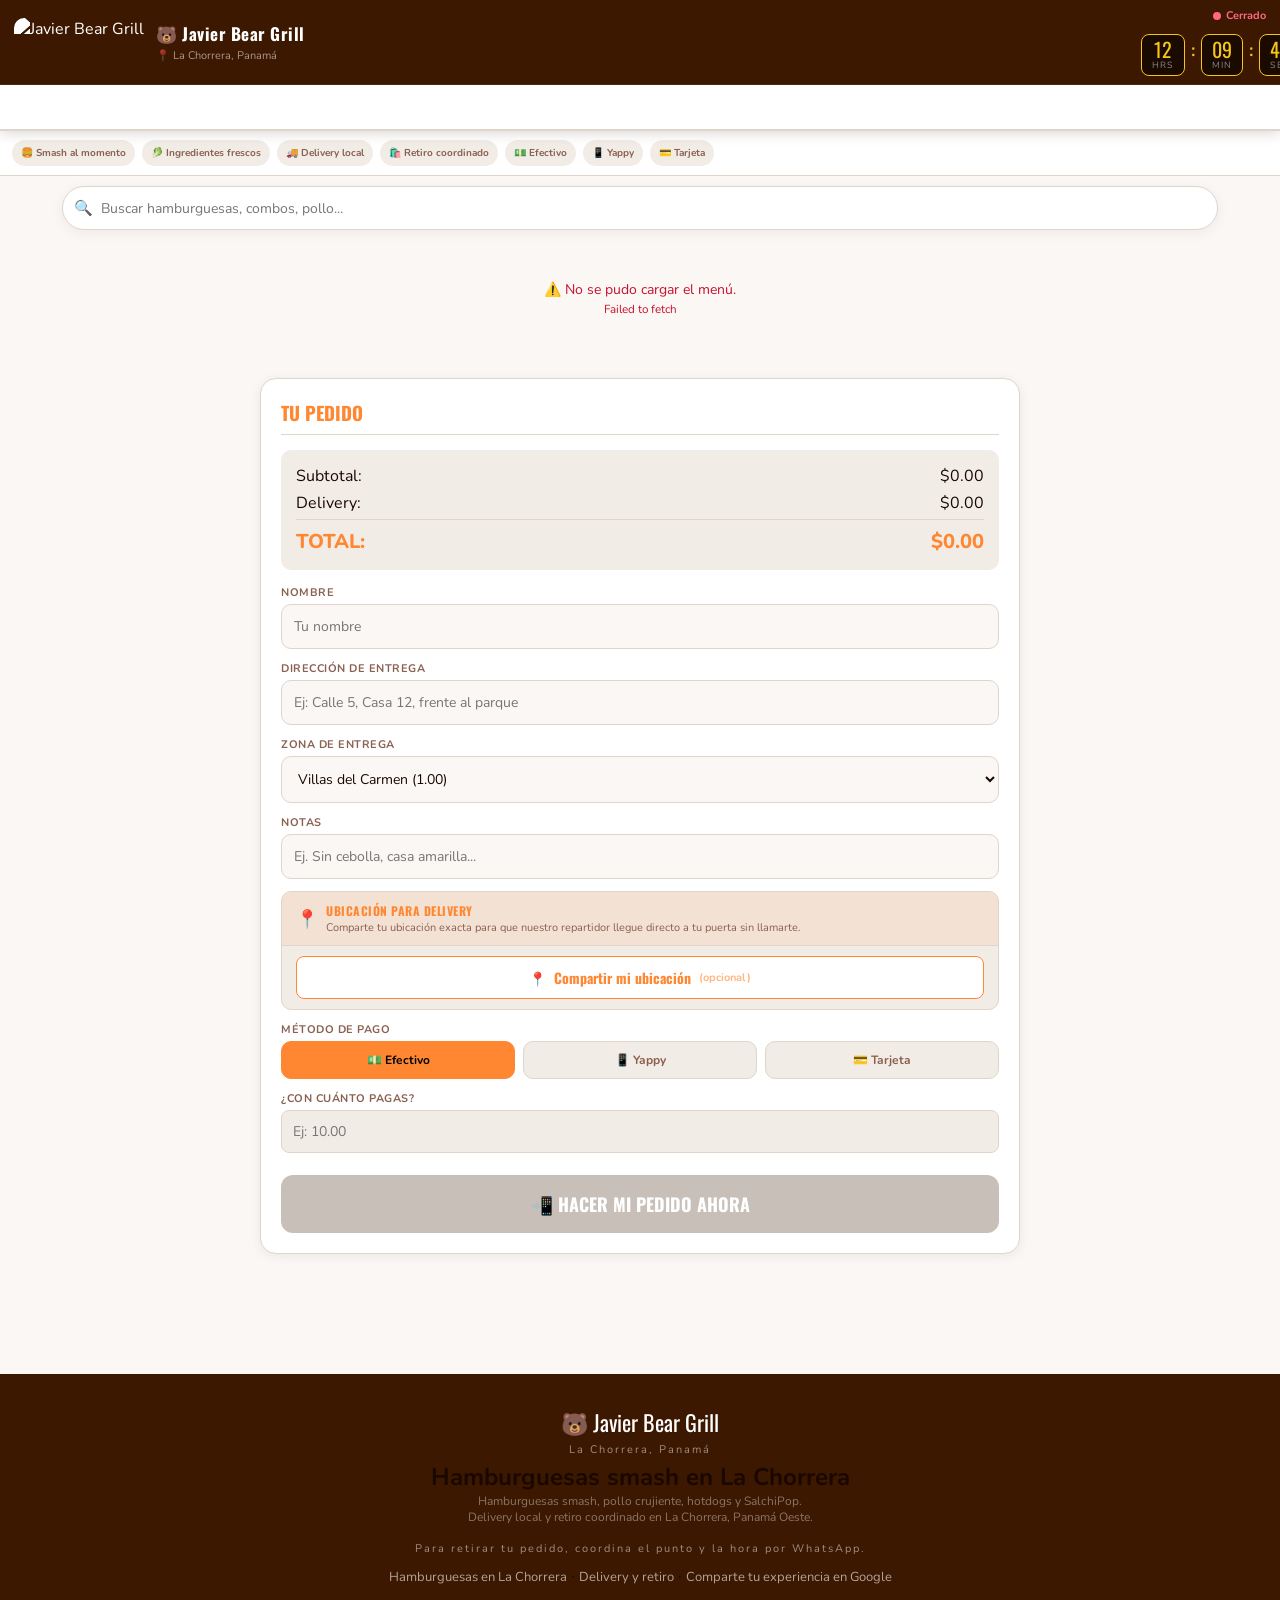
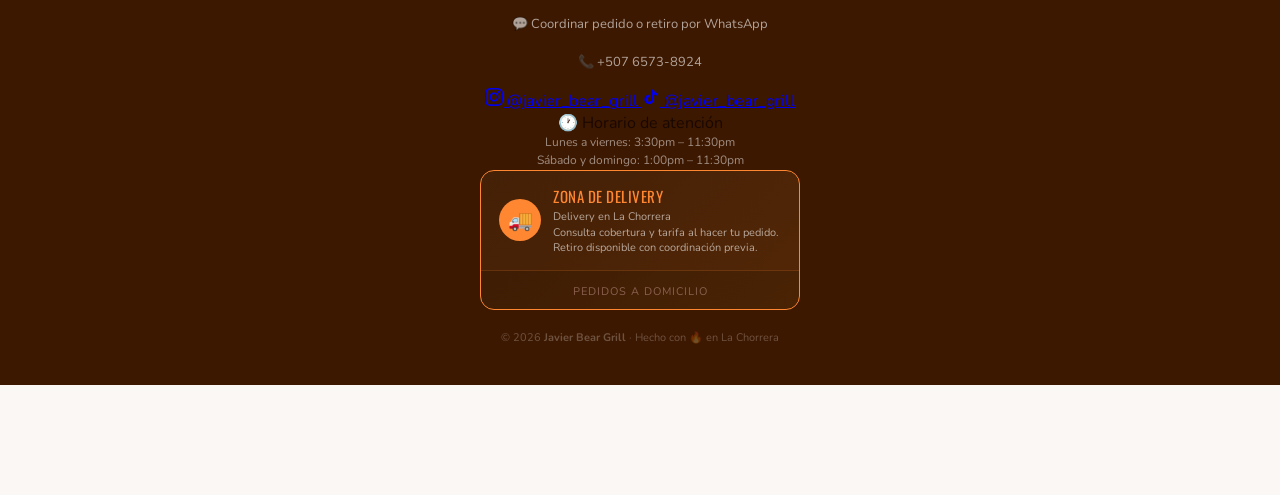
==== index.html @ c246fa65 "Add local burger and delivery pages with official review link" ====
<!DOCTYPE html>
<html lang="es-PA">
<head>
<meta charset="UTF-8">
<meta name="viewport" content="width=device-width, initial-scale=1.0, viewport-fit=cover">
<meta name="theme-color" content="#3d1800">
<meta name="description" content="Hamburguesas smash en La Chorrera. Consulta el menú de Javier Bear Grill: pollo crujiente, hotdogs y SalchiPop. Delivery local y retiro coordinado por WhatsApp.">
<meta name="robots" content="index,follow,max-image-preview:large">
<link rel="canonical" href="https://menujaviergrill.store/">
<meta property="og:title" content="Hamburguesas smash en La Chorrera | Javier Bear Grill">
<meta property="og:description" content="Menú de hamburguesas smash, pollo crujiente, hotdogs y SalchiPop. Delivery en La Chorrera y retiro coordinado por WhatsApp.">
<meta property="og:type" content="website">
<meta property="og:url" content="https://menujaviergrill.store/">
<meta property="og:locale" content="es_PA">
<meta property="og:site_name" content="Javier Bear Grill">
<meta property="og:image" content="https://uazonbacmpwuznugirru.supabase.co/storage/v1/object/public/menu-images/IMG-20230315-WA0300_20250520_112619_0000.png">
<meta property="og:image:alt" content="Javier Bear Grill">
<meta name="twitter:card" content="summary_large_image">
<link rel="icon" href="https://uazonbacmpwuznugirru.supabase.co/storage/v1/object/public/menu-images/IMG-20230315-WA0300_20250520_112619_0000.png">
<link rel="manifest" href="/site.webmanifest">
<link rel="preload" as="image" href="https://uazonbacmpwuznugirru.supabase.co/storage/v1/object/public/menu-images/IMG-20230315-WA0300_20250520_112619_0000.png">
<meta name="jbg-version" content="2.3.0">
<script type="application/ld+json">
{
  "@context": "https://schema.org",
  "@type": "Restaurant",
  "@id": "https://menujaviergrill.store/#restaurant",
  "name": "Javier Bear Grill",
  "url": "https://menujaviergrill.store/",
  "hasMenu": {"@id": "https://menujaviergrill.store/#menu"},
  "telephone": "+50765738924",
  "image": "https://uazonbacmpwuznugirru.supabase.co/storage/v1/object/public/menu-images/IMG-20230315-WA0300_20250520_112619_0000.png",
  "description": "Hamburguesas smash, pollo crujiente, hotdogs y SalchiPop en La Chorrera, con delivery local y retiro coordinado.",
  "servesCuisine": ["Smash burgers", "Hamburguesas", "Pollo crujiente", "Hotdogs"],
  "priceRange": "$",
  "currenciesAccepted": "PAB, USD",
  "paymentAccepted": "Cash, Credit Card, Yappy",
  "areaServed": {
    "@type": "City",
    "name": "La Chorrera, Panamá Oeste, Panamá"
  },
  "sameAs": [
    "https://www.instagram.com/javier_bear_grill/"
  ],
  "openingHoursSpecification": [
    {"@type":"OpeningHoursSpecification","dayOfWeek":["Monday","Tuesday","Wednesday","Thursday","Friday"],"opens":"15:30","closes":"23:30"},
    {"@type":"OpeningHoursSpecification","dayOfWeek":["Saturday","Sunday"],"opens":"13:00","closes":"23:30"}
  ],
  "potentialAction": {
    "@type": "OrderAction",
    "target": "https://menujaviergrill.store/"
  }
}
</script>
<script id="menuJsonLd" type="application/ld+json">{"@context":"https://schema.org","@type":"Menu","@id":"https://menujaviergrill.store/#menu","name":"Menú oficial de Javier Bear Grill","url":"https://menujaviergrill.store/","hasMenuSection":[{"@type":"MenuSection","name":"🔥 Promociones","hasMenuItem":[{"@type":"MenuItem","name":"Las tres Smash Burgers","offers":{"@type":"Offer","priceCurrency":"PAB","price":"9.99","availability":"https://schema.org/InStock","url":"https://menujaviergrill.store/"},"description":"3 Hamburguesas Clásicas para compartir.","image":"https://uazonbacmpwuznugirru.supabase.co/storage/v1/object/public/menu-images/loyverse/b64fd38f-7ea3-461b-9396-0a4e05619776.gif"},{"@type":"MenuItem","name":"Smash para compartir","offers":{"@type":"Offer","priceCurrency":"PAB","price":"16.99","availability":"https://schema.org/InStock","url":"https://menujaviergrill.store/"},"description":"3 Hamburguesas Clásicas + 3 porciones de papas fritas + 3 sodas mini. Ideal para compartir.","image":"https://uazonbacmpwuznugirru.supabase.co/storage/v1/object/public/menu-images/loyverse/2781eb8c-25ae-44c5-af3f-e6c80a817d92.gif"}]},{"@type":"MenuSection","name":"🍗 Pollo","hasMenuItem":[{"@type":"MenuItem","name":"10 Nuggets de Pollo","offers":{"@type":"Offer","priceCurrency":"PAB","price":"5.49","availability":"https://schema.org/InStock","url":"https://menujaviergrill.store/"},"description":"10 nuggets de pollo doraditos y crujientes con una salsa para acompa\u0026ntilde;ar. Ideales para disfrutar solos o complementar tu pedido. No incluye papas ni bebida.","image":"https://uazonbacmpwuznugirru.supabase.co/storage/v1/object/public/menu-images/loyverse/788a8482-ecd4-446d-942c-d2784823ef26.gif"}]},{"@type":"MenuSection","name":"🍔 Combo de hamburguesas","hasMenuItem":[{"@type":"MenuItem","name":"Combo Amigos","offers":{"@type":"Offer","priceCurrency":"PAB","price":"34.99","availability":"https://schema.org/InStock","url":"https://menujaviergrill.store/"},"description":"4 Doble Smash Burgers + 1 salchipapa sencilla + 4 Coca-Cola 355 ml. Ideal para compartir.","image":"https://uazonbacmpwuznugirru.supabase.co/storage/v1/object/public/menu-images/loyverse/3e3720c6-d17c-43cc-96f4-cffcfea4aa93.gif"},{"@type":"MenuItem","name":"Combo Bear Tender Burger","offers":{"@type":"Offer","priceCurrency":"PAB","price":"9.99","availability":"https://schema.org/InStock","url":"https://menujaviergrill.store/"},"description":"Bear Tender Burger acompa\u0026ntilde;ada de papas fritas y Coca-Cola 355 ml.","image":"https://uazonbacmpwuznugirru.supabase.co/storage/v1/object/public/menu-images/loyverse/7a0cc53f-8531-40dd-ace0-b6a8fd2f066c.gif"},{"@type":"MenuItem","name":"Combo Doble Queso Hamburguesa","offers":{"@type":"Offer","priceCurrency":"PAB","price":"7.49","availability":"https://schema.org/InStock","url":"https://menujaviergrill.store/"},"description":"Doble Queso Hamburguesa acompañada de papas fritas y Coca-Cola mini de 200 ml. Puedes agrandar tu soda a 355 ml por B/.0.50 adicional.","image":"https://uazonbacmpwuznugirru.supabase.co/storage/v1/object/public/menu-images/loyverse/59ff37c8-6617-463f-bb4e-3666cd059277.gif"},{"@type":"MenuItem","name":"Combo Doble Smash","offers":{"@type":"Offer","priceCurrency":"PAB","price":"7.99","availability":"https://schema.org/InStock","url":"https://menujaviergrill.store/"},"description":"Doble Smash Burger acompañada de papas fritas y Coca-Cola mini de 200 ml. Puedes agrandar tu soda a 355 ml por B/.0.50 adicional.","image":"https://uazonbacmpwuznugirru.supabase.co/storage/v1/object/public/menu-images/loyverse/0aa41af5-c99e-42e9-a8a4-26d3311e629e.gif"},{"@type":"MenuItem","name":"Combo Hamburguesa Clásica","offers":{"@type":"Offer","priceCurrency":"PAB","price":"7.00","availability":"https://schema.org/InStock","url":"https://menujaviergrill.store/"},"description":"Hamburguesa Clásica acompañada de papas fritas y Coca-Cola mini de 200 ml. Puedes agrandar tu soda a 355 ml por B/.0.50 adicional.","image":"https://uazonbacmpwuznugirru.supabase.co/storage/v1/object/public/menu-images/loyverse/bcc04206-cfaf-40ab-b846-60c638f135e2.gif"},{"@type":"MenuItem","name":"Combo La Garra Burger","offers":{"@type":"Offer","priceCurrency":"PAB","price":"15.75","availability":"https://schema.org/InStock","url":"https://menujaviergrill.store/"},"description":"La Garra Burger acompañada de papas fritas y Coca-Cola mini de 200 ml. Puedes agrandar tu soda a 355 ml por B/.0.50 adicional.","image":"https://uazonbacmpwuznugirru.supabase.co/storage/v1/object/public/menu-images/loyverse/871080dd-fb21-4edb-9cd7-f6e14b72d7e4.gif"},{"@type":"MenuItem","name":"Combo La Rompe Yema","offers":{"@type":"Offer","priceCurrency":"PAB","price":"7.75","availability":"https://schema.org/InStock","url":"https://menujaviergrill.store/"},"description":"La Rompe Yema acompañada de papas fritas y Coca-Cola mini de 200 ml. Puedes agrandar tu soda a 355 ml por B/.0.50 adicional.","image":"https://uazonbacmpwuznugirru.supabase.co/storage/v1/object/public/menu-images/loyverse/f9f44bb6-3a2c-4e0a-99dc-7654060cb6cd.gif"},{"@type":"MenuItem","name":"Combo Osita Smash Burger","offers":{"@type":"Offer","priceCurrency":"PAB","price":"5.99","availability":"https://schema.org/InStock","url":"https://menujaviergrill.store/"},"description":"Hamburguesa doble smash con 180 g de carne de res, queso americano derretido, ketchup y mostaza en pan brioche de 4 pulgadas, acompa\u0026ntilde;ada de 150 g de papas fritas. Bebida no incluida.","image":"https://uazonbacmpwuznugirru.supabase.co/storage/v1/object/public/menu-images/loyverse/b5118e16-006c-4399-9af5-3372fa3105b4.gif"},{"@type":"MenuItem","name":"Combo Triple Smash","offers":{"@type":"Offer","priceCurrency":"PAB","price":"13.25","availability":"https://schema.org/InStock","url":"https://menujaviergrill.store/"},"description":"Triple Smash Burger acompañada de papas fritas y Coca-Cola mini de 200 ml. Puedes agrandar tu soda a 355 ml por B/.0.50 adicional.","image":"https://uazonbacmpwuznugirru.supabase.co/storage/v1/object/public/menu-images/loyverse/4140fffa-e185-4363-8fa3-2ecddf87c3fe.gif"},{"@type":"MenuItem","name":"Combo Yaj Burger","offers":{"@type":"Offer","priceCurrency":"PAB","price":"16.50","availability":"https://schema.org/InStock","url":"https://menujaviergrill.store/"},"description":"Yaj Burger acompañada de papas fritas y Coca-Cola mini de 200 ml. Puedes agrandar tu soda a 355 ml por B/.0.50 adicional.","image":"https://uazonbacmpwuznugirru.supabase.co/storage/v1/object/public/menu-images/loyverse/1515236e-2cdd-40d8-a893-033b89d73aea.gif"}]},{"@type":"MenuSection","name":"🍔 Hamburguesas","hasMenuItem":[{"@type":"MenuItem","name":"Bear Tender Burger","offers":{"@type":"Offer","priceCurrency":"PAB","price":"7.99","availability":"https://schema.org/InStock","url":"https://menujaviergrill.store/"},"description":"2 tenders de pollo crujientes, lechuga, tomate, pepinillos, mayonesa, un toque de ketchup y pimienta en pan brioche.","image":"https://uazonbacmpwuznugirru.supabase.co/storage/v1/object/public/menu-images/loyverse/6a8276cd-e559-42eb-93e6-138f5b0e7db1.gif"},{"@type":"MenuItem","name":"Doble Queso Hamburguesa","offers":{"@type":"Offer","priceCurrency":"PAB","price":"6.99","availability":"https://schema.org/InStock","url":"https://menujaviergrill.store/"},"description":"2 carnes smash, 4 quesos, cebolla grill, salsa Mil Islas y ketchup en pan brioche.","image":"https://uazonbacmpwuznugirru.supabase.co/storage/v1/object/public/menu-images/loyverse/ccc3d01d-8c30-485b-b0e3-42c5ebc9299f.gif"},{"@type":"MenuItem","name":"Doble Smash Burger","offers":{"@type":"Offer","priceCurrency":"PAB","price":"5.50","availability":"https://schema.org/InStock","url":"https://menujaviergrill.store/"},"description":"2 carnes smash, 2 quesos, tomate, cebolla, lechuga, pepinillos, salsa Mil Islas ahumada  y ketchup en pan brioche.","image":"https://uazonbacmpwuznugirru.supabase.co/storage/v1/object/public/menu-images/loyverse/32501f34-7b9d-4e24-b1b7-164c941da4cf.gif"},{"@type":"MenuItem","name":"Hamburguesa Clásica","offers":{"@type":"Offer","priceCurrency":"PAB","price":"3.99","availability":"https://schema.org/InStock","url":"https://menujaviergrill.store/"},"description":"Carne smash, queso americano, tomate, cebolla, lechuga, pepinillo, salsa Mil Islas y ketchup en pan brioche.","image":"https://uazonbacmpwuznugirru.supabase.co/storage/v1/object/public/menu-images/loyverse/c7eb7e16-9b30-4865-bcdd-7389fa04167d.gif"},{"@type":"MenuItem","name":"La Garra","offers":{"@type":"Offer","priceCurrency":"PAB","price":"11.99","availability":"https://schema.org/InStock","url":"https://menujaviergrill.store/"},"description":"2 carnes smash, 4 quesos, bacon, cebolla grill y salsa BBQ en pan brioche de 5”.","image":"https://uazonbacmpwuznugirru.supabase.co/storage/v1/object/public/menu-images/loyverse/747833d6-c8b4-4522-869c-95adf5491cda.gif"},{"@type":"MenuItem","name":"La Osita Smash Burger","offers":{"@type":"Offer","priceCurrency":"PAB","price":"4.49","availability":"https://schema.org/InStock","url":"https://menujaviergrill.store/"},"description":"Hamburguesa doble smash con 180 g de carne de res, queso americano derretido, ketchup y mostaza, en un suave pan brioche de 4 pulgadas. \u0026iexcl;Sabor irresistible al mejor precio!","image":"https://uazonbacmpwuznugirru.supabase.co/storage/v1/object/public/menu-images/loyverse/3d566abd-39c0-4369-986e-b1ca7ce4d197.gif"},{"@type":"MenuItem","name":"La Rompe Yema","offers":{"@type":"Offer","priceCurrency":"PAB","price":"4.99","availability":"https://schema.org/InStock","url":"https://menujaviergrill.store/"},"description":"Carne smash, queso, huevo frito, tomate, cebolla, lechuga, pepinillo, salsa Mil Islas y ketchup en pan brioche.","image":"https://uazonbacmpwuznugirru.supabase.co/storage/v1/object/public/menu-images/loyverse/a41c51ec-b225-4721-acde-d349b39c356c.gif"},{"@type":"MenuItem","name":"Tocino ahumado extra","offers":{"@type":"Offer","priceCurrency":"PAB","price":"1.00","availability":"https://schema.org/InStock","url":"https://menujaviergrill.store/"},"description":"1 rebanada de bacon ahumado.","image":"https://uazonbacmpwuznugirru.supabase.co/storage/v1/object/public/menu-images/loyverse/5ce6f2d0-5b5f-4ba3-9a45-32a005c95c40.gif"},{"@type":"MenuItem","name":"Triple Smash Burger","offers":{"@type":"Offer","priceCurrency":"PAB","price":"9.99","availability":"https://schema.org/InStock","url":"https://menujaviergrill.store/"},"description":"3 carnes smash, 3 quesos, bacon, tomate, cebolla, lechuga, pepinillos, salsa Mil Islas y ketchup en pan brioche de 5”.","image":"https://uazonbacmpwuznugirru.supabase.co/storage/v1/object/public/menu-images/loyverse/d4d1c851-5a12-4a14-826c-c1709f0834fe.gif"},{"@type":"MenuItem","name":"Yaj Burger","offers":{"@type":"Offer","priceCurrency":"PAB","price":"12.99","availability":"https://schema.org/InStock","url":"https://menujaviergrill.store/"},"description":"4 carnes smash, 3 quesos cheddar, 2 tiras de bacon y cebolla grill en pan brioche de 5”.","image":"https://uazonbacmpwuznugirru.supabase.co/storage/v1/object/public/menu-images/loyverse/c5146f25-78d6-4e0e-aa29-ec2f6cade829.gif"}]},{"@type":"MenuSection","name":"🌭 Salchipapas y HodDogs","hasMenuItem":[{"@type":"MenuItem","name":"Combo Hotdog Brutal","offers":{"@type":"Offer","priceCurrency":"PAB","price":"7.49","availability":"https://schema.org/InStock","url":"https://menujaviergrill.store/"},"description":"Hotdog Brutal acompañado de papas fritas y Coca-Cola mini de 200 ml. Puedes agrandar tu soda a 355 ml por B/.0.50 adicional.","image":"https://uazonbacmpwuznugirru.supabase.co/storage/v1/object/public/menu-images/loyverse/089cea13-55d6-4369-a8ba-aa4b82b22018.gif"},{"@type":"MenuItem","name":"Combo Hotdog clásico","offers":{"@type":"Offer","priceCurrency":"PAB","price":"5.49","availability":"https://schema.org/InStock","url":"https://menujaviergrill.store/"},"description":"Hotdog clásico acompañado de papas fritas y Coca-Cola mini de 200 ml. Puedes agrandar tu soda a 355 ml por B/.0.50 adicional.","image":"https://uazonbacmpwuznugirru.supabase.co/storage/v1/object/public/menu-images/loyverse/3d10bfa8-d432-47e6-96a5-e1c792cd2370.gif"},{"@type":"MenuItem","name":"Hotdog Brutal","offers":{"@type":"Offer","priceCurrency":"PAB","price":"5.25","availability":"https://schema.org/InStock","url":"https://menujaviergrill.store/"},"description":"Hotdog con bacon, queso cheddar en salsa, salsa de piña, ketchup, salsa de ajo y papas ripio.","image":"https://uazonbacmpwuznugirru.supabase.co/storage/v1/object/public/menu-images/loyverse/502b6a17-2930-40f5-8d3d-c7d5fceb43ef.gif"},{"@type":"MenuItem","name":"Hotdog clásico","offers":{"@type":"Offer","priceCurrency":"PAB","price":"2.75","availability":"https://schema.org/InStock","url":"https://menujaviergrill.store/"},"description":"Salchicha American Stars Jumbo en pan de hotdog con ketchup, salsa de piña, mayonesa, mostaza y papas ripio.","image":"https://uazonbacmpwuznugirru.supabase.co/storage/v1/object/public/menu-images/loyverse/977a2d30-4b1f-4817-91d1-9ba8c0c854dd.gif"},{"@type":"MenuItem","name":"SalchiPop","offers":{"@type":"Offer","priceCurrency":"PAB","price":"8.99","availability":"https://schema.org/InStock","url":"https://menujaviergrill.store/"},"description":"400 g de papas fritas con 7 nuggets de pollo crujientes, 1 salchicha jumbo, tocino y cheddar en salsa. Acompa\u0026ntilde;adas de mayonesa, ketchup, mostaza y salsa de pi\u0026ntilde;a.","image":"https://uazonbacmpwuznugirru.supabase.co/storage/v1/object/public/menu-images/loyverse/c60a5a1a-312f-4426-8bc6-6fcae4dd186a.gif"}]},{"@type":"MenuSection","name":"🌭 Chorizos","hasMenuItem":[{"@type":"MenuItem","name":"Paquete de Chorizo","offers":{"@type":"Offer","priceCurrency":"PAB","price":"6.25","availability":"https://schema.org/InStock","url":"https://menujaviergrill.store/"},"description":"Paquete de 5 chorizos.","image":"https://uazonbacmpwuznugirru.supabase.co/storage/v1/object/public/menu-images/loyverse/51d13a25-72df-4323-a6f0-6702c0e7a8bf.gif"}]},{"@type":"MenuSection","name":"🍟 Acompañantes","hasMenuItem":[{"@type":"MenuItem","name":"Papas fritas","offers":{"@type":"Offer","priceCurrency":"PAB","price":"1.75","availability":"https://schema.org/InStock","url":"https://menujaviergrill.store/"},"description":"Porción de 160 g de papas fritas crujientes.","image":"https://uazonbacmpwuznugirru.supabase.co/storage/v1/object/public/menu-images/loyverse/bd44ad20-98a4-4241-b005-8e1a2ffff929.gif"}]},{"@type":"MenuSection","name":"🥤 Bebidas","hasMenuItem":[{"@type":"MenuItem","name":"Canada Dry","offers":{"@type":"Offer","priceCurrency":"PAB","price":"1.25","availability":"https://schema.org/InStock","url":"https://menujaviergrill.store/"},"description":"Canada Dry en lata.","image":"https://uazonbacmpwuznugirru.supabase.co/storage/v1/object/public/menu-images/loyverse/57277fc4-95eb-4347-8711-4669f57c13c0.gif"},{"@type":"MenuItem","name":"Coca-Cola 355 ml","offers":{"@type":"Offer","priceCurrency":"PAB","price":"1.25","availability":"https://schema.org/InStock","url":"https://menujaviergrill.store/"},"description":"Coca-Cola en lata.","image":"https://uazonbacmpwuznugirru.supabase.co/storage/v1/object/public/menu-images/loyverse/f7ab9ed4-0706-42ef-bf8a-796e2c50ca75.gif"}]},{"@type":"MenuSection","name":"🍽️ Combos","hasMenuItem":[{"@type":"MenuItem","name":"Combo 10 Nuggets con Papas y Coca-Cola","offers":{"@type":"Offer","priceCurrency":"PAB","price":"7.99","availability":"https://schema.org/InStock","url":"https://menujaviergrill.store/"},"description":"10 nuggets de pollo dorados y crujientes acompa\u0026ntilde;ados de papas fritas y Coca-Cola en lata. Incluye ketchup y una salsa para disfrutar cada bocado.","image":"https://uazonbacmpwuznugirru.supabase.co/storage/v1/object/public/menu-images/loyverse/0a207116-14f7-49da-808a-b50fef46618c.gif"},{"@type":"MenuItem","name":"Tenders","offers":{"@type":"Offer","priceCurrency":"PAB","price":"7.99","availability":"https://schema.org/InStock","url":"https://menujaviergrill.store/"},"description":"3 tenders de pollo (165 g) con salsa Ranch y papas de 150 g. Puedes sustituir las papas por 9 aros de pollo por B/.1.00 adicional. No incluye bebida.","image":"https://uazonbacmpwuznugirru.supabase.co/storage/v1/object/public/menu-images/loyverse/e662d469-9908-4446-8358-a01c7e35b80d.gif"}]}]}</script>
<meta name="apple-mobile-web-app-capable" content="yes">
<meta name="apple-mobile-web-app-title" content="JBG Menú">
<title>Hamburguesas smash en La Chorrera | Javier Bear Grill</title>
<link rel="preconnect" href="https://fonts.googleapis.com">
<link rel="preconnect" href="https://fonts.gstatic.com" crossorigin>
<link rel="preconnect" href="https://uazonbacmpwuznugirru.supabase.co" crossorigin>
<link href="https://fonts.googleapis.com/css2?family=Oswald:wght@400;600;700&family=Nunito:wght@400;600;700&display=swap" rel="stylesheet">
<style>
  *, *::before, *::after { box-sizing: border-box; margin: 0; padding: 0; }
  :root {
    --bg: #faf7f4; --surface: #ffffff; --surface2: #f2ece6;
    --yellow: #FF8732; --green: #25D366; --text: #1a0800; --muted: #8a6050;
    --border: #e0d5ca; --red: #C8102E; --choco: #3d1800;
  }

  body { background: var(--bg); color: var(--text); font-family: 'Nunito', sans-serif; min-height: 100vh; padding-bottom: 120px; }

  /* ── STICKY TOP WRAPPER ── */
  #stickyTop { position: sticky; top: 0; z-index: 900; box-shadow: 0 2px 12px rgba(61,24,0,0.18); }

  /* ── HEADER (chocolate) ── */
  #scheduleBar { display: flex; align-items: center; gap: 12px; padding: 10px 16px; min-height: 76px; background: var(--choco); border-bottom: 1px solid rgba(255,255,255,0.08); }
  .open-bar   { background: #2d1a00; }
  .closed-bar { background: #3d000a; }
  .header-logo { height: 56px; width: auto; border-radius: 10px; flex-shrink: 0; filter: brightness(0) invert(1); object-fit: contain; }
  .header-info { flex: 1; min-width: 0; }
  .header-brand { font-family: 'Oswald'; font-size: 18px; color: #fff; font-weight: 700; display: block; letter-spacing: 0.5px; animation: flame 2.8s ease-in-out infinite; }
  .header-location { font-size: 11px; color: rgba(255,255,255,0.55); display: block; margin-top: 2px; }
  .header-status { display: flex; align-items: center; gap: 5px; flex-shrink: 0; flex-direction: column; align-items: flex-end; }
  .dot { width: 8px; height: 8px; border-radius: 50%; flex-shrink: 0; }
  .open-bar   .dot { background: var(--green); animation: pulse 2s infinite; }
  .closed-bar .dot { background: #ff6680; }
  @keyframes pulse { 0%,100%{opacity:1} 50%{opacity:0.4} }
  .status-row { display: flex; align-items: center; gap: 5px; }
  .open-bar   .status-label { font-size: 11px; font-weight: 700; color: var(--green); }
  .closed-bar .status-label { font-size: 11px; font-weight: 700; color: #ff6680; }
  #scheduleText { display: none; }
  #nextOpen { font-size: 10px; color: rgba(255,255,255,0.45); text-align: right; max-width: 90px; }

  @keyframes priceBlink { 0%,100%{opacity:1;text-shadow:0 0 20px rgba(255,135,50,0.6)} 50%{opacity:0.6;text-shadow:0 0 35px rgba(255,135,50,1)} }
  @keyframes flame { 0%,100%{text-shadow:0 0 6px rgba(255,135,50,0.4)} 50%{text-shadow:0 0 14px rgba(255,135,50,0.7)} }

  /* ── BANNER PROMO ── */
  #bannerPromoBar { display: none; padding: 10px 16px; text-align: center; font-family: 'Oswald'; font-size: 15px; letter-spacing: 0.5px; animation: fadeUp 0.4s ease; }

  /* ── CATEGORY PILLS (tab style, white bar) ── */
  #catNav { display: flex; gap: 0; overflow-x: auto; padding: 0 12px; scrollbar-width: none; -webkit-overflow-scrolling: touch; background: #fff; border-bottom: 2px solid var(--border); height: 46px; align-items: center; }
  #catNav::-webkit-scrollbar { display: none; }
  .cat-pill { flex-shrink: 0; padding: 0 14px; background: transparent; border: none; border-bottom: 3px solid transparent; margin-bottom: -2px; font-size: 12px; color: var(--muted); cursor: pointer; white-space: nowrap; height: 100%; font-family: 'Nunito'; font-weight: 700; transition: color 0.2s, border-color 0.2s; }
  .cat-pill:hover, .cat-pill.active { color: var(--yellow); border-bottom-color: var(--yellow); }

  /* ── SEARCH ── */
  #searchWrap { padding: 12px 16px; background: var(--bg); }
  .search-container { position: relative; }
  #searchInput { width: 100%; padding: 10px 16px 10px 38px; background: #fff; border: 1.5px solid var(--border); border-radius: 25px; color: var(--text); font-family: 'Nunito'; font-size: 14px; outline: none; transition: border-color 0.2s; box-shadow: 0 1px 4px rgba(61,24,0,0.06); }
  #searchInput:focus { border-color: var(--yellow); }
  #searchIcon { position: absolute; left: 12px; top: 50%; transform: translateY(-50%); font-size: 15px; pointer-events: none; }

  /* ── MENU (PedidosYa sections, fondo blanco) ── */
  #menuContainer { padding: 0; background: var(--bg); }
  .category-block { margin: 0; animation: fadeUp 0.35s ease both; border-top: 8px solid var(--surface2); }
  @keyframes fadeUp { from{opacity:0;transform:translateY(10px)} to{opacity:1;transform:translateY(0)} }
  .category-toggle { width: 100%; padding: 18px 16px 8px; background: var(--bg); border: none; color: var(--text); font-family: 'Oswald'; text-align: left; font-size: 20px; font-weight: 700; cursor: default; pointer-events: none; display: block; letter-spacing: 0.3px; }
  .arrow { display: none; }

  /* ── GRID VERTICAL DE PRODUCTOS ── */
  .cat-scroll { display: grid; grid-template-columns: repeat(2, 1fr); gap: 10px; padding: 4px 16px 16px; }
  @media (min-width: 600px) {
    .cat-scroll { padding: 4px 20px 16px; }
  }
  @media (min-width: 900px) {
    #catNav { padding: 0 24px; }
    #searchWrap { padding: 12px 24px; }
    .cat-scroll { grid-template-columns: repeat(2, 260px); padding: 4px 24px 16px; }
  }

  /* ── CARDS (vertical grid, estilo app) ── */
  .card { background: #fff; border-radius: 14px; border: 1px solid var(--border); box-shadow: 0 2px 10px rgba(61,24,0,0.07); overflow: hidden; display: flex; flex-direction: column; cursor: pointer; transition: transform 0.12s, box-shadow 0.12s; }
  .card:active { transform: scale(0.97); box-shadow: 0 1px 4px rgba(61,24,0,0.08); }
  .card-img-wrap { width: 100%; aspect-ratio: 1/1; overflow: hidden; background: var(--surface2); position: relative; flex-shrink: 0; }
  .card-img-wrap.no-img { display: flex; align-items: center; justify-content: center; }
  .card-no-img { font-size: 38px; }
  .card-img { width: 100%; height: 100%; object-fit: cover; opacity: 0; transition: opacity 0.4s; display: block; }
  .card-img.loaded { opacity: 1; }
  .img-placeholder { position: absolute; inset: 0; background: linear-gradient(90deg, #f2ece6 25%, #ebe0d8 50%, #f2ece6 75%); background-size: 200% 100%; animation: shimmer 1.4s infinite; }
  .img-placeholder.hidden { display: none; }
  @keyframes shimmer { 0%{background-position:200% 0} 100%{background-position:-200% 0} }
  .card-body { padding: 8px 10px 4px; flex: 1; }
  .card-name { font-weight: 700; font-size: 12px; color: var(--text); display: block; line-height: 1.3; margin-bottom: 2px; }
  .card-desc { font-size: 11px; color: var(--muted); display: -webkit-box; -webkit-line-clamp: 2; -webkit-box-orient: vertical; overflow: hidden; line-height: 1.3; margin-top: 2px; }
  .card-price { font-family: 'Oswald'; font-size: 15px; color: var(--yellow); font-weight: 700; }
  .item-badge { display: inline-block; font-size: 9px; font-weight: 700; padding: 1px 6px; border-radius: 20px; margin-bottom: 3px; }
  .item-badge.estrella { background: rgba(255,215,0,0.18); color: #a07800; border: 1px solid rgba(255,200,0,0.35); }
  .item-badge.popular  { background: rgba(255,135,50,0.12); color: var(--yellow); border: 1px solid rgba(255,135,50,0.25); }
  .card-footer { display: flex; justify-content: space-between; align-items: center; padding: 4px 10px 10px; }

  /* ── QTY CONTROLS (compactos para grid) ── */
  .qty-controls { display: flex; align-items: center; background: var(--surface2); border-radius: 20px; border: 1px solid var(--border); height: 28px; flex-shrink: 0; }
  .qty-btn { width: 28px; height: 28px; border: none; background: none; color: var(--yellow); font-weight: bold; cursor: pointer; font-size: 15px; transition: transform 0.1s; }
  .qty-btn:active { transform: scale(0.85); }
  .qty-btn.plus { background: var(--yellow); color: #000; border-radius: 0 20px 20px 0; }
  .qty-btn.plus:hover { background: #ff9f52; }
  .qty-val { width: 22px; text-align: center; font-weight: 700; font-size: 12px; color: var(--text); }

  /* ── CARRITO ── */
  #carrito { padding: 20px; background: #fff; margin: 16px 12px 100px; border-radius: 16px; border: 1px solid var(--border); box-shadow: 0 2px 12px rgba(61,24,0,0.07); }
  @media (min-width: 900px) { #carrito { margin: 20px 20px 120px; } }
  .form-group { margin-bottom: 12px; }
  .form-group label { display: block; font-size: 11px; color: var(--muted); text-transform: uppercase; margin-bottom: 4px; font-weight: 700; letter-spacing: 0.5px; }
  .form-group input, .form-group select { width: 100%; padding: 12px; background: var(--bg); border: 1.5px solid var(--border); color: var(--text); border-radius: 10px; font-family: 'Nunito'; font-size: 14px; outline: none; transition: border-color 0.2s; }
  .form-group input:focus, .form-group select:focus { border-color: var(--yellow); }
  .btn-send { width: 100%; padding: 16px; background: var(--green); border: none; color: #fff; border-radius: 12px; font-family: 'Oswald'; font-size: 18px; font-weight: 700; cursor: pointer; margin-top: 10px; transition: all 0.2s; }
  .btn-send:not(:disabled):hover { background: #1fba55; transform: translateY(-1px); }
  .btn-send:disabled { background: #c8c0b8 !important; color: #fff !important; cursor: not-allowed; }
  .pay-btn { flex:1; padding:10px 6px; background:var(--surface2); border:1.5px solid var(--border); border-radius:10px; color:var(--muted); font-family:'Nunito'; font-size:12px; font-weight:700; cursor:pointer; transition:all 0.2s; }
  .pay-btn.active { background:var(--yellow); color:#000; border-color:var(--yellow); }

  /* ── ITEM CARRITO ── */
  .carrito-item {
    display: flex; align-items: center; gap: 8px;
    background: var(--bg); border: 1.5px solid var(--border);
    border-radius: 10px; padding: 10px 12px; margin-bottom: 8px;
    animation: slideIn 0.2s ease;
  }
  .carrito-item-name { flex: 1; min-width: 0; font-size: 13px; color: var(--text); white-space: nowrap; overflow: hidden; text-overflow: ellipsis; }
  .carrito-item-precio { font-family: 'Oswald'; font-size: 14px; color: var(--yellow); flex-shrink: 0; min-width: 48px; text-align: right; }
  .carrito-qty-controls { display: flex; align-items: center; background: #fff; border-radius: 20px; border: 1.5px solid var(--border); height: 28px; flex-shrink: 0; }
  .carrito-qty-btn { width: 28px; height: 28px; border: none; background: none; color: var(--yellow); font-weight: bold; cursor: pointer; font-size: 15px; transition: transform 0.1s; border-radius: 20px 0 0 20px; }
  .carrito-qty-btn:active { transform: scale(0.85); }
  .carrito-qty-btn.cplus { background: var(--yellow); color: #000; border-radius: 0 20px 20px 0; }
  .carrito-qty-btn.cplus:hover { background: #ff9f52; }
  .carrito-qty-val { width: 24px; text-align: center; font-weight: 700; font-size: 13px; color: var(--text); }
  .carrito-del-btn {
    width: 28px; height: 28px; border: none; flex-shrink: 0;
    background: rgba(200,16,46,0.08); border: 1px solid rgba(200,16,46,0.2);
    color: var(--red); border-radius: 8px; cursor: pointer; font-size: 13px;
    display: flex; align-items: center; justify-content: center;
    transition: background 0.15s, transform 0.1s;
  }
  .carrito-del-btn:hover { background: rgba(200,16,46,0.18); }
  .carrito-del-btn:active { transform: scale(0.85); }

  /* ── FLOAT CART ── */
  #floatCart { position: fixed; bottom: 20px; right: 20px; background: var(--choco); color: #fff; padding: 12px 20px; border-radius: 50px; font-weight: 800; box-shadow: 0 5px 20px rgba(61,24,0,0.35); border: none; z-index: 1000; font-family: 'Oswald'; cursor: pointer; transition: transform 0.2s, box-shadow 0.2s; }
  #floatCart:hover { transform: translateY(-2px); box-shadow: 0 8px 28px rgba(61,24,0,0.4); }
  #floatCart.bump { animation: pop 0.3s ease; }
  @keyframes pop { 0%{transform:scale(0.85)} 70%{transform:scale(1.15)} 100%{transform:scale(1)} }

  /* ── LOADING / NO RESULTS ── */
  #loadingMsg { text-align: center; padding: 40px; color: var(--muted); font-size: 14px; }
  .spinner { display: inline-block; width: 20px; height: 20px; border: 2px solid var(--border); border-top-color: var(--yellow); border-radius: 50%; animation: spin 0.8s linear infinite; margin-right: 8px; vertical-align: middle; }
  @keyframes spin { to{transform:rotate(360deg)} }
  #noResults { display: none; text-align: center; padding: 40px 20px; color: var(--muted); font-size: 14px; }
  @keyframes slideIn { from{opacity:0;transform:translateX(-6px)} to{opacity:1;transform:translateX(0)} }

  /* ── ADMIN PANEL ── */
  #adminOverlay { display:none; position:fixed; inset:0; background:rgba(0,0,0,0.88); z-index:1100; overflow-y:auto; padding:16px 0 60px; }
  #adminOverlay.visible { display:block; }
  #adminBox { background:var(--surface); border:1px solid var(--border); border-radius:16px; width:94%; max-width:480px; margin:20px auto; overflow:hidden; }
  #adminLoginSection { padding:20px; }
  .admin-header { background:linear-gradient(135deg,#3a1000,#1a0800); padding:18px 20px 14px; border-bottom:1px solid var(--border); display:flex; justify-content:space-between; align-items:center; }
  .admin-header h2 { font-family:'Oswald'; color:var(--yellow); font-size:20px; }
  .admin-header p { font-size:11px; color:var(--muted); margin-top:2px; }
  .admin-close-btn { background:var(--surface2); border:1px solid var(--border); color:var(--muted); width:32px; height:32px; border-radius:50%; cursor:pointer; font-size:16px; display:flex; align-items:center; justify-content:center; flex-shrink:0; }
  .admin-tabs { display:flex; overflow-x:auto; background:#1e0900; border-bottom:1px solid var(--border); scrollbar-width:none; }
  .admin-tabs::-webkit-scrollbar { display:none; }
  .admin-tab { flex-shrink:0; padding:10px 13px; font-size:11px; font-family:'Oswald'; color:var(--muted); cursor:pointer; border:none; border-bottom:2px solid transparent; background:none; white-space:nowrap; transition:all 0.2s; letter-spacing:0.3px; }
  .admin-tab.active { color:var(--yellow); border-bottom-color:var(--yellow); }
  .admin-panel { display:none; padding:16px; }
  .admin-panel.active { display:block; }
  .admin-btn { width:100%; padding:11px 14px; border:none; border-radius:8px; font-family:'Oswald'; font-size:14px; font-weight:600; cursor:pointer; margin-bottom:8px; transition:opacity 0.2s; display:flex; align-items:center; justify-content:center; gap:6px; }
  .admin-btn:hover { opacity:0.85; }
  .admin-btn.primary   { background:var(--yellow); color:#000; }
  .admin-btn.secondary { background:var(--surface2); color:var(--text); border:1px solid var(--border); }
  .admin-btn.danger    { background:var(--red); color:#fff; }
  .admin-btn.success   { background:#25D366; color:#fff; }
  .admin-btn:disabled  { opacity:0.4; cursor:not-allowed; }
  .admin-input { width:100%; padding:10px 14px; background:#fff; border:1px solid var(--border); color:var(--text); -webkit-text-fill-color:var(--text); opacity:1; border-radius:8px; font-family:'Nunito'; font-size:14px; margin-bottom:10px; outline:none; }
  .admin-input::placeholder { color:#a48778; -webkit-text-fill-color:#a48778; opacity:1; }
  .admin-input:focus { border-color:var(--yellow); box-shadow:0 0 0 2px rgba(255,135,50,.12); }
  .admin-label { font-size:10px; color:var(--muted); text-transform:uppercase; letter-spacing:0.5px; margin-bottom:4px; display:block; }
  .admin-msg { font-size:12px; color:var(--muted); text-align:center; min-height:18px; padding:4px 0; }
  .admin-msg.ok    { color:#25D366; }
  .admin-msg.error { color:var(--red); }
  .stat-grid { display:grid; grid-template-columns:repeat(2,1fr); gap:8px; margin-bottom:14px; }
  .stat-card { background:var(--surface2); border:1px solid var(--border); border-radius:10px; padding:12px; text-align:center; }
  .stat-num { font-family:'Oswald'; font-size:22px; color:var(--yellow); line-height:1; }
  .stat-lbl { font-size:10px; color:var(--muted); margin-top:2px; text-transform:uppercase; }
  .pedido-row { background:var(--surface2); border:1px solid var(--border); border-radius:8px; padding:10px 12px; margin-bottom:6px; }
  .pedido-top { display:flex; justify-content:space-between; align-items:center; margin-bottom:3px; }
  .pedido-orden { font-family:'Oswald'; font-size:13px; color:var(--yellow); }
  .pedido-total { font-family:'Oswald'; font-size:14px; color:var(--choco); }
  .pedido-meta  { font-size:11px; color:var(--muted); }
  .toggle-row { display:flex; justify-content:space-between; align-items:center; padding:9px 0; border-bottom:1px solid var(--border); }
  .toggle-row:last-child { border-bottom:none; }
  .toggle-label { font-size:13px; color:var(--text); }
  .toggle-sub   { font-size:11px; color:var(--muted); margin-top:1px; }
  .toggle { position:relative; width:44px; height:24px; flex-shrink:0; }
  .toggle input { opacity:0; width:0; height:0; }
  .toggle-slider { position:absolute; inset:0; background:var(--border); border-radius:24px; cursor:pointer; transition:0.2s; }
  .toggle-slider:before { content:''; position:absolute; width:18px; height:18px; left:3px; bottom:3px; background:#fff; border-radius:50%; transition:0.2s; }
  .toggle input:checked + .toggle-slider { background:var(--yellow); }
  .toggle input:checked + .toggle-slider:before { transform:translateX(20px); }
  .csv-drop { border:2px dashed var(--border); border-radius:10px; padding:22px; text-align:center; cursor:pointer; transition:border-color 0.2s,background 0.2s; margin-bottom:10px; }
  .csv-drop:hover,.csv-drop.drag { border-color:var(--yellow); background:rgba(255,135,50,0.05); }
  .csv-drop-icon { font-size:28px; margin-bottom:6px; }
  .csv-drop-text { font-size:12px; color:var(--muted); line-height:1.5; }
  .csv-drop-text strong { color:var(--yellow); }
  .badge-preview { background:var(--surface2); border-radius:8px; padding:10px; max-height:160px; overflow-y:auto; margin-top:6px; }
  .badge-item { display:flex; justify-content:space-between; align-items:center; font-size:11px; padding:3px 0; border-bottom:1px solid rgba(255,255,255,0.04); gap:8px; }
  .badge-item:last-child { border-bottom:none; }
  .badge-item-name { flex:1; color:var(--text); white-space:nowrap; overflow:hidden; text-overflow:ellipsis; }
  .badge-item-num  { color:var(--yellow); font-family:'Oswald'; font-size:12px; flex-shrink:0; }
  .horario-row { display:flex; align-items:center; gap:8px; margin-bottom:8px; background:var(--surface2); padding:10px 12px; border-radius:8px; border:1px solid var(--border); }
  .horario-dia   { width:64px; font-size:12px; color:var(--muted); font-weight:700; flex-shrink:0; }
  .horario-input { flex:1; padding:6px 8px; background:var(--bg); border:1px solid var(--border); color:#fff; border-radius:6px; font-size:13px; font-family:'Nunito'; text-align:center; outline:none; }
  .horario-input:focus { border-color:var(--yellow); }
  .horario-sep   { font-size:11px; color:var(--muted); flex-shrink:0; }
  .banner-preview { background:var(--surface2); border-radius:8px; padding:12px; margin-top:10px; display:none; }
  .banner-preview.visible { display:block; }
  .color-chips { display:flex; gap:6px; flex-wrap:wrap; margin-bottom:10px; }
  .color-chip { padding:5px 12px; border-radius:6px; font-size:12px; cursor:pointer; font-family:'Oswald'; border:2px solid transparent; transition:border-color 0.2s; }
  .color-chip.active { border-color:#fff; }
  .stats-rank-item { display:flex; align-items:center; gap:8px; padding:6px 0; border-bottom:1px solid var(--border); }
  .stats-rank-item:last-child { border-bottom:none; }
  .stats-rank-num  { font-family:'Oswald'; font-size:16px; color:var(--yellow); width:22px; text-align:center; flex-shrink:0; }
  .stats-rank-name { flex:1; font-size:12px; color:var(--text); }
  .stats-rank-qty  { font-size:11px; color:var(--muted); flex-shrink:0; }
  #productModal { display:none; position:fixed; inset:0; z-index:1200; background:rgba(0,0,0,0.85); align-items:flex-end; justify-content:center; }
  #productModal.visible { display:flex; animation:fadeIn 0.2s ease; }
  @keyframes fadeIn { from{opacity:0} to{opacity:1} }
  #modalBox { background:var(--surface); width:100%; max-width:540px; border-radius:20px 20px 0 0; overflow:hidden; animation:slideUp 0.3s ease; max-height:90vh; overflow-y:auto; }
  @keyframes slideUp { from{transform:translateY(100%)} to{transform:translateY(0)} }
  #modalImg { width:100%; aspect-ratio:1/1; object-fit:cover; display:block; }
  #modalNoImg { width:100%; aspect-ratio:1/1; background:var(--surface2); display:flex; align-items:center; justify-content:center; font-size:60px; }
  .modal-content { padding:20px; }
  .modal-cat   { font-size:11px; color:var(--muted); text-transform:uppercase; letter-spacing:1px; margin-bottom:6px; }
  .modal-name  { font-family:'Oswald'; font-size:24px; color:var(--text); margin-bottom:4px; }
  .modal-price { font-family:'Oswald'; font-size:28px; color:var(--yellow); margin-bottom:12px; }
  .modal-desc  { font-size:13px; color:var(--muted); line-height:1.6; margin-bottom:20px; }
  .modal-close { position:absolute; top:12px; right:12px; width:36px; height:36px; background:rgba(0,0,0,0.6); border:none; border-radius:50%; color:#fff; font-size:18px; cursor:pointer; display:flex; align-items:center; justify-content:center; z-index:10; }
  .modal-actions { display:flex; align-items:center; justify-content:space-between; gap:12px; }
  .modal-qty { display:flex; align-items:center; background:var(--surface2); border-radius:20px; border:1px solid var(--border); height:44px; }
  .modal-qty-btn { width:44px; height:44px; border:none; background:none; color:var(--yellow); font-size:20px; cursor:pointer; font-weight:bold; }
  .modal-qty-btn.plus { background:var(--yellow); color:#000; border-radius:0 20px 20px 0; }
  .modal-qty-val { width:36px; text-align:center; font-weight:700; font-size:16px; }
  .modal-add-btn { flex:1; padding:12px; background:var(--yellow); color:#000; border:none; border-radius:12px; font-family:'Oswald'; font-size:16px; font-weight:700; cursor:pointer; transition:opacity 0.2s; }
  .modal-add-btn:hover { opacity:0.85; }
  #footer { background: var(--choco); border-top: none; padding: 32px 20px 40px; text-align: center; margin-top: 20px; }
  .footer-brand    { font-family:'Oswald'; font-size:22px; color:#fff; margin-bottom:4px; }
  .footer-sub      { font-size:11px; color:rgba(255,255,255,0.5); letter-spacing:2px; margin-bottom:4px; }
  .footer-address  { font-size:12px; color:rgba(255,255,255,0.4); margin-bottom:16px; }
  .footer-contact  { margin-bottom:16px; }
  .footer-link     { color:rgba(255,255,255,0.6); text-decoration:none; font-size:13px; transition:color 0.2s; }
  .footer-link:hover { color:#fff; }
  .footer-hours  { font-size:12px; color:rgba(255,255,255,0.5); margin-bottom:2px; }
  .footer-promo  { margin-bottom:20px; }
  .promo-card    { background:rgba(255,255,255,0.08); border:1px solid rgba(255,255,255,0.15); border-radius:10px; padding:12px 16px; display:flex; align-items:center; gap:12px; max-width:320px; margin:0 auto; }
  .promo-card img { width:60px; height:60px; object-fit:cover; border-radius:8px; flex-shrink:0; }
  .promo-card .promo-info { text-align:left; }
  .promo-card .promo-name  { font-weight:700; font-size:13px; color:#fff; margin-bottom:2px; }
  .promo-card .promo-price { font-family:'Oswald'; color:var(--yellow); font-size:16px; }
  #footerCredit { font-size:11px; color:rgba(255,255,255,0.25); cursor:default; user-select:none; -webkit-tap-highlight-color:transparent; }
  #footerCredit.tapping { color:rgba(255,255,255,0.5); }
  .zona-admin-row { background:var(--surface2); border:1px solid var(--border); border-radius:8px; padding:10px 12px; margin-bottom:6px; transition:opacity 0.2s; }
  .zona-admin-row.inactiva { opacity:0.5; border-color:rgba(255,255,255,0.05); }
  .zona-admin-row .zona-fields { display:flex; align-items:center; gap:6px; flex-wrap:wrap; }
  .zona-field-nombre { flex:1 1 170px; min-width:0; padding:8px 10px; background:#fff; border:1px solid var(--border); border-radius:7px; color:var(--text); -webkit-text-fill-color:var(--text); opacity:1; font-size:13px; font-family:'Nunito'; outline:none; }
  .zona-field-nombre::placeholder { color:#a48778; -webkit-text-fill-color:#a48778; opacity:1; }
  .zona-field-nombre:focus { border-color:var(--yellow); box-shadow:0 0 0 2px rgba(255,135,50,.10); }
  .zona-precio-wrap { display:flex; align-items:center; gap:3px; flex-shrink:0; }
  .zona-field-precio { width:76px; padding:8px 8px; background:#fff; border:1px solid var(--border); border-radius:7px; color:#c45f12; -webkit-text-fill-color:#c45f12; opacity:1; font-family:'Oswald'; font-size:14px; text-align:center; outline:none; }
  .zona-field-precio:focus { border-color:var(--yellow); box-shadow:0 0 0 2px rgba(255,135,50,.10); }
  #tab-zonas input, #tab-zonas textarea, #tab-zonas select { opacity:1; }
  @media (max-width:520px) {
    .zona-admin-row { padding:10px; }
    .zona-field-nombre { flex:1 1 calc(100% - 56px); }
    .zona-precio-wrap { margin-left:46px; }
    .zona-wa-label { margin-left:46px; width:auto; min-width:86px; text-align:left; }
  }
  .zona-btn-icon { background:none; border:1px solid var(--border); border-radius:6px; color:var(--muted); padding:5px 8px; font-size:13px; cursor:pointer; flex-shrink:0; transition:all 0.15s; }
  .zona-btn-icon:hover { border-color:var(--yellow); color:var(--yellow); }
  .zona-btn-del { background:rgba(200,16,46,0.12); border:1px solid rgba(200,16,46,0.2); border-radius:6px; color:var(--red); padding:5px 8px; font-size:13px; cursor:pointer; flex-shrink:0; }
  .zona-btn-del:hover { background:rgba(200,16,46,0.25); }
  .zona-wa-label { width:76px; text-align:center; font-size:10px; color:var(--muted); padding:6px 4px; flex-shrink:0; }
  .zona-fuera-note { font-size:10px; color:var(--muted); margin-top:4px; margin-left:52px; }

  /* JBG 2.2 — mobile polish */
  html { scroll-behavior:smooth; }
  body { padding-bottom:110px; -webkit-font-smoothing:antialiased; text-rendering:optimizeLegibility; }
  button,input,select { -webkit-tap-highlight-color:transparent; }
  button:focus-visible,input:focus-visible,select:focus-visible { outline:2px solid var(--yellow); outline-offset:2px; }
  #scheduleBar { min-height:68px; padding:8px 14px; }
  .header-logo { height:48px; }
  .header-brand { font-size:17px; }
  #heroPrice { animation:none !important; }
  #searchWrap { padding:10px 12px; }
  #searchInput { min-height:44px; box-shadow:0 3px 14px rgba(61,24,0,.06); }
  .category-block { scroll-margin-top:118px; }
  .cat-scroll { gap:9px; padding:5px 12px 15px; }
  .category-toggle { padding:16px 13px 8px; font-size:19px; }
  .card { border-radius:15px; box-shadow:0 3px 14px rgba(61,24,0,.08); }
  .card-name { font-size:12.5px; line-height:1.28; }
  .card-price { font-size:16px; }
  #carrito { max-width:760px; margin-left:auto; margin-right:auto; }
  #floatCart {
    left:12px; right:12px; bottom:max(12px,env(safe-area-inset-bottom));
    width:auto; max-width:520px; margin:0 auto; min-height:52px; border-radius:16px; padding:10px 15px;
    display:flex; align-items:center; justify-content:space-between; gap:12px;
    opacity:0; transform:translateY(120%); pointer-events:none;
    transition:transform .25s ease,opacity .25s ease,box-shadow .2s;
  }
  #floatCart.has-items { opacity:1; transform:translateY(0); pointer-events:auto; box-shadow:0 10px 30px rgba(61,24,0,.34); }
  .float-cart-main { display:flex; align-items:center; gap:8px; }
  .float-cart-count { min-width:24px;height:24px;padding:0 7px;border-radius:999px;background:#fff;color:var(--choco);display:inline-flex;align-items:center;justify-content:center;font-size:12px; }
  .float-cart-total { font-size:17px; color:#fff; }
  .trust-strip { display:flex;gap:7px;overflow-x:auto;padding:9px 12px;background:#fff;border-bottom:1px solid var(--border);scrollbar-width:none; }
  .trust-strip::-webkit-scrollbar { display:none; }
  .trust-chip { flex:0 0 auto;padding:6px 9px;border-radius:999px;background:var(--surface2);font-size:10px;font-weight:700;color:var(--muted);white-space:nowrap; }
  @media (min-width:900px) {
    #hero,#searchWrap,#menuContainer { max-width:1180px; margin-left:auto; margin-right:auto; }
    .cat-scroll { grid-template-columns:repeat(3,minmax(0,1fr)); }
  }
  @media (prefers-reduced-motion:reduce) {
    *,*::before,*::after { animation-duration:.01ms !important; animation-iteration-count:1 !important; scroll-behavior:auto !important; transition-duration:.01ms !important; }
  }

</style>
</head>
<body>

<!-- STICKY TOP: Header + Category Pills -->
<div id="stickyTop">
  <div id="scheduleBar">
    <img src="https://uazonbacmpwuznugirru.supabase.co/storage/v1/object/public/menu-images/IMG-20230315-WA0300_20250520_112619_0000.png"
         alt="Javier Bear Grill" class="header-logo">
    <div class="header-info">
      <h1 class="header-brand">🐻 Javier Bear Grill</h1>
      <span class="header-location">📍 La Chorrera, Panamá</span>
    </div>
    <div class="header-status">
      <div class="status-row">
        <div class="dot"></div>
        <span class="status-label" id="statusLabel">...</span>
      </div>
      <span id="nextOpen"></span>
    </div>
    <span id="scheduleText" style="display:none;"></span>
  </div>
  <!-- CATEGORY PILLS -->
  <div id="catNav"></div>
</div>

<!-- HERO (200px banner compacto) -->
<section id="hero" style="display:none;position:relative;width:100%;height:200px;overflow:hidden;" itemscope itemtype="https://schema.org/Restaurant" aria-label="Javier Bear Grill - Menú destacado">
  <span itemprop="name" style="display:none">Javier Bear Grill</span>
  <span itemprop="areaServed" style="display:none">La Chorrera, Panamá Oeste, Panamá</span>
  <span itemprop="telephone" style="display:none">+507 6573-8924</span>
  <span itemprop="servesCuisine" style="display:none">Hamburguesas, Pollo, Parrilla, Combos</span>
  <img id="heroImg" src="" alt="" style="width:100%;height:200px;object-fit:cover;display:block;opacity:0;transition:opacity 0.6s ease;">
  <div style="position:absolute;inset:0;background:linear-gradient(to top, rgba(0,0,0,0.88) 0%, rgba(0,0,0,0.15) 55%, transparent 100%);"></div>
  <div style="position:absolute;bottom:0;left:0;right:0;padding:12px 16px;display:flex;align-items:flex-end;justify-content:space-between;gap:10px;">
    <div style="flex:1;min-width:0;">
      <div id="heroName" style="font-family:'Oswald';font-size:17px;color:#fff;font-weight:700;line-height:1.2;margin-bottom:2px;white-space:nowrap;overflow:hidden;text-overflow:ellipsis;"></div>
      <div id="heroPrice" style="font-family:'Oswald';font-size:22px;color:var(--yellow);animation:priceBlink 1.4s ease-in-out infinite;line-height:1;"></div>
    </div>
    <div style="display:flex;flex-direction:column;gap:6px;align-items:flex-end;flex-shrink:0;">
      <button id="heroBtn" onclick="heroAgregar()" style="background:var(--yellow);color:#000;border:none;border-radius:20px;padding:7px 16px;font-family:'Oswald';font-size:13px;font-weight:700;cursor:pointer;white-space:nowrap;">🛒 Agregar</button>
      <button onclick="heroVerDetalle()" style="background:rgba(255,255,255,0.12);color:#fff;border:1px solid rgba(255,255,255,0.3);border-radius:20px;padding:5px 14px;font-family:'Oswald';font-size:12px;font-weight:700;cursor:pointer;backdrop-filter:blur(4px);white-space:nowrap;">📋 Ver más</button>
    </div>
  </div>
</section>

<div class="trust-strip" aria-label="Información del servicio">
  <span class="trust-chip">🍔 Smash al momento</span>
  <span class="trust-chip">🥬 Ingredientes frescos</span>
  <span class="trust-chip">🚚 Delivery local</span>
  <span class="trust-chip">🛍️ Retiro coordinado</span>
  <span class="trust-chip">💵 Efectivo</span>
  <span class="trust-chip">📱 Yappy</span>
  <span class="trust-chip">💳 Tarjeta</span>
</div>

<!-- BANNER PROMO -->
<div id="bannerPromoBar"></div>

<!-- SEARCH -->
<div id="searchWrap">
  <div class="search-container">
    <span id="searchIcon">🔍</span>
    <input type="search" id="searchInput" placeholder="Buscar hamburguesas, combos, pollo..." oninput="buscar(this.value)" autocomplete="off" aria-label="Buscar en el menú">
  </div>
</div>

<!-- MENU -->
<div id="menuContainer">
<!-- MENU_SNAPSHOT_START -->
  <div class="category-block" data-cat="🔥 Promociones">
    <div class="category-toggle">🔥 Promociones</div>
    <div class="cat-scroll">
      <article class="card" itemscope itemtype="https://schema.org/MenuItem">
        <div class="card-img-wrap">
          <img class="card-img loaded" src="https://uazonbacmpwuznugirru.supabase.co/storage/v1/object/public/menu-images/loyverse/b64fd38f-7ea3-461b-9396-0a4e05619776.gif" alt="Las tres Smash Burgers" loading="eager" decoding="async" itemprop="image">
        </div>
        <div class="card-body">
          <span class="card-name" itemprop="name">Las tres Smash Burgers</span>
          <span class="card-desc" itemprop="description">3 Hamburguesas Clásicas para compartir.</span>
        </div>
        <div class="card-footer" itemprop="offers" itemscope itemtype="https://schema.org/Offer">
          <meta itemprop="priceCurrency" content="PAB">
          <link itemprop="availability" href="https://schema.org/InStock">
          <span class="card-price" itemprop="price" content="9.99">&#36;9.99</span>
        </div>
      </article>
      <article class="card" itemscope itemtype="https://schema.org/MenuItem">
        <div class="card-img-wrap">
          <img class="card-img loaded" src="https://uazonbacmpwuznugirru.supabase.co/storage/v1/object/public/menu-images/loyverse/2781eb8c-25ae-44c5-af3f-e6c80a817d92.gif" alt="Smash para compartir" loading="eager" decoding="async" itemprop="image">
        </div>
        <div class="card-body">
          <span class="card-name" itemprop="name">Smash para compartir</span>
          <span class="card-desc" itemprop="description">3 Hamburguesas Clásicas + 3 porciones de papas fritas + 3 sodas mini. Ideal para compartir.</span>
        </div>
        <div class="card-footer" itemprop="offers" itemscope itemtype="https://schema.org/Offer">
          <meta itemprop="priceCurrency" content="PAB">
          <link itemprop="availability" href="https://schema.org/InStock">
          <span class="card-price" itemprop="price" content="16.99">&#36;16.99</span>
        </div>
      </article>
    </div>
  </div>
  <div class="category-block" data-cat="🍗 Pollo">
    <div class="category-toggle">🍗 Pollo</div>
    <div class="cat-scroll">
      <article class="card" itemscope itemtype="https://schema.org/MenuItem">
        <div class="card-img-wrap">
          <img class="card-img loaded" src="https://uazonbacmpwuznugirru.supabase.co/storage/v1/object/public/menu-images/loyverse/788a8482-ecd4-446d-942c-d2784823ef26.gif" alt="10 Nuggets de Pollo" loading="eager" decoding="async" itemprop="image">
        </div>
        <div class="card-body">
          <span class="card-name" itemprop="name">10 Nuggets de Pollo</span>
          <span class="card-desc" itemprop="description">10 nuggets de pollo doraditos y crujientes con una salsa para acompa&amp;ntilde;ar. Ideales para disfrutar solos o complementar tu pedido. No incluye papas ni bebida.</span>
        </div>
        <div class="card-footer" itemprop="offers" itemscope itemtype="https://schema.org/Offer">
          <meta itemprop="priceCurrency" content="PAB">
          <link itemprop="availability" href="https://schema.org/InStock">
          <span class="card-price" itemprop="price" content="5.49">&#36;5.49</span>
        </div>
      </article>
    </div>
  </div>
  <div class="category-block" data-cat="🍔 Combo de hamburguesas">
    <div class="category-toggle">🍔 Combo de hamburguesas</div>
    <div class="cat-scroll">
      <article class="card" itemscope itemtype="https://schema.org/MenuItem">
        <div class="card-img-wrap">
          <img class="card-img loaded" src="https://uazonbacmpwuznugirru.supabase.co/storage/v1/object/public/menu-images/loyverse/3e3720c6-d17c-43cc-96f4-cffcfea4aa93.gif" alt="Combo Amigos" loading="eager" decoding="async" itemprop="image">
        </div>
        <div class="card-body">
          <span class="card-name" itemprop="name">Combo Amigos</span>
          <span class="card-desc" itemprop="description">4 Doble Smash Burgers + 1 salchipapa sencilla + 4 Coca-Cola 355 ml. Ideal para compartir.</span>
        </div>
        <div class="card-footer" itemprop="offers" itemscope itemtype="https://schema.org/Offer">
          <meta itemprop="priceCurrency" content="PAB">
          <link itemprop="availability" href="https://schema.org/InStock">
          <span class="card-price" itemprop="price" content="34.99">&#36;34.99</span>
        </div>
      </article>
      <article class="card" itemscope itemtype="https://schema.org/MenuItem">
        <div class="card-img-wrap">
          <img class="card-img loaded" src="https://uazonbacmpwuznugirru.supabase.co/storage/v1/object/public/menu-images/loyverse/7a0cc53f-8531-40dd-ace0-b6a8fd2f066c.gif" alt="Combo Bear Tender Burger" loading="lazy" decoding="async" itemprop="image">
        </div>
        <div class="card-body">
          <span class="card-name" itemprop="name">Combo Bear Tender Burger</span>
          <span class="card-desc" itemprop="description">Bear Tender Burger acompa&amp;ntilde;ada de papas fritas y Coca-Cola 355 ml.</span>
        </div>
        <div class="card-footer" itemprop="offers" itemscope itemtype="https://schema.org/Offer">
          <meta itemprop="priceCurrency" content="PAB">
          <link itemprop="availability" href="https://schema.org/InStock">
          <span class="card-price" itemprop="price" content="9.99">&#36;9.99</span>
        </div>
      </article>
      <article class="card" itemscope itemtype="https://schema.org/MenuItem">
        <div class="card-img-wrap">
          <img class="card-img loaded" src="https://uazonbacmpwuznugirru.supabase.co/storage/v1/object/public/menu-images/loyverse/59ff37c8-6617-463f-bb4e-3666cd059277.gif" alt="Combo Doble Queso Hamburguesa" loading="lazy" decoding="async" itemprop="image">
        </div>
        <div class="card-body">
          <span class="card-name" itemprop="name">Combo Doble Queso Hamburguesa</span>
          <span class="card-desc" itemprop="description">Doble Queso Hamburguesa acompañada de papas fritas y Coca-Cola mini de 200 ml. Puedes agrandar tu soda a 355 ml por B/.0.50 adicional.</span>
        </div>
        <div class="card-footer" itemprop="offers" itemscope itemtype="https://schema.org/Offer">
          <meta itemprop="priceCurrency" content="PAB">
          <link itemprop="availability" href="https://schema.org/InStock">
          <span class="card-price" itemprop="price" content="7.49">&#36;7.49</span>
        </div>
      </article>
      <article class="card" itemscope itemtype="https://schema.org/MenuItem">
        <div class="card-img-wrap">
          <img class="card-img loaded" src="https://uazonbacmpwuznugirru.supabase.co/storage/v1/object/public/menu-images/loyverse/0aa41af5-c99e-42e9-a8a4-26d3311e629e.gif" alt="Combo Doble Smash" loading="lazy" decoding="async" itemprop="image">
        </div>
        <div class="card-body">
          <span class="card-name" itemprop="name">Combo Doble Smash</span>
          <span class="card-desc" itemprop="description">Doble Smash Burger acompañada de papas fritas y Coca-Cola mini de 200 ml. Puedes agrandar tu soda a 355 ml por B/.0.50 adicional.</span>
        </div>
        <div class="card-footer" itemprop="offers" itemscope itemtype="https://schema.org/Offer">
          <meta itemprop="priceCurrency" content="PAB">
          <link itemprop="availability" href="https://schema.org/InStock">
          <span class="card-price" itemprop="price" content="7.99">&#36;7.99</span>
        </div>
      </article>
      <article class="card" itemscope itemtype="https://schema.org/MenuItem">
        <div class="card-img-wrap">
          <img class="card-img loaded" src="https://uazonbacmpwuznugirru.supabase.co/storage/v1/object/public/menu-images/loyverse/bcc04206-cfaf-40ab-b846-60c638f135e2.gif" alt="Combo Hamburguesa Clásica" loading="lazy" decoding="async" itemprop="image">
        </div>
        <div class="card-body">
          <span class="card-name" itemprop="name">Combo Hamburguesa Clásica</span>
          <span class="card-desc" itemprop="description">Hamburguesa Clásica acompañada de papas fritas y Coca-Cola mini de 200 ml. Puedes agrandar tu soda a 355 ml por B/.0.50 adicional.</span>
        </div>
        <div class="card-footer" itemprop="offers" itemscope itemtype="https://schema.org/Offer">
          <meta itemprop="priceCurrency" content="PAB">
          <link itemprop="availability" href="https://schema.org/InStock">
          <span class="card-price" itemprop="price" content="7.00">&#36;7.00</span>
        </div>
      </article>
      <article class="card" itemscope itemtype="https://schema.org/MenuItem">
        <div class="card-img-wrap">
          <img class="card-img loaded" src="https://uazonbacmpwuznugirru.supabase.co/storage/v1/object/public/menu-images/loyverse/871080dd-fb21-4edb-9cd7-f6e14b72d7e4.gif" alt="Combo La Garra Burger" loading="lazy" decoding="async" itemprop="image">
        </div>
        <div class="card-body">
          <span class="card-name" itemprop="name">Combo La Garra Burger</span>
          <span class="card-desc" itemprop="description">La Garra Burger acompañada de papas fritas y Coca-Cola mini de 200 ml. Puedes agrandar tu soda a 355 ml por B/.0.50 adicional.</span>
        </div>
        <div class="card-footer" itemprop="offers" itemscope itemtype="https://schema.org/Offer">
          <meta itemprop="priceCurrency" content="PAB">
          <link itemprop="availability" href="https://schema.org/InStock">
          <span class="card-price" itemprop="price" content="15.75">&#36;15.75</span>
        </div>
      </article>
      <article class="card" itemscope itemtype="https://schema.org/MenuItem">
        <div class="card-img-wrap">
          <img class="card-img loaded" src="https://uazonbacmpwuznugirru.supabase.co/storage/v1/object/public/menu-images/loyverse/f9f44bb6-3a2c-4e0a-99dc-7654060cb6cd.gif" alt="Combo La Rompe Yema" loading="lazy" decoding="async" itemprop="image">
        </div>
        <div class="card-body">
          <span class="card-name" itemprop="name">Combo La Rompe Yema</span>
          <span class="card-desc" itemprop="description">La Rompe Yema acompañada de papas fritas y Coca-Cola mini de 200 ml. Puedes agrandar tu soda a 355 ml por B/.0.50 adicional.</span>
        </div>
        <div class="card-footer" itemprop="offers" itemscope itemtype="https://schema.org/Offer">
          <meta itemprop="priceCurrency" content="PAB">
          <link itemprop="availability" href="https://schema.org/InStock">
          <span class="card-price" itemprop="price" content="7.75">&#36;7.75</span>
        </div>
      </article>
      <article class="card" itemscope itemtype="https://schema.org/MenuItem">
        <div class="card-img-wrap">
          <img class="card-img loaded" src="https://uazonbacmpwuznugirru.supabase.co/storage/v1/object/public/menu-images/loyverse/b5118e16-006c-4399-9af5-3372fa3105b4.gif" alt="Combo Osita Smash Burger" loading="lazy" decoding="async" itemprop="image">
        </div>
        <div class="card-body">
          <span class="card-name" itemprop="name">Combo Osita Smash Burger</span>
          <span class="card-desc" itemprop="description">Hamburguesa doble smash con 180 g de carne de res, queso americano derretido, ketchup y mostaza en pan brioche de 4 pulgadas, acompa&amp;ntilde;ada de 150 g de papas fritas. Bebida no incluida.</span>
        </div>
        <div class="card-footer" itemprop="offers" itemscope itemtype="https://schema.org/Offer">
          <meta itemprop="priceCurrency" content="PAB">
          <link itemprop="availability" href="https://schema.org/InStock">
          <span class="card-price" itemprop="price" content="5.99">&#36;5.99</span>
        </div>
      </article>
      <article class="card" itemscope itemtype="https://schema.org/MenuItem">
        <div class="card-img-wrap">
          <img class="card-img loaded" src="https://uazonbacmpwuznugirru.supabase.co/storage/v1/object/public/menu-images/loyverse/4140fffa-e185-4363-8fa3-2ecddf87c3fe.gif" alt="Combo Triple Smash" loading="lazy" decoding="async" itemprop="image">
        </div>
        <div class="card-body">
          <span class="card-name" itemprop="name">Combo Triple Smash</span>
          <span class="card-desc" itemprop="description">Triple Smash Burger acompañada de papas fritas y Coca-Cola mini de 200 ml. Puedes agrandar tu soda a 355 ml por B/.0.50 adicional.</span>
        </div>
        <div class="card-footer" itemprop="offers" itemscope itemtype="https://schema.org/Offer">
          <meta itemprop="priceCurrency" content="PAB">
          <link itemprop="availability" href="https://schema.org/InStock">
          <span class="card-price" itemprop="price" content="13.25">&#36;13.25</span>
        </div>
      </article>
      <article class="card" itemscope itemtype="https://schema.org/MenuItem">
        <div class="card-img-wrap">
          <img class="card-img loaded" src="https://uazonbacmpwuznugirru.supabase.co/storage/v1/object/public/menu-images/loyverse/1515236e-2cdd-40d8-a893-033b89d73aea.gif" alt="Combo Yaj Burger" loading="lazy" decoding="async" itemprop="image">
        </div>
        <div class="card-body">
          <span class="card-name" itemprop="name">Combo Yaj Burger</span>
          <span class="card-desc" itemprop="description">Yaj Burger acompañada de papas fritas y Coca-Cola mini de 200 ml. Puedes agrandar tu soda a 355 ml por B/.0.50 adicional.</span>
        </div>
        <div class="card-footer" itemprop="offers" itemscope itemtype="https://schema.org/Offer">
          <meta itemprop="priceCurrency" content="PAB">
          <link itemprop="availability" href="https://schema.org/InStock">
          <span class="card-price" itemprop="price" content="16.50">&#36;16.50</span>
        </div>
      </article>
    </div>
  </div>
  <div class="category-block" data-cat="🍔 Hamburguesas">
    <div class="category-toggle">🍔 Hamburguesas</div>
    <div class="cat-scroll">
      <article class="card" itemscope itemtype="https://schema.org/MenuItem">
        <div class="card-img-wrap">
          <img class="card-img loaded" src="https://uazonbacmpwuznugirru.supabase.co/storage/v1/object/public/menu-images/loyverse/6a8276cd-e559-42eb-93e6-138f5b0e7db1.gif" alt="Bear Tender Burger" loading="lazy" decoding="async" itemprop="image">
        </div>
        <div class="card-body">
          <span class="card-name" itemprop="name">Bear Tender Burger</span>
          <span class="card-desc" itemprop="description">2 tenders de pollo crujientes, lechuga, tomate, pepinillos, mayonesa, un toque de ketchup y pimienta en pan brioche.</span>
        </div>
        <div class="card-footer" itemprop="offers" itemscope itemtype="https://schema.org/Offer">
          <meta itemprop="priceCurrency" content="PAB">
          <link itemprop="availability" href="https://schema.org/InStock">
          <span class="card-price" itemprop="price" content="7.99">&#36;7.99</span>
        </div>
      </article>
      <article class="card" itemscope itemtype="https://schema.org/MenuItem">
        <div class="card-img-wrap">
          <img class="card-img loaded" src="https://uazonbacmpwuznugirru.supabase.co/storage/v1/object/public/menu-images/loyverse/ccc3d01d-8c30-485b-b0e3-42c5ebc9299f.gif" alt="Doble Queso Hamburguesa" loading="lazy" decoding="async" itemprop="image">
        </div>
        <div class="card-body">
          <span class="card-name" itemprop="name">Doble Queso Hamburguesa</span>
          <span class="card-desc" itemprop="description">2 carnes smash, 4 quesos, cebolla grill, salsa Mil Islas y ketchup en pan brioche.</span>
        </div>
        <div class="card-footer" itemprop="offers" itemscope itemtype="https://schema.org/Offer">
          <meta itemprop="priceCurrency" content="PAB">
          <link itemprop="availability" href="https://schema.org/InStock">
          <span class="card-price" itemprop="price" content="6.99">&#36;6.99</span>
        </div>
      </article>
      <article class="card" itemscope itemtype="https://schema.org/MenuItem">
        <div class="card-img-wrap">
          <img class="card-img loaded" src="https://uazonbacmpwuznugirru.supabase.co/storage/v1/object/public/menu-images/loyverse/32501f34-7b9d-4e24-b1b7-164c941da4cf.gif" alt="Doble Smash Burger" loading="lazy" decoding="async" itemprop="image">
        </div>
        <div class="card-body">
          <span class="card-name" itemprop="name">Doble Smash Burger</span>
          <span class="card-desc" itemprop="description">2 carnes smash, 2 quesos, tomate, cebolla, lechuga, pepinillos, salsa Mil Islas ahumada  y ketchup en pan brioche.</span>
        </div>
        <div class="card-footer" itemprop="offers" itemscope itemtype="https://schema.org/Offer">
          <meta itemprop="priceCurrency" content="PAB">
          <link itemprop="availability" href="https://schema.org/InStock">
          <span class="card-price" itemprop="price" content="5.50">&#36;5.50</span>
        </div>
      </article>
      <article class="card" itemscope itemtype="https://schema.org/MenuItem">
        <div class="card-img-wrap">
          <img class="card-img loaded" src="https://uazonbacmpwuznugirru.supabase.co/storage/v1/object/public/menu-images/loyverse/c7eb7e16-9b30-4865-bcdd-7389fa04167d.gif" alt="Hamburguesa Clásica" loading="lazy" decoding="async" itemprop="image">
        </div>
        <div class="card-body">
          <span class="card-name" itemprop="name">Hamburguesa Clásica</span>
          <span class="card-desc" itemprop="description">Carne smash, queso americano, tomate, cebolla, lechuga, pepinillo, salsa Mil Islas y ketchup en pan brioche.</span>
        </div>
        <div class="card-footer" itemprop="offers" itemscope itemtype="https://schema.org/Offer">
          <meta itemprop="priceCurrency" content="PAB">
          <link itemprop="availability" href="https://schema.org/InStock">
          <span class="card-price" itemprop="price" content="3.99">&#36;3.99</span>
        </div>
      </article>
      <article class="card" itemscope itemtype="https://schema.org/MenuItem">
        <div class="card-img-wrap">
          <img class="card-img loaded" src="https://uazonbacmpwuznugirru.supabase.co/storage/v1/object/public/menu-images/loyverse/747833d6-c8b4-4522-869c-95adf5491cda.gif" alt="La Garra" loading="lazy" decoding="async" itemprop="image">
        </div>
        <div class="card-body">
          <span class="card-name" itemprop="name">La Garra</span>
          <span class="card-desc" itemprop="description">2 carnes smash, 4 quesos, bacon, cebolla grill y salsa BBQ en pan brioche de 5”.</span>
        </div>
        <div class="card-footer" itemprop="offers" itemscope itemtype="https://schema.org/Offer">
          <meta itemprop="priceCurrency" content="PAB">
          <link itemprop="availability" href="https://schema.org/InStock">
          <span class="card-price" itemprop="price" content="11.99">&#36;11.99</span>
        </div>
      </article>
      <article class="card" itemscope itemtype="https://schema.org/MenuItem">
        <div class="card-img-wrap">
          <img class="card-img loaded" src="https://uazonbacmpwuznugirru.supabase.co/storage/v1/object/public/menu-images/loyverse/3d566abd-39c0-4369-986e-b1ca7ce4d197.gif" alt="La Osita Smash Burger" loading="lazy" decoding="async" itemprop="image">
        </div>
        <div class="card-body">
          <span class="card-name" itemprop="name">La Osita Smash Burger</span>
          <span class="card-desc" itemprop="description">Hamburguesa doble smash con 180 g de carne de res, queso americano derretido, ketchup y mostaza, en un suave pan brioche de 4 pulgadas. &amp;iexcl;Sabor irresistible al mejor precio!</span>
        </div>
        <div class="card-footer" itemprop="offers" itemscope itemtype="https://schema.org/Offer">
          <meta itemprop="priceCurrency" content="PAB">
          <link itemprop="availability" href="https://schema.org/InStock">
          <span class="card-price" itemprop="price" content="4.49">&#36;4.49</span>
        </div>
      </article>
      <article class="card" itemscope itemtype="https://schema.org/MenuItem">
        <div class="card-img-wrap">
          <img class="card-img loaded" src="https://uazonbacmpwuznugirru.supabase.co/storage/v1/object/public/menu-images/loyverse/a41c51ec-b225-4721-acde-d349b39c356c.gif" alt="La Rompe Yema" loading="lazy" decoding="async" itemprop="image">
        </div>
        <div class="card-body">
          <span class="card-name" itemprop="name">La Rompe Yema</span>
          <span class="card-desc" itemprop="description">Carne smash, queso, huevo frito, tomate, cebolla, lechuga, pepinillo, salsa Mil Islas y ketchup en pan brioche.</span>
        </div>
        <div class="card-footer" itemprop="offers" itemscope itemtype="https://schema.org/Offer">
          <meta itemprop="priceCurrency" content="PAB">
          <link itemprop="availability" href="https://schema.org/InStock">
          <span class="card-price" itemprop="price" content="4.99">&#36;4.99</span>
        </div>
      </article>
      <article class="card" itemscope itemtype="https://schema.org/MenuItem">
        <div class="card-img-wrap">
          <img class="card-img loaded" src="https://uazonbacmpwuznugirru.supabase.co/storage/v1/object/public/menu-images/loyverse/5ce6f2d0-5b5f-4ba3-9a45-32a005c95c40.gif" alt="Tocino ahumado extra" loading="lazy" decoding="async" itemprop="image">
        </div>
        <div class="card-body">
          <span class="card-name" itemprop="name">Tocino ahumado extra</span>
          <span class="card-desc" itemprop="description">1 rebanada de bacon ahumado.</span>
        </div>
        <div class="card-footer" itemprop="offers" itemscope itemtype="https://schema.org/Offer">
          <meta itemprop="priceCurrency" content="PAB">
          <link itemprop="availability" href="https://schema.org/InStock">
          <span class="card-price" itemprop="price" content="1.00">&#36;1.00</span>
        </div>
      </article>
      <article class="card" itemscope itemtype="https://schema.org/MenuItem">
        <div class="card-img-wrap">
          <img class="card-img loaded" src="https://uazonbacmpwuznugirru.supabase.co/storage/v1/object/public/menu-images/loyverse/d4d1c851-5a12-4a14-826c-c1709f0834fe.gif" alt="Triple Smash Burger" loading="lazy" decoding="async" itemprop="image">
        </div>
        <div class="card-body">
          <span class="card-name" itemprop="name">Triple Smash Burger</span>
          <span class="card-desc" itemprop="description">3 carnes smash, 3 quesos, bacon, tomate, cebolla, lechuga, pepinillos, salsa Mil Islas y ketchup en pan brioche de 5”.</span>
        </div>
        <div class="card-footer" itemprop="offers" itemscope itemtype="https://schema.org/Offer">
          <meta itemprop="priceCurrency" content="PAB">
          <link itemprop="availability" href="https://schema.org/InStock">
          <span class="card-price" itemprop="price" content="9.99">&#36;9.99</span>
        </div>
      </article>
      <article class="card" itemscope itemtype="https://schema.org/MenuItem">
        <div class="card-img-wrap">
          <img class="card-img loaded" src="https://uazonbacmpwuznugirru.supabase.co/storage/v1/object/public/menu-images/loyverse/c5146f25-78d6-4e0e-aa29-ec2f6cade829.gif" alt="Yaj Burger" loading="lazy" decoding="async" itemprop="image">
        </div>
        <div class="card-body">
          <span class="card-name" itemprop="name">Yaj Burger</span>
          <span class="card-desc" itemprop="description">4 carnes smash, 3 quesos cheddar, 2 tiras de bacon y cebolla grill en pan brioche de 5”.</span>
        </div>
        <div class="card-footer" itemprop="offers" itemscope itemtype="https://schema.org/Offer">
          <meta itemprop="priceCurrency" content="PAB">
          <link itemprop="availability" href="https://schema.org/InStock">
          <span class="card-price" itemprop="price" content="12.99">&#36;12.99</span>
        </div>
      </article>
    </div>
  </div>
  <div class="category-block" data-cat="🌭 Salchipapas y HodDogs">
    <div class="category-toggle">🌭 Salchipapas y HodDogs</div>
    <div class="cat-scroll">
      <article class="card" itemscope itemtype="https://schema.org/MenuItem">
        <div class="card-img-wrap">
          <img class="card-img loaded" src="https://uazonbacmpwuznugirru.supabase.co/storage/v1/object/public/menu-images/loyverse/089cea13-55d6-4369-a8ba-aa4b82b22018.gif" alt="Combo Hotdog Brutal" loading="lazy" decoding="async" itemprop="image">
        </div>
        <div class="card-body">
          <span class="card-name" itemprop="name">Combo Hotdog Brutal</span>
          <span class="card-desc" itemprop="description">Hotdog Brutal acompañado de papas fritas y Coca-Cola mini de 200 ml. Puedes agrandar tu soda a 355 ml por B/.0.50 adicional.</span>
        </div>
        <div class="card-footer" itemprop="offers" itemscope itemtype="https://schema.org/Offer">
          <meta itemprop="priceCurrency" content="PAB">
          <link itemprop="availability" href="https://schema.org/InStock">
          <span class="card-price" itemprop="price" content="7.49">&#36;7.49</span>
        </div>
      </article>
      <article class="card" itemscope itemtype="https://schema.org/MenuItem">
        <div class="card-img-wrap">
          <img class="card-img loaded" src="https://uazonbacmpwuznugirru.supabase.co/storage/v1/object/public/menu-images/loyverse/3d10bfa8-d432-47e6-96a5-e1c792cd2370.gif" alt="Combo Hotdog clásico" loading="lazy" decoding="async" itemprop="image">
        </div>
        <div class="card-body">
          <span class="card-name" itemprop="name">Combo Hotdog clásico</span>
          <span class="card-desc" itemprop="description">Hotdog clásico acompañado de papas fritas y Coca-Cola mini de 200 ml. Puedes agrandar tu soda a 355 ml por B/.0.50 adicional.</span>
        </div>
        <div class="card-footer" itemprop="offers" itemscope itemtype="https://schema.org/Offer">
          <meta itemprop="priceCurrency" content="PAB">
          <link itemprop="availability" href="https://schema.org/InStock">
          <span class="card-price" itemprop="price" content="5.49">&#36;5.49</span>
        </div>
      </article>
      <article class="card" itemscope itemtype="https://schema.org/MenuItem">
        <div class="card-img-wrap">
          <img class="card-img loaded" src="https://uazonbacmpwuznugirru.supabase.co/storage/v1/object/public/menu-images/loyverse/502b6a17-2930-40f5-8d3d-c7d5fceb43ef.gif" alt="Hotdog Brutal" loading="lazy" decoding="async" itemprop="image">
        </div>
        <div class="card-body">
          <span class="card-name" itemprop="name">Hotdog Brutal</span>
          <span class="card-desc" itemprop="description">Hotdog con bacon, queso cheddar en salsa, salsa de piña, ketchup, salsa de ajo y papas ripio.</span>
        </div>
        <div class="card-footer" itemprop="offers" itemscope itemtype="https://schema.org/Offer">
          <meta itemprop="priceCurrency" content="PAB">
          <link itemprop="availability" href="https://schema.org/InStock">
          <span class="card-price" itemprop="price" content="5.25">&#36;5.25</span>
        </div>
      </article>
      <article class="card" itemscope itemtype="https://schema.org/MenuItem">
        <div class="card-img-wrap">
          <img class="card-img loaded" src="https://uazonbacmpwuznugirru.supabase.co/storage/v1/object/public/menu-images/loyverse/977a2d30-4b1f-4817-91d1-9ba8c0c854dd.gif" alt="Hotdog clásico" loading="lazy" decoding="async" itemprop="image">
        </div>
        <div class="card-body">
          <span class="card-name" itemprop="name">Hotdog clásico</span>
          <span class="card-desc" itemprop="description">Salchicha American Stars Jumbo en pan de hotdog con ketchup, salsa de piña, mayonesa, mostaza y papas ripio.</span>
        </div>
        <div class="card-footer" itemprop="offers" itemscope itemtype="https://schema.org/Offer">
          <meta itemprop="priceCurrency" content="PAB">
          <link itemprop="availability" href="https://schema.org/InStock">
          <span class="card-price" itemprop="price" content="2.75">&#36;2.75</span>
        </div>
      </article>
      <article class="card" itemscope itemtype="https://schema.org/MenuItem">
        <div class="card-img-wrap">
          <img class="card-img loaded" src="https://uazonbacmpwuznugirru.supabase.co/storage/v1/object/public/menu-images/loyverse/c60a5a1a-312f-4426-8bc6-6fcae4dd186a.gif" alt="SalchiPop" loading="lazy" decoding="async" itemprop="image">
        </div>
        <div class="card-body">
          <span class="card-name" itemprop="name">SalchiPop</span>
          <span class="card-desc" itemprop="description">400 g de papas fritas con 7 nuggets de pollo crujientes, 1 salchicha jumbo, tocino y cheddar en salsa. Acompa&amp;ntilde;adas de mayonesa, ketchup, mostaza y salsa de pi&amp;ntilde;a.</span>
        </div>
        <div class="card-footer" itemprop="offers" itemscope itemtype="https://schema.org/Offer">
          <meta itemprop="priceCurrency" content="PAB">
          <link itemprop="availability" href="https://schema.org/InStock">
          <span class="card-price" itemprop="price" content="8.99">&#36;8.99</span>
        </div>
      </article>
    </div>
  </div>
  <div class="category-block" data-cat="🌭 Chorizos">
    <div class="category-toggle">🌭 Chorizos</div>
    <div class="cat-scroll">
      <article class="card" itemscope itemtype="https://schema.org/MenuItem">
        <div class="card-img-wrap">
          <img class="card-img loaded" src="https://uazonbacmpwuznugirru.supabase.co/storage/v1/object/public/menu-images/loyverse/51d13a25-72df-4323-a6f0-6702c0e7a8bf.gif" alt="Paquete de Chorizo" loading="lazy" decoding="async" itemprop="image">
        </div>
        <div class="card-body">
          <span class="card-name" itemprop="name">Paquete de Chorizo</span>
          <span class="card-desc" itemprop="description">Paquete de 5 chorizos.</span>
        </div>
        <div class="card-footer" itemprop="offers" itemscope itemtype="https://schema.org/Offer">
          <meta itemprop="priceCurrency" content="PAB">
          <link itemprop="availability" href="https://schema.org/InStock">
          <span class="card-price" itemprop="price" content="6.25">&#36;6.25</span>
        </div>
      </article>
    </div>
  </div>
  <div class="category-block" data-cat="🍟 Acompañantes">
    <div class="category-toggle">🍟 Acompañantes</div>
    <div class="cat-scroll">
      <article class="card" itemscope itemtype="https://schema.org/MenuItem">
        <div class="card-img-wrap">
          <img class="card-img loaded" src="https://uazonbacmpwuznugirru.supabase.co/storage/v1/object/public/menu-images/loyverse/bd44ad20-98a4-4241-b005-8e1a2ffff929.gif" alt="Papas fritas" loading="lazy" decoding="async" itemprop="image">
        </div>
        <div class="card-body">
          <span class="card-name" itemprop="name">Papas fritas</span>
          <span class="card-desc" itemprop="description">Porción de 160 g de papas fritas crujientes.</span>
        </div>
        <div class="card-footer" itemprop="offers" itemscope itemtype="https://schema.org/Offer">
          <meta itemprop="priceCurrency" content="PAB">
          <link itemprop="availability" href="https://schema.org/InStock">
          <span class="card-price" itemprop="price" content="1.75">&#36;1.75</span>
        </div>
      </article>
    </div>
  </div>
  <div class="category-block" data-cat="🥤 Bebidas">
    <div class="category-toggle">🥤 Bebidas</div>
    <div class="cat-scroll">
      <article class="card" itemscope itemtype="https://schema.org/MenuItem">
        <div class="card-img-wrap">
          <img class="card-img loaded" src="https://uazonbacmpwuznugirru.supabase.co/storage/v1/object/public/menu-images/loyverse/57277fc4-95eb-4347-8711-4669f57c13c0.gif" alt="Canada Dry" loading="lazy" decoding="async" itemprop="image">
        </div>
        <div class="card-body">
          <span class="card-name" itemprop="name">Canada Dry</span>
          <span class="card-desc" itemprop="description">Canada Dry en lata.</span>
        </div>
        <div class="card-footer" itemprop="offers" itemscope itemtype="https://schema.org/Offer">
          <meta itemprop="priceCurrency" content="PAB">
          <link itemprop="availability" href="https://schema.org/InStock">
          <span class="card-price" itemprop="price" content="1.25">&#36;1.25</span>
        </div>
      </article>
      <article class="card" itemscope itemtype="https://schema.org/MenuItem">
        <div class="card-img-wrap">
          <img class="card-img loaded" src="https://uazonbacmpwuznugirru.supabase.co/storage/v1/object/public/menu-images/loyverse/f7ab9ed4-0706-42ef-bf8a-796e2c50ca75.gif" alt="Coca-Cola 355 ml" loading="lazy" decoding="async" itemprop="image">
        </div>
        <div class="card-body">
          <span class="card-name" itemprop="name">Coca-Cola 355 ml</span>
          <span class="card-desc" itemprop="description">Coca-Cola en lata.</span>
        </div>
        <div class="card-footer" itemprop="offers" itemscope itemtype="https://schema.org/Offer">
          <meta itemprop="priceCurrency" content="PAB">
          <link itemprop="availability" href="https://schema.org/InStock">
          <span class="card-price" itemprop="price" content="1.25">&#36;1.25</span>
        </div>
      </article>
    </div>
  </div>
  <div class="category-block" data-cat="🍽️ Combos">
    <div class="category-toggle">🍽️ Combos</div>
    <div class="cat-scroll">
      <article class="card" itemscope itemtype="https://schema.org/MenuItem">
        <div class="card-img-wrap">
          <img class="card-img loaded" src="https://uazonbacmpwuznugirru.supabase.co/storage/v1/object/public/menu-images/loyverse/0a207116-14f7-49da-808a-b50fef46618c.gif" alt="Combo 10 Nuggets con Papas y Coca-Cola" loading="lazy" decoding="async" itemprop="image">
        </div>
        <div class="card-body">
          <span class="card-name" itemprop="name">Combo 10 Nuggets con Papas y Coca-Cola</span>
          <span class="card-desc" itemprop="description">10 nuggets de pollo dorados y crujientes acompa&amp;ntilde;ados de papas fritas y Coca-Cola en lata. Incluye ketchup y una salsa para disfrutar cada bocado.</span>
        </div>
        <div class="card-footer" itemprop="offers" itemscope itemtype="https://schema.org/Offer">
          <meta itemprop="priceCurrency" content="PAB">
          <link itemprop="availability" href="https://schema.org/InStock">
          <span class="card-price" itemprop="price" content="7.99">&#36;7.99</span>
        </div>
      </article>
      <article class="card" itemscope itemtype="https://schema.org/MenuItem">
        <div class="card-img-wrap">
          <img class="card-img loaded" src="https://uazonbacmpwuznugirru.supabase.co/storage/v1/object/public/menu-images/loyverse/e662d469-9908-4446-8358-a01c7e35b80d.gif" alt="Tenders" loading="lazy" decoding="async" itemprop="image">
        </div>
        <div class="card-body">
          <span class="card-name" itemprop="name">Tenders</span>
          <span class="card-desc" itemprop="description">3 tenders de pollo (165 g) con salsa Ranch y papas de 150 g. Puedes sustituir las papas por 9 aros de pollo por B/.1.00 adicional. No incluye bebida.</span>
        </div>
        <div class="card-footer" itemprop="offers" itemscope itemtype="https://schema.org/Offer">
          <meta itemprop="priceCurrency" content="PAB">
          <link itemprop="availability" href="https://schema.org/InStock">
          <span class="card-price" itemprop="price" content="7.99">&#36;7.99</span>
        </div>
      </article>
    </div>
  </div>
<!-- MENU_SNAPSHOT_END -->
</div>
<div id="noResults">😕 No se encontraron productos para "<span id="searchTerm"></span>"</div>

<!-- FLOAT CART -->
<button id="floatCart" onclick="document.getElementById('carrito').scrollIntoView({behavior:'smooth'})" aria-label="Ver pedido">
  <span class="float-cart-main">🛒 Ver pedido <span class="float-cart-count" id="cartCount">0</span></span>
  <span class="float-cart-total" id="floatCartTotal">$0.00</span>
</button>

<!-- CARRITO -->
<div id="carrito">
  <h3 style="font-family:'Oswald';color:var(--yellow);margin-bottom:15px;border-bottom:1px solid var(--border);padding-bottom:8px;">TU PEDIDO</h3>
  <div id="listaItems" style="margin-bottom:15px;"></div>
  <div style="background:var(--surface2);padding:15px;border-radius:10px;margin-bottom:15px;">
    <div style="display:flex;justify-content:space-between;margin-bottom:5px;"><span>Subtotal:</span><span id="subtotalVal">$0.00</span></div>
    <div style="display:flex;justify-content:space-between;margin-bottom:5px;"><span>Delivery:</span><span id="deliveryVal">$0.00</span></div>
    <div style="display:flex;justify-content:space-between;font-weight:800;font-size:20px;color:var(--yellow);margin-top:5px;border-top:1px solid var(--border);padding-top:8px;"><span>TOTAL:</span><span id="totalVal">$0.00</span></div>
  </div>
  <div class="form-group"><label for="nombre">Nombre</label><input type="text" id="nombre" placeholder="Tu nombre" autocomplete="name" maxlength="80"></div>
  <div class="form-group"><label for="direccion">Dirección de entrega</label><input type="text" id="direccion" placeholder="Ej: Calle 5, Casa 12, frente al parque" autocomplete="street-address" maxlength="250"></div>
  <div class="form-group">
    <label>Zona de Entrega</label>
    <select id="zona" onchange="actualizarResumen()"></select>
  </div>
  <div class="form-group"><label>Notas</label><input type="text" id="notas" placeholder="Ej. Sin cebolla, casa amarilla..." maxlength="300"></div>

  <!-- UBICACIÓN -->
  <div class="form-group">
    <div style="background:var(--surface2);border:1px solid var(--border);border-radius:10px;overflow:hidden;">
      <div style="background:rgba(255,135,50,0.1);border-bottom:1px solid var(--border);padding:10px 14px;display:flex;align-items:center;gap:8px;">
        <span style="font-size:18px;">📍</span>
        <div>
          <div style="font-size:12px;font-weight:700;color:var(--yellow);font-family:'Oswald';letter-spacing:0.5px;">UBICACIÓN PARA DELIVERY</div>
          <div style="font-size:11px;color:var(--muted);line-height:1.4;margin-top:1px;">Comparte tu ubicación exacta para que nuestro repartidor llegue directo a tu puerta sin llamarte.</div>
        </div>
      </div>
      <div style="padding:10px 14px;">
        <button type="button" onclick="solicitarUbicacion()" id="btnUbicacion" style="width:100%;padding:10px 14px;background:var(--surface);border:1px solid var(--yellow);border-radius:8px;color:var(--yellow);font-family:'Oswald';font-size:14px;font-weight:700;cursor:pointer;transition:all 0.2s;display:flex;align-items:center;justify-content:center;gap:8px;">
          <span>📍</span> Compartir mi ubicación <span style="font-size:11px;opacity:0.6;font-family:'Nunito';">(opcional)</span>
        </button>
        <div id="ubicacionStatus" style="font-size:11px;color:var(--muted);margin-top:6px;display:none;text-align:center;"></div>
      </div>
    </div>
  </div>

  <!-- PAGO -->
  <div class="form-group">
    <label>Método de pago</label>
    <div style="display:flex;gap:8px;margin-top:4px;">
      <button type="button" class="pay-btn active" id="pay-efectivo" onclick="seleccionarPago('efectivo')">💵 Efectivo</button>
      <button type="button" class="pay-btn" id="pay-yappy"   onclick="seleccionarPago('yappy')">📱 Yappy</button>
      <button type="button" class="pay-btn" id="pay-tarjeta" onclick="seleccionarPago('tarjeta')">💳 Tarjeta</button>
    </div>
  </div>
  <div id="efectivoWrap" class="form-group">
    <label>¿Con cuánto pagas?</label>
    <input type="number" id="montoEfectivo" placeholder="Ej: 10.00" min="0" step="0.25" oninput="calcularCambio()" style="width:100%;padding:11px;background:var(--surface2);border:1px solid var(--border);border-radius:8px;color:var(--text);font-family:'Nunito';font-size:14px;outline:none;">
    <div id="cambioResult" style="display:none;margin-top:8px;padding:10px 14px;background:var(--surface2);border:1px solid var(--yellow);border-radius:8px;font-family:'Oswald';font-size:18px;color:var(--yellow);text-align:center;"></div>
  </div>
  <button class="btn-send" id="btnEnviar" onclick="enviarPedido()">📲 HACER MI PEDIDO AHORA</button>
</div>

<!-- ══════════ ADMIN PANEL ══════════ -->
<div id="adminOverlay" data-nosnippet>
  <div id="adminBox">
    <div id="adminLoginSection">
      <div class="admin-header">
        <div><h2>⚙️ Panel Admin</h2><p>Acceso restringido</p></div>
      </div>
      <div style="padding:20px;">
        <label class="admin-label">Clave de acceso</label>
        <input type="password" class="admin-input" id="adminPass" placeholder="Ingresa la clave..." onkeydown="if(event.key==='Enter')loginAdmin()">
        <button class="admin-btn primary" onclick="loginAdmin()">🔓 ENTRAR</button>
        <button class="admin-btn secondary" onclick="cerrarAdmin()">Cancelar</button>
        <p class="admin-msg" id="adminLoginMsg"></p>
      </div>
    </div>
    <div id="adminControls" style="display:none;">
      <div class="admin-header">
        <div><h2>⚙️ Panel Admin</h2><p id="adminSyncInfo">Javier Bear Grill · v2.3.0</p></div>
        <button class="admin-close-btn" onclick="cerrarAdmin()">✕</button>
      </div>
      <div class="admin-tabs">
        <button class="admin-tab active" onclick="switchTab('tab-general',this)">🏠 General</button>
        <button class="admin-tab" onclick="switchTab('tab-badges',this)">🏅 Badges</button>
        <button class="admin-tab" onclick="switchTab('tab-pedidos',this)">📋 Pedidos</button>
        <button class="admin-tab" onclick="switchTab('tab-horarios',this)">🕐 Horarios</button>
        <button class="admin-tab" onclick="switchTab('tab-productos',this)">🍔 Productos</button>
        <button class="admin-tab" onclick="switchTab('tab-banner',this)">📢 Banner</button>
        <button class="admin-tab" onclick="switchTab('tab-promos',this)">🎁 Promos</button>
        <button class="admin-tab" onclick="switchTab('tab-zonas',this)">🗺️ Zonas</button>
        <button class="admin-tab" onclick="switchTab('tab-stats',this)">📊 Stats</button>
      </div>
      <div id="tab-general" class="admin-panel active">
        <div class="stat-grid">
          <div class="stat-card"><div class="stat-num" id="statProductos">—</div><div class="stat-lbl">Productos</div></div>
          <div class="stat-card"><div class="stat-num" id="statCategorias">—</div><div class="stat-lbl">Categorías</div></div>
          <div class="stat-card"><div class="stat-num" id="statPedidosHoy">—</div><div class="stat-lbl">Pedidos hoy</div></div>
          <div class="stat-card"><div class="stat-num" id="statVentasHoy">$—</div><div class="stat-lbl">Ventas hoy</div></div>
        </div>
        <button class="admin-btn primary"   onclick="sincronizarAdmin()">🔄 Sincronizar menú con Loyverse</button>
        <button class="admin-btn secondary" id="testModeBtn" onclick="toggleTestMode()">🧪 Modo prueba: OFF</button>
        <button class="admin-btn danger"    onclick="limpiarCache()">🗑️ Limpiar caché local</button>
        <p class="admin-msg" id="adminMsg"></p>
      </div>
      <div id="tab-badges" class="admin-panel">
        <p style="font-size:12px;color:var(--muted);margin-bottom:8px;line-height:1.5;">Sube el reporte de ventas de Loyverse para actualizar los badges ⭐ y 🔥 del menú.</p>
        <p style="font-size:10px;color:#555;margin-bottom:10px;">Loyverse → Informes → Resumen por artículo → Exportar CSV</p>
        <label class="csv-drop" id="csvDrop" for="csvFileInput"
          ondragover="event.preventDefault();this.classList.add('drag')"
          ondragleave="this.classList.remove('drag')"
          ondrop="handleCsvDrop(event)">
          <input type="file" id="csvFileInput" style="display:none" onchange="procesarCSV(this.files[0])">
          <div class="csv-drop-icon">📂</div>
          <div class="csv-drop-text"><strong>Toca para seleccionar</strong> o arrastra aquí<br>el archivo CSV de ventas de Loyverse</div>
        </label>
        <div id="csvStatus" style="font-size:12px;color:var(--muted);text-align:center;margin-bottom:6px;min-height:16px;"></div>
        <div id="badgesPreview" style="display:none;">
          <p style="font-size:10px;color:var(--muted);margin-bottom:4px;text-transform:uppercase;letter-spacing:0.5px;">Top productos detectados:</p>
          <div class="badge-preview" id="badgesList"></div>
          <button class="admin-btn success" style="margin-top:10px;" onclick="aplicarBadgesDesdeCSV()">✅ Aplicar badges al menú</button>
        </div>
        <p class="admin-msg" id="csvApplyMsg"></p>
      </div>
      <div id="tab-pedidos" class="admin-panel">
        <div style="display:flex;justify-content:space-between;align-items:center;margin-bottom:10px;">
          <span style="font-size:11px;color:var(--muted);">Pedidos guardados en Supabase</span>
          <button onclick="cargarPedidos()" style="background:var(--surface2);border:1px solid var(--border);color:var(--yellow);padding:5px 10px;border-radius:6px;font-size:11px;cursor:pointer;">↻ Actualizar</button>
        </div>
        <div id="pedidosList" style="max-height:340px;overflow-y:auto;">
          <div style="text-align:center;color:var(--muted);font-size:13px;padding:20px;">Cargando...</div>
        </div>
        <p class="admin-msg" id="pedidosMsg"></p>
      </div>
      <div id="tab-horarios" class="admin-panel">
        <p style="font-size:12px;color:var(--muted);margin-bottom:12px;line-height:1.5;">Modifica los horarios de atención. Se aplican en tiempo real.</p>
        <div id="horariosEditor"></div>
        <button class="admin-btn primary" onclick="guardarHorarios()" style="margin-top:6px;">💾 Guardar horarios</button>
        <p class="admin-msg" id="horariosMsg"></p>
      </div>
      <div id="tab-productos" class="admin-panel">
        <p style="font-size:12px;color:var(--muted);margin-bottom:10px;line-height:1.5;">Oculta productos del menú sin tocar Loyverse. Los cambios se guardan localmente en este dispositivo.</p>
        <input type="search" class="admin-input" id="productSearch" placeholder="🔍 Buscar producto..." oninput="filtrarProductosAdmin(this.value)">
        <div id="productosToggleList" style="max-height:280px;overflow-y:auto;"></div>
        <button class="admin-btn secondary" onclick="resetProductosOcultos()" style="margin-top:8px;">↺ Mostrar todos los productos</button>
        <p class="admin-msg" id="productosMsg"></p>
      </div>
      <div id="tab-banner" class="admin-panel">
        <p style="font-size:12px;color:var(--muted);margin-bottom:10px;line-height:1.5;">Muestra un banner de promoción especial en la parte superior del menú.</p>
        <div class="toggle-row" style="margin-bottom:12px;">
          <div><div class="toggle-label">Activar banner</div><div class="toggle-sub">Aparece debajo del hero</div></div>
          <label class="toggle"><input type="checkbox" id="bannerActivo"><span class="toggle-slider"></span></label>
        </div>
        <label class="admin-label">Emoji / ícono</label>
        <input type="text" class="admin-input" id="bannerEmoji" placeholder="🔥" maxlength="4" value="🔥">
        <label class="admin-label">Texto del banner</label>
        <input type="text" class="admin-input" id="bannerTexto" placeholder="¡2x1 en hamburguesas este sábado!">
        <label class="admin-label" style="margin-bottom:6px;">Color</label>
        <div class="color-chips">
          <div class="color-chip active" style="background:#C8102E;color:#fff;" onclick="setBannerColor('#C8102E','#fff',this)">🔴 Rojo</div>
          <div class="color-chip" style="background:#FF8732;color:#000;" onclick="setBannerColor('#FF8732','#000',this)">🟠 Naranja</div>
          <div class="color-chip" style="background:#25D366;color:#fff;" onclick="setBannerColor('#25D366','#fff',this)">🟢 Verde</div>
          <div class="color-chip" style="background:#1a1a2e;color:#FF8732;border:1px solid #FF8732;" onclick="setBannerColor('#1a1a2e','#FF8732',this)">🌙 Noche</div>
        </div>
        <button class="admin-btn primary" onclick="guardarBanner()">💾 Guardar y publicar banner</button>
        <div class="banner-preview" id="bannerPreviewBox">
          <p style="font-size:10px;color:var(--muted);margin-bottom:6px;text-transform:uppercase;">Vista previa:</p>
          <div id="bannerPreviewInner" style="padding:10px 16px;border-radius:8px;text-align:center;font-family:'Oswald';font-size:15px;"></div>
        </div>
        <p class="admin-msg" id="bannerMsg"></p>
      </div>
      <div id="tab-promos" class="admin-panel">
        <p style="font-size:12px;color:var(--muted);margin-bottom:14px;line-height:1.5;">No hay promociones automáticas activas en este momento.</p>
        <p class="admin-msg" id="promosMsg"></p>
      </div>
      <div id="tab-zonas" class="admin-panel">
        <p style="font-size:12px;color:var(--muted);margin-bottom:10px;line-height:1.5;">Gestiona las zonas de entrega y sus precios. Los cambios se aplican inmediatamente al carrito.</p>
        <div id="zonasLista" style="margin-bottom:10px;"></div>
        <div style="background:var(--surface2);border:1px solid var(--border);border-radius:10px;padding:12px;margin-bottom:8px;">
          <p style="font-size:11px;color:var(--muted);text-transform:uppercase;letter-spacing:0.5px;margin-bottom:4px;">➕ Agregar nueva zona</p>
          <p style="font-size:10px;color:#a06f55;margin-bottom:8px;">Delivery normal: mínimo B/.1.00 · máximo B/.3.00</p>
          <div style="display:flex;gap:8px;align-items:center;flex-wrap:wrap;">
            <input type="text" id="nuevaZonaNombre" class="admin-input" style="margin:0;flex:1;min-width:120px;" placeholder="Nombre de la zona">
            <input type="number" id="nuevaZonaPrecio" class="admin-input" style="margin:0;width:92px;" placeholder="$1.00" min="1" max="3" step="0.25" inputmode="decimal">
            <button class="admin-btn primary" style="margin:0;width:auto;padding:10px 14px;white-space:nowrap;flex-shrink:0;" onclick="agregarZona()">+ Añadir</button>
          </div>
          <div style="display:flex;align-items:center;gap:8px;margin-top:8px;">
            <input type="checkbox" id="nuevaZonaEsFuera" style="accent-color:var(--yellow);width:16px;height:16px;cursor:pointer;flex-shrink:0;">
            <label for="nuevaZonaEsFuera" style="font-size:11px;color:var(--muted);cursor:pointer;line-height:1.4;">Precio a coordinar por WhatsApp (no cobra automáticamente)</label>
          </div>
        </div>
        <button class="admin-btn secondary" onclick="resetZonas()">↺ Restaurar zonas por defecto</button>
        <p class="admin-msg" id="zonasMsg"></p>
      </div>
      <div id="tab-stats" class="admin-panel">
        <div class="stat-grid" style="margin-bottom:12px;">
          <div class="stat-card"><div class="stat-num" id="statTotal7d">—</div><div class="stat-lbl">Pedidos 7 días</div></div>
          <div class="stat-card"><div class="stat-num" id="statVentas7d">$—</div><div class="stat-lbl">Ventas 7 días</div></div>
        </div>
        <p style="font-size:10px;color:var(--muted);margin-bottom:8px;text-transform:uppercase;letter-spacing:0.5px;">Top productos pedidos (Supabase)</p>
        <div id="statsTopProductos" style="max-height:240px;overflow-y:auto;background:var(--surface2);border-radius:8px;padding:8px;"></div>
        <button class="admin-btn secondary" onclick="cargarStats()" style="margin-top:10px;">↻ Actualizar estadísticas</button>
        <p class="admin-msg" id="statsMsg"></p>
      </div>
    </div>
  </div>
</div>

<!-- PRODUCT MODAL -->
<div id="productModal" onclick="if(event.target===this)cerrarModal()">
  <div id="modalBox" style="position:relative;">
    <button class="modal-close" onclick="cerrarModal()">✕</button>
    <div id="modalImgWrap"></div>
    <div class="modal-content">
      <div class="modal-cat"   id="modalCat"></div>
      <div class="modal-name"  id="modalName"></div>
      <div class="modal-price" id="modalPrice"></div>
      <div class="modal-desc"  id="modalDesc"></div>
      <div class="modal-actions">
        <div class="modal-qty">
          <button class="modal-qty-btn"      onclick="modalDelta(-1)">−</button>
          <div class="modal-qty-val" id="modalQtyVal">0</div>
          <button class="modal-qty-btn plus" onclick="modalDelta(1)">+</button>
        </div>
        <button class="modal-add-btn" onclick="modalAgregar()">🛒 Agregar al pedido</button>
      </div>
    </div>
  </div>
</div>

<!-- FOOTER -->
<footer id="footer">
  <div class="footer-brand">🐻 Javier Bear Grill</div>
  <p class="footer-sub">La Chorrera, Panamá</p>
  <h2 class="footer-section-title">Hamburguesas smash en La Chorrera</h2>
  <p class="footer-address">Hamburguesas smash, pollo crujiente, hotdogs y SalchiPop.<br>Delivery local y retiro coordinado en La Chorrera, Panamá Oeste.</p>
  <p class="footer-sub">Para retirar tu pedido, coordina el punto y la hora por WhatsApp.</p>
  <nav aria-label="Información de Javier Bear Grill" style="margin-bottom:20px;line-height:2">
    <a class="footer-link" href="/hamburguesas-la-chorrera/">Hamburguesas en La Chorrera</a> ·
    <a class="footer-link" href="/delivery-la-chorrera/">Delivery y retiro</a> ·
    <a class="footer-link" href="https://g.page/r/CdPB9VECeBD_EBM/review">Comparte tu experiencia en Google</a>
  </nav>
  <div class="footer-contact">
    <a href="https://wa.me/50765738924" class="footer-link">💬 Coordinar pedido o retiro por WhatsApp</a>
  </div>
  <div class="footer-contact">
    <a href="tel:+50765738924" class="footer-link">📞 +507 6573-8924</a>
  </div>
  <div class="footer-social">
    <a href="https://www.instagram.com/javier_bear_grill" target="_blank" class="social-btn ig">
      <svg width="18" height="18" viewBox="0 0 24 24" fill="currentColor"><path d="M12 2.163c3.204 0 3.584.012 4.85.07 3.252.148 4.771 1.691 4.919 4.919.058 1.265.069 1.645.069 4.849 0 3.205-.012 3.584-.069 4.849-.149 3.225-1.664 4.771-4.919 4.919-1.266.058-1.644.07-4.85.07-3.204 0-3.584-.012-4.849-.07-3.26-.149-4.771-1.699-4.919-4.92-.058-1.265-.07-1.644-.07-4.849 0-3.204.013-3.583.07-4.849.149-3.227 1.664-4.771 4.919-4.919 1.266-.057 1.645-.069 4.849-.069zm0-2.163c-3.259 0-3.667.014-4.947.072-4.358.2-6.78 2.618-6.98 6.98-.059 1.281-.073 1.689-.073 4.948 0 3.259.014 3.668.072 4.948.2 4.358 2.618 6.78 6.98 6.98 1.281.058 1.689.072 4.948.072 3.259 0 3.668-.014 4.948-.072 4.354-.2 6.782-2.618 6.979-6.98.059-1.28.073-1.689.073-4.948 0-3.259-.014-3.667-.072-4.947-.196-4.354-2.617-6.78-6.979-6.98-1.281-.059-1.69-.073-4.949-.073zm0 5.838c-3.403 0-6.162 2.759-6.162 6.162s2.759 6.163 6.162 6.163 6.162-2.759 6.162-6.163c0-3.403-2.759-6.162-6.162-6.162zm0 10.162c-2.209 0-4-1.79-4-4 0-2.209 1.791-4 4-4s4 1.791 4 4c0 2.21-1.791 4-4 4zm6.406-11.845c-.796 0-1.441.645-1.441 1.44s.645 1.44 1.441 1.44c.795 0 1.439-.645 1.439-1.44s-.644-1.44-1.439-1.44z"/></svg>
      @javier_bear_grill
    </a>
    <a href="https://www.tiktok.com/@javier_bear_grill" target="_blank" class="social-btn tt">
      <svg width="18" height="18" viewBox="0 0 24 24" fill="currentColor"><path d="M19.59 6.69a4.83 4.83 0 01-3.77-4.25V2h-3.45v13.67a2.89 2.89 0 01-2.88 2.5 2.89 2.89 0 01-2.89-2.89 2.89 2.89 0 012.89-2.89c.28 0 .54.04.79.1V9.01a6.33 6.33 0 00-.79-.05 6.34 6.34 0 00-6.34 6.34 6.34 6.34 0 006.34 6.34 6.34 6.34 0 006.33-6.34V8.69a8.18 8.18 0 004.78 1.52V6.75a4.85 4.85 0 01-1.01-.06z"/></svg>
      @javier_bear_grill
    </a>
  </div>
  <div class="footer-schedule">
    <p class="footer-section-title">🕐 Horario de atención</p>
    <div id="footerHorariosLista"></div>
  </div>
  <div class="footer-promo" id="footerPromo" style="display:none;">
    <p class="footer-section-title">🔥 Promoción del momento</p>
    <div id="footerPromoCard"></div>
  </div>
  <div style="display:block;margin:0 auto 20px;max-width:320px;">
    <div style="background:linear-gradient(135deg,#2a1200,#3a1a00);border:1px solid var(--yellow);border-radius:14px;overflow:hidden;">
      <div style="background:rgba(255,135,50,0.12);padding:14px 18px;display:flex;align-items:center;gap:12px;">
        <div style="width:42px;height:42px;background:var(--yellow);border-radius:50%;display:flex;align-items:center;justify-content:center;flex-shrink:0;font-size:20px;">🚚</div>
        <div style="text-align:left;">
          <div style="font-family:'Oswald';font-size:15px;color:var(--yellow);letter-spacing:0.5px;">ZONA DE DELIVERY</div>
          <div style="font-size:11px;color:rgba(255,255,255,0.6);margin-top:2px;line-height:1.4;">Delivery en La Chorrera<br>Consulta cobertura y tarifa al hacer tu pedido.<br>Retiro disponible con coordinación previa.</div>
        </div>
      </div>
      <div style="background:rgba(255,135,50,0.08);padding:8px 18px;border-top:1px solid rgba(255,135,50,0.2);text-align:center;">
        <span style="font-size:11px;color:var(--muted);letter-spacing:1px;">PEDIDOS A DOMICILIO</span>
      </div>
    </div>
  </div>
  <p id="footerCredit">© 2026 <strong>Javier Bear Grill</strong> · Hecho con 🔥 en La Chorrera</p>
</footer>

<script>
// ══════════════════════════════════════════
//  CONFIG
// ══════════════════════════════════════════
const APP_VERSION = '2.3.0';
const SUPABASE_FUNC_URL = 'https://uazonbacmpwuznugirru.supabase.co/functions/v1/loyverse-menu';
const ADMIN_API_URL = 'https://uazonbacmpwuznugirru.supabase.co/functions/v1/admin-api';
const SUPABASE_ANON_KEY = 'eyJhbGciOiJIUzI1NiIsInR5cCI6IkpXVCJ9.eyJpc3MiOiJzdXBhYmFzZSIsInJlZiI6InVhem9uYmFjbXB3dXpudWdpcnJ1Iiwicm9sZSI6ImFub24iLCJpYXQiOjE3NzI2NDYzNTAsImV4cCI6MjA4ODIyMjM1MH0.87QkFnCL1AfI3oUu8bR2NPuUD44n3BfUX1nA-Bb360I';
const CACHE_REST_URL    = 'https://uazonbacmpwuznugirru.supabase.co/rest/v1/menu_cache?id=eq.1&select=data,updated_at';
const ORDER_API_URL     = 'https://uazonbacmpwuznugirru.supabase.co/functions/v1/order-api';
const CACHE_KEY         = 'jbg_menu_v4';
const CACHE_TTL         = 10 * 60 * 1000;
const CONFIG_REST_URL   = 'https://uazonbacmpwuznugirru.supabase.co/rest/v1/jbg_config?select=key,value';
const CONFIG_CACHE_KEY  = 'jbg_config_cache_v3';
const CONFIG_TTL        = 5 * 60 * 1000;

const CAT_ORDER = [
  'Promociones','Pollo','Combo de hamburguesas','Hamburguesas',
  'CARNE Y CERDO','Picadas','Salchipapas y HodDogs','Chorizos',
  'Acompañantes','Bebidas','SALSAS','Niños','Especiales'
];

function escapeHtml(value='') {
  return String(value).replace(/[&<>"']/g, ch => ({
    '&':'&amp;','<':'&lt;','>':'&gt;','"':'&quot;',"'":'&#39;'
  }[ch]));
}

function safeHttpUrl(value='') {
  try {
    const u = new URL(String(value), location.origin);
    return (u.protocol === 'https:' || u.protocol === 'http:') ? u.href : '';
  } catch { return ''; }
}

function displayCatName(nombre='') {
  const n=nombre.replace(/^[\p{Emoji}\s]+/u,'').trim().toLowerCase();
  if (n.includes('promoc')) return '🔥 Promociones';
  if (n.includes('combo') && n.includes('hamburg')) return '🍔 Combos';
  if (n.includes('hamburg')) return '🍔 Hamburguesas';
  if (n.includes('pollo')) return '🍗 Pollo';
  if (n.includes('carne') || n.includes('cerdo')) return '🥩 Carne y cerdo';
  if (n.includes('picada')) return '🍽️ Picadas';
  if (n.includes('salchipapa') || n.includes('hotdog') || n.includes('hoddog')) return '🌭 Salchipapas & Hotdogs';
  if (n.includes('choriz')) return '🌭 Chorizos';
  if (n.includes('acompañ')) return '🍟 Acompañantes';
  if (n.includes('bebida')) return '🥤 Bebidas';
  if (n.includes('salsa')) return '🥫 Salsas';
  if (n.includes('niñ')) return '🧸 Niños';
  if (n.includes('especial')) return '⭐ Especiales';
  return nombre;
}

let carrito    = {};
let CATEGORIAS = [];
let productosOcultos = [];
let csvBadgesData    = null;
let bannerColorBg    = '#C8102E';
let bannerColorTxt   = '#fff';

const HORARIOS_DEFAULT = {
  1:{o:[15,30],c:[23,30],nombre:'Lunes'},
  2:{o:[15,30],c:[23,30],nombre:'Martes'},
  3:{o:[15,30],c:[23,30],nombre:'Miércoles'},
  4:{o:[15,30],c:[23,30],nombre:'Jueves'},
  5:{o:[15,30],c:[23,30],nombre:'Viernes'},
  6:{o:[13,0],c:[23,30],nombre:'Sábado'},
  0:{o:[13,0],c:[23,30],nombre:'Domingo'}
};
let HORARIOS=JSON.parse(JSON.stringify(HORARIOS_DEFAULT));
try {
  const h=JSON.parse(localStorage.getItem('jbg_horarios'));
  if (h && Object.keys(h).length===7) HORARIOS={...HORARIOS,...h};
} catch(e) {}
try { productosOcultos = JSON.parse(localStorage.getItem('jbg_ocultos') || '[]'); } catch(e) {}

let bannerConfig = { activo:false, texto:'', emoji:'🔥', bg:'#C8102E', color:'#fff' };
try { const bc = JSON.parse(localStorage.getItem('jbg_banner')); if (bc) { bannerConfig = bc; bannerColorBg = bc.bg; bannerColorTxt = bc.color; } } catch(e) {}


// ══════════════════════════════════════════
//  ZONAS DE DELIVERY
// ══════════════════════════════════════════
const ZONAS_DEFAULT = [
  { nombre:'Villas del Carmen',      precio:1.00, fuera:false, activa:true },
  { nombre:'La Valdeza',             precio:1.25, fuera:false, activa:true },
  { nombre:'Las Praderas',           precio:1.25, fuera:false, activa:true },
  { nombre:'Altos de las Praderas',  precio:1.25, fuera:false, activa:true },
  { nombre:'Llano Largo',            precio:1.25, fuera:false, activa:true },
  { nombre:'Valle Bonito',           precio:1.25, fuera:false, activa:true },
  { nombre:'La Herradura',           precio:1.25, fuera:false, activa:true },
  { nombre:'Residencial Los Olivos', precio:1.25, fuera:false, activa:true },
  { nombre:'Altos de La Mitra',      precio:1.25, fuera:false, activa:true },
  { nombre:'La Mitra',               precio:1.50, fuera:false, activa:true },
  { nombre:'San Francisco',          precio:1.50, fuera:false, activa:true },
  { nombre:'Blue Garden',            precio:1.50, fuera:false, activa:true },
  { nombre:'El Nazareno',            precio:1.75, fuera:false, activa:true },
  { nombre:'La Pesa',                precio:1.75, fuera:false, activa:true },
  { nombre:'La Cantera',             precio:1.75, fuera:false, activa:true },
  { nombre:'El Coco',                precio:2.00, fuera:false, activa:true },
  { nombre:'Naos',                   precio:2.50, fuera:false, activa:true },
  { nombre:'El Hatillo',             precio:2.50, fuera:false, activa:true },
  { nombre:'Las Arboledas',          precio:2.75, fuera:false, activa:true },
  { nombre:'Costa Verde',            precio:3.00, fuera:false, activa:true },
  { nombre:'Montelimar',             precio:3.00, fuera:false, activa:true },
  { nombre:'Fuera de zona',          precio:0,    fuera:true,  activa:true },
];

let zonasConfig = [];
try {
  const z = JSON.parse(localStorage.getItem('jbg_zonas'));
  zonasConfig = Array.isArray(z) && z.length ? z : [...ZONAS_DEFAULT.map(z=>({...z}))];
} catch(e) { zonasConfig = [...ZONAS_DEFAULT.map(z=>({...z}))]; }

function getZonaActual() {
  const val = document.getElementById('zona').value;
  return zonasConfig.find(z => z.nombre === val) || null;
}

function renderZonaSelect() {
  const sel = document.getElementById('zona');
  const prev = sel.value;
  sel.innerHTML = zonasConfig
    .filter(z => z.activa)
    .map(z => {
      const label = z.fuera ? `${z.nombre} (Coord. por WA)` : `${z.nombre} (${Number(z.precio).toFixed(2)})`;
      return `<option value="${escapeHtml(z.nombre)}">${escapeHtml(label)}</option>`;
    }).join('');
  if ([...sel.options].some(o => o.value === prev)) sel.value = prev;
  actualizarResumen();
}

function renderZonasAdmin() {
  const lista = document.getElementById('zonasLista');
  if (!lista) return;
  if (!zonasConfig.length) { lista.innerHTML = '<div style="color:var(--muted);font-size:13px;text-align:center;padding:10px;">No hay zonas configuradas</div>'; return; }
  lista.innerHTML = zonasConfig.map((z, i) => `
    <div class="zona-admin-row ${z.activa ? '' : 'inactiva'}">
      <div class="zona-fields">
        <label class="toggle" title="${z.activa ? 'Zona activa' : 'Zona oculta'}">
          <input type="checkbox" ${z.activa ? 'checked' : ''} onchange="toggleZona(${i},this.checked)">
          <span class="toggle-slider"></span>
        </label>
        <input type="text" class="zona-field-nombre" value="${escapeHtml(z.nombre)}"
          onchange="editarZona(${i},'nombre',this.value)" placeholder="Nombre zona">
        ${z.fuera
          ? `<div class="zona-wa-label">Coord. WA</div>`
          : `<div class="zona-precio-wrap">
              <span style="color:#c45f12;font-family:'Oswald';font-size:13px;">$</span>
              <input type="number" class="zona-field-precio" value="${z.precio.toFixed(2)}"
                min="1" max="3" step="0.25" inputmode="decimal"
                onchange="editarZona(${i},'precio',parseFloat(this.value))">
            </div>`
        }
        <button class="zona-btn-icon" onclick="editarZona(${i},'fuera',${!z.fuera})">${z.fuera ? '💲' : '📱'}</button>
        <button class="zona-btn-del" onclick="eliminarZona(${i})">🗑</button>
      </div>
      ${z.fuera ? '<div class="zona-fuera-note">Se coordina por WhatsApp, no se cobra automáticamente</div>' : ''}
    </div>
  `).join('');
}

function guardarZonasStorage() {
  localStorage.setItem('jbg_zonas', JSON.stringify(zonasConfig));
  guardarConfigEnSupabase('zonas', zonasConfig);
  renderZonaSelect();
}

function editarZona(i, campo, valor) {
  if (!zonasConfig[i]) return;
  if (campo === 'precio' && !zonasConfig[i].fuera) {
    valor = Number(valor);
    if (!Number.isFinite(valor) || valor < 1 || valor > 3) {
      setAdminMsg('zonasMsg', '❌ El delivery debe estar entre B/.1.00 y B/.3.00', 'error');
      renderZonasAdmin();
      return;
    }
  }
  zonasConfig[i][campo] = valor;
  if (campo === 'fuera' && valor === false && (zonasConfig[i].precio < 1 || zonasConfig[i].precio > 3)) {
    zonasConfig[i].precio = 1.00;
  }
  guardarZonasStorage(); renderZonasAdmin();
  setAdminMsg('zonasMsg', '✓ Zona actualizada', 'ok');
}

function toggleZona(i, activa) {
  zonasConfig[i].activa = activa;
  guardarZonasStorage(); renderZonasAdmin();
  setAdminMsg('zonasMsg', `✓ Zona "${zonasConfig[i].nombre}" ${activa ? 'activada' : 'desactivada'}`, 'ok');
}

function agregarZona() {
  const nombre = document.getElementById('nuevaZonaNombre').value.trim();
  const fuera  = document.getElementById('nuevaZonaEsFuera').checked;
  let precio = parseFloat(document.getElementById('nuevaZonaPrecio').value);
  if (!nombre) { setAdminMsg('zonasMsg', '❌ Escribe el nombre de la zona', 'error'); return; }
  if (zonasConfig.some(z => z.nombre.toLowerCase() === nombre.toLowerCase())) { setAdminMsg('zonasMsg', '❌ Ya existe una zona con ese nombre', 'error'); return; }
  if (fuera) precio = 0;
  else if (!Number.isFinite(precio) || precio < 1 || precio > 3) {
    setAdminMsg('zonasMsg', '❌ El delivery debe estar entre B/.1.00 y B/.3.00', 'error');
    return;
  }
  zonasConfig.push({ nombre, precio, fuera, activa: true });
  document.getElementById('nuevaZonaNombre').value = '';
  document.getElementById('nuevaZonaPrecio').value = '';
  document.getElementById('nuevaZonaEsFuera').checked = false;
  guardarZonasStorage(); renderZonasAdmin();
  setAdminMsg('zonasMsg', `✓ Zona "${nombre}" añadida correctamente`, 'ok');
}

function eliminarZona(i) {
  const nombre = zonasConfig[i].nombre;
  if (!confirm(`¿Eliminar la zona "${nombre}"?`)) return;
  zonasConfig.splice(i, 1);
  guardarZonasStorage(); renderZonasAdmin();
  setAdminMsg('zonasMsg', `✓ Zona "${nombre}" eliminada`, 'ok');
}

function resetZonas() {
  if (!confirm('¿Restaurar las zonas por defecto?')) return;
  zonasConfig = [...ZONAS_DEFAULT.map(z=>({...z}))];
  guardarZonasStorage(); renderZonasAdmin();
  setAdminMsg('zonasMsg', '✓ Zonas restauradas al estado original', 'ok');
}

// ══════════════════════════════════════════
//  DISPARADOR SECRETO
// ══════════════════════════════════════════
let creditTaps = 0, creditTimer = null;
document.getElementById('footerCredit').addEventListener('click', function() {
  creditTaps++;
  this.classList.add('tapping');
  setTimeout(() => this.classList.remove('tapping'), 200);
  clearTimeout(creditTimer);
  creditTimer = setTimeout(() => { creditTaps = 0; }, 3000);
  if (creditTaps >= 5) { creditTaps = 0; abrirAdmin(); }
});

// ══════════════════════════════════════════
//  HORARIO
// ══════════════════════════════════════════
let testMode = false;

function toggleTestMode() {
  testMode = !testMode;
  const btn = document.getElementById('testModeBtn');
  btn.innerText = `🧪 Modo prueba: ${testMode ? 'ON' : 'OFF'}`;
  btn.style.background = testMode ? '#f5c518' : '';
  btn.style.color = testMode ? '#000' : '';
  checkSchedule();
  setAdminMsg('adminMsg', testMode ? '⚠️ Modo prueba activo — el menú aparece abierto' : '✓ Modo prueba desactivado', testMode ? '' : 'ok');
}

function getPanamaDate() {
  const now = new Date();
  return new Date(now.toLocaleString('en-US', { timeZone: 'America/Panama' }));
}
function minutosDelDia(date) { return date.getHours() * 60 + date.getMinutes(); }

function checkSchedule() {
  const panama  = getPanamaDate();
  const dia     = panama.getDay();
  const minNow  = minutosDelDia(panama);
  const hoy     = HORARIOS[dia];
  const minOpen  = hoy ? hoy.o[0]*60 + hoy.o[1] : null;
  const minClose = hoy ? hoy.c[0]*60 + hoy.c[1] : null;
  const isOpen   = testMode || (hoy && minNow >= minOpen && minNow < minClose);

  document.getElementById('scheduleBar').className = isOpen ? 'open-bar' : 'closed-bar';
  document.getElementById('btnEnviar').disabled = !isOpen;
  const labelEl = document.getElementById('statusLabel');
  if (labelEl) labelEl.innerText = isOpen ? 'Abierto' : 'Cerrado';

  const textEl = document.getElementById('scheduleText');
  const nextEl = document.getElementById('nextOpen');
  const diasNombre = ['domingo','lunes','martes','miércoles','jueves','viernes','sábado'];
  const horaFmt = (h,m) => `${h===0||h===12?12:h>12?h-12:h}:${String(m).padStart(2,'0')}${h<12?'am':'pm'}`;

  if (isOpen) {
    textEl.innerText = `🟢 ¡Estamos atendiendo! Hasta las ${hoy.c[0]===24?'12:00mn':horaFmt(hoy.c[0],hoy.c[1])}`;
    nextEl.innerHTML = ''; stopCountdown();
  } else if (hoy && minNow < minOpen) {
    const now = new Date();
    const offset = now.getTime() - panama.getTime();
    const ap = new Date(panama); ap.setHours(hoy.o[0], hoy.o[1], 0, 0);
    textEl.innerText = `🕐 Hoy abrimos a las ${horaFmt(hoy.o[0],hoy.o[1])} — faltan:`;
    startCountdown(new Date(ap.getTime() + offset));
  } else {
    stopCountdown();
    let nextDia = null, diasHasta = null;
    for (let i=1; i<=7; i++) { const nd=(dia+i)%7; if(HORARIOS[nd]){nextDia=nd;diasHasta=i;break;} }
    if (nextDia !== null) {
      const h = HORARIOS[nextDia];
      const cuando = diasHasta===1 ? 'mañana' : `el ${diasNombre[nextDia]}`;
      textEl.innerText = `🔴 Cerrados. Atendemos ${cuando} de ${horaFmt(h.o[0],h.o[1])} a ${h.c[0]===24?'12:00mn':horaFmt(h.c[0],h.c[1])}`;
    } else {
      textEl.innerText = '🔴 Cerrados por ahora';
    }
    nextEl.innerHTML = '';
  }
}

let countdownInterval = null;
function stopCountdown() { if(countdownInterval){clearInterval(countdownInterval);countdownInterval=null;} }
function startCountdown(targetDate) {
  stopCountdown();
  const el = document.getElementById('nextOpen');
  function update() {
    const diff = targetDate - new Date();
    if (diff <= 0) { el.innerHTML=''; checkSchedule(); return; }
    const h=Math.floor(diff/3600000), m=Math.floor((diff%3600000)/60000), s=Math.floor((diff%60000)/1000);
    el.innerHTML=`<div style="display:flex;gap:6px;justify-content:center;margin-top:6px;">
      <div style="background:#1a0a00;border:1px solid #f5c518;border-radius:8px;padding:4px 10px;text-align:center;"><div style="font-family:'Oswald';font-size:20px;color:#f5c518;line-height:1;">${String(h).padStart(2,'0')}</div><div style="font-size:9px;color:#888;letter-spacing:1px;">HRS</div></div>
      <div style="font-family:'Oswald';font-size:20px;color:#f5c518;align-self:center;padding-bottom:12px;">:</div>
      <div style="background:#1a0a00;border:1px solid #f5c518;border-radius:8px;padding:4px 10px;text-align:center;"><div style="font-family:'Oswald';font-size:20px;color:#f5c518;line-height:1;">${String(m).padStart(2,'0')}</div><div style="font-size:9px;color:#888;letter-spacing:1px;">MIN</div></div>
      <div style="font-family:'Oswald';font-size:20px;color:#f5c518;align-self:center;padding-bottom:12px;">:</div>
      <div style="background:#1a0a00;border:1px solid #f5c518;border-radius:8px;padding:4px 10px;text-align:center;"><div style="font-family:'Oswald';font-size:20px;color:#f5c518;line-height:1;">${String(s).padStart(2,'0')}</div><div style="font-size:9px;color:#888;letter-spacing:1px;">SEG</div></div>
    </div>`;
  }
  update(); countdownInterval = setInterval(update, 1000);
}

// ══════════════════════════════════════════
//  BANNER PROMO
// ══════════════════════════════════════════
function aplicarBannerGuardado() {
  const bar = document.getElementById('bannerPromoBar');
  if (bannerConfig.activo && bannerConfig.texto) {
    bar.style.display = 'block';
    bar.style.background = bannerConfig.bg;
    bar.style.color = bannerConfig.color;
    bar.textContent = `${bannerConfig.emoji} ${bannerConfig.texto} ${bannerConfig.emoji}`;
  } else {
    bar.style.display = 'none';
  }
}

let adminToken=sessionStorage.getItem('jbg_admin_token')||'';

async function adminRequest(action,payload={}) {
  const headers={'Content-Type':'application/json'};
  if(adminToken) headers['Authorization']='Bearer '+adminToken;
  const res=await fetch(ADMIN_API_URL,{method:'POST',headers,body:JSON.stringify({action,...payload})});
  const out=await res.json().catch(()=>({}));
  if(!res.ok){
    if(res.status===401){adminToken='';sessionStorage.removeItem('jbg_admin_token');}
    throw new Error(out.error||('HTTP '+res.status));
  }
  return out;
}

// ══════════════════════════════════════════
//  CONFIG GLOBAL DESDE SUPABASE
// ══════════════════════════════════════════
async function cargarConfig() {
  try {
    const raw = localStorage.getItem(CONFIG_CACHE_KEY);
    if (raw) {
      const { ts, data } = JSON.parse(raw);
      if (Date.now() - ts < CONFIG_TTL) { aplicarConfig(data); return; }
    }
  } catch(e) {}
  try {
    const res = await fetch(CONFIG_REST_URL + '&apikey=' + SUPABASE_ANON_KEY);
    if (!res.ok) throw new Error('HTTP ' + res.status);
    const rows = await res.json();
    const data = {};
    rows.forEach(r => { data[r.key] = r.value; });
    localStorage.setItem(CONFIG_CACHE_KEY, JSON.stringify({ ts: Date.now(), data }));
    aplicarConfig(data);
  } catch(e) { console.log('Config: usando valores locales', e.message); }
}

function aplicarConfig(data) {
  if (data.horarios)          { HORARIOS = data.horarios; actualizarFooterHorarios(); checkSchedule(); }
  if (data.banner)            { bannerConfig = data.banner; bannerColorBg = data.banner.bg; bannerColorTxt = data.banner.color; aplicarBannerGuardado(); }
  if (data.zonas)             { zonasConfig = data.zonas; localStorage.setItem('jbg_zonas', JSON.stringify(zonasConfig)); renderZonaSelect(); }
  if (data.productos_ocultos) { productosOcultos = data.productos_ocultos; }
}

async function guardarConfigEnSupabase(key,value){
  try{
    await adminRequest('config_update',{key,value});
    localStorage.removeItem(CONFIG_CACHE_KEY);
  }catch(e){
    console.error('Error guardando config:',e.message);
    throw e;
  }
}

// ══════════════════════════════════════════
//  CARGAR MENÚ
// ══════════════════════════════════════════
let imageWarmStarted=false;

function contarImagenesLoyverse(data){
  let n=0;
  (data||[]).forEach(cat=>(cat.i||[]).forEach(item=>{
    if(typeof item.img==='string' && item.img.includes('api.loyverse.com/image/')) n++;
  }));
  return n;
}

function iniciarWarmupImagenes(data){
  // Security: image warming is a privileged server operation.
  // Public browsers no longer trigger it; scheduled/admin sync handles image caching.
  imageWarmStarted=true;
}

function actualizarMenuSchema(data) {
  const script = document.getElementById('menuJsonLd');
  if (!script) return;

  const sections = (data || []).map(cat => {
    const items = (cat.i || [])
      .filter(item => !productosOcultos.includes(item.n))
      .map(item => ({
        "@type": "MenuItem",
        "name": item.n,
        ...(item.d ? { "description": item.d } : {}),
        ...(item.img ? { "image": item.img } : {}),
        "offers": {
          "@type": "Offer",
          "priceCurrency": "PAB",
          "price": Number(item.p).toFixed(2),
          "availability": "https://schema.org/InStock",
          "url": "https://menujaviergrill.store/"
        }
      }));

    return {
      "@type": "MenuSection",
      "name": displayCatName(cat.n).replace(/^[^A-Za-zÁÉÍÓÚÜÑáéíóúüñ0-9]+/u, '').trim(),
      "hasMenuItem": items
    };
  }).filter(section => section.hasMenuItem.length);

  script.textContent = JSON.stringify({
    "@context": "https://schema.org",
    "@type": "Menu",
    "@id": "https://menujaviergrill.store/#menu",
    "name": "Menú oficial de Javier Bear Grill",
    "url": "https://menujaviergrill.store/",
    "hasMenuSection": sections
  });
}

function aplicarMenuCargado(data,updatedAt=null,guardar=true){
  let finalData=data;
  const badgesGuardados=JSON.parse(localStorage.getItem('jbg_badges')||'null');
  if(badgesGuardados) finalData=aplicarBadgesAData(data,badgesGuardados);
  CATEGORIAS=sortCats(finalData);
  actualizarMenuSchema(CATEGORIAS);
  if(guardar){try{localStorage.setItem(CACHE_KEY,JSON.stringify({ts:Date.now(),data}));}catch(e){}}
  renderMenu();renderCatNav();mostrarPromoAleatoria();sincronizarQtysEnPantalla();
  iniciarWarmupImagenes(finalData);
  if(updatedAt){
    const upd=new Date(updatedAt),info=document.getElementById('adminSyncInfo');
    if(info) info.innerText=`v${APP_VERSION} · Última sync: ${upd.toLocaleDateString('es-PA')} ${upd.toLocaleTimeString('es-PA',{hour:'2-digit',minute:'2-digit'})}`;
  }
}

async function obtenerMenuRemoto(){
  const res=await fetch(CACHE_REST_URL+'&apikey='+SUPABASE_ANON_KEY,{cache:'no-store'});
  if(!res.ok) throw new Error('HTTP '+res.status);
  const rows=await res.json();
  if(!rows.length||!Array.isArray(rows[0].data)||!rows[0].data.length) throw new Error('Caché vacía');
  return rows[0];
}

async function cargarMenu(forzar=false){
  const container=document.getElementById('menuContainer');
  let cacheMostrado=false;
  if(!forzar){
    try{
      const raw=localStorage.getItem(CACHE_KEY)||sessionStorage.getItem(CACHE_KEY);
      if(raw){
        const {ts,data}=JSON.parse(raw);
        if(Array.isArray(data)&&data.length){
          aplicarMenuCargado(data,null,false);cacheMostrado=true;
          if(Date.now()-ts<CACHE_TTL) return;
        }
      }
    }catch(e){localStorage.removeItem(CACHE_KEY);sessionStorage.removeItem(CACHE_KEY);}
  }
  if(!cacheMostrado) container.innerHTML='<div id="loadingMsg"><span class="spinner"></span>Cargando menú...</div>';
  try{const row=await obtenerMenuRemoto();aplicarMenuCargado(row.data,row.updated_at,true);}
  catch(e){if(!cacheMostrado)container.innerHTML=`<div id="loadingMsg" style="color:var(--red)">⚠️ No se pudo cargar el menú.<br><small>${e.message}</small></div>`;}
}

function aplicarBadgesAData(data, badges) {
  return data.map(cat => ({ ...cat, i: cat.i.map(item => ({ ...item, badge: badges[item.n] || null })) }));
}

function sortCats(data) {
  return [...data].sort((a, b) => {
    const nameA = a.n.replace(/^[\p{Emoji}\s]+/u,'').trim();
    const nameB = b.n.replace(/^[\p{Emoji}\s]+/u,'').trim();
    const iA = CAT_ORDER.findIndex(c => nameA.toLowerCase().includes(c.toLowerCase()));
    const iB = CAT_ORDER.findIndex(c => nameB.toLowerCase().includes(c.toLowerCase()));
    if (iA===-1&&iB===-1) return nameA.localeCompare(nameB);
    if (iA===-1) return 1; if (iB===-1) return -1;
    return iA-iB;
  });
}

// ══════════════════════════════════════════
//  RENDER MENÚ
// ══════════════════════════════════════════
function sincronizarQtysEnPantalla() {
  Object.entries(carrito).forEach(([id, item]) => {
    const el = document.getElementById('qty-'+id);
    if (el) el.innerText = item.qty;
  });
  actualizarResumen();
}

function renderMenu() {
  const container = document.getElementById('menuContainer');
  container.innerHTML = '';
  CATEGORIAS.forEach((cat, ci) => {
    const items = cat.i.filter(item => !productosOcultos.includes(item.n));
    if (!items.length) return;
    const block = document.createElement('div');
    block.className = 'category-block';
    block.dataset.cat = cat.n;
    block.style.animationDelay = `${ci*0.04}s`;

    const toggle = document.createElement('div');
    toggle.className = 'category-toggle';
    toggle.textContent = displayCatName(cat.n);

    const scroll = document.createElement('div');
    scroll.className = 'cat-scroll';
    scroll.innerHTML = items.map((item, ii) => cardHTML(item, cat.n, ci === 0 && ii < 4)).join('');

    block.appendChild(toggle);
    block.appendChild(scroll);
    container.appendChild(block);
  });
  setTimeout(initLazyImages, 50);
}

function cardHTML(item, cat, eager = false) {
  const id       = encodeId(String(item.n||''));
  const priceNum = Number(item.p)||0;
  const precio   = `$${priceNum.toFixed(2)}`;
  const nameAttr = escapeHtml(item.n||'');
  const catAttr  = escapeHtml(cat||'');
  const descAttr = escapeHtml(item.d||'');
  const nameText = escapeHtml(item.n||'');
  const descText = escapeHtml(item.d||'');
  const badgeText= escapeHtml(item.badge||'');
  const imageUrl = item.img ? safeHttpUrl(item.img) : '';
  const imageAttr= escapeHtml(imageUrl);
  const badgeHTML = item.badge==='⭐ Producto estrella'
    ? `<span class="item-badge estrella">${badgeText}</span>`
    : item.badge ? `<span class="item-badge popular">${badgeText}</span>` : '';

  const imgAttrs = eager
    ? `src="${imageAttr}" loading="eager" fetchpriority="high"`
    : `data-src="${imageAttr}" loading="lazy" fetchpriority="low"`;
  const imgSection = imageUrl
    ? `<div class="card-img-wrap">
        <div class="img-placeholder"></div>
        <img class="card-img" ${imgAttrs} alt="${nameAttr}" decoding="async"
          onload="this.classList.add('loaded');this.previousElementSibling.style.opacity='0';setTimeout(()=>this.previousElementSibling.classList.add('hidden'),400)"
          onerror="this.closest('.card-img-wrap').innerHTML='<div class=\\'card-no-img\\' style=\\'font-size:36px;display:flex;align-items:center;justify-content:center;height:100%\\'>🍔</div>'">
      </div>`
    : `<div class="card-img-wrap no-img"><div class="card-no-img">🍔</div></div>`;

  return `<div class="card" data-n="${nameAttr}" data-p="${priceNum}" data-img="${imageAttr}" data-d="${descAttr}" data-cat="${catAttr}" onclick="abrirModalDesdeCard(this)">
    ${imgSection}
    <div class="card-body">
      ${badgeHTML}
      <span class="card-name">${nameText}</span>
      ${item.d?`<span class="card-desc">${descText}</span>`:''}
    </div>
    <div class="card-footer">
      <span class="card-price">${precio}</span>
      ${qtyHTML(id, item)}
    </div>
  </div>`;
}

function qtyHTML(id, item) {
  return `<div class="qty-controls" data-id="${escapeHtml(id)}" data-name="${escapeHtml(item.n||'')}" data-price="${Number(item.p)||0}" onclick="event.stopPropagation()">
    <button class="qty-btn" onclick="updateFromQty(this,-1)">−</button>
    <div class="qty-val" id="qty-${escapeHtml(id)}">0</div>
    <button class="qty-btn plus" onclick="updateFromQty(this,1)">+</button>
  </div>`;
}

function updateFromQty(btn, delta) {
  const controls=btn.closest('.qty-controls');
  if(!controls) return;
  update(controls.dataset.id||'',controls.dataset.name||'',Number(controls.dataset.price)||0,delta);
}

function initLazyImages() {
  const imgs = document.querySelectorAll('img[data-src]');
  if ('IntersectionObserver' in window) {
    const io = new IntersectionObserver((entries, obs) => {
      entries.forEach(e => {
        if (e.isIntersecting) { const img=e.target; img.src=img.dataset.src; img.removeAttribute('data-src'); obs.unobserve(img); }
      });
    }, { rootMargin:'800px 0px' });
    imgs.forEach(img => io.observe(img));
  } else { imgs.forEach(img => { img.src=img.dataset.src; }); }
}

// ══════════════════════════════════════════
//  CATEGORY PILLS
// ══════════════════════════════════════════
function renderCatNav() {
  const nav = document.getElementById('catNav');
  nav.innerHTML = CATEGORIAS
    .filter(cat => cat.i.some(item => !productosOcultos.includes(item.n)))
    .map(cat => `<button class="cat-pill" data-cat="${escapeHtml(cat.n)}">${escapeHtml(displayCatName(cat.n))}</button>`)
    .join('');
  nav.querySelectorAll('.cat-pill').forEach(btn => {
    btn.addEventListener('click', () => irACat(btn.dataset.cat || '', btn));
  });
}

function irACat(catName, pillEl) {
  document.querySelectorAll('.cat-pill').forEach(p => p.classList.remove('active'));
  pillEl.classList.add('active');
  document.querySelectorAll('.category-block').forEach(block => {
    if (block.dataset.cat === catName) {
      const stickyH = (document.getElementById('stickyTop') || { offsetHeight: 122 }).offsetHeight;
      const top = block.getBoundingClientRect().top + window.scrollY - stickyH - 4;
      window.scrollTo({ top, behavior: 'smooth' });
    }
  });
}

// ══════════════════════════════════════════
//  BÚSQUEDA
// ══════════════════════════════════════════
function buscar(query) {
  const q = query.trim().toLowerCase();
  const noResults = document.getElementById('noResults');
  document.getElementById('searchTerm').innerText = query;
  if (!q) {
    document.querySelectorAll('.category-block').forEach(b => b.style.display='');
    noResults.style.display='none'; return;
  }
  let hayResultados = false;
  document.querySelectorAll('.category-block').forEach(block => {
    let catOk=false;
    block.querySelectorAll('.card').forEach(card => {
      const nombre=card.querySelector('.card-name')?.textContent.toLowerCase()||'';
      const descripcion=card.querySelector('.card-desc')?.textContent.toLowerCase()||'';
      const categoria=(block.dataset.cat||'').toLowerCase();
      const match=nombre.includes(q)||descripcion.includes(q)||categoria.includes(q);
      card.style.display=match?'':'none';
      if (match) catOk=true;
    });
    block.style.display=catOk?'':'none';
    if (catOk) hayResultados=true;
  });
  noResults.style.display=hayResultados?'none':'block';
}

// ══════════════════════════════════════════
//  CARRITO
// ══════════════════════════════════════════
function encodeId(name) { return name.replace(/\W/g,'_'); }

function update(id, name, price, delta) {
  if (!carrito[id]) carrito[id]={name,price,qty:0};
  carrito[id].qty += delta;
  if (carrito[id].qty<=0) delete carrito[id];
  const el=document.getElementById('qty-'+id);
  if (el) el.innerText=carrito[id]?carrito[id].qty:0;
  actualizarResumen();
  const btn=document.getElementById('floatCart');
  btn.classList.remove('bump'); void btn.offsetWidth; btn.classList.add('bump');
}

// ── Nueva función: cambiar cantidad desde el carrito ──
function cartUpdate(id, delta) {
  if (!carrito[id]) return;
  carrito[id].qty += delta;
  if (carrito[id].qty <= 0) {
    delete carrito[id];
    // resetear contador en la card del menú
    const el = document.getElementById('qty-'+id);
    if (el) el.innerText = '0';
  } else {
    // sincronizar con la card del menú
    const el = document.getElementById('qty-'+id);
    if (el) el.innerText = carrito[id].qty;
  }
  actualizarResumen();
  const btn = document.getElementById('floatCart');
  btn.classList.remove('bump'); void btn.offsetWidth; btn.classList.add('bump');
}

// ── Nueva función: eliminar item completo del carrito ──
function cartDelete(id) {
  if (!carrito[id]) return;
  delete carrito[id];
  const el = document.getElementById('qty-'+id);
  if (el) el.innerText = '0';
  actualizarResumen();
  const btn = document.getElementById('floatCart');
  btn.classList.remove('bump'); void btn.offsetWidth; btn.classList.add('bump');
}

function guardarCarrito() {
  try { localStorage.setItem('jbg_carrito', JSON.stringify(carrito)); } catch(e) {}
}

function cargarCarrito() {
  try { const s=localStorage.getItem('jbg_carrito'); if(s) carrito=JSON.parse(s); } catch(e) {}
}

function actualizarResumen() {
  guardarCarrito();
  const lista = document.getElementById('listaItems');
  let sub = 0, count = 0;
  lista.innerHTML = '';

  Object.entries(carrito).forEach(([id, i]) => {
    sub += i.price * i.qty;
    count += i.qty;
    const div = document.createElement('div');
    div.className = 'carrito-item';
    div.innerHTML = `
      <span class="carrito-item-name" title="${i.name}">${i.name}</span>
      <div class="carrito-qty-controls">
        <button class="carrito-qty-btn" onclick="cartUpdate('${id}',-1)">−</button>
        <div class="carrito-qty-val">${i.qty}</div>
        <button class="carrito-qty-btn cplus" onclick="cartUpdate('${id}',1)">+</button>
      </div>
      <span class="carrito-item-precio">$${(i.price * i.qty).toFixed(2)}</span>
      <button class="carrito-del-btn" onclick="cartDelete('${id}')" title="Eliminar">🗑️</button>
    `;
    lista.appendChild(div);
  });

  const zonaData = getZonaActual();
  const esFueraDeZona = zonaData ? zonaData.fuera : false;
  const precioDelivery = (zonaData && !zonaData.fuera) ? zonaData.precio : 1.25;
  const delivery = (sub > 0 && !esFueraDeZona) ? precioDelivery : 0;

  document.getElementById('subtotalVal').innerText = `$${sub.toFixed(2)}`;
  if (esFueraDeZona) {
    document.getElementById('deliveryVal').innerText = 'A coord.';
  } else if (sub === 0) {
    document.getElementById('deliveryVal').innerText = '$0.00';
  } else {
    document.getElementById('deliveryVal').innerText = `$${precioDelivery.toFixed(2)}`;
  }
  const total=sub+delivery;
  document.getElementById('totalVal').innerText=`$${total.toFixed(2)}`;
  document.getElementById('cartCount').innerText=count;
  document.getElementById('floatCartTotal').innerText=`$${total.toFixed(2)}`;
  document.getElementById('floatCart').classList.toggle('has-items',count>0);
}

let clienteUbicacion = null;

function solicitarUbicacion() {
  const btn=document.getElementById('btnUbicacion'), status=document.getElementById('ubicacionStatus');
  btn.innerText='⏳ Obteniendo ubicación...'; btn.style.color='var(--yellow)';
  status.style.display=''; status.innerText='';
  if (!navigator.geolocation) { btn.innerText='❌ Tu navegador no soporta geolocalización'; btn.style.color='var(--red)'; return; }
  navigator.geolocation.getCurrentPosition(
    pos => {
      clienteUbicacion={lat:pos.coords.latitude,lng:pos.coords.longitude};
      btn.innerText='✅ Ubicación obtenida'; btn.style.color='#25D366'; btn.style.border='1px solid #25D366';
      status.innerText=`📍 ${clienteUbicacion.lat.toFixed(5)}, ${clienteUbicacion.lng.toFixed(5)}`; status.style.color='#25D366';
    },
    () => { btn.innerText='⚠️ No se pudo obtener — toca para reintentar'; btn.style.color='var(--muted)'; clienteUbicacion=null; },
    { enableHighAccuracy:true, timeout:10000 }
  );
}

function getNumeroOrden() {
  try {
    const ahora=getPanamaDate(), dias=['DOM','LUN','MAR','MIE','JUE','VIE','SAB'];
    const dia=dias[ahora.getDay()], hh=String(ahora.getHours()).padStart(2,'0'), mm=String(ahora.getMinutes()).padStart(2,'0');
    return `${dia}-${hh}${mm}-${Math.random().toString(36).substring(2,4).toUpperCase()}`;
  } catch(e) { return 'XXX'; }
}

async function guardarPedidoEnSupabase(p) {
  try {
    const res=await fetch(ORDER_API_URL, {
      method:'POST',
      headers:{'Content-Type':'application/json'},
      body:JSON.stringify({
        orden:p.orden,
        cliente:p.nom,
        zona:p.zona,
        direccion:p.direccion,
        pago:p.pago,
        items:p.items.map(i=>({n:i.n,qty:i.qty}))
      })
    });
    if(!res.ok) console.warn('No se pudo registrar el pedido para estadísticas:',res.status);
  } catch(e) { console.warn('No se pudo registrar el pedido para estadísticas. El pedido por WhatsApp no se afecta.'); }
}

let metodoPago = 'efectivo';

function seleccionarPago(metodo) {
  metodoPago=metodo;
  document.querySelectorAll('.pay-btn').forEach(b=>b.classList.remove('active'));
  document.getElementById('pay-'+metodo).classList.add('active');
  document.getElementById('efectivoWrap').style.display=metodo==='efectivo'?'':'none';
  document.getElementById('cambioResult').style.display='none';
  if (metodo!=='efectivo') document.getElementById('montoEfectivo').value='';
}

function calcularCambio() {
  const total=parseFloat(document.getElementById('totalVal').innerText.replace('$',''))||0;
  const monto=parseFloat(document.getElementById('montoEfectivo').value)||0;
  const result=document.getElementById('cambioResult');
  if (monto<=0||total<=0) { result.style.display='none'; return; }
  if (monto<total) {
    result.style.display=''; result.style.borderColor='var(--red)'; result.style.color='var(--red)';
    result.innerText=`⚠️ Monto insuficiente — faltan $${(total-monto).toFixed(2)}`;
  } else {
    result.style.display=''; result.style.borderColor='var(--yellow)'; result.style.color='var(--yellow)';
    result.innerText=`✅ Tu cambio: $${(monto-total).toFixed(2)}`;
  }
}

function enviarPedido() {
  const nom=document.getElementById('nombre').value.trim();
  const zona=document.getElementById('zona').value;
  const notas=document.getElementById('notas').value.trim();
  const direccion=document.getElementById('direccion').value.trim();
  if (!nom||Object.keys(carrito).length===0) return alert('Nombre y productos requeridos');

  const orden=getNumeroOrden();
  const ahora=getPanamaDate();
  const diasSem=['Domingo','Lunes','Martes','Miércoles','Jueves','Viernes','Sábado'];
  const dia=diasSem[ahora.getDay()];
  const hora=ahora.toLocaleTimeString('es-PA',{hour:'2-digit',minute:'2-digit',hour12:true});

  let sub=0;
  let m=`🔥 *PEDIDO %23${orden} — Javier Bear Grill* 🔥%0A`;
  m+=`🕐 ${dia}, ${hora}%0A%0A`;
  m+=`🍔 *Productos:*%0A`;
  Object.values(carrito).forEach(i => { const lt=i.price*i.qty; sub+=lt; m+=`  • ${i.name} x${i.qty} = $${lt.toFixed(2)}%0A`; });

  const zonaData2 = getZonaActual();
  const esFueraDeZona2 = zonaData2 ? zonaData2.fuera : false;
  const precioDelivery2 = (zonaData2 && !zonaData2.fuera) ? zonaData2.precio : 1.25;
  const delivery = (sub > 0 && !esFueraDeZona2) ? precioDelivery2 : 0;
  const total = sub + delivery;

  m+=`%0A💵 *Subtotal:* $${sub.toFixed(2)}%0A`;
  m+=`🚚 *Delivery:* ${esFueraDeZona2 ? 'A coordinar' : '$'+delivery.toFixed(2)}%0A`;
  m+=`✅ *TOTAL: $${total.toFixed(2)}*%0A`;
  m+=`%0A👤 *Cliente:* ${nom}%0A`;
  m+=`📦 *Zona:* ${zona}%0A`;
  if (direccion) m+=`🏠 *Dirección:* ${direccion}%0A`;
  if (clienteUbicacion) m+=`📍 *Ubicación:* https://maps.google.com/?q=${clienteUbicacion.lat},${clienteUbicacion.lng}%0A`;
  if (notas) m+=`📝 *Notas:* ${notas}%0A`;
  const pagoNombre={efectivo:'💵 Efectivo',yappy:'📱 Yappy',tarjeta:'💳 Tarjeta'};
  m+=`%0A💳 *Pago:* ${pagoNombre[metodoPago]||metodoPago}%0A`;
  if (metodoPago==='efectivo') {
    const monto=parseFloat(document.getElementById('montoEfectivo').value)||0;
    if (monto>=total) m+=`💵 *Paga con:* $${monto.toFixed(2)} → Cambio: $${(monto-total).toFixed(2)}%0A`;
  }

  window.open(`https://wa.me/50765738924?text=${m}`);
  guardarPedidoEnSupabase({orden,dia,hora,items:Object.values(carrito).map(i=>({n:i.name,qty:i.qty,p:i.price})),sub,delivery,total,nom,zona,direccion,pago:metodoPago});

  try { localStorage.setItem('jbg_ultimo_pedido',JSON.stringify({orden,dia,hora,items:Object.values(carrito).map(i=>({n:i.name,qty:i.qty,p:i.price})),sub:sub.toFixed(2),delivery:delivery.toFixed(2),total:total.toFixed(2),zona,direccion,pago:metodoPago})); } catch(e) {}

  carrito={}; localStorage.removeItem('jbg_carrito'); actualizarResumen();
  document.querySelectorAll('[id^="qty-"]').forEach(el=>el.innerText='0');
  document.getElementById('notas').value='';
  document.getElementById('montoEfectivo').value='';
  document.getElementById('cambioResult').style.display='none';
  seleccionarPago('efectivo');
  mostrarConfirmacionPedido(orden);
}

function mostrarConfirmacionPedido(orden) {
  const e=document.getElementById('confirmacionPedido'); if(e) e.remove();
  const div=document.createElement('div'); div.id='confirmacionPedido';
  div.innerHTML=`<div style="position:fixed;inset:0;background:rgba(0,0,0,0.8);z-index:2000;display:flex;align-items:center;justify-content:center;padding:20px;">
    <div style="background:var(--surface);border:1px solid var(--yellow);border-radius:20px;padding:30px 24px;max-width:320px;width:100%;text-align:center;animation:slideUp 0.3s ease;">
      <div style="font-size:48px;margin-bottom:12px;">🔥</div>
      <div style="font-family:'Oswald';font-size:22px;color:var(--yellow);margin-bottom:6px;">¡Pedido enviado!</div>
      <div style="font-size:13px;color:var(--muted);margin-bottom:4px;">Orden <strong style="color:var(--text);">#${orden}</strong></div>
      <div style="font-size:12px;color:var(--muted);margin-bottom:20px;">Te responderemos por WhatsApp en breve 🐻</div>
      <button onclick="document.getElementById('confirmacionPedido').remove();verUltimoPedido();" style="width:100%;padding:10px;background:var(--surface2);border:1px solid var(--border);border-radius:10px;color:var(--muted);font-family:'Nunito';font-size:12px;cursor:pointer;margin-bottom:8px;">📋 Ver mi último pedido</button>
      <button onclick="document.getElementById('confirmacionPedido').remove();" style="width:100%;padding:12px;background:var(--yellow);border:none;border-radius:10px;color:#000;font-family:'Oswald';font-size:16px;font-weight:700;cursor:pointer;">Seguir viendo el menú</button>
    </div>
  </div>`;
  document.body.appendChild(div);
}

function verUltimoPedido() {
  try {
    const u=JSON.parse(localStorage.getItem('jbg_ultimo_pedido')); if(!u) return;
    const pagos={efectivo:'💵 Efectivo',yappy:'📱 Yappy',tarjeta:'💳 Tarjeta'};
    let html=`<div id="ultimoPedidoModal" style="position:fixed;inset:0;background:rgba(0,0,0,0.85);z-index:2000;display:flex;align-items:flex-end;justify-content:center;">
      <div style="background:var(--surface);border-radius:20px 20px 0 0;width:100%;max-width:540px;padding:24px;max-height:80vh;overflow-y:auto;">
        <div style="display:flex;justify-content:space-between;align-items:center;margin-bottom:16px;">
          <div style="font-family:'Oswald';font-size:18px;color:var(--yellow);">📋 Mi último pedido</div>
          <button onclick="document.getElementById('ultimoPedidoModal').remove()" style="background:none;border:none;color:var(--muted);font-size:22px;cursor:pointer;">✕</button>
        </div>
        <div style="font-size:11px;color:var(--muted);margin-bottom:12px;">Orden #${u.orden} · ${u.dia}, ${u.hora}</div>`;
    u.items.forEach(i => { html+=`<div style="display:flex;justify-content:space-between;font-size:13px;padding:6px 0;border-bottom:1px solid var(--border);"><span>${i.n} x${i.qty}</span><span style="color:var(--yellow);">$${(i.p*i.qty).toFixed(2)}</span></div>`; });
    html+=`<div style="margin-top:12px;padding:12px;background:var(--surface2);border-radius:8px;font-size:13px;">
        <div style="display:flex;justify-content:space-between;margin-bottom:4px;"><span>Subtotal</span><span>$${u.sub}</span></div>
        <div style="display:flex;justify-content:space-between;margin-bottom:4px;"><span>Delivery</span><span>$${u.delivery}</span></div>
        <div style="display:flex;justify-content:space-between;font-family:'Oswald';font-size:16px;color:var(--yellow);margin-top:6px;"><span>TOTAL</span><span>$${u.total}</span></div>
      </div>
      <div style="font-size:12px;color:var(--muted);margin-top:10px;">📦 ${u.zona}${u.direccion?' · '+u.direccion:''}</div>
      <div style="font-size:12px;color:var(--muted);">${pagos[u.pago]||u.pago}</div>
      </div></div>`;
    const div=document.createElement('div'); div.innerHTML=html; document.body.appendChild(div);
  } catch(e) {}
}

// ══════════════════════════════════════════
//  ADMIN — HELPERS
// ══════════════════════════════════════════
function setAdminMsg(id, text, type='') {
  const el=document.getElementById(id); if(!el) return;
  el.innerText=text; el.className='admin-msg'+(type?' '+type:'');
}

function switchTab(tabId, btn) {
  document.querySelectorAll('.admin-panel').forEach(p=>p.classList.remove('active'));
  document.querySelectorAll('.admin-tab').forEach(t=>t.classList.remove('active'));
  document.getElementById(tabId).classList.add('active');
  btn.classList.add('active');
  if (tabId==='tab-pedidos')   cargarPedidos();
  if (tabId==='tab-stats')     cargarStats();
  if (tabId==='tab-horarios')  renderHorariosEditor();
  if (tabId==='tab-productos') renderProductosToggle();
  if (tabId==='tab-banner')    cargarBannerEnForm();
  if (tabId==='tab-promos')    cargarPromosEnForm();
  if (tabId==='tab-zonas')     renderZonasAdmin();
  if (tabId==='tab-general')   cargarStatsGenerales();
}

async function abrirAdmin(){
  document.getElementById('adminOverlay').classList.add('visible');
  document.getElementById('adminPass').value='';
  setAdminMsg('adminLoginMsg','');
  if(adminToken){
    try{
      await adminRequest('session');
      document.getElementById('adminLoginSection').style.display='none';
      document.getElementById('adminControls').style.display='';
      cargarStatsGenerales();return;
    }catch(e){}
  }
  document.getElementById('adminLoginSection').style.display='';
  document.getElementById('adminControls').style.display='none';
  setTimeout(()=>document.getElementById('adminPass').focus(),150);
}

function cerrarAdmin(){document.getElementById('adminOverlay').classList.remove('visible');}

async function loginAdmin(){
  const pass=document.getElementById('adminPass').value;
  if(!pass)return setAdminMsg('adminLoginMsg','Escribe la clave','error');
  setAdminMsg('adminLoginMsg','⏳ Verificando...');
  try{
    const out=await adminRequest('login',{password:pass});
    adminToken=out.token;sessionStorage.setItem('jbg_admin_token',adminToken);
    document.getElementById('adminPass').value='';
    document.getElementById('adminLoginSection').style.display='none';
    document.getElementById('adminControls').style.display='';
    setAdminMsg('adminLoginMsg','');cargarStatsGenerales();
  }catch(e){
    setAdminMsg('adminLoginMsg','❌ '+e.message,'error');
    document.getElementById('adminPass').value='';
  }
}

document.getElementById('adminOverlay').addEventListener('click', function(e) {
  if (e.target === this) cerrarAdmin();
});

async function cargarStatsGenerales(){
  let totalProductos=0,totalCats=0;
  CATEGORIAS.forEach(cat=>{totalCats++;totalProductos+=cat.i.length;});
  document.getElementById('statProductos').innerText=totalProductos||'—';
  document.getElementById('statCategorias').innerText=totalCats||'—';
  try{
    const out=await adminRequest('orders',{days:1,limit:200}),rows=out.orders||[];
    const totalVentas=rows.reduce((s,r)=>s+(parseFloat(r.total)||0),0);
    document.getElementById('statPedidosHoy').innerText=rows.length;
    document.getElementById('statVentasHoy').innerText='$'+totalVentas.toFixed(2);
  }catch(e){
    document.getElementById('statPedidosHoy').innerText='—';
    document.getElementById('statVentasHoy').innerText='$—';
  }
}

async function sincronizarAdmin(){
  setAdminMsg('adminMsg','⏳ Sincronizando con Loyverse...');
  try{
    localStorage.removeItem(CACHE_KEY);
    const out=await adminRequest('sync'),data=out.data;
    if(!Array.isArray(data))throw new Error('Respuesta inesperada');
    aplicarMenuCargado(data,new Date().toISOString(),true);
    setAdminMsg('adminMsg','✓ Menú sincronizado correctamente ('+data.length+' categorías)','ok');
    cargarStatsGenerales();
  }catch(e){setAdminMsg('adminMsg','❌ Error: '+e.message,'error');}
}

function limpiarCache() {
  localStorage.removeItem(CACHE_KEY); sessionStorage.removeItem(CACHE_KEY);
  setAdminMsg('adminMsg','✓ Caché limpiada. Recarga la página para ver cambios.','ok');
}

function handleCsvDrop(e) {
  e.preventDefault();
  document.getElementById('csvDrop').classList.remove('drag');
  const file=e.dataTransfer.files[0];
  if (file) procesarCSV(file);
}

function procesarCSV(file) {
  if (!file) return;
  const csvStatus = document.getElementById('csvStatus');
  csvStatus.style.color = 'var(--muted)';
  csvStatus.innerText = '⏳ Procesando CSV...';
  document.getElementById('badgesPreview').style.display = 'none';
  const reader = new FileReader();
  reader.onload = function(e) {
    let texto = e.target.result;
    if (texto.charCodeAt(0) === 0xFEFF) texto = texto.slice(1);
    parsearCSV(texto, csvStatus, file);
  };
  reader.onerror = function() { csvStatus.innerText = '❌ No se pudo leer el archivo'; csvStatus.style.color = 'var(--red)'; };
  reader.readAsText(file, 'UTF-8');
}

function parsearCSV(texto, csvStatus, fileOriginal) {
  if (texto.includes('\uFFFD') || (texto.includes('Art') && !texto.includes('Artículo') && !texto.includes('Articulo'))) {
    const r2 = new FileReader();
    r2.onload = function(e2) { let t2 = e2.target.result; if (t2.charCodeAt(0) === 0xFEFF) t2 = t2.slice(1); _procesarTextoCSV(t2, csvStatus); };
    r2.readAsText(fileOriginal, 'latin1'); return;
  }
  _procesarTextoCSV(texto, csvStatus);
}

function _procesarTextoCSV(texto, csvStatus) {
  try {
    const lines = texto.split('\n').filter(l => l.trim());
    if (!lines.length) throw new Error('Archivo vacío');
    const sep = lines[0].includes(';') ? ';' : ',';
    const headers = lines[0].split(sep).map(h => h.trim().replace(/"/g, '').toLowerCase());
    let colArticulo = headers.findIndex(h => h.includes('artículo') || h.includes('articulo') || h.includes('art\xedculo') || h.includes('item name') || h === 'item');
    if (colArticulo === -1) colArticulo = 0;
    let colCantidad = headers.findIndex(h => h.includes('vendidos') || h.includes('sold') || h.includes('cantidad'));
    if (colCantidad === -1) colCantidad = 3;
    let colCategoria = headers.findIndex(h => h.includes('categor'));
    if (colCategoria === -1) colCategoria = 2;
    const EXCLUIR_CSV = ['delivery', 'merma', 'tocino', 'ingredientes', 'bebidas para combos', 'salsas para combos', 'acompa'];
    const ventas = {};
    for (let i = 1; i < lines.length; i++) {
      const cols = lines[i].match(/(".*?"|[^,]+)(?=,|$)/g) || lines[i].split(sep);
      const clean = cols.map(c => c.trim().replace(/^"|"$/g, ''));
      if (clean.length < 2) continue;
      const nombre   = (clean[colArticulo] || '').trim();
      const cantidad = parseFloat((clean[colCantidad] || '0').replace(',', '.').replace('%', '')) || 0;
      const categoria = (colCategoria >= 0 ? clean[colCategoria] || '' : '').toLowerCase();
      if (!nombre || cantidad <= 0) continue;
      if (EXCLUIR_CSV.some(ex => categoria.includes(ex))) continue;
      ventas[nombre] = (ventas[nombre] || 0) + cantidad;
    }
    const sorted = Object.entries(ventas).sort((a, b) => b[1] - a[1]).slice(0, 20);
    if (!sorted.length) throw new Error('No se encontraron ventas válidas.');
    csvBadgesData = {};
    sorted.forEach(([nombre, qty], idx) => {
      if (idx === 0) csvBadgesData[nombre] = '⭐ Producto estrella';
      else if (idx <= 3) csvBadgesData[nombre] = '🔥 Más pedido';
    });
    const list = document.getElementById('badgesList');
    list.innerHTML = sorted.slice(0, 10).map(([n, q], i) => `<div class="badge-item">
      <span class="badge-item-name">${i===0?'⭐':i<=3?'🔥':'　'} ${n}</span>
      <span class="badge-item-num">${q.toFixed(0)} uds</span>
    </div>`).join('');
    document.getElementById('badgesPreview').style.display = '';
    csvStatus.innerText = `✓ ${sorted.length} productos encontrados en ${lines.length - 1} filas`;
    csvStatus.style.color = '#25D366';
  } catch(err) { csvStatus.innerText = '❌ Error: ' + err.message; csvStatus.style.color = 'var(--red)'; }
}

function aplicarBadgesDesdeCSV() {
  if (!csvBadgesData) return;
  localStorage.setItem('jbg_badges', JSON.stringify(csvBadgesData));
  CATEGORIAS=CATEGORIAS.map(cat=>({ ...cat, i:cat.i.map(item=>({...item,badge:csvBadgesData[item.n]||null})) }));
  try {
    const raw=localStorage.getItem(CACHE_KEY);
    if (raw) { const c=JSON.parse(raw); c.data=aplicarBadgesAData(c.data,csvBadgesData); localStorage.setItem(CACHE_KEY,JSON.stringify(c)); }
  } catch(e) {}
  renderMenu(); renderCatNav();
  setAdminMsg('csvApplyMsg','✓ Badges aplicados al menú correctamente','ok');
}

async function cargarPedidos(){
  const lista=document.getElementById('pedidosList');
  lista.innerHTML='<div style="text-align:center;color:var(--muted);font-size:13px;padding:20px;">Cargando...</div>';
  try{
    const out=await adminRequest('orders',{days:30,limit:30}),rows=out.orders||[];
    if(!rows.length){lista.innerHTML='<div style="text-align:center;color:var(--muted);font-size:13px;padding:20px;">No hay pedidos aún</div>';return;}
    lista.innerHTML=rows.map(r=>{
      const fecha=new Date(r.created_at),fechaStr=fecha.toLocaleDateString('es-PA')+' '+fecha.toLocaleTimeString('es-PA',{hour:'2-digit',minute:'2-digit'});
      const itemsStr=Array.isArray(r.items)
        ? r.items.map(i=>`${escapeHtml(i?.n||'Producto')} x${Number(i?.qty)||0}`).join(', ')
        : '';
      const orden=escapeHtml(r.orden||'—');
      const cliente=escapeHtml(r.cliente||'—');
      const zona=escapeHtml(r.zona||'—');
      const total=Number(r.total);
      const totalTxt=Number.isFinite(total)?total.toFixed(2):'0.00';
      return `<div class="pedido-row"><div class="pedido-top"><span class="pedido-orden">#${orden}</span><span class="pedido-total">${totalTxt}</span></div><div class="pedido-meta">👤 ${cliente} · 📦 ${zona}</div>${itemsStr?`<div style="font-size:10px;color:#666;margin-top:3px;white-space:nowrap;overflow:hidden;text-overflow:ellipsis;">${itemsStr}</div>`:''}<div class="pedido-meta" style="margin-top:2px;">🕐 ${escapeHtml(fechaStr)}</div></div>`;
    }).join('');
  }catch(e){lista.innerHTML=`<div style="text-align:center;color:var(--red);font-size:12px;padding:20px;">Error: ${escapeHtml(e.message)}</div>`;}
}

function renderHorariosEditor() {
  const editor=document.getElementById('horariosEditor');
  const dias=[1,2,3,4,5,6,0];
  editor.innerHTML=dias.map(d=>{
    const h=HORARIOS[d];
    const abre=`${String(h.o[0]).padStart(2,'0')}:${String(h.o[1]).padStart(2,'0')}`;
    const cierra=h.c[0]===24?'00:00':`${String(h.c[0]).padStart(2,'0')}:${String(h.c[1]).padStart(2,'0')}`;
    return `<div class="horario-row">
      <span class="horario-dia">${h.nombre}</span>
      <input type="time" class="horario-input" id="hor-abre-${d}" value="${abre}" title="Apertura">
      <span class="horario-sep">→</span>
      <input type="time" class="horario-input" id="hor-cierra-${d}" value="${cierra}" title="Cierre">
    </div>`;
  }).join('');
}

function guardarHorarios() {
  try {
    [1,2,3,4,5,6,0].forEach(d=>{
      const abre=document.getElementById(`hor-abre-${d}`).value.split(':');
      const cierra=document.getElementById(`hor-cierra-${d}`).value.split(':');
      const cia=parseInt(cierra[0]), cim=parseInt(cierra[1]);
      HORARIOS[d].o=[parseInt(abre[0]),parseInt(abre[1])];
      HORARIOS[d].c=(cia===0&&cim===0)?[24,0]:[cia,cim];
    });
    localStorage.setItem('jbg_horarios',JSON.stringify(HORARIOS));
    guardarConfigEnSupabase('horarios', HORARIOS);
    checkSchedule(); actualizarFooterHorarios();
    setAdminMsg('horariosMsg','✓ Horarios guardados y aplicados','ok');
  } catch(e) { setAdminMsg('horariosMsg','❌ Error al guardar','error'); }
}

function actualizarFooterHorarios(){
  const cont=document.getElementById('footerHorariosLista');if(!cont)return;
  const horaFmt=(h,m)=>`${h===0||h===12?12:h>12?h-12:h}:${String(m).padStart(2,'0')}${h<12?'am':'pm'}`;
  const fmt=d=>{const h=HORARIOS[d];return `${horaFmt(h.o[0],h.o[1])} – ${h.c[0]===24?'12:00am':horaFmt(h.c[0],h.c[1])}`;};
  const dias=[1,2,3,4,5,6,0],nombres={1:'Lunes',2:'Martes',3:'Miércoles',4:'Jueves',5:'Viernes',6:'Sábado',0:'Domingo'},grupos=[];
  dias.forEach(d=>{const firma=JSON.stringify([HORARIOS[d].o,HORARIOS[d].c]),u=grupos[grupos.length-1];if(u&&u.firma===firma)u.dias.push(d);else grupos.push({firma,dias:[d],horario:fmt(d)});});
  cont.innerHTML=grupos.map(g=>{
    let e;if(g.dias.length===5&&g.dias[0]===1&&g.dias[4]===5)e='Lunes a viernes';
    else if(g.dias.length===2&&g.dias[0]===6&&g.dias[1]===0)e='Sábado y domingo';
    else if(g.dias.length>1)e=`${nombres[g.dias[0]]} a ${nombres[g.dias[g.dias.length-1]]}`;else e=nombres[g.dias[0]];
    return `<p class="footer-hours">${e}: ${g.horario}</p>`;
  }).join('');
}

function renderProductosToggle(filtro='') {
  const lista=document.getElementById('productosToggleList');
  if (!CATEGORIAS.length) { lista.innerHTML='<div style="color:var(--muted);font-size:13px;padding:10px;text-align:center;">Carga el menú primero</div>'; return; }
  let html='';
  CATEGORIAS.forEach(cat=>{
    const items=filtro?cat.i.filter(i=>i.n.toLowerCase().includes(filtro.toLowerCase())):cat.i;
    if (!items.length) return;
    html+=`<div style="font-size:10px;color:var(--muted);text-transform:uppercase;letter-spacing:0.5px;padding:8px 0 4px;">${cat.n}</div>`;
    items.forEach(item=>{
      const oculto=productosOcultos.includes(item.n);
      html+=`<div class="toggle-row">
        <div><div class="toggle-label" style="font-size:12px;">${item.n}</div><div class="toggle-sub">$${item.p.toFixed(2)}</div></div>
        <label class="toggle"><input type="checkbox" ${oculto?'':'checked'} onchange="toggleProducto('${item.n.replace(/'/g,"\\'")}',this.checked)"><span class="toggle-slider"></span></label>
      </div>`;
    });
  });
  lista.innerHTML=html;
}

function filtrarProductosAdmin(q) { renderProductosToggle(q); }

function toggleProducto(nombre, visible) {
  if (visible) { productosOcultos=productosOcultos.filter(n=>n!==nombre); }
  else { if (!productosOcultos.includes(nombre)) productosOcultos.push(nombre); }
  localStorage.setItem('jbg_ocultos',JSON.stringify(productosOcultos));
  guardarConfigEnSupabase('productos_ocultos', productosOcultos);
  renderMenu(); renderCatNav();
  setAdminMsg('productosMsg',`✓ ${nombre} ${visible?'activado':'ocultado'}${visible?'':' del menú'}`,visible?'ok':'');
}

function resetProductosOcultos() {
  productosOcultos=[]; localStorage.removeItem('jbg_ocultos');
  guardarConfigEnSupabase('productos_ocultos', []);
  renderMenu(); renderCatNav(); renderProductosToggle();
  setAdminMsg('productosMsg','✓ Todos los productos visibles','ok');
}

function cargarPromosEnForm() {}

function setBannerColor(bg, color, chip) {
  bannerColorBg=bg; bannerColorTxt=color;
  document.querySelectorAll('.color-chip').forEach(c=>c.classList.remove('active'));
  if (chip) chip.classList.add('active');
  actualizarBannerPreview();
}

function actualizarBannerPreview() {
  const texto=document.getElementById('bannerTexto').value.trim();
  const emoji=document.getElementById('bannerEmoji').value.trim()||'🔥';
  const box=document.getElementById('bannerPreviewBox');
  const inner=document.getElementById('bannerPreviewInner');
  if (texto) {
    box.classList.add('visible');
    inner.style.background=bannerColorBg; inner.style.color=bannerColorTxt;
    inner.innerText=`${emoji} ${texto} ${emoji}`;
  } else { box.classList.remove('visible'); }
}

function cargarBannerEnForm() {
  document.getElementById('bannerActivo').checked=bannerConfig.activo;
  document.getElementById('bannerTexto').value=bannerConfig.texto||'';
  document.getElementById('bannerEmoji').value=bannerConfig.emoji||'🔥';
  bannerColorBg=bannerConfig.bg||'#C8102E'; bannerColorTxt=bannerConfig.color||'#fff';
  actualizarBannerPreview();
}

function guardarBanner() {
  const texto=document.getElementById('bannerTexto').value.trim();
  const emoji=document.getElementById('bannerEmoji').value.trim()||'🔥';
  const activo=document.getElementById('bannerActivo').checked;
  bannerConfig={activo,texto,emoji,bg:bannerColorBg,color:bannerColorTxt};
  localStorage.setItem('jbg_banner',JSON.stringify(bannerConfig));
  guardarConfigEnSupabase('banner', bannerConfig);
  aplicarBannerGuardado();
  setAdminMsg('bannerMsg',activo&&texto?'✓ Banner publicado en el menú':'✓ Banner guardado (desactivado)','ok');
}

['bannerTexto','bannerEmoji'].forEach(id=>{ const el=document.getElementById(id); if(el) el.addEventListener('input',actualizarBannerPreview); });

async function cargarStats(){
  setAdminMsg('statsMsg','⏳ Cargando estadísticas...');
  try{
    const out=await adminRequest('orders',{days:7,limit:200}),rows=out.orders||[];
    const totalVentas=rows.reduce((s,r)=>s+(parseFloat(r.total)||0),0);
    document.getElementById('statTotal7d').innerText=rows.length;
    document.getElementById('statVentas7d').innerText='$'+totalVentas.toFixed(2);
    const conteo={};rows.forEach(r=>{if(Array.isArray(r.items))r.items.forEach(i=>{conteo[i.n]=(conteo[i.n]||0)+(i.qty||1);});});
    const sorted=Object.entries(conteo).sort((a,b)=>b[1]-a[1]).slice(0,10),top=document.getElementById('statsTopProductos');
    top.innerHTML=sorted.length?sorted.map(([n,q],i)=>`<div class="stats-rank-item"><span class="stats-rank-num">${i+1}</span><span class="stats-rank-name">${n}</span><span class="stats-rank-qty">${q} uds</span></div>`).join(''):'<div style="text-align:center;color:var(--muted);font-size:12px;padding:10px;">Sin datos aún</div>';
    setAdminMsg('statsMsg','');
  }catch(e){setAdminMsg('statsMsg','❌ Error: '+e.message,'error');}
}

// ══════════════════════════════════════════
//  HERO ROTATIVO
// ══════════════════════════════════════════
let heroItems=[], heroIdx=0, heroTimer=null;
let footerPromoItem=null;

function mostrarPromoAleatoria() {
  const promoDiv=document.getElementById('footerPromo'), promoCard=document.getElementById('footerPromoCard');
  if (!CATEGORIAS.length) return;
  const conFoto=CATEGORIAS.flatMap(c=>c.i.filter(i=>i.img&&!productosOcultos.includes(i.n)).map(i=>({...i,cat:c.n})));
  if (!conFoto.length) return;
  const promosConFoto=CATEGORIAS.filter(c=>(c.n||'').toLowerCase().includes('promoc')).flatMap(c=>c.i.filter(i=>i.img&&!productosOcultos.includes(i.n)).map(i=>({...i,cat:c.n})));
  const destacados=promosConFoto.length?promosConFoto:conFoto;
  footerPromoItem=destacados[Math.floor(Math.random()*destacados.length)];
  promoCard.innerHTML=`<div class="promo-card" onclick="footerAgregar()" style="cursor:pointer;">
    <img src="${footerPromoItem.img}" alt="${footerPromoItem.n}" onerror="this.style.display='none'">
    <div class="promo-info">
      <div class="promo-name">${footerPromoItem.n}</div>
      <div class="promo-price">$${footerPromoItem.p.toFixed(2)}</div>
      <div style="font-size:10px;color:var(--muted);margin-top:2px;">Toca para agregar al carrito</div>
    </div>
  </div>`;
  promoDiv.style.display='';
  heroItems=[...destacados].sort(()=>Math.random()-0.5);
  heroIdx=0; mostrarHeroItem();
  if (heroTimer) clearInterval(heroTimer);
  heroTimer=setInterval(()=>{ heroIdx=(heroIdx+1)%heroItems.length; mostrarHeroItem(); }, 18000);
}

function mostrarHeroItem() {
  if (!heroItems.length) return;
  const item=heroItems[heroIdx];
  const img=document.getElementById('heroImg');
  img.style.opacity='0'; img.onload=()=>{ img.style.opacity='1'; };
  img.src=item.img; img.alt=item.n;
  document.getElementById('heroName').innerText=item.n;
  document.getElementById('heroPrice').innerText=`$${item.p.toFixed(2)}`;
  document.getElementById('hero').style.display='';
}

function heroVerDetalle() {
  if (!heroItems.length) return;
  const item=heroItems[heroIdx];
  abrirModal(item.n,item.p,item.img,item.d||null,item.cat||'');
}

function heroAgregar() {
  if (!heroItems.length) return;
  const item=heroItems[heroIdx];
  const id=encodeId(item.n);
  if (!carrito[id]) carrito[id]={name:item.n,price:item.p,qty:0};
  carrito[id].qty++;
  const el=document.getElementById('qty-'+id); if(el) el.innerText=carrito[id].qty;
  actualizarResumen();
  const btn=document.getElementById('floatCart'); btn.classList.remove('bump'); void btn.offsetWidth; btn.classList.add('bump');
  const heroBtn=document.getElementById('heroBtn');
  heroBtn.innerText='✓ Agregado'; heroBtn.style.background='#25D366';
  setTimeout(()=>{ heroBtn.innerText='🛒 Agregar'; heroBtn.style.background=''; },1500);
}

function footerAgregar() {
  if (!footerPromoItem) return;
  const id=encodeId(footerPromoItem.n);
  if (!carrito[id]) carrito[id]={name:footerPromoItem.n,price:footerPromoItem.p,qty:0};
  carrito[id].qty++;
  const el=document.getElementById('qty-'+id); if(el) el.innerText=carrito[id].qty;
  actualizarResumen();
  const btn=document.getElementById('floatCart'); btn.classList.remove('bump'); void btn.offsetWidth; btn.classList.add('bump');
}

// ══════════════════════════════════════════
//  MODAL DE PRODUCTO
// ══════════════════════════════════════════
let modalItem=null, modalCatName='', modalQty=0;

function abrirModalDesdeCard(card) {
  abrirModal(card.dataset.n,parseFloat(card.dataset.p),card.dataset.img||null,card.dataset.d||null,card.dataset.cat||'');
}

function abrirModal(itemN,itemP,itemImg,itemD,catName) {
  modalItem={n:itemN,p:itemP,img:itemImg,d:itemD}; modalCatName=catName;
  const id=encodeId(itemN); modalQty=carrito[id]?carrito[id].qty:1;
  document.getElementById('modalCat').innerText=catName;
  document.getElementById('modalName').innerText=itemN;
  document.getElementById('modalPrice').innerText=`$${itemP.toFixed(2)}`;
  document.getElementById('modalDesc').innerText=itemD||'';
  document.getElementById('modalDesc').style.display=itemD?'':'none';
  document.getElementById('modalQtyVal').innerText=modalQty;
  const wrap=document.getElementById('modalImgWrap');
  wrap.replaceChildren();
  const safeImg=itemImg?safeHttpUrl(itemImg):'';
  if(safeImg){
    const img=document.createElement('img');
    img.id='modalImg';
    img.src=safeImg;
    img.alt=String(itemN||'');
    img.onerror=()=>{
      wrap.replaceChildren();
      const fallback=document.createElement('div');
      fallback.id='modalNoImg';
      fallback.textContent='🍽️';
      wrap.appendChild(fallback);
    };
    wrap.appendChild(img);
  }else{
    const fallback=document.createElement('div');
    fallback.id='modalNoImg';
    fallback.textContent='🍽️';
    wrap.appendChild(fallback);
  }
  document.getElementById('productModal').classList.add('visible');
  document.body.style.overflow='hidden';
}

function cerrarModal() {
  document.getElementById('productModal').classList.remove('visible');
  document.body.style.overflow=''; modalItem=null;
}

function modalDelta(delta) {
  modalQty=Math.max(0,modalQty+delta);
  document.getElementById('modalQtyVal').innerText=modalQty;
}

function modalAgregar() {
  if (!modalItem) return;
  const id=encodeId(modalItem.n);
  if (modalQty===0) { delete carrito[id]; }
  else { carrito[id]={name:modalItem.n,price:modalItem.p,qty:modalQty}; }
  const el=document.getElementById('qty-'+id); if(el) el.innerText=modalQty||0;
  actualizarResumen();
  const btn=document.getElementById('floatCart'); btn.classList.remove('bump'); void btn.offsetWidth; btn.classList.add('bump');
  cerrarModal();
}

// ══════════════════════════════════════════
//  INIT
// ══════════════════════════════════════════
console.info(`Javier Bear Grill Menu v${APP_VERSION}`);
try{localStorage.removeItem('jbg_menu_v2');sessionStorage.removeItem('jbg_menu_v2');}catch(e){}
cargarCarrito();
cargarConfig().then(() => {
  renderZonaSelect();
  cargarMenu();
});
checkSchedule();
setInterval(checkSchedule, 60000);
aplicarBannerGuardado();
actualizarFooterHorarios();
actualizarResumen();
</script>
</body>
</html>
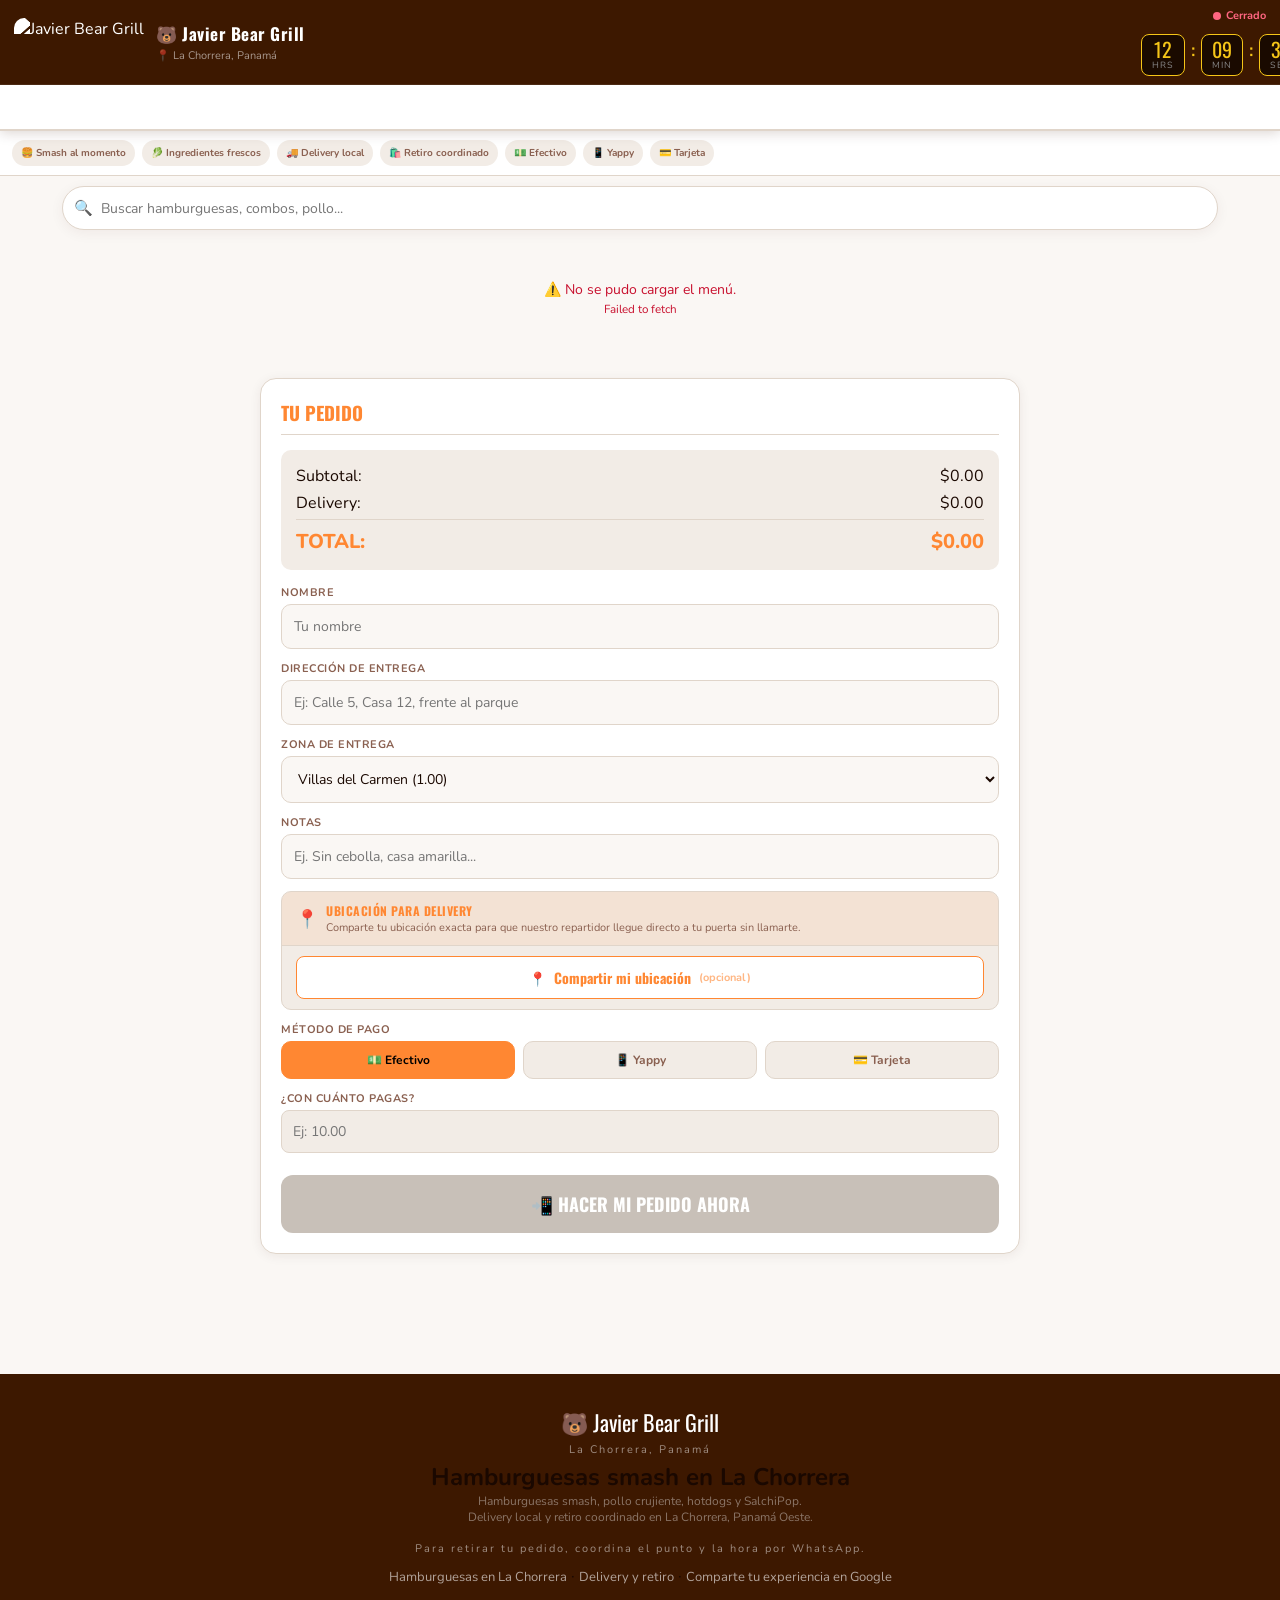
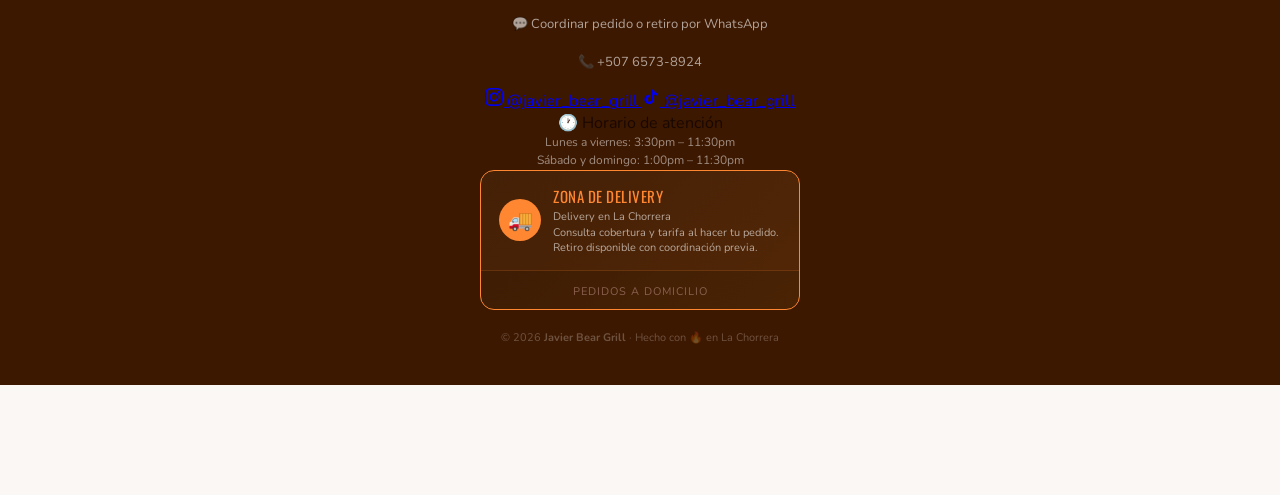
==== commit 8d256769: "Sync menu snapshot from Loyverse" ====
--- a/index.html
+++ b/index.html
@@ -52,7 +52,7 @@
   }
 }
 </script>
-<script id="menuJsonLd" type="application/ld+json">{"@context":"https://schema.org","@type":"Menu","@id":"https://menujaviergrill.store/#menu","name":"Menú oficial de Javier Bear Grill","url":"https://menujaviergrill.store/","hasMenuSection":[{"@type":"MenuSection","name":"🔥 Promociones","hasMenuItem":[{"@type":"MenuItem","name":"Las tres Smash Burgers","offers":{"@type":"Offer","priceCurrency":"PAB","price":"9.99","availability":"https://schema.org/InStock","url":"https://menujaviergrill.store/"},"description":"3 Hamburguesas Clásicas para compartir.","image":"https://uazonbacmpwuznugirru.supabase.co/storage/v1/object/public/menu-images/loyverse/b64fd38f-7ea3-461b-9396-0a4e05619776.gif"},{"@type":"MenuItem","name":"Smash para compartir","offers":{"@type":"Offer","priceCurrency":"PAB","price":"16.99","availability":"https://schema.org/InStock","url":"https://menujaviergrill.store/"},"description":"3 Hamburguesas Clásicas + 3 porciones de papas fritas + 3 sodas mini. Ideal para compartir.","image":"https://uazonbacmpwuznugirru.supabase.co/storage/v1/object/public/menu-images/loyverse/2781eb8c-25ae-44c5-af3f-e6c80a817d92.gif"}]},{"@type":"MenuSection","name":"🍗 Pollo","hasMenuItem":[{"@type":"MenuItem","name":"10 Nuggets de Pollo","offers":{"@type":"Offer","priceCurrency":"PAB","price":"5.49","availability":"https://schema.org/InStock","url":"https://menujaviergrill.store/"},"description":"10 nuggets de pollo doraditos y crujientes con una salsa para acompa\u0026ntilde;ar. Ideales para disfrutar solos o complementar tu pedido. No incluye papas ni bebida.","image":"https://uazonbacmpwuznugirru.supabase.co/storage/v1/object/public/menu-images/loyverse/788a8482-ecd4-446d-942c-d2784823ef26.gif"}]},{"@type":"MenuSection","name":"🍔 Combo de hamburguesas","hasMenuItem":[{"@type":"MenuItem","name":"Combo Amigos","offers":{"@type":"Offer","priceCurrency":"PAB","price":"34.99","availability":"https://schema.org/InStock","url":"https://menujaviergrill.store/"},"description":"4 Doble Smash Burgers + 1 salchipapa sencilla + 4 Coca-Cola 355 ml. Ideal para compartir.","image":"https://uazonbacmpwuznugirru.supabase.co/storage/v1/object/public/menu-images/loyverse/3e3720c6-d17c-43cc-96f4-cffcfea4aa93.gif"},{"@type":"MenuItem","name":"Combo Bear Tender Burger","offers":{"@type":"Offer","priceCurrency":"PAB","price":"9.99","availability":"https://schema.org/InStock","url":"https://menujaviergrill.store/"},"description":"Bear Tender Burger acompa\u0026ntilde;ada de papas fritas y Coca-Cola 355 ml.","image":"https://uazonbacmpwuznugirru.supabase.co/storage/v1/object/public/menu-images/loyverse/7a0cc53f-8531-40dd-ace0-b6a8fd2f066c.gif"},{"@type":"MenuItem","name":"Combo Doble Queso Hamburguesa","offers":{"@type":"Offer","priceCurrency":"PAB","price":"7.49","availability":"https://schema.org/InStock","url":"https://menujaviergrill.store/"},"description":"Doble Queso Hamburguesa acompañada de papas fritas y Coca-Cola mini de 200 ml. Puedes agrandar tu soda a 355 ml por B/.0.50 adicional.","image":"https://uazonbacmpwuznugirru.supabase.co/storage/v1/object/public/menu-images/loyverse/59ff37c8-6617-463f-bb4e-3666cd059277.gif"},{"@type":"MenuItem","name":"Combo Doble Smash","offers":{"@type":"Offer","priceCurrency":"PAB","price":"7.99","availability":"https://schema.org/InStock","url":"https://menujaviergrill.store/"},"description":"Doble Smash Burger acompañada de papas fritas y Coca-Cola mini de 200 ml. Puedes agrandar tu soda a 355 ml por B/.0.50 adicional.","image":"https://uazonbacmpwuznugirru.supabase.co/storage/v1/object/public/menu-images/loyverse/0aa41af5-c99e-42e9-a8a4-26d3311e629e.gif"},{"@type":"MenuItem","name":"Combo Hamburguesa Clásica","offers":{"@type":"Offer","priceCurrency":"PAB","price":"7.00","availability":"https://schema.org/InStock","url":"https://menujaviergrill.store/"},"description":"Hamburguesa Clásica acompañada de papas fritas y Coca-Cola mini de 200 ml. Puedes agrandar tu soda a 355 ml por B/.0.50 adicional.","image":"https://uazonbacmpwuznugirru.supabase.co/storage/v1/object/public/menu-images/loyverse/bcc04206-cfaf-40ab-b846-60c638f135e2.gif"},{"@type":"MenuItem","name":"Combo La Garra Burger","offers":{"@type":"Offer","priceCurrency":"PAB","price":"15.75","availability":"https://schema.org/InStock","url":"https://menujaviergrill.store/"},"description":"La Garra Burger acompañada de papas fritas y Coca-Cola mini de 200 ml. Puedes agrandar tu soda a 355 ml por B/.0.50 adicional.","image":"https://uazonbacmpwuznugirru.supabase.co/storage/v1/object/public/menu-images/loyverse/871080dd-fb21-4edb-9cd7-f6e14b72d7e4.gif"},{"@type":"MenuItem","name":"Combo La Rompe Yema","offers":{"@type":"Offer","priceCurrency":"PAB","price":"7.75","availability":"https://schema.org/InStock","url":"https://menujaviergrill.store/"},"description":"La Rompe Yema acompañada de papas fritas y Coca-Cola mini de 200 ml. Puedes agrandar tu soda a 355 ml por B/.0.50 adicional.","image":"https://uazonbacmpwuznugirru.supabase.co/storage/v1/object/public/menu-images/loyverse/f9f44bb6-3a2c-4e0a-99dc-7654060cb6cd.gif"},{"@type":"MenuItem","name":"Combo Osita Smash Burger","offers":{"@type":"Offer","priceCurrency":"PAB","price":"5.99","availability":"https://schema.org/InStock","url":"https://menujaviergrill.store/"},"description":"Hamburguesa doble smash con 180 g de carne de res, queso americano derretido, ketchup y mostaza en pan brioche de 4 pulgadas, acompa\u0026ntilde;ada de 150 g de papas fritas. Bebida no incluida.","image":"https://uazonbacmpwuznugirru.supabase.co/storage/v1/object/public/menu-images/loyverse/b5118e16-006c-4399-9af5-3372fa3105b4.gif"},{"@type":"MenuItem","name":"Combo Triple Smash","offers":{"@type":"Offer","priceCurrency":"PAB","price":"13.25","availability":"https://schema.org/InStock","url":"https://menujaviergrill.store/"},"description":"Triple Smash Burger acompañada de papas fritas y Coca-Cola mini de 200 ml. Puedes agrandar tu soda a 355 ml por B/.0.50 adicional.","image":"https://uazonbacmpwuznugirru.supabase.co/storage/v1/object/public/menu-images/loyverse/4140fffa-e185-4363-8fa3-2ecddf87c3fe.gif"},{"@type":"MenuItem","name":"Combo Yaj Burger","offers":{"@type":"Offer","priceCurrency":"PAB","price":"16.50","availability":"https://schema.org/InStock","url":"https://menujaviergrill.store/"},"description":"Yaj Burger acompañada de papas fritas y Coca-Cola mini de 200 ml. Puedes agrandar tu soda a 355 ml por B/.0.50 adicional.","image":"https://uazonbacmpwuznugirru.supabase.co/storage/v1/object/public/menu-images/loyverse/1515236e-2cdd-40d8-a893-033b89d73aea.gif"}]},{"@type":"MenuSection","name":"🍔 Hamburguesas","hasMenuItem":[{"@type":"MenuItem","name":"Bear Tender Burger","offers":{"@type":"Offer","priceCurrency":"PAB","price":"7.99","availability":"https://schema.org/InStock","url":"https://menujaviergrill.store/"},"description":"2 tenders de pollo crujientes, lechuga, tomate, pepinillos, mayonesa, un toque de ketchup y pimienta en pan brioche.","image":"https://uazonbacmpwuznugirru.supabase.co/storage/v1/object/public/menu-images/loyverse/6a8276cd-e559-42eb-93e6-138f5b0e7db1.gif"},{"@type":"MenuItem","name":"Doble Queso Hamburguesa","offers":{"@type":"Offer","priceCurrency":"PAB","price":"6.99","availability":"https://schema.org/InStock","url":"https://menujaviergrill.store/"},"description":"2 carnes smash, 4 quesos, cebolla grill, salsa Mil Islas y ketchup en pan brioche.","image":"https://uazonbacmpwuznugirru.supabase.co/storage/v1/object/public/menu-images/loyverse/ccc3d01d-8c30-485b-b0e3-42c5ebc9299f.gif"},{"@type":"MenuItem","name":"Doble Smash Burger","offers":{"@type":"Offer","priceCurrency":"PAB","price":"5.50","availability":"https://schema.org/InStock","url":"https://menujaviergrill.store/"},"description":"2 carnes smash, 2 quesos, tomate, cebolla, lechuga, pepinillos, salsa Mil Islas ahumada  y ketchup en pan brioche.","image":"https://uazonbacmpwuznugirru.supabase.co/storage/v1/object/public/menu-images/loyverse/32501f34-7b9d-4e24-b1b7-164c941da4cf.gif"},{"@type":"MenuItem","name":"Hamburguesa Clásica","offers":{"@type":"Offer","priceCurrency":"PAB","price":"3.99","availability":"https://schema.org/InStock","url":"https://menujaviergrill.store/"},"description":"Carne smash, queso americano, tomate, cebolla, lechuga, pepinillo, salsa Mil Islas y ketchup en pan brioche.","image":"https://uazonbacmpwuznugirru.supabase.co/storage/v1/object/public/menu-images/loyverse/c7eb7e16-9b30-4865-bcdd-7389fa04167d.gif"},{"@type":"MenuItem","name":"La Garra","offers":{"@type":"Offer","priceCurrency":"PAB","price":"11.99","availability":"https://schema.org/InStock","url":"https://menujaviergrill.store/"},"description":"2 carnes smash, 4 quesos, bacon, cebolla grill y salsa BBQ en pan brioche de 5”.","image":"https://uazonbacmpwuznugirru.supabase.co/storage/v1/object/public/menu-images/loyverse/747833d6-c8b4-4522-869c-95adf5491cda.gif"},{"@type":"MenuItem","name":"La Osita Smash Burger","offers":{"@type":"Offer","priceCurrency":"PAB","price":"4.49","availability":"https://schema.org/InStock","url":"https://menujaviergrill.store/"},"description":"Hamburguesa doble smash con 180 g de carne de res, queso americano derretido, ketchup y mostaza, en un suave pan brioche de 4 pulgadas. \u0026iexcl;Sabor irresistible al mejor precio!","image":"https://uazonbacmpwuznugirru.supabase.co/storage/v1/object/public/menu-images/loyverse/3d566abd-39c0-4369-986e-b1ca7ce4d197.gif"},{"@type":"MenuItem","name":"La Rompe Yema","offers":{"@type":"Offer","priceCurrency":"PAB","price":"4.99","availability":"https://schema.org/InStock","url":"https://menujaviergrill.store/"},"description":"Carne smash, queso, huevo frito, tomate, cebolla, lechuga, pepinillo, salsa Mil Islas y ketchup en pan brioche.","image":"https://uazonbacmpwuznugirru.supabase.co/storage/v1/object/public/menu-images/loyverse/a41c51ec-b225-4721-acde-d349b39c356c.gif"},{"@type":"MenuItem","name":"Tocino ahumado extra","offers":{"@type":"Offer","priceCurrency":"PAB","price":"1.00","availability":"https://schema.org/InStock","url":"https://menujaviergrill.store/"},"description":"1 rebanada de bacon ahumado.","image":"https://uazonbacmpwuznugirru.supabase.co/storage/v1/object/public/menu-images/loyverse/5ce6f2d0-5b5f-4ba3-9a45-32a005c95c40.gif"},{"@type":"MenuItem","name":"Triple Smash Burger","offers":{"@type":"Offer","priceCurrency":"PAB","price":"9.99","availability":"https://schema.org/InStock","url":"https://menujaviergrill.store/"},"description":"3 carnes smash, 3 quesos, bacon, tomate, cebolla, lechuga, pepinillos, salsa Mil Islas y ketchup en pan brioche de 5”.","image":"https://uazonbacmpwuznugirru.supabase.co/storage/v1/object/public/menu-images/loyverse/d4d1c851-5a12-4a14-826c-c1709f0834fe.gif"},{"@type":"MenuItem","name":"Yaj Burger","offers":{"@type":"Offer","priceCurrency":"PAB","price":"12.99","availability":"https://schema.org/InStock","url":"https://menujaviergrill.store/"},"description":"4 carnes smash, 3 quesos cheddar, 2 tiras de bacon y cebolla grill en pan brioche de 5”.","image":"https://uazonbacmpwuznugirru.supabase.co/storage/v1/object/public/menu-images/loyverse/c5146f25-78d6-4e0e-aa29-ec2f6cade829.gif"}]},{"@type":"MenuSection","name":"🌭 Salchipapas y HodDogs","hasMenuItem":[{"@type":"MenuItem","name":"Combo Hotdog Brutal","offers":{"@type":"Offer","priceCurrency":"PAB","price":"7.49","availability":"https://schema.org/InStock","url":"https://menujaviergrill.store/"},"description":"Hotdog Brutal acompañado de papas fritas y Coca-Cola mini de 200 ml. Puedes agrandar tu soda a 355 ml por B/.0.50 adicional.","image":"https://uazonbacmpwuznugirru.supabase.co/storage/v1/object/public/menu-images/loyverse/089cea13-55d6-4369-a8ba-aa4b82b22018.gif"},{"@type":"MenuItem","name":"Combo Hotdog clásico","offers":{"@type":"Offer","priceCurrency":"PAB","price":"5.49","availability":"https://schema.org/InStock","url":"https://menujaviergrill.store/"},"description":"Hotdog clásico acompañado de papas fritas y Coca-Cola mini de 200 ml. Puedes agrandar tu soda a 355 ml por B/.0.50 adicional.","image":"https://uazonbacmpwuznugirru.supabase.co/storage/v1/object/public/menu-images/loyverse/3d10bfa8-d432-47e6-96a5-e1c792cd2370.gif"},{"@type":"MenuItem","name":"Hotdog Brutal","offers":{"@type":"Offer","priceCurrency":"PAB","price":"5.25","availability":"https://schema.org/InStock","url":"https://menujaviergrill.store/"},"description":"Hotdog con bacon, queso cheddar en salsa, salsa de piña, ketchup, salsa de ajo y papas ripio.","image":"https://uazonbacmpwuznugirru.supabase.co/storage/v1/object/public/menu-images/loyverse/502b6a17-2930-40f5-8d3d-c7d5fceb43ef.gif"},{"@type":"MenuItem","name":"Hotdog clásico","offers":{"@type":"Offer","priceCurrency":"PAB","price":"2.75","availability":"https://schema.org/InStock","url":"https://menujaviergrill.store/"},"description":"Salchicha American Stars Jumbo en pan de hotdog con ketchup, salsa de piña, mayonesa, mostaza y papas ripio.","image":"https://uazonbacmpwuznugirru.supabase.co/storage/v1/object/public/menu-images/loyverse/977a2d30-4b1f-4817-91d1-9ba8c0c854dd.gif"},{"@type":"MenuItem","name":"SalchiPop","offers":{"@type":"Offer","priceCurrency":"PAB","price":"8.99","availability":"https://schema.org/InStock","url":"https://menujaviergrill.store/"},"description":"400 g de papas fritas con 7 nuggets de pollo crujientes, 1 salchicha jumbo, tocino y cheddar en salsa. Acompa\u0026ntilde;adas de mayonesa, ketchup, mostaza y salsa de pi\u0026ntilde;a.","image":"https://uazonbacmpwuznugirru.supabase.co/storage/v1/object/public/menu-images/loyverse/c60a5a1a-312f-4426-8bc6-6fcae4dd186a.gif"}]},{"@type":"MenuSection","name":"🌭 Chorizos","hasMenuItem":[{"@type":"MenuItem","name":"Paquete de Chorizo","offers":{"@type":"Offer","priceCurrency":"PAB","price":"6.25","availability":"https://schema.org/InStock","url":"https://menujaviergrill.store/"},"description":"Paquete de 5 chorizos.","image":"https://uazonbacmpwuznugirru.supabase.co/storage/v1/object/public/menu-images/loyverse/51d13a25-72df-4323-a6f0-6702c0e7a8bf.gif"}]},{"@type":"MenuSection","name":"🍟 Acompañantes","hasMenuItem":[{"@type":"MenuItem","name":"Papas fritas","offers":{"@type":"Offer","priceCurrency":"PAB","price":"1.75","availability":"https://schema.org/InStock","url":"https://menujaviergrill.store/"},"description":"Porción de 160 g de papas fritas crujientes.","image":"https://uazonbacmpwuznugirru.supabase.co/storage/v1/object/public/menu-images/loyverse/bd44ad20-98a4-4241-b005-8e1a2ffff929.gif"}]},{"@type":"MenuSection","name":"🥤 Bebidas","hasMenuItem":[{"@type":"MenuItem","name":"Canada Dry","offers":{"@type":"Offer","priceCurrency":"PAB","price":"1.25","availability":"https://schema.org/InStock","url":"https://menujaviergrill.store/"},"description":"Canada Dry en lata.","image":"https://uazonbacmpwuznugirru.supabase.co/storage/v1/object/public/menu-images/loyverse/57277fc4-95eb-4347-8711-4669f57c13c0.gif"},{"@type":"MenuItem","name":"Coca-Cola 355 ml","offers":{"@type":"Offer","priceCurrency":"PAB","price":"1.25","availability":"https://schema.org/InStock","url":"https://menujaviergrill.store/"},"description":"Coca-Cola en lata.","image":"https://uazonbacmpwuznugirru.supabase.co/storage/v1/object/public/menu-images/loyverse/f7ab9ed4-0706-42ef-bf8a-796e2c50ca75.gif"}]},{"@type":"MenuSection","name":"🍽️ Combos","hasMenuItem":[{"@type":"MenuItem","name":"Combo 10 Nuggets con Papas y Coca-Cola","offers":{"@type":"Offer","priceCurrency":"PAB","price":"7.99","availability":"https://schema.org/InStock","url":"https://menujaviergrill.store/"},"description":"10 nuggets de pollo dorados y crujientes acompa\u0026ntilde;ados de papas fritas y Coca-Cola en lata. Incluye ketchup y una salsa para disfrutar cada bocado.","image":"https://uazonbacmpwuznugirru.supabase.co/storage/v1/object/public/menu-images/loyverse/0a207116-14f7-49da-808a-b50fef46618c.gif"},{"@type":"MenuItem","name":"Tenders","offers":{"@type":"Offer","priceCurrency":"PAB","price":"7.99","availability":"https://schema.org/InStock","url":"https://menujaviergrill.store/"},"description":"3 tenders de pollo (165 g) con salsa Ranch y papas de 150 g. Puedes sustituir las papas por 9 aros de pollo por B/.1.00 adicional. No incluye bebida.","image":"https://uazonbacmpwuznugirru.supabase.co/storage/v1/object/public/menu-images/loyverse/e662d469-9908-4446-8358-a01c7e35b80d.gif"}]}]}</script>
+<script id="menuJsonLd" type="application/ld+json">{"@context":"https://schema.org","@type":"Menu","@id":"https://menujaviergrill.store/#menu","name":"Menú oficial de Javier Bear Grill","url":"https://menujaviergrill.store/","hasMenuSection":[{"@type":"MenuSection","name":"🔥 Promociones","hasMenuItem":[{"@type":"MenuItem","name":"Las tres Smash Burgers","offers":{"@type":"Offer","priceCurrency":"PAB","price":"9.99","availability":"https://schema.org/InStock","url":"https://menujaviergrill.store/"},"description":"3 Hamburguesas Clásicas para compartir.","image":"https://uazonbacmpwuznugirru.supabase.co/storage/v1/object/public/menu-images/loyverse/b64fd38f-7ea3-461b-9396-0a4e05619776.gif"},{"@type":"MenuItem","name":"Smash para compartir","offers":{"@type":"Offer","priceCurrency":"PAB","price":"16.99","availability":"https://schema.org/InStock","url":"https://menujaviergrill.store/"},"description":"3 Hamburguesas Clásicas + 3 porciones de papas fritas + 3 sodas mini. Ideal para compartir.","image":"https://uazonbacmpwuznugirru.supabase.co/storage/v1/object/public/menu-images/loyverse/2781eb8c-25ae-44c5-af3f-e6c80a817d92.gif"}]},{"@type":"MenuSection","name":"🍗 Pollo","hasMenuItem":[{"@type":"MenuItem","name":"10 Nuggets de Pollo","offers":{"@type":"Offer","priceCurrency":"PAB","price":"5.49","availability":"https://schema.org/InStock","url":"https://menujaviergrill.store/"},"description":"10 nuggets de pollo doraditos y crujientes con una salsa para acompa\u0026ntilde;ar. Ideales para disfrutar solos o complementar tu pedido. No incluye papas ni bebida.","image":"https://uazonbacmpwuznugirru.supabase.co/storage/v1/object/public/menu-images/loyverse/788a8482-ecd4-446d-942c-d2784823ef26.gif"}]},{"@type":"MenuSection","name":"🍔 Combo de hamburguesas","hasMenuItem":[{"@type":"MenuItem","name":"Combo Amigos","offers":{"@type":"Offer","priceCurrency":"PAB","price":"34.99","availability":"https://schema.org/InStock","url":"https://menujaviergrill.store/"},"description":"4 Doble Smash Burgers + 1 salchipapa sencilla + 4 Coca-Cola 355 ml. Ideal para compartir.","image":"https://uazonbacmpwuznugirru.supabase.co/storage/v1/object/public/menu-images/loyverse/3e3720c6-d17c-43cc-96f4-cffcfea4aa93.gif"},{"@type":"MenuItem","name":"Combo Bear Tender Burger","offers":{"@type":"Offer","priceCurrency":"PAB","price":"9.99","availability":"https://schema.org/InStock","url":"https://menujaviergrill.store/"},"description":"Bear Tender Burger acompa\u0026ntilde;ada de papas fritas y Coca-Cola 355 ml.","image":"https://uazonbacmpwuznugirru.supabase.co/storage/v1/object/public/menu-images/loyverse/7a0cc53f-8531-40dd-ace0-b6a8fd2f066c.gif"},{"@type":"MenuItem","name":"Combo Doble Queso Hamburguesa","offers":{"@type":"Offer","priceCurrency":"PAB","price":"7.49","availability":"https://schema.org/InStock","url":"https://menujaviergrill.store/"},"description":"Doble Queso Hamburguesa acompañada de papas fritas y Coca-Cola mini de 200 ml. Puedes agrandar tu soda a 355 ml por B/.0.50 adicional.","image":"https://uazonbacmpwuznugirru.supabase.co/storage/v1/object/public/menu-images/loyverse/59ff37c8-6617-463f-bb4e-3666cd059277.gif"},{"@type":"MenuItem","name":"Combo Doble Smash","offers":{"@type":"Offer","priceCurrency":"PAB","price":"7.99","availability":"https://schema.org/InStock","url":"https://menujaviergrill.store/"},"description":"Doble Smash Burger acompañada de papas fritas y Coca-Cola mini de 200 ml. Puedes agrandar tu soda a 355 ml por B/.0.50 adicional.","image":"https://uazonbacmpwuznugirru.supabase.co/storage/v1/object/public/menu-images/loyverse/0aa41af5-c99e-42e9-a8a4-26d3311e629e.gif"},{"@type":"MenuItem","name":"Combo Hamburguesa Clásica","offers":{"@type":"Offer","priceCurrency":"PAB","price":"7.00","availability":"https://schema.org/InStock","url":"https://menujaviergrill.store/"},"description":"Hamburguesa Clásica acompañada de papas fritas y Coca-Cola mini de 200 ml. Puedes agrandar tu soda a 355 ml por B/.0.50 adicional.","image":"https://uazonbacmpwuznugirru.supabase.co/storage/v1/object/public/menu-images/loyverse/bcc04206-cfaf-40ab-b846-60c638f135e2.gif"},{"@type":"MenuItem","name":"Combo La Garra Burger","offers":{"@type":"Offer","priceCurrency":"PAB","price":"15.75","availability":"https://schema.org/InStock","url":"https://menujaviergrill.store/"},"description":"La Garra Burger acompañada de papas fritas y Coca-Cola mini de 200 ml. Puedes agrandar tu soda a 355 ml por B/.0.50 adicional.","image":"https://uazonbacmpwuznugirru.supabase.co/storage/v1/object/public/menu-images/loyverse/871080dd-fb21-4edb-9cd7-f6e14b72d7e4.gif"},{"@type":"MenuItem","name":"Combo La Rompe Yema","offers":{"@type":"Offer","priceCurrency":"PAB","price":"7.75","availability":"https://schema.org/InStock","url":"https://menujaviergrill.store/"},"description":"La Rompe Yema acompañada de papas fritas y Coca-Cola mini de 200 ml. Puedes agrandar tu soda a 355 ml por B/.0.50 adicional.","image":"https://uazonbacmpwuznugirru.supabase.co/storage/v1/object/public/menu-images/loyverse/f9f44bb6-3a2c-4e0a-99dc-7654060cb6cd.gif"},{"@type":"MenuItem","name":"Combo Osita Smash Burger","offers":{"@type":"Offer","priceCurrency":"PAB","price":"5.99","availability":"https://schema.org/InStock","url":"https://menujaviergrill.store/"},"description":"Hamburguesa doble smash con 180 g de carne de res, queso americano derretido, ketchup y mostaza en pan brioche de 4 pulgadas, acompa\u0026ntilde;ada de 150 g de papas fritas. Bebida no incluida.","image":"https://uazonbacmpwuznugirru.supabase.co/storage/v1/object/public/menu-images/loyverse/b5118e16-006c-4399-9af5-3372fa3105b4.gif"},{"@type":"MenuItem","name":"Combo Triple Smash","offers":{"@type":"Offer","priceCurrency":"PAB","price":"13.25","availability":"https://schema.org/InStock","url":"https://menujaviergrill.store/"},"description":"Triple Smash Burger acompañada de papas fritas y Coca-Cola mini de 200 ml. Puedes agrandar tu soda a 355 ml por B/.0.50 adicional.","image":"https://uazonbacmpwuznugirru.supabase.co/storage/v1/object/public/menu-images/loyverse/4140fffa-e185-4363-8fa3-2ecddf87c3fe.gif"},{"@type":"MenuItem","name":"Combo Yaj Burger","offers":{"@type":"Offer","priceCurrency":"PAB","price":"16.50","availability":"https://schema.org/InStock","url":"https://menujaviergrill.store/"},"description":"Yaj Burger acompañada de papas fritas y Coca-Cola mini de 200 ml. Puedes agrandar tu soda a 355 ml por B/.0.50 adicional.","image":"https://uazonbacmpwuznugirru.supabase.co/storage/v1/object/public/menu-images/loyverse/1515236e-2cdd-40d8-a893-033b89d73aea.gif"}]},{"@type":"MenuSection","name":"🍔 Hamburguesas","hasMenuItem":[{"@type":"MenuItem","name":"Bear Tender Burger","offers":{"@type":"Offer","priceCurrency":"PAB","price":"7.99","availability":"https://schema.org/InStock","url":"https://menujaviergrill.store/"},"description":"2 tenders de pollo crujientes, lechuga, tomate, pepinillos, mayonesa, un toque de ketchup y pimienta en pan brioche.","image":"https://uazonbacmpwuznugirru.supabase.co/storage/v1/object/public/menu-images/loyverse/6a8276cd-e559-42eb-93e6-138f5b0e7db1.gif"},{"@type":"MenuItem","name":"Doble Queso Hamburguesa","offers":{"@type":"Offer","priceCurrency":"PAB","price":"6.99","availability":"https://schema.org/InStock","url":"https://menujaviergrill.store/"},"description":"2 carnes smash, 4 quesos, cebolla grill, salsa Mil Islas y ketchup en pan brioche.","image":"https://uazonbacmpwuznugirru.supabase.co/storage/v1/object/public/menu-images/loyverse/ccc3d01d-8c30-485b-b0e3-42c5ebc9299f.gif"},{"@type":"MenuItem","name":"Doble Smash Burger","offers":{"@type":"Offer","priceCurrency":"PAB","price":"5.50","availability":"https://schema.org/InStock","url":"https://menujaviergrill.store/"},"description":"2 carnes smash, 2 quesos, tomate, cebolla, lechuga, pepinillos, salsa Mil Islas ahumada  y ketchup en pan brioche.","image":"https://uazonbacmpwuznugirru.supabase.co/storage/v1/object/public/menu-images/loyverse/32501f34-7b9d-4e24-b1b7-164c941da4cf.gif"},{"@type":"MenuItem","name":"Hamburguesa Clásica","offers":{"@type":"Offer","priceCurrency":"PAB","price":"3.99","availability":"https://schema.org/InStock","url":"https://menujaviergrill.store/"},"description":"Carne smash, queso americano, tomate, cebolla, lechuga, pepinillo, salsa Mil Islas y ketchup en pan brioche.","image":"https://uazonbacmpwuznugirru.supabase.co/storage/v1/object/public/menu-images/loyverse/c7eb7e16-9b30-4865-bcdd-7389fa04167d.gif"},{"@type":"MenuItem","name":"La Garra","offers":{"@type":"Offer","priceCurrency":"PAB","price":"11.99","availability":"https://schema.org/InStock","url":"https://menujaviergrill.store/"},"description":"2 carnes smash, 4 quesos, bacon, cebolla grill y salsa BBQ en pan brioche de 5”.","image":"https://uazonbacmpwuznugirru.supabase.co/storage/v1/object/public/menu-images/loyverse/747833d6-c8b4-4522-869c-95adf5491cda.gif"},{"@type":"MenuItem","name":"La Osita Smash Burger","offers":{"@type":"Offer","priceCurrency":"PAB","price":"4.49","availability":"https://schema.org/InStock","url":"https://menujaviergrill.store/"},"description":"Hamburguesa doble smash con 180 g de carne de res, queso americano derretido, ketchup y mostaza, en un suave pan brioche de 4 pulgadas. \u0026iexcl;Sabor irresistible al mejor precio!","image":"https://uazonbacmpwuznugirru.supabase.co/storage/v1/object/public/menu-images/loyverse/3d566abd-39c0-4369-986e-b1ca7ce4d197.gif"},{"@type":"MenuItem","name":"La Rompe Yema","offers":{"@type":"Offer","priceCurrency":"PAB","price":"4.99","availability":"https://schema.org/InStock","url":"https://menujaviergrill.store/"},"description":"Carne smash, queso, huevo frito, tomate, cebolla, lechuga, pepinillo, salsa Mil Islas y ketchup en pan brioche.","image":"https://uazonbacmpwuznugirru.supabase.co/storage/v1/object/public/menu-images/loyverse/a41c51ec-b225-4721-acde-d349b39c356c.gif"},{"@type":"MenuItem","name":"Tocino ahumado extra","offers":{"@type":"Offer","priceCurrency":"PAB","price":"1.00","availability":"https://schema.org/InStock","url":"https://menujaviergrill.store/"},"description":"1 rebanada de bacon ahumado.","image":"https://uazonbacmpwuznugirru.supabase.co/storage/v1/object/public/menu-images/loyverse/5ce6f2d0-5b5f-4ba3-9a45-32a005c95c40.gif"},{"@type":"MenuItem","name":"Triple Smash Burger","offers":{"@type":"Offer","priceCurrency":"PAB","price":"9.99","availability":"https://schema.org/InStock","url":"https://menujaviergrill.store/"},"description":"3 carnes smash, 3 quesos, bacon, tomate, cebolla, lechuga, pepinillos, salsa Mil Islas y ketchup en pan brioche de 5”.","image":"https://uazonbacmpwuznugirru.supabase.co/storage/v1/object/public/menu-images/loyverse/d4d1c851-5a12-4a14-826c-c1709f0834fe.gif"},{"@type":"MenuItem","name":"Yaj Burger","offers":{"@type":"Offer","priceCurrency":"PAB","price":"12.99","availability":"https://schema.org/InStock","url":"https://menujaviergrill.store/"},"description":"4 carnes smash, 3 quesos cheddar, 2 tiras de bacon y cebolla grill en pan brioche de 5”.","image":"https://uazonbacmpwuznugirru.supabase.co/storage/v1/object/public/menu-images/loyverse/c5146f25-78d6-4e0e-aa29-ec2f6cade829.gif"}]},{"@type":"MenuSection","name":"🌭 Salchipapas y HodDogs","hasMenuItem":[{"@type":"MenuItem","name":"Combo Hotdog Brutal","offers":{"@type":"Offer","priceCurrency":"PAB","price":"7.49","availability":"https://schema.org/InStock","url":"https://menujaviergrill.store/"},"description":"Hotdog Brutal acompañado de papas fritas y Coca-Cola mini de 200 ml. Puedes agrandar tu soda a 355 ml por B/.0.50 adicional.","image":"https://uazonbacmpwuznugirru.supabase.co/storage/v1/object/public/menu-images/loyverse/089cea13-55d6-4369-a8ba-aa4b82b22018.gif"},{"@type":"MenuItem","name":"Combo Hotdog clásico","offers":{"@type":"Offer","priceCurrency":"PAB","price":"5.49","availability":"https://schema.org/InStock","url":"https://menujaviergrill.store/"},"description":"Hotdog clásico acompañado de papas fritas y Coca-Cola mini de 200 ml. Puedes agrandar tu soda a 355 ml por B/.0.50 adicional.","image":"https://uazonbacmpwuznugirru.supabase.co/storage/v1/object/public/menu-images/loyverse/3d10bfa8-d432-47e6-96a5-e1c792cd2370.gif"},{"@type":"MenuItem","name":"Hotdog Brutal","offers":{"@type":"Offer","priceCurrency":"PAB","price":"5.25","availability":"https://schema.org/InStock","url":"https://menujaviergrill.store/"},"description":"Hotdog con bacon, queso cheddar en salsa, salsa de piña, ketchup, salsa de ajo y papas ripio.","image":"https://uazonbacmpwuznugirru.supabase.co/storage/v1/object/public/menu-images/loyverse/502b6a17-2930-40f5-8d3d-c7d5fceb43ef.gif"},{"@type":"MenuItem","name":"Hotdog clásico","offers":{"@type":"Offer","priceCurrency":"PAB","price":"2.75","availability":"https://schema.org/InStock","url":"https://menujaviergrill.store/"},"description":"Salchicha American Stars Jumbo en pan de hotdog con ketchup, salsa de piña, mayonesa, mostaza y papas ripio.","image":"https://uazonbacmpwuznugirru.supabase.co/storage/v1/object/public/menu-images/loyverse/977a2d30-4b1f-4817-91d1-9ba8c0c854dd.gif"},{"@type":"MenuItem","name":"SalchiPop","offers":{"@type":"Offer","priceCurrency":"PAB","price":"8.99","availability":"https://schema.org/InStock","url":"https://menujaviergrill.store/"},"description":"400 g de papas fritas con 7 nuggets de pollo crujientes, 1 salchicha jumbo, tocino y cheddar en salsa. Acompa\u0026ntilde;adas de mayonesa, ketchup, mostaza y salsa de pi\u0026ntilde;a.","image":"https://uazonbacmpwuznugirru.supabase.co/storage/v1/object/public/menu-images/loyverse/c60a5a1a-312f-4426-8bc6-6fcae4dd186a.gif"}]},{"@type":"MenuSection","name":"🌭 Chorizos","hasMenuItem":[{"@type":"MenuItem","name":"Paquete de Chorizo","offers":{"@type":"Offer","priceCurrency":"PAB","price":"6.25","availability":"https://schema.org/InStock","url":"https://menujaviergrill.store/"},"description":"Paquete de 5 chorizos.","image":"https://uazonbacmpwuznugirru.supabase.co/storage/v1/object/public/menu-images/loyverse/51d13a25-72df-4323-a6f0-6702c0e7a8bf.gif"}]},{"@type":"MenuSection","name":"🍟 Acompañantes","hasMenuItem":[{"@type":"MenuItem","name":"Papas fritas","offers":{"@type":"Offer","priceCurrency":"PAB","price":"1.75","availability":"https://schema.org/InStock","url":"https://menujaviergrill.store/"},"description":"Porción de 160 g de papas fritas crujientes.","image":"https://uazonbacmpwuznugirru.supabase.co/storage/v1/object/public/menu-images/loyverse/bd44ad20-98a4-4241-b005-8e1a2ffff929.gif"}]},{"@type":"MenuSection","name":"🥤 Bebidas","hasMenuItem":[{"@type":"MenuItem","name":"Canada Dry","offers":{"@type":"Offer","priceCurrency":"PAB","price":"1.25","availability":"https://schema.org/InStock","url":"https://menujaviergrill.store/"},"description":"Canada Dry en lata.","image":"https://uazonbacmpwuznugirru.supabase.co/storage/v1/object/public/menu-images/loyverse/57277fc4-95eb-4347-8711-4669f57c13c0.gif"},{"@type":"MenuItem","name":"Coca-Cola 355 ml","offers":{"@type":"Offer","priceCurrency":"PAB","price":"1.25","availability":"https://schema.org/InStock","url":"https://menujaviergrill.store/"},"description":"Coca-Cola en lata.","image":"https://uazonbacmpwuznugirru.supabase.co/storage/v1/object/public/menu-images/loyverse/f7ab9ed4-0706-42ef-bf8a-796e2c50ca75.gif"}]},{"@type":"MenuSection","name":"🍽️ Combos","hasMenuItem":[{"@type":"MenuItem","name":"Combo 10 Nuggets con Papas y Coca-Cola","offers":{"@type":"Offer","priceCurrency":"PAB","price":"7.99","availability":"https://schema.org/InStock","url":"https://menujaviergrill.store/"},"description":"10 nuggets de pollo dorados y crujientes acompa\u0026ntilde;ados de papas fritas y Coca-Cola en lata. Incluye ketchup y una salsa para disfrutar cada bocado.","image":"https://uazonbacmpwuznugirru.supabase.co/storage/v1/object/public/menu-images/loyverse/0a207116-14f7-49da-808a-b50fef46618c.gif"},{"@type":"MenuItem","name":"Tenders","offers":{"@type":"Offer","priceCurrency":"PAB","price":"7.99","availability":"https://schema.org/InStock","url":"https://menujaviergrill.store/"},"description":"3 tenders de pollo (165 g) con salsa Ranch y papas de 150 g. Puedes sustituir las papas por 9 aros de pollo por B/.1.00 adicional. No incluye bebida.","image":"https://uazonbacmpwuznugirru.supabase.co/storage/v1/object/public/menu-images/loyverse/e662d469-9908-4446-8358-a01c7e35b80d.gif"}]},{"@type":"MenuSection","name":"🍽️ Postres","hasMenuItem":[{"@type":"MenuItem","name":"Pastelito de manzana","offers":{"@type":"Offer","priceCurrency":"PAB","price":"1.99","availability":"https://schema.org/InStock","url":"https://menujaviergrill.store/"},"description":"Pastelito crujiente relleno de manzana, frito al momento. Una unidad para darle un final dulce a tu pedido."},{"@type":"MenuItem","name":"Pastelito de piña","offers":{"@type":"Offer","priceCurrency":"PAB","price":"1.99","availability":"https://schema.org/InStock","url":"https://menujaviergrill.store/"},"description":"Pastelito crujiente relleno de pi\u0026ntilde;a, frito al momento. Una unidad para darle un final dulce a tu pedido."}]}]}</script>
 <meta name="apple-mobile-web-app-capable" content="yes">
 <meta name="apple-mobile-web-app-title" content="JBG Menú">
 <title>Hamburguesas smash en La Chorrera | Javier Bear Grill</title>
@@ -971,6 +971,35 @@
       </article>
     </div>
   </div>
+  <div class="category-block" data-cat="🍽️ Postres">
+    <div class="category-toggle">🍽️ Postres</div>
+    <div class="cat-scroll">
+      <article class="card" itemscope itemtype="https://schema.org/MenuItem">
+        <div class="card-img-wrap no-img"><div class="card-no-img">🍔</div></div>
+        <div class="card-body">
+          <span class="card-name" itemprop="name">Pastelito de manzana</span>
+          <span class="card-desc" itemprop="description">Pastelito crujiente relleno de manzana, frito al momento. Una unidad para darle un final dulce a tu pedido.</span>
+        </div>
+        <div class="card-footer" itemprop="offers" itemscope itemtype="https://schema.org/Offer">
+          <meta itemprop="priceCurrency" content="PAB">
+          <link itemprop="availability" href="https://schema.org/InStock">
+          <span class="card-price" itemprop="price" content="1.99">&#36;1.99</span>
+        </div>
+      </article>
+      <article class="card" itemscope itemtype="https://schema.org/MenuItem">
+        <div class="card-img-wrap no-img"><div class="card-no-img">🍔</div></div>
+        <div class="card-body">
+          <span class="card-name" itemprop="name">Pastelito de piña</span>
+          <span class="card-desc" itemprop="description">Pastelito crujiente relleno de pi&amp;ntilde;a, frito al momento. Una unidad para darle un final dulce a tu pedido.</span>
+        </div>
+        <div class="card-footer" itemprop="offers" itemscope itemtype="https://schema.org/Offer">
+          <meta itemprop="priceCurrency" content="PAB">
+          <link itemprop="availability" href="https://schema.org/InStock">
+          <span class="card-price" itemprop="price" content="1.99">&#36;1.99</span>
+        </div>
+      </article>
+    </div>
+  </div>
 <!-- MENU_SNAPSHOT_END -->
 </div>
 <div id="noResults">😕 No se encontraron productos para "<span id="searchTerm"></span>"</div>
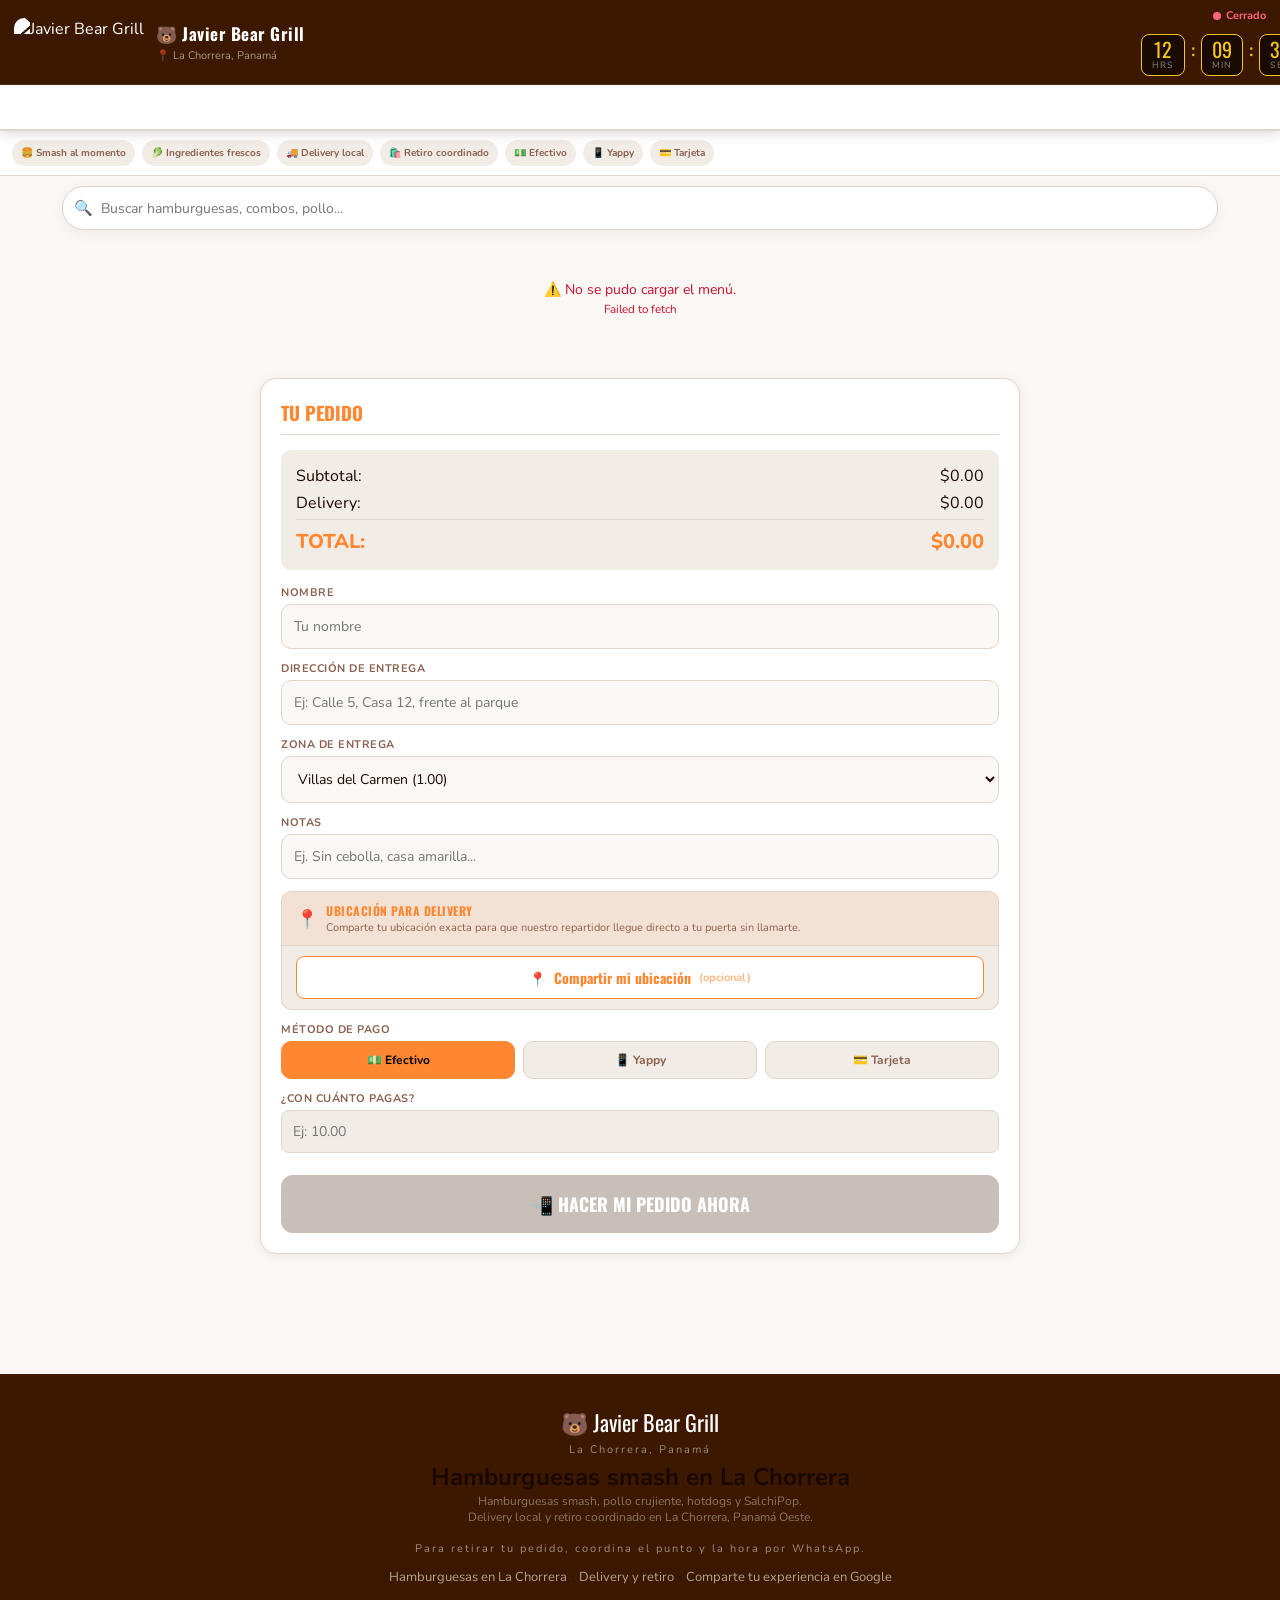
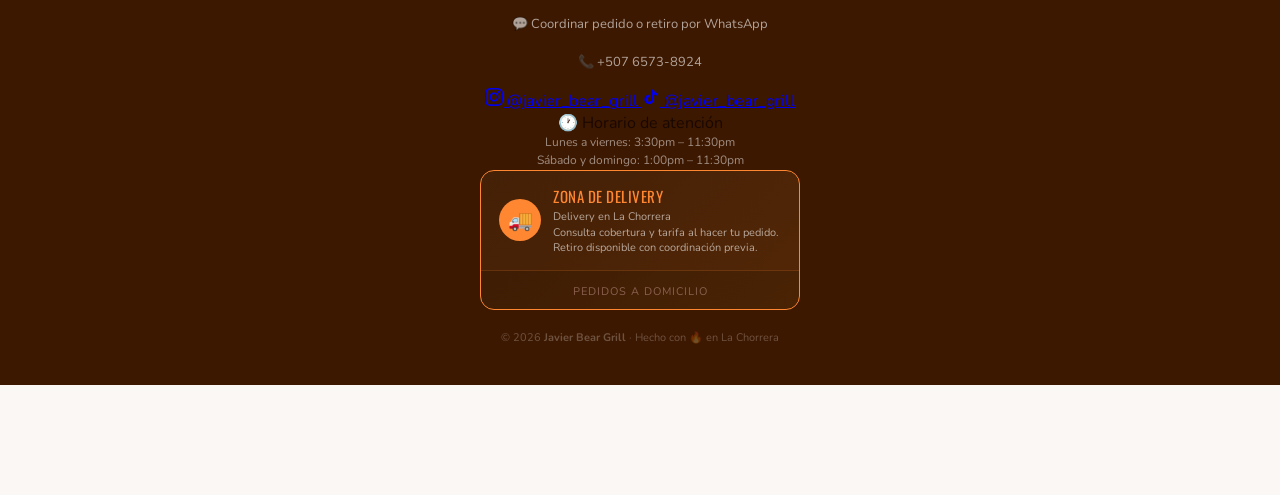
==== commit d71c9dec: "Refresh browser menu cache after image cache migration" ====
--- a/index.html
+++ b/index.html
@@ -1294,7 +1294,7 @@
 const SUPABASE_ANON_KEY = 'eyJhbGciOiJIUzI1NiIsInR5cCI6IkpXVCJ9.eyJpc3MiOiJzdXBhYmFzZSIsInJlZiI6InVhem9uYmFjbXB3dXpudWdpcnJ1Iiwicm9sZSI6ImFub24iLCJpYXQiOjE3NzI2NDYzNTAsImV4cCI6MjA4ODIyMjM1MH0.87QkFnCL1AfI3oUu8bR2NPuUD44n3BfUX1nA-Bb360I';
 const CACHE_REST_URL    = 'https://uazonbacmpwuznugirru.supabase.co/rest/v1/menu_cache?id=eq.1&select=data,updated_at';
 const ORDER_API_URL     = 'https://uazonbacmpwuznugirru.supabase.co/functions/v1/order-api';
-const CACHE_KEY         = 'jbg_menu_v4';
+const CACHE_KEY         = 'jbg_menu_v5';
 const CACHE_TTL         = 10 * 60 * 1000;
 const CONFIG_REST_URL   = 'https://uazonbacmpwuznugirru.supabase.co/rest/v1/jbg_config?select=key,value';
 const CONFIG_CACHE_KEY  = 'jbg_config_cache_v3';
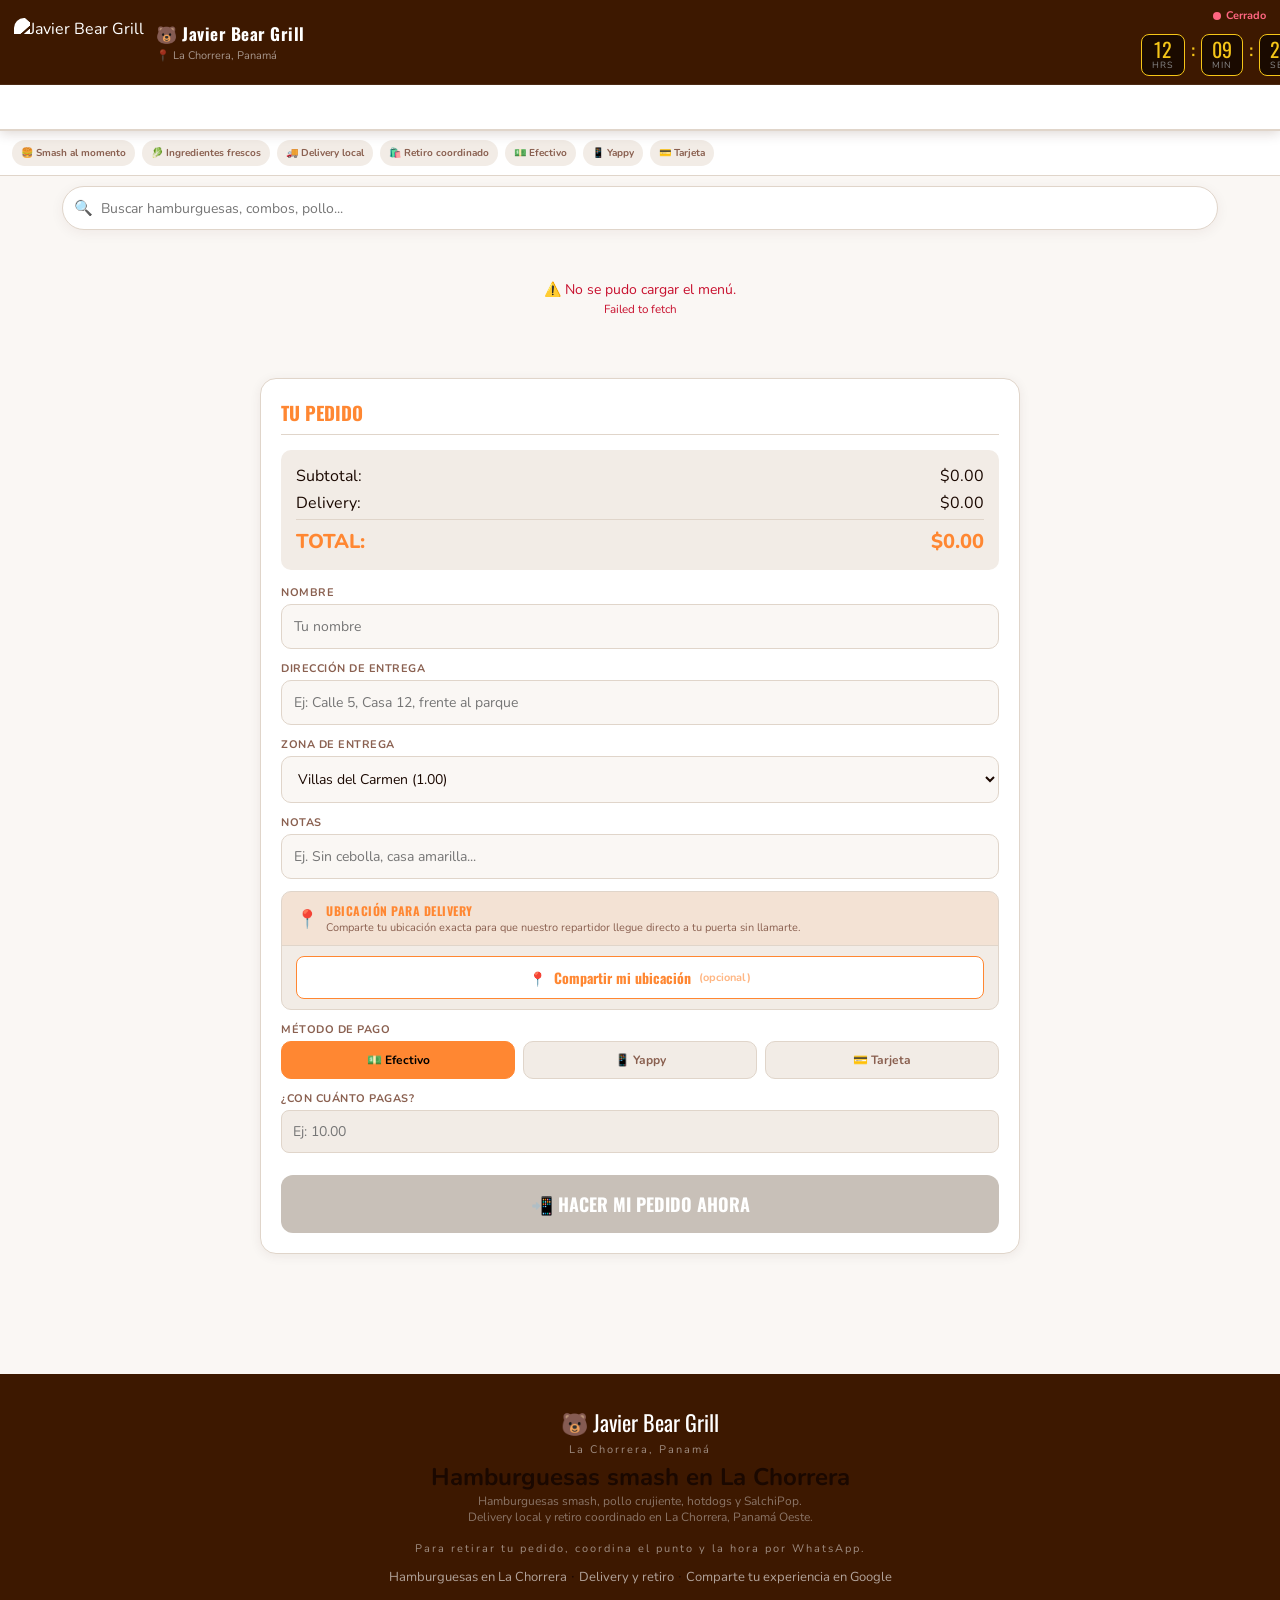
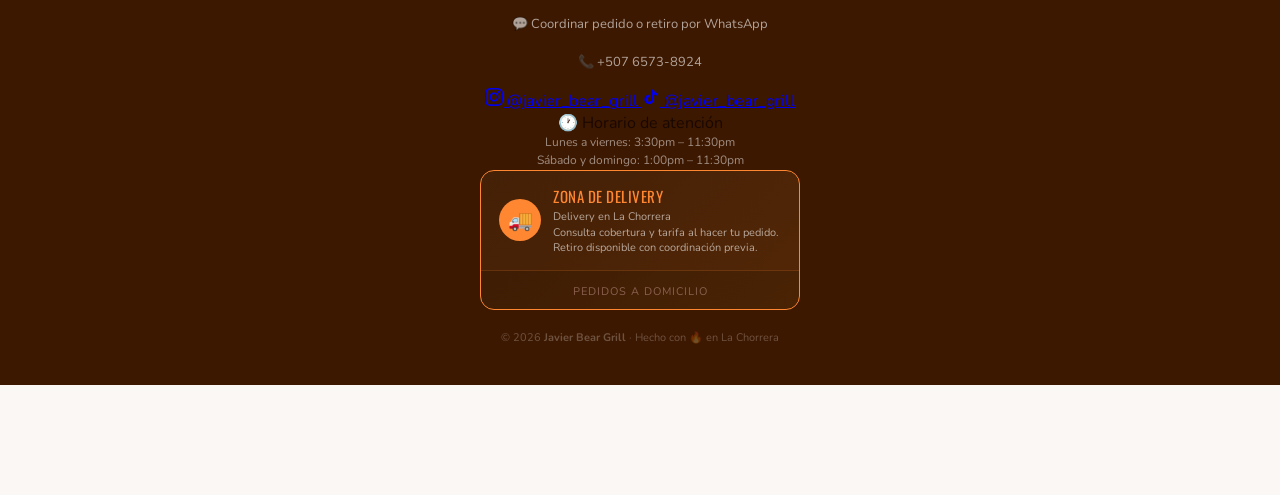
==== commit 58741e7c: "Sync menu snapshot from Loyverse" ====
--- a/index.html
+++ b/index.html
@@ -52,7 +52,7 @@
   }
 }
 </script>
-<script id="menuJsonLd" type="application/ld+json">{"@context":"https://schema.org","@type":"Menu","@id":"https://menujaviergrill.store/#menu","name":"Menú oficial de Javier Bear Grill","url":"https://menujaviergrill.store/","hasMenuSection":[{"@type":"MenuSection","name":"🔥 Promociones","hasMenuItem":[{"@type":"MenuItem","name":"Las tres Smash Burgers","offers":{"@type":"Offer","priceCurrency":"PAB","price":"9.99","availability":"https://schema.org/InStock","url":"https://menujaviergrill.store/"},"description":"3 Hamburguesas Clásicas para compartir.","image":"https://uazonbacmpwuznugirru.supabase.co/storage/v1/object/public/menu-images/loyverse/b64fd38f-7ea3-461b-9396-0a4e05619776.gif"},{"@type":"MenuItem","name":"Smash para compartir","offers":{"@type":"Offer","priceCurrency":"PAB","price":"16.99","availability":"https://schema.org/InStock","url":"https://menujaviergrill.store/"},"description":"3 Hamburguesas Clásicas + 3 porciones de papas fritas + 3 sodas mini. Ideal para compartir.","image":"https://uazonbacmpwuznugirru.supabase.co/storage/v1/object/public/menu-images/loyverse/2781eb8c-25ae-44c5-af3f-e6c80a817d92.gif"}]},{"@type":"MenuSection","name":"🍗 Pollo","hasMenuItem":[{"@type":"MenuItem","name":"10 Nuggets de Pollo","offers":{"@type":"Offer","priceCurrency":"PAB","price":"5.49","availability":"https://schema.org/InStock","url":"https://menujaviergrill.store/"},"description":"10 nuggets de pollo doraditos y crujientes con una salsa para acompa\u0026ntilde;ar. Ideales para disfrutar solos o complementar tu pedido. No incluye papas ni bebida.","image":"https://uazonbacmpwuznugirru.supabase.co/storage/v1/object/public/menu-images/loyverse/788a8482-ecd4-446d-942c-d2784823ef26.gif"}]},{"@type":"MenuSection","name":"🍔 Combo de hamburguesas","hasMenuItem":[{"@type":"MenuItem","name":"Combo Amigos","offers":{"@type":"Offer","priceCurrency":"PAB","price":"34.99","availability":"https://schema.org/InStock","url":"https://menujaviergrill.store/"},"description":"4 Doble Smash Burgers + 1 salchipapa sencilla + 4 Coca-Cola 355 ml. Ideal para compartir.","image":"https://uazonbacmpwuznugirru.supabase.co/storage/v1/object/public/menu-images/loyverse/3e3720c6-d17c-43cc-96f4-cffcfea4aa93.gif"},{"@type":"MenuItem","name":"Combo Bear Tender Burger","offers":{"@type":"Offer","priceCurrency":"PAB","price":"9.99","availability":"https://schema.org/InStock","url":"https://menujaviergrill.store/"},"description":"Bear Tender Burger acompa\u0026ntilde;ada de papas fritas y Coca-Cola 355 ml.","image":"https://uazonbacmpwuznugirru.supabase.co/storage/v1/object/public/menu-images/loyverse/7a0cc53f-8531-40dd-ace0-b6a8fd2f066c.gif"},{"@type":"MenuItem","name":"Combo Doble Queso Hamburguesa","offers":{"@type":"Offer","priceCurrency":"PAB","price":"7.49","availability":"https://schema.org/InStock","url":"https://menujaviergrill.store/"},"description":"Doble Queso Hamburguesa acompañada de papas fritas y Coca-Cola mini de 200 ml. Puedes agrandar tu soda a 355 ml por B/.0.50 adicional.","image":"https://uazonbacmpwuznugirru.supabase.co/storage/v1/object/public/menu-images/loyverse/59ff37c8-6617-463f-bb4e-3666cd059277.gif"},{"@type":"MenuItem","name":"Combo Doble Smash","offers":{"@type":"Offer","priceCurrency":"PAB","price":"7.99","availability":"https://schema.org/InStock","url":"https://menujaviergrill.store/"},"description":"Doble Smash Burger acompañada de papas fritas y Coca-Cola mini de 200 ml. Puedes agrandar tu soda a 355 ml por B/.0.50 adicional.","image":"https://uazonbacmpwuznugirru.supabase.co/storage/v1/object/public/menu-images/loyverse/0aa41af5-c99e-42e9-a8a4-26d3311e629e.gif"},{"@type":"MenuItem","name":"Combo Hamburguesa Clásica","offers":{"@type":"Offer","priceCurrency":"PAB","price":"7.00","availability":"https://schema.org/InStock","url":"https://menujaviergrill.store/"},"description":"Hamburguesa Clásica acompañada de papas fritas y Coca-Cola mini de 200 ml. Puedes agrandar tu soda a 355 ml por B/.0.50 adicional.","image":"https://uazonbacmpwuznugirru.supabase.co/storage/v1/object/public/menu-images/loyverse/bcc04206-cfaf-40ab-b846-60c638f135e2.gif"},{"@type":"MenuItem","name":"Combo La Garra Burger","offers":{"@type":"Offer","priceCurrency":"PAB","price":"15.75","availability":"https://schema.org/InStock","url":"https://menujaviergrill.store/"},"description":"La Garra Burger acompañada de papas fritas y Coca-Cola mini de 200 ml. Puedes agrandar tu soda a 355 ml por B/.0.50 adicional.","image":"https://uazonbacmpwuznugirru.supabase.co/storage/v1/object/public/menu-images/loyverse/871080dd-fb21-4edb-9cd7-f6e14b72d7e4.gif"},{"@type":"MenuItem","name":"Combo La Rompe Yema","offers":{"@type":"Offer","priceCurrency":"PAB","price":"7.75","availability":"https://schema.org/InStock","url":"https://menujaviergrill.store/"},"description":"La Rompe Yema acompañada de papas fritas y Coca-Cola mini de 200 ml. Puedes agrandar tu soda a 355 ml por B/.0.50 adicional.","image":"https://uazonbacmpwuznugirru.supabase.co/storage/v1/object/public/menu-images/loyverse/f9f44bb6-3a2c-4e0a-99dc-7654060cb6cd.gif"},{"@type":"MenuItem","name":"Combo Osita Smash Burger","offers":{"@type":"Offer","priceCurrency":"PAB","price":"5.99","availability":"https://schema.org/InStock","url":"https://menujaviergrill.store/"},"description":"Hamburguesa doble smash con 180 g de carne de res, queso americano derretido, ketchup y mostaza en pan brioche de 4 pulgadas, acompa\u0026ntilde;ada de 150 g de papas fritas. Bebida no incluida.","image":"https://uazonbacmpwuznugirru.supabase.co/storage/v1/object/public/menu-images/loyverse/b5118e16-006c-4399-9af5-3372fa3105b4.gif"},{"@type":"MenuItem","name":"Combo Triple Smash","offers":{"@type":"Offer","priceCurrency":"PAB","price":"13.25","availability":"https://schema.org/InStock","url":"https://menujaviergrill.store/"},"description":"Triple Smash Burger acompañada de papas fritas y Coca-Cola mini de 200 ml. Puedes agrandar tu soda a 355 ml por B/.0.50 adicional.","image":"https://uazonbacmpwuznugirru.supabase.co/storage/v1/object/public/menu-images/loyverse/4140fffa-e185-4363-8fa3-2ecddf87c3fe.gif"},{"@type":"MenuItem","name":"Combo Yaj Burger","offers":{"@type":"Offer","priceCurrency":"PAB","price":"16.50","availability":"https://schema.org/InStock","url":"https://menujaviergrill.store/"},"description":"Yaj Burger acompañada de papas fritas y Coca-Cola mini de 200 ml. Puedes agrandar tu soda a 355 ml por B/.0.50 adicional.","image":"https://uazonbacmpwuznugirru.supabase.co/storage/v1/object/public/menu-images/loyverse/1515236e-2cdd-40d8-a893-033b89d73aea.gif"}]},{"@type":"MenuSection","name":"🍔 Hamburguesas","hasMenuItem":[{"@type":"MenuItem","name":"Bear Tender Burger","offers":{"@type":"Offer","priceCurrency":"PAB","price":"7.99","availability":"https://schema.org/InStock","url":"https://menujaviergrill.store/"},"description":"2 tenders de pollo crujientes, lechuga, tomate, pepinillos, mayonesa, un toque de ketchup y pimienta en pan brioche.","image":"https://uazonbacmpwuznugirru.supabase.co/storage/v1/object/public/menu-images/loyverse/6a8276cd-e559-42eb-93e6-138f5b0e7db1.gif"},{"@type":"MenuItem","name":"Doble Queso Hamburguesa","offers":{"@type":"Offer","priceCurrency":"PAB","price":"6.99","availability":"https://schema.org/InStock","url":"https://menujaviergrill.store/"},"description":"2 carnes smash, 4 quesos, cebolla grill, salsa Mil Islas y ketchup en pan brioche.","image":"https://uazonbacmpwuznugirru.supabase.co/storage/v1/object/public/menu-images/loyverse/ccc3d01d-8c30-485b-b0e3-42c5ebc9299f.gif"},{"@type":"MenuItem","name":"Doble Smash Burger","offers":{"@type":"Offer","priceCurrency":"PAB","price":"5.50","availability":"https://schema.org/InStock","url":"https://menujaviergrill.store/"},"description":"2 carnes smash, 2 quesos, tomate, cebolla, lechuga, pepinillos, salsa Mil Islas ahumada  y ketchup en pan brioche.","image":"https://uazonbacmpwuznugirru.supabase.co/storage/v1/object/public/menu-images/loyverse/32501f34-7b9d-4e24-b1b7-164c941da4cf.gif"},{"@type":"MenuItem","name":"Hamburguesa Clásica","offers":{"@type":"Offer","priceCurrency":"PAB","price":"3.99","availability":"https://schema.org/InStock","url":"https://menujaviergrill.store/"},"description":"Carne smash, queso americano, tomate, cebolla, lechuga, pepinillo, salsa Mil Islas y ketchup en pan brioche.","image":"https://uazonbacmpwuznugirru.supabase.co/storage/v1/object/public/menu-images/loyverse/c7eb7e16-9b30-4865-bcdd-7389fa04167d.gif"},{"@type":"MenuItem","name":"La Garra","offers":{"@type":"Offer","priceCurrency":"PAB","price":"11.99","availability":"https://schema.org/InStock","url":"https://menujaviergrill.store/"},"description":"2 carnes smash, 4 quesos, bacon, cebolla grill y salsa BBQ en pan brioche de 5”.","image":"https://uazonbacmpwuznugirru.supabase.co/storage/v1/object/public/menu-images/loyverse/747833d6-c8b4-4522-869c-95adf5491cda.gif"},{"@type":"MenuItem","name":"La Osita Smash Burger","offers":{"@type":"Offer","priceCurrency":"PAB","price":"4.49","availability":"https://schema.org/InStock","url":"https://menujaviergrill.store/"},"description":"Hamburguesa doble smash con 180 g de carne de res, queso americano derretido, ketchup y mostaza, en un suave pan brioche de 4 pulgadas. \u0026iexcl;Sabor irresistible al mejor precio!","image":"https://uazonbacmpwuznugirru.supabase.co/storage/v1/object/public/menu-images/loyverse/3d566abd-39c0-4369-986e-b1ca7ce4d197.gif"},{"@type":"MenuItem","name":"La Rompe Yema","offers":{"@type":"Offer","priceCurrency":"PAB","price":"4.99","availability":"https://schema.org/InStock","url":"https://menujaviergrill.store/"},"description":"Carne smash, queso, huevo frito, tomate, cebolla, lechuga, pepinillo, salsa Mil Islas y ketchup en pan brioche.","image":"https://uazonbacmpwuznugirru.supabase.co/storage/v1/object/public/menu-images/loyverse/a41c51ec-b225-4721-acde-d349b39c356c.gif"},{"@type":"MenuItem","name":"Tocino ahumado extra","offers":{"@type":"Offer","priceCurrency":"PAB","price":"1.00","availability":"https://schema.org/InStock","url":"https://menujaviergrill.store/"},"description":"1 rebanada de bacon ahumado.","image":"https://uazonbacmpwuznugirru.supabase.co/storage/v1/object/public/menu-images/loyverse/5ce6f2d0-5b5f-4ba3-9a45-32a005c95c40.gif"},{"@type":"MenuItem","name":"Triple Smash Burger","offers":{"@type":"Offer","priceCurrency":"PAB","price":"9.99","availability":"https://schema.org/InStock","url":"https://menujaviergrill.store/"},"description":"3 carnes smash, 3 quesos, bacon, tomate, cebolla, lechuga, pepinillos, salsa Mil Islas y ketchup en pan brioche de 5”.","image":"https://uazonbacmpwuznugirru.supabase.co/storage/v1/object/public/menu-images/loyverse/d4d1c851-5a12-4a14-826c-c1709f0834fe.gif"},{"@type":"MenuItem","name":"Yaj Burger","offers":{"@type":"Offer","priceCurrency":"PAB","price":"12.99","availability":"https://schema.org/InStock","url":"https://menujaviergrill.store/"},"description":"4 carnes smash, 3 quesos cheddar, 2 tiras de bacon y cebolla grill en pan brioche de 5”.","image":"https://uazonbacmpwuznugirru.supabase.co/storage/v1/object/public/menu-images/loyverse/c5146f25-78d6-4e0e-aa29-ec2f6cade829.gif"}]},{"@type":"MenuSection","name":"🌭 Salchipapas y HodDogs","hasMenuItem":[{"@type":"MenuItem","name":"Combo Hotdog Brutal","offers":{"@type":"Offer","priceCurrency":"PAB","price":"7.49","availability":"https://schema.org/InStock","url":"https://menujaviergrill.store/"},"description":"Hotdog Brutal acompañado de papas fritas y Coca-Cola mini de 200 ml. Puedes agrandar tu soda a 355 ml por B/.0.50 adicional.","image":"https://uazonbacmpwuznugirru.supabase.co/storage/v1/object/public/menu-images/loyverse/089cea13-55d6-4369-a8ba-aa4b82b22018.gif"},{"@type":"MenuItem","name":"Combo Hotdog clásico","offers":{"@type":"Offer","priceCurrency":"PAB","price":"5.49","availability":"https://schema.org/InStock","url":"https://menujaviergrill.store/"},"description":"Hotdog clásico acompañado de papas fritas y Coca-Cola mini de 200 ml. Puedes agrandar tu soda a 355 ml por B/.0.50 adicional.","image":"https://uazonbacmpwuznugirru.supabase.co/storage/v1/object/public/menu-images/loyverse/3d10bfa8-d432-47e6-96a5-e1c792cd2370.gif"},{"@type":"MenuItem","name":"Hotdog Brutal","offers":{"@type":"Offer","priceCurrency":"PAB","price":"5.25","availability":"https://schema.org/InStock","url":"https://menujaviergrill.store/"},"description":"Hotdog con bacon, queso cheddar en salsa, salsa de piña, ketchup, salsa de ajo y papas ripio.","image":"https://uazonbacmpwuznugirru.supabase.co/storage/v1/object/public/menu-images/loyverse/502b6a17-2930-40f5-8d3d-c7d5fceb43ef.gif"},{"@type":"MenuItem","name":"Hotdog clásico","offers":{"@type":"Offer","priceCurrency":"PAB","price":"2.75","availability":"https://schema.org/InStock","url":"https://menujaviergrill.store/"},"description":"Salchicha American Stars Jumbo en pan de hotdog con ketchup, salsa de piña, mayonesa, mostaza y papas ripio.","image":"https://uazonbacmpwuznugirru.supabase.co/storage/v1/object/public/menu-images/loyverse/977a2d30-4b1f-4817-91d1-9ba8c0c854dd.gif"},{"@type":"MenuItem","name":"SalchiPop","offers":{"@type":"Offer","priceCurrency":"PAB","price":"8.99","availability":"https://schema.org/InStock","url":"https://menujaviergrill.store/"},"description":"400 g de papas fritas con 7 nuggets de pollo crujientes, 1 salchicha jumbo, tocino y cheddar en salsa. Acompa\u0026ntilde;adas de mayonesa, ketchup, mostaza y salsa de pi\u0026ntilde;a.","image":"https://uazonbacmpwuznugirru.supabase.co/storage/v1/object/public/menu-images/loyverse/c60a5a1a-312f-4426-8bc6-6fcae4dd186a.gif"}]},{"@type":"MenuSection","name":"🌭 Chorizos","hasMenuItem":[{"@type":"MenuItem","name":"Paquete de Chorizo","offers":{"@type":"Offer","priceCurrency":"PAB","price":"6.25","availability":"https://schema.org/InStock","url":"https://menujaviergrill.store/"},"description":"Paquete de 5 chorizos.","image":"https://uazonbacmpwuznugirru.supabase.co/storage/v1/object/public/menu-images/loyverse/51d13a25-72df-4323-a6f0-6702c0e7a8bf.gif"}]},{"@type":"MenuSection","name":"🍟 Acompañantes","hasMenuItem":[{"@type":"MenuItem","name":"Papas fritas","offers":{"@type":"Offer","priceCurrency":"PAB","price":"1.75","availability":"https://schema.org/InStock","url":"https://menujaviergrill.store/"},"description":"Porción de 160 g de papas fritas crujientes.","image":"https://uazonbacmpwuznugirru.supabase.co/storage/v1/object/public/menu-images/loyverse/bd44ad20-98a4-4241-b005-8e1a2ffff929.gif"}]},{"@type":"MenuSection","name":"🥤 Bebidas","hasMenuItem":[{"@type":"MenuItem","name":"Canada Dry","offers":{"@type":"Offer","priceCurrency":"PAB","price":"1.25","availability":"https://schema.org/InStock","url":"https://menujaviergrill.store/"},"description":"Canada Dry en lata.","image":"https://uazonbacmpwuznugirru.supabase.co/storage/v1/object/public/menu-images/loyverse/57277fc4-95eb-4347-8711-4669f57c13c0.gif"},{"@type":"MenuItem","name":"Coca-Cola 355 ml","offers":{"@type":"Offer","priceCurrency":"PAB","price":"1.25","availability":"https://schema.org/InStock","url":"https://menujaviergrill.store/"},"description":"Coca-Cola en lata.","image":"https://uazonbacmpwuznugirru.supabase.co/storage/v1/object/public/menu-images/loyverse/f7ab9ed4-0706-42ef-bf8a-796e2c50ca75.gif"}]},{"@type":"MenuSection","name":"🍽️ Combos","hasMenuItem":[{"@type":"MenuItem","name":"Combo 10 Nuggets con Papas y Coca-Cola","offers":{"@type":"Offer","priceCurrency":"PAB","price":"7.99","availability":"https://schema.org/InStock","url":"https://menujaviergrill.store/"},"description":"10 nuggets de pollo dorados y crujientes acompa\u0026ntilde;ados de papas fritas y Coca-Cola en lata. Incluye ketchup y una salsa para disfrutar cada bocado.","image":"https://uazonbacmpwuznugirru.supabase.co/storage/v1/object/public/menu-images/loyverse/0a207116-14f7-49da-808a-b50fef46618c.gif"},{"@type":"MenuItem","name":"Tenders","offers":{"@type":"Offer","priceCurrency":"PAB","price":"7.99","availability":"https://schema.org/InStock","url":"https://menujaviergrill.store/"},"description":"3 tenders de pollo (165 g) con salsa Ranch y papas de 150 g. Puedes sustituir las papas por 9 aros de pollo por B/.1.00 adicional. No incluye bebida.","image":"https://uazonbacmpwuznugirru.supabase.co/storage/v1/object/public/menu-images/loyverse/e662d469-9908-4446-8358-a01c7e35b80d.gif"}]},{"@type":"MenuSection","name":"🍽️ Postres","hasMenuItem":[{"@type":"MenuItem","name":"Pastelito de manzana","offers":{"@type":"Offer","priceCurrency":"PAB","price":"1.99","availability":"https://schema.org/InStock","url":"https://menujaviergrill.store/"},"description":"Pastelito crujiente relleno de manzana, frito al momento. Una unidad para darle un final dulce a tu pedido."},{"@type":"MenuItem","name":"Pastelito de piña","offers":{"@type":"Offer","priceCurrency":"PAB","price":"1.99","availability":"https://schema.org/InStock","url":"https://menujaviergrill.store/"},"description":"Pastelito crujiente relleno de pi\u0026ntilde;a, frito al momento. Una unidad para darle un final dulce a tu pedido."}]}]}</script>
+<script id="menuJsonLd" type="application/ld+json">{"@context":"https://schema.org","@type":"Menu","@id":"https://menujaviergrill.store/#menu","name":"Menú oficial de Javier Bear Grill","url":"https://menujaviergrill.store/","hasMenuSection":[{"@type":"MenuSection","name":"🔥 Promociones","hasMenuItem":[{"@type":"MenuItem","name":"Las tres Smash Burgers","offers":{"@type":"Offer","priceCurrency":"PAB","price":"9.99","availability":"https://schema.org/InStock","url":"https://menujaviergrill.store/"},"description":"3 Hamburguesas Cl\u0026aacute;sicas para compartir.","image":"https://uazonbacmpwuznugirru.supabase.co/storage/v1/object/public/menu-images/loyverse/content/f7a30a2d51cecbc81ef960710f74e66a1b3ffc498631c9b0d71c54321b5600dd.gif"},{"@type":"MenuItem","name":"Smash para compartir","offers":{"@type":"Offer","priceCurrency":"PAB","price":"16.99","availability":"https://schema.org/InStock","url":"https://menujaviergrill.store/"},"description":"3 Hamburguesas Cl\u0026aacute;sicas + 3 porciones de papas fritas + 3 sodas mini. Ideal para compartir.","image":"https://uazonbacmpwuznugirru.supabase.co/storage/v1/object/public/menu-images/loyverse/content/70fb89ba8e00baed4f84cdc9322e7adbeacf0277fa825fb655e593142a9690b3.gif"}]},{"@type":"MenuSection","name":"🍗 Pollo","hasMenuItem":[{"@type":"MenuItem","name":"10 Nuggets de Pollo","offers":{"@type":"Offer","priceCurrency":"PAB","price":"5.49","availability":"https://schema.org/InStock","url":"https://menujaviergrill.store/"},"description":"10 nuggets de pollo doraditos y crujientes con una salsa para acompa\u0026ntilde;ar. Ideales para disfrutar solos o complementar tu pedido. No incluye papas ni bebida.","image":"https://uazonbacmpwuznugirru.supabase.co/storage/v1/object/public/menu-images/loyverse/content/f2f768d24edc3c31552e06a95d7db0a7c0485697fb58dcd11958b2549c279333.gif"}]},{"@type":"MenuSection","name":"🍔 Combo de hamburguesas","hasMenuItem":[{"@type":"MenuItem","name":"Combo Amigos","offers":{"@type":"Offer","priceCurrency":"PAB","price":"34.99","availability":"https://schema.org/InStock","url":"https://menujaviergrill.store/"},"description":"4 Doble Smash Burgers + 1 salchipapa sencilla + 4 Coca-Cola 355 ml. Ideal para compartir.","image":"https://uazonbacmpwuznugirru.supabase.co/storage/v1/object/public/menu-images/loyverse/content/e59b49bd348b073f21f77ce39d3d959b3769c553dd886ead0d65773d5e10158a.gif"},{"@type":"MenuItem","name":"Combo Bear Tender Burger","offers":{"@type":"Offer","priceCurrency":"PAB","price":"9.99","availability":"https://schema.org/InStock","url":"https://menujaviergrill.store/"},"description":"Bear Tender Burger acompa\u0026ntilde;ada de papas fritas y Coca-Cola 355 ml.","image":"https://uazonbacmpwuznugirru.supabase.co/storage/v1/object/public/menu-images/loyverse/content/9531292535302235ba7b987dc368c94980cd574fc078b5f90b8293b6adc76a2f.gif"},{"@type":"MenuItem","name":"Combo Doble Queso Hamburguesa","offers":{"@type":"Offer","priceCurrency":"PAB","price":"7.49","availability":"https://schema.org/InStock","url":"https://menujaviergrill.store/"},"description":"Doble Queso Hamburguesa acompa\u0026ntilde;ada de papas fritas y Coca-Cola mini de 200 ml. Puedes agrandar tu soda a 355 ml por B/.0.50 adicional.","image":"https://uazonbacmpwuznugirru.supabase.co/storage/v1/object/public/menu-images/loyverse/content/8faebfdb86ba22f60db1571a305f1b05d9471aa91bf81a30ec38b661462a432d.gif"},{"@type":"MenuItem","name":"Combo Doble Smash","offers":{"@type":"Offer","priceCurrency":"PAB","price":"7.99","availability":"https://schema.org/InStock","url":"https://menujaviergrill.store/"},"description":"Doble Smash Burger acompa\u0026ntilde;ada de papas fritas y Coca-Cola mini de 200 ml. Puedes agrandar tu soda a 355 ml por B/.0.50 adicional.","image":"https://uazonbacmpwuznugirru.supabase.co/storage/v1/object/public/menu-images/loyverse/content/1db8a6ea1d5d1611ece994d98efdb10b569489a77cfc15ce83002b1428beb449.gif"},{"@type":"MenuItem","name":"Combo Hamburguesa Clásica","offers":{"@type":"Offer","priceCurrency":"PAB","price":"7.00","availability":"https://schema.org/InStock","url":"https://menujaviergrill.store/"},"description":"Hamburguesa Cl\u0026aacute;sica acompa\u0026ntilde;ada de papas fritas y Coca-Cola mini de 200 ml. Puedes agrandar tu soda a 355 ml por B/.0.50 adicional.","image":"https://uazonbacmpwuznugirru.supabase.co/storage/v1/object/public/menu-images/loyverse/content/498477d6b3e83c158fe290dd916004a329fe473e02bd9a16280c95b376428d63.gif"},{"@type":"MenuItem","name":"Combo La Garra Burger","offers":{"@type":"Offer","priceCurrency":"PAB","price":"15.75","availability":"https://schema.org/InStock","url":"https://menujaviergrill.store/"},"description":"La Garra Burger acompa\u0026ntilde;ada de papas fritas y Coca-Cola mini de 200 ml. Puedes agrandar tu soda a 355 ml por B/.0.50 adicional.","image":"https://uazonbacmpwuznugirru.supabase.co/storage/v1/object/public/menu-images/loyverse/content/03ca19cd1e3d96744f37ff1dd6d25af38afa4cd4a698c108f293f54fddad295c.gif"},{"@type":"MenuItem","name":"Combo La Rompe Yema","offers":{"@type":"Offer","priceCurrency":"PAB","price":"7.75","availability":"https://schema.org/InStock","url":"https://menujaviergrill.store/"},"description":"La Rompe Yema acompa\u0026ntilde;ada de papas fritas y Coca-Cola mini de 200 ml. Puedes agrandar tu soda a 355 ml por B/.0.50 adicional.","image":"https://uazonbacmpwuznugirru.supabase.co/storage/v1/object/public/menu-images/loyverse/content/9d63e023ff318a765a8c1fcc576856980dcdacd21bb86ab2b0777cd0a4f1ab80.gif"},{"@type":"MenuItem","name":"Combo Osita Smash Burger","offers":{"@type":"Offer","priceCurrency":"PAB","price":"5.99","availability":"https://schema.org/InStock","url":"https://menujaviergrill.store/"},"description":"Hamburguesa doble smash con 180 g de carne de res, queso americano derretido, ketchup y mostaza en pan brioche de 4 pulgadas, acompa\u0026ntilde;ada de 150 g de papas fritas. Bebida no incluida.","image":"https://uazonbacmpwuznugirru.supabase.co/storage/v1/object/public/menu-images/loyverse/content/cb6d2b71e0ef5849366b80162d15c27f01dd590d45e6bbc30d21d115952313f1.gif"},{"@type":"MenuItem","name":"Combo Triple Smash","offers":{"@type":"Offer","priceCurrency":"PAB","price":"13.25","availability":"https://schema.org/InStock","url":"https://menujaviergrill.store/"},"description":"Triple Smash Burger acompa\u0026ntilde;ada de papas fritas y Coca-Cola mini de 200 ml. Puedes agrandar tu soda a 355 ml por B/.0.50 adicional.","image":"https://uazonbacmpwuznugirru.supabase.co/storage/v1/object/public/menu-images/loyverse/content/1a093febd1f5c7f3b6ed1e9df753b7deb6ebffc5014f8a00277893153935de38.gif"},{"@type":"MenuItem","name":"Combo Yaj Burger","offers":{"@type":"Offer","priceCurrency":"PAB","price":"16.50","availability":"https://schema.org/InStock","url":"https://menujaviergrill.store/"},"description":"Yaj Burger acompa\u0026ntilde;ada de papas fritas y Coca-Cola mini de 200 ml. Puedes agrandar tu soda a 355 ml por B/.0.50 adicional.","image":"https://uazonbacmpwuznugirru.supabase.co/storage/v1/object/public/menu-images/loyverse/content/91e45d2b9609d753be045637ceb81920a6872a79ebbc9dfa40ec25a97a13dac3.gif"}]},{"@type":"MenuSection","name":"🍔 Hamburguesas","hasMenuItem":[{"@type":"MenuItem","name":"Bear Tender Burger","offers":{"@type":"Offer","priceCurrency":"PAB","price":"7.99","availability":"https://schema.org/InStock","url":"https://menujaviergrill.store/"},"description":"2 tenders de pollo crujientes, lechuga, tomate, pepinillos, mayonesa, un toque de ketchup y pimienta en pan brioche.","image":"https://uazonbacmpwuznugirru.supabase.co/storage/v1/object/public/menu-images/loyverse/content/b53c2af7a57e6684111d1c711538c607569b2ca4051baf4bc340fa303fa38da5.gif"},{"@type":"MenuItem","name":"Doble Queso Hamburguesa","offers":{"@type":"Offer","priceCurrency":"PAB","price":"6.99","availability":"https://schema.org/InStock","url":"https://menujaviergrill.store/"},"description":"2 carnes smash, 4 quesos, cebolla grill, salsa Mil Islas y ketchup en pan brioche.","image":"https://uazonbacmpwuznugirru.supabase.co/storage/v1/object/public/menu-images/loyverse/content/5bbd9afd2c0483b6e176eef06964a893c60125f2e03e0710ea77d13b9e1acb55.gif"},{"@type":"MenuItem","name":"Doble Smash Burger","offers":{"@type":"Offer","priceCurrency":"PAB","price":"5.50","availability":"https://schema.org/InStock","url":"https://menujaviergrill.store/"},"description":"2 carnes smash, 2 quesos, tomate, cebolla, lechuga, pepinillos, salsa Mil Islas ahumada  y ketchup en pan brioche.","image":"https://uazonbacmpwuznugirru.supabase.co/storage/v1/object/public/menu-images/loyverse/content/e1cb2f3ed3633a13146b60bef2fb4dd927774de8886ea74b3cc7557065174c36.gif"},{"@type":"MenuItem","name":"Hamburguesa Clásica","offers":{"@type":"Offer","priceCurrency":"PAB","price":"3.99","availability":"https://schema.org/InStock","url":"https://menujaviergrill.store/"},"description":"Carne smash, queso americano, tomate, cebolla, lechuga, pepinillo, salsa Mil Islas y ketchup en pan brioche.","image":"https://uazonbacmpwuznugirru.supabase.co/storage/v1/object/public/menu-images/loyverse/content/090d51f7c831d95b31ca78a859e1ac76da8d854893d64b3c2d70f5e6ffef66a6.gif"},{"@type":"MenuItem","name":"La Garra","offers":{"@type":"Offer","priceCurrency":"PAB","price":"11.99","availability":"https://schema.org/InStock","url":"https://menujaviergrill.store/"},"description":"2 carnes smash, 4 quesos, bacon, cebolla grill y salsa BBQ en pan brioche de 5\u0026rdquo;.","image":"https://uazonbacmpwuznugirru.supabase.co/storage/v1/object/public/menu-images/loyverse/content/e3d9c354acc7b0ed067b011bac2871850b3519e102ed4f081d26fee56dbe5850.gif"},{"@type":"MenuItem","name":"La Osita Smash Burger","offers":{"@type":"Offer","priceCurrency":"PAB","price":"4.49","availability":"https://schema.org/InStock","url":"https://menujaviergrill.store/"},"description":"Hamburguesa doble smash con 180 g de carne de res, queso americano derretido, ketchup y mostaza, en un suave pan brioche de 4 pulgadas. \u0026iexcl;Sabor irresistible al mejor precio!","image":"https://uazonbacmpwuznugirru.supabase.co/storage/v1/object/public/menu-images/loyverse/content/39a0466d2859dbccbd91cd35ee6c28b28d3be945b0e9a2a2db95580ccfd5709d.gif"},{"@type":"MenuItem","name":"La Rompe Yema","offers":{"@type":"Offer","priceCurrency":"PAB","price":"4.99","availability":"https://schema.org/InStock","url":"https://menujaviergrill.store/"},"description":"Carne smash, queso, huevo frito, tomate, cebolla, lechuga, pepinillo, salsa Mil Islas y ketchup en pan brioche.","image":"https://uazonbacmpwuznugirru.supabase.co/storage/v1/object/public/menu-images/loyverse/content/3599ef9252b5d44beab9ffe483017da4fb3dbb9c44027a24d54c6407dff55be6.gif"},{"@type":"MenuItem","name":"Tocino ahumado extra","offers":{"@type":"Offer","priceCurrency":"PAB","price":"1.00","availability":"https://schema.org/InStock","url":"https://menujaviergrill.store/"},"description":"1 rebanada de bacon ahumado.","image":"https://uazonbacmpwuznugirru.supabase.co/storage/v1/object/public/menu-images/loyverse/content/15f9a74d8b0b3a0e2dac7189cb878e655749788aebc3f715289eef88f35eb902.gif"},{"@type":"MenuItem","name":"Triple Smash Burger","offers":{"@type":"Offer","priceCurrency":"PAB","price":"9.99","availability":"https://schema.org/InStock","url":"https://menujaviergrill.store/"},"description":"3 carnes smash, 3 quesos, bacon, tomate, cebolla, lechuga, pepinillos, salsa Mil Islas y ketchup en pan brioche de 5\u0026rdquo;.","image":"https://uazonbacmpwuznugirru.supabase.co/storage/v1/object/public/menu-images/loyverse/content/2ab77c49f39ead569695a8dcd1f8a52fee5905769a3b40addb86b72ac3595b2e.gif"},{"@type":"MenuItem","name":"Yaj Burger","offers":{"@type":"Offer","priceCurrency":"PAB","price":"12.99","availability":"https://schema.org/InStock","url":"https://menujaviergrill.store/"},"description":"4 carnes smash, 3 quesos cheddar, 2 tiras de bacon y cebolla grill en pan brioche de 5\u0026rdquo;.","image":"https://uazonbacmpwuznugirru.supabase.co/storage/v1/object/public/menu-images/loyverse/content/31b744ed642aa1378ec17d7598326dacee85f37500ded9e1573a9db127690175.gif"}]},{"@type":"MenuSection","name":"🌭 Salchipapas y HodDogs","hasMenuItem":[{"@type":"MenuItem","name":"Combo Hotdog Brutal","offers":{"@type":"Offer","priceCurrency":"PAB","price":"7.49","availability":"https://schema.org/InStock","url":"https://menujaviergrill.store/"},"description":"Hotdog Brutal acompa\u0026ntilde;ado de papas fritas y Coca-Cola mini de 200 ml. Puedes agrandar tu soda a 355 ml por B/.0.50 adicional.","image":"https://uazonbacmpwuznugirru.supabase.co/storage/v1/object/public/menu-images/loyverse/content/9b590395edfb896f1d488d2d9663b13c8a0988cdac1f35a5b22ffba60c3a9fac.gif"},{"@type":"MenuItem","name":"Combo Hotdog clásico","offers":{"@type":"Offer","priceCurrency":"PAB","price":"5.49","availability":"https://schema.org/InStock","url":"https://menujaviergrill.store/"},"description":"Hotdog cl\u0026aacute;sico acompa\u0026ntilde;ado de papas fritas y Coca-Cola mini de 200 ml. Puedes agrandar tu soda a 355 ml por B/.0.50 adicional.","image":"https://uazonbacmpwuznugirru.supabase.co/storage/v1/object/public/menu-images/loyverse/content/f9aba06a8cd91e80e84695eaf5c760d3faf758af2e971a9a856fa500c5423044.gif"},{"@type":"MenuItem","name":"Hotdog Brutal","offers":{"@type":"Offer","priceCurrency":"PAB","price":"5.25","availability":"https://schema.org/InStock","url":"https://menujaviergrill.store/"},"description":"Hotdog con bacon, queso cheddar en salsa, salsa de piña, ketchup, salsa de ajo y papas ripio.","image":"https://uazonbacmpwuznugirru.supabase.co/storage/v1/object/public/menu-images/loyverse/content/724b367426e6b6bc8ff803866b04af0661eb05c41bac25cac982eb699d6140fc.gif"},{"@type":"MenuItem","name":"Hotdog clásico","offers":{"@type":"Offer","priceCurrency":"PAB","price":"2.75","availability":"https://schema.org/InStock","url":"https://menujaviergrill.store/"},"description":"Salchicha American Stars Jumbo en pan de hotdog con ketchup, salsa de piña, mayonesa, mostaza y papas ripio.","image":"https://uazonbacmpwuznugirru.supabase.co/storage/v1/object/public/menu-images/loyverse/content/d749811c4bf52a314e213f4ba76270fb6452fe17b758eeb8283e84b0f1edfb90.gif"},{"@type":"MenuItem","name":"SalchiPop","offers":{"@type":"Offer","priceCurrency":"PAB","price":"8.99","availability":"https://schema.org/InStock","url":"https://menujaviergrill.store/"},"description":"400 g de papas fritas con 7 nuggets de pollo crujientes, 1 salchicha jumbo, tocino y cheddar en salsa. Acompa\u0026ntilde;adas de mayonesa, ketchup, mostaza y salsa de pi\u0026ntilde;a.","image":"https://uazonbacmpwuznugirru.supabase.co/storage/v1/object/public/menu-images/loyverse/content/719658f97afbea38b6a88bf85e63b08e8985bf626aa3611ea13e6b93c0ce2ff4.gif"}]},{"@type":"MenuSection","name":"🌭 Chorizos","hasMenuItem":[{"@type":"MenuItem","name":"Paquete de Chorizo","offers":{"@type":"Offer","priceCurrency":"PAB","price":"6.25","availability":"https://schema.org/InStock","url":"https://menujaviergrill.store/"},"description":"Paquete de 5 chorizos.","image":"https://uazonbacmpwuznugirru.supabase.co/storage/v1/object/public/menu-images/loyverse/content/b8fbbbf9c60e63ba30c0a3c4a234f86b7fbf5a975f2025297ca4279603d9884f.gif"}]},{"@type":"MenuSection","name":"🍟 Acompañantes","hasMenuItem":[{"@type":"MenuItem","name":"Papas con Cheddar y Tocino","offers":{"@type":"Offer","priceCurrency":"PAB","price":"3.75","availability":"https://schema.org/InStock","url":"https://menujaviergrill.store/"},"description":"Papas fritas con salsa cremosa de queso cheddar y trocitos de tocino ahumado crujiente.","image":"https://uazonbacmpwuznugirru.supabase.co/storage/v1/object/public/menu-images/loyverse/content/d234d4f8072ae92727b768444beab3536f8d5c738f3afa5050e9e840c5e5bd05.gif"},{"@type":"MenuItem","name":"Papas fritas","offers":{"@type":"Offer","priceCurrency":"PAB","price":"1.75","availability":"https://schema.org/InStock","url":"https://menujaviergrill.store/"},"description":"Porción de 160 g de papas fritas crujientes.","image":"https://uazonbacmpwuznugirru.supabase.co/storage/v1/object/public/menu-images/loyverse/content/4113718284cc720e6f2612f19094ea7d41866204cf6bf57ff52e2e6ee8d955ca.gif"}]},{"@type":"MenuSection","name":"🥤 Bebidas","hasMenuItem":[{"@type":"MenuItem","name":"Canada Dry","offers":{"@type":"Offer","priceCurrency":"PAB","price":"1.25","availability":"https://schema.org/InStock","url":"https://menujaviergrill.store/"},"description":"Canada Dry en lata.","image":"https://uazonbacmpwuznugirru.supabase.co/storage/v1/object/public/menu-images/loyverse/content/0a0e55825ee3d28c745fd8b3af55c6147bb26cceef7c5a858b3dfcba2026f179.gif"},{"@type":"MenuItem","name":"Coca-Cola 355 ml","offers":{"@type":"Offer","priceCurrency":"PAB","price":"1.25","availability":"https://schema.org/InStock","url":"https://menujaviergrill.store/"},"description":"Coca-Cola en lata.","image":"https://uazonbacmpwuznugirru.supabase.co/storage/v1/object/public/menu-images/loyverse/content/b7253c7917e8498d8842f323ea6b2c2fb5d7e4c171e1c3f6b203ccdd1ab756a4.gif"}]},{"@type":"MenuSection","name":"🍽️ Combos","hasMenuItem":[{"@type":"MenuItem","name":"Combo 10 Nuggets con Papas y Coca-Cola","offers":{"@type":"Offer","priceCurrency":"PAB","price":"7.99","availability":"https://schema.org/InStock","url":"https://menujaviergrill.store/"},"description":"10 nuggets de pollo dorados y crujientes acompa\u0026ntilde;ados de papas fritas y Coca-Cola en lata. Incluye ketchup y una salsa para disfrutar cada bocado.","image":"https://uazonbacmpwuznugirru.supabase.co/storage/v1/object/public/menu-images/loyverse/content/8b275e73a39e8c83fdf8c1364714739aa6f7de69956a9ed5529d7a5974fdea28.gif"},{"@type":"MenuItem","name":"Tenders","offers":{"@type":"Offer","priceCurrency":"PAB","price":"7.99","availability":"https://schema.org/InStock","url":"https://menujaviergrill.store/"},"description":"3 tenders de pollo (165 g) con salsa Ranch y papas de 150 g. Puedes sustituir las papas por 9 aros de pollo por B/.1.00 adicional. No incluye bebida.","image":"https://uazonbacmpwuznugirru.supabase.co/storage/v1/object/public/menu-images/loyverse/content/490f900e2c8ff0f8371ee8a8c964cd3a3823596ce2dd5ccdbe0bef5f1953311c.gif"}]},{"@type":"MenuSection","name":"🍽️ Postres","hasMenuItem":[{"@type":"MenuItem","name":"Pastelito de manzana","offers":{"@type":"Offer","priceCurrency":"PAB","price":"1.99","availability":"https://schema.org/InStock","url":"https://menujaviergrill.store/"},"description":"Pastelito crujiente relleno de manzana, frito al momento. Una unidad para darle un final dulce a tu pedido."},{"@type":"MenuItem","name":"Pastelito de piña","offers":{"@type":"Offer","priceCurrency":"PAB","price":"1.99","availability":"https://schema.org/InStock","url":"https://menujaviergrill.store/"},"description":"Pastelito crujiente relleno de pi\u0026ntilde;a, frito al momento. Una unidad para darle un final dulce a tu pedido."}]}]}</script>
 <meta name="apple-mobile-web-app-capable" content="yes">
 <meta name="apple-mobile-web-app-title" content="JBG Menú">
 <title>Hamburguesas smash en La Chorrera | Javier Bear Grill</title>
@@ -455,11 +455,11 @@
     <div class="cat-scroll">
       <article class="card" itemscope itemtype="https://schema.org/MenuItem">
         <div class="card-img-wrap">
-          <img class="card-img loaded" src="https://uazonbacmpwuznugirru.supabase.co/storage/v1/object/public/menu-images/loyverse/b64fd38f-7ea3-461b-9396-0a4e05619776.gif" alt="Las tres Smash Burgers" loading="eager" decoding="async" itemprop="image">
+          <img class="card-img loaded" src="https://uazonbacmpwuznugirru.supabase.co/storage/v1/object/public/menu-images/loyverse/content/f7a30a2d51cecbc81ef960710f74e66a1b3ffc498631c9b0d71c54321b5600dd.gif" alt="Las tres Smash Burgers" loading="eager" decoding="async" itemprop="image">
         </div>
         <div class="card-body">
           <span class="card-name" itemprop="name">Las tres Smash Burgers</span>
-          <span class="card-desc" itemprop="description">3 Hamburguesas Clásicas para compartir.</span>
+          <span class="card-desc" itemprop="description">3 Hamburguesas Cl&amp;aacute;sicas para compartir.</span>
         </div>
         <div class="card-footer" itemprop="offers" itemscope itemtype="https://schema.org/Offer">
           <meta itemprop="priceCurrency" content="PAB">
@@ -469,11 +469,11 @@
       </article>
       <article class="card" itemscope itemtype="https://schema.org/MenuItem">
         <div class="card-img-wrap">
-          <img class="card-img loaded" src="https://uazonbacmpwuznugirru.supabase.co/storage/v1/object/public/menu-images/loyverse/2781eb8c-25ae-44c5-af3f-e6c80a817d92.gif" alt="Smash para compartir" loading="eager" decoding="async" itemprop="image">
+          <img class="card-img loaded" src="https://uazonbacmpwuznugirru.supabase.co/storage/v1/object/public/menu-images/loyverse/content/70fb89ba8e00baed4f84cdc9322e7adbeacf0277fa825fb655e593142a9690b3.gif" alt="Smash para compartir" loading="eager" decoding="async" itemprop="image">
         </div>
         <div class="card-body">
           <span class="card-name" itemprop="name">Smash para compartir</span>
-          <span class="card-desc" itemprop="description">3 Hamburguesas Clásicas + 3 porciones de papas fritas + 3 sodas mini. Ideal para compartir.</span>
+          <span class="card-desc" itemprop="description">3 Hamburguesas Cl&amp;aacute;sicas + 3 porciones de papas fritas + 3 sodas mini. Ideal para compartir.</span>
         </div>
         <div class="card-footer" itemprop="offers" itemscope itemtype="https://schema.org/Offer">
           <meta itemprop="priceCurrency" content="PAB">
@@ -488,7 +488,7 @@
     <div class="cat-scroll">
       <article class="card" itemscope itemtype="https://schema.org/MenuItem">
         <div class="card-img-wrap">
-          <img class="card-img loaded" src="https://uazonbacmpwuznugirru.supabase.co/storage/v1/object/public/menu-images/loyverse/788a8482-ecd4-446d-942c-d2784823ef26.gif" alt="10 Nuggets de Pollo" loading="eager" decoding="async" itemprop="image">
+          <img class="card-img loaded" src="https://uazonbacmpwuznugirru.supabase.co/storage/v1/object/public/menu-images/loyverse/content/f2f768d24edc3c31552e06a95d7db0a7c0485697fb58dcd11958b2549c279333.gif" alt="10 Nuggets de Pollo" loading="eager" decoding="async" itemprop="image">
         </div>
         <div class="card-body">
           <span class="card-name" itemprop="name">10 Nuggets de Pollo</span>
@@ -507,7 +507,7 @@
     <div class="cat-scroll">
       <article class="card" itemscope itemtype="https://schema.org/MenuItem">
         <div class="card-img-wrap">
-          <img class="card-img loaded" src="https://uazonbacmpwuznugirru.supabase.co/storage/v1/object/public/menu-images/loyverse/3e3720c6-d17c-43cc-96f4-cffcfea4aa93.gif" alt="Combo Amigos" loading="eager" decoding="async" itemprop="image">
+          <img class="card-img loaded" src="https://uazonbacmpwuznugirru.supabase.co/storage/v1/object/public/menu-images/loyverse/content/e59b49bd348b073f21f77ce39d3d959b3769c553dd886ead0d65773d5e10158a.gif" alt="Combo Amigos" loading="eager" decoding="async" itemprop="image">
         </div>
         <div class="card-body">
           <span class="card-name" itemprop="name">Combo Amigos</span>
@@ -521,7 +521,7 @@
       </article>
       <article class="card" itemscope itemtype="https://schema.org/MenuItem">
         <div class="card-img-wrap">
-          <img class="card-img loaded" src="https://uazonbacmpwuznugirru.supabase.co/storage/v1/object/public/menu-images/loyverse/7a0cc53f-8531-40dd-ace0-b6a8fd2f066c.gif" alt="Combo Bear Tender Burger" loading="lazy" decoding="async" itemprop="image">
+          <img class="card-img loaded" src="https://uazonbacmpwuznugirru.supabase.co/storage/v1/object/public/menu-images/loyverse/content/9531292535302235ba7b987dc368c94980cd574fc078b5f90b8293b6adc76a2f.gif" alt="Combo Bear Tender Burger" loading="lazy" decoding="async" itemprop="image">
         </div>
         <div class="card-body">
           <span class="card-name" itemprop="name">Combo Bear Tender Burger</span>
@@ -535,11 +535,11 @@
       </article>
       <article class="card" itemscope itemtype="https://schema.org/MenuItem">
         <div class="card-img-wrap">
-          <img class="card-img loaded" src="https://uazonbacmpwuznugirru.supabase.co/storage/v1/object/public/menu-images/loyverse/59ff37c8-6617-463f-bb4e-3666cd059277.gif" alt="Combo Doble Queso Hamburguesa" loading="lazy" decoding="async" itemprop="image">
+          <img class="card-img loaded" src="https://uazonbacmpwuznugirru.supabase.co/storage/v1/object/public/menu-images/loyverse/content/8faebfdb86ba22f60db1571a305f1b05d9471aa91bf81a30ec38b661462a432d.gif" alt="Combo Doble Queso Hamburguesa" loading="lazy" decoding="async" itemprop="image">
         </div>
         <div class="card-body">
           <span class="card-name" itemprop="name">Combo Doble Queso Hamburguesa</span>
-          <span class="card-desc" itemprop="description">Doble Queso Hamburguesa acompañada de papas fritas y Coca-Cola mini de 200 ml. Puedes agrandar tu soda a 355 ml por B/.0.50 adicional.</span>
+          <span class="card-desc" itemprop="description">Doble Queso Hamburguesa acompa&amp;ntilde;ada de papas fritas y Coca-Cola mini de 200 ml. Puedes agrandar tu soda a 355 ml por B/.0.50 adicional.</span>
         </div>
         <div class="card-footer" itemprop="offers" itemscope itemtype="https://schema.org/Offer">
           <meta itemprop="priceCurrency" content="PAB">
@@ -549,11 +549,11 @@
       </article>
       <article class="card" itemscope itemtype="https://schema.org/MenuItem">
         <div class="card-img-wrap">
-          <img class="card-img loaded" src="https://uazonbacmpwuznugirru.supabase.co/storage/v1/object/public/menu-images/loyverse/0aa41af5-c99e-42e9-a8a4-26d3311e629e.gif" alt="Combo Doble Smash" loading="lazy" decoding="async" itemprop="image">
+          <img class="card-img loaded" src="https://uazonbacmpwuznugirru.supabase.co/storage/v1/object/public/menu-images/loyverse/content/1db8a6ea1d5d1611ece994d98efdb10b569489a77cfc15ce83002b1428beb449.gif" alt="Combo Doble Smash" loading="lazy" decoding="async" itemprop="image">
         </div>
         <div class="card-body">
           <span class="card-name" itemprop="name">Combo Doble Smash</span>
-          <span class="card-desc" itemprop="description">Doble Smash Burger acompañada de papas fritas y Coca-Cola mini de 200 ml. Puedes agrandar tu soda a 355 ml por B/.0.50 adicional.</span>
+          <span class="card-desc" itemprop="description">Doble Smash Burger acompa&amp;ntilde;ada de papas fritas y Coca-Cola mini de 200 ml. Puedes agrandar tu soda a 355 ml por B/.0.50 adicional.</span>
         </div>
         <div class="card-footer" itemprop="offers" itemscope itemtype="https://schema.org/Offer">
           <meta itemprop="priceCurrency" content="PAB">
@@ -563,11 +563,11 @@
       </article>
       <article class="card" itemscope itemtype="https://schema.org/MenuItem">
         <div class="card-img-wrap">
-          <img class="card-img loaded" src="https://uazonbacmpwuznugirru.supabase.co/storage/v1/object/public/menu-images/loyverse/bcc04206-cfaf-40ab-b846-60c638f135e2.gif" alt="Combo Hamburguesa Clásica" loading="lazy" decoding="async" itemprop="image">
+          <img class="card-img loaded" src="https://uazonbacmpwuznugirru.supabase.co/storage/v1/object/public/menu-images/loyverse/content/498477d6b3e83c158fe290dd916004a329fe473e02bd9a16280c95b376428d63.gif" alt="Combo Hamburguesa Clásica" loading="lazy" decoding="async" itemprop="image">
         </div>
         <div class="card-body">
           <span class="card-name" itemprop="name">Combo Hamburguesa Clásica</span>
-          <span class="card-desc" itemprop="description">Hamburguesa Clásica acompañada de papas fritas y Coca-Cola mini de 200 ml. Puedes agrandar tu soda a 355 ml por B/.0.50 adicional.</span>
+          <span class="card-desc" itemprop="description">Hamburguesa Cl&amp;aacute;sica acompa&amp;ntilde;ada de papas fritas y Coca-Cola mini de 200 ml. Puedes agrandar tu soda a 355 ml por B/.0.50 adicional.</span>
         </div>
         <div class="card-footer" itemprop="offers" itemscope itemtype="https://schema.org/Offer">
           <meta itemprop="priceCurrency" content="PAB">
@@ -577,11 +577,11 @@
       </article>
       <article class="card" itemscope itemtype="https://schema.org/MenuItem">
         <div class="card-img-wrap">
-          <img class="card-img loaded" src="https://uazonbacmpwuznugirru.supabase.co/storage/v1/object/public/menu-images/loyverse/871080dd-fb21-4edb-9cd7-f6e14b72d7e4.gif" alt="Combo La Garra Burger" loading="lazy" decoding="async" itemprop="image">
+          <img class="card-img loaded" src="https://uazonbacmpwuznugirru.supabase.co/storage/v1/object/public/menu-images/loyverse/content/03ca19cd1e3d96744f37ff1dd6d25af38afa4cd4a698c108f293f54fddad295c.gif" alt="Combo La Garra Burger" loading="lazy" decoding="async" itemprop="image">
         </div>
         <div class="card-body">
           <span class="card-name" itemprop="name">Combo La Garra Burger</span>
-          <span class="card-desc" itemprop="description">La Garra Burger acompañada de papas fritas y Coca-Cola mini de 200 ml. Puedes agrandar tu soda a 355 ml por B/.0.50 adicional.</span>
+          <span class="card-desc" itemprop="description">La Garra Burger acompa&amp;ntilde;ada de papas fritas y Coca-Cola mini de 200 ml. Puedes agrandar tu soda a 355 ml por B/.0.50 adicional.</span>
         </div>
         <div class="card-footer" itemprop="offers" itemscope itemtype="https://schema.org/Offer">
           <meta itemprop="priceCurrency" content="PAB">
@@ -591,11 +591,11 @@
       </article>
       <article class="card" itemscope itemtype="https://schema.org/MenuItem">
         <div class="card-img-wrap">
-          <img class="card-img loaded" src="https://uazonbacmpwuznugirru.supabase.co/storage/v1/object/public/menu-images/loyverse/f9f44bb6-3a2c-4e0a-99dc-7654060cb6cd.gif" alt="Combo La Rompe Yema" loading="lazy" decoding="async" itemprop="image">
+          <img class="card-img loaded" src="https://uazonbacmpwuznugirru.supabase.co/storage/v1/object/public/menu-images/loyverse/content/9d63e023ff318a765a8c1fcc576856980dcdacd21bb86ab2b0777cd0a4f1ab80.gif" alt="Combo La Rompe Yema" loading="lazy" decoding="async" itemprop="image">
         </div>
         <div class="card-body">
           <span class="card-name" itemprop="name">Combo La Rompe Yema</span>
-          <span class="card-desc" itemprop="description">La Rompe Yema acompañada de papas fritas y Coca-Cola mini de 200 ml. Puedes agrandar tu soda a 355 ml por B/.0.50 adicional.</span>
+          <span class="card-desc" itemprop="description">La Rompe Yema acompa&amp;ntilde;ada de papas fritas y Coca-Cola mini de 200 ml. Puedes agrandar tu soda a 355 ml por B/.0.50 adicional.</span>
         </div>
         <div class="card-footer" itemprop="offers" itemscope itemtype="https://schema.org/Offer">
           <meta itemprop="priceCurrency" content="PAB">
@@ -605,7 +605,7 @@
       </article>
       <article class="card" itemscope itemtype="https://schema.org/MenuItem">
         <div class="card-img-wrap">
-          <img class="card-img loaded" src="https://uazonbacmpwuznugirru.supabase.co/storage/v1/object/public/menu-images/loyverse/b5118e16-006c-4399-9af5-3372fa3105b4.gif" alt="Combo Osita Smash Burger" loading="lazy" decoding="async" itemprop="image">
+          <img class="card-img loaded" src="https://uazonbacmpwuznugirru.supabase.co/storage/v1/object/public/menu-images/loyverse/content/cb6d2b71e0ef5849366b80162d15c27f01dd590d45e6bbc30d21d115952313f1.gif" alt="Combo Osita Smash Burger" loading="lazy" decoding="async" itemprop="image">
         </div>
         <div class="card-body">
           <span class="card-name" itemprop="name">Combo Osita Smash Burger</span>
@@ -619,11 +619,11 @@
       </article>
       <article class="card" itemscope itemtype="https://schema.org/MenuItem">
         <div class="card-img-wrap">
-          <img class="card-img loaded" src="https://uazonbacmpwuznugirru.supabase.co/storage/v1/object/public/menu-images/loyverse/4140fffa-e185-4363-8fa3-2ecddf87c3fe.gif" alt="Combo Triple Smash" loading="lazy" decoding="async" itemprop="image">
+          <img class="card-img loaded" src="https://uazonbacmpwuznugirru.supabase.co/storage/v1/object/public/menu-images/loyverse/content/1a093febd1f5c7f3b6ed1e9df753b7deb6ebffc5014f8a00277893153935de38.gif" alt="Combo Triple Smash" loading="lazy" decoding="async" itemprop="image">
         </div>
         <div class="card-body">
           <span class="card-name" itemprop="name">Combo Triple Smash</span>
-          <span class="card-desc" itemprop="description">Triple Smash Burger acompañada de papas fritas y Coca-Cola mini de 200 ml. Puedes agrandar tu soda a 355 ml por B/.0.50 adicional.</span>
+          <span class="card-desc" itemprop="description">Triple Smash Burger acompa&amp;ntilde;ada de papas fritas y Coca-Cola mini de 200 ml. Puedes agrandar tu soda a 355 ml por B/.0.50 adicional.</span>
         </div>
         <div class="card-footer" itemprop="offers" itemscope itemtype="https://schema.org/Offer">
           <meta itemprop="priceCurrency" content="PAB">
@@ -633,11 +633,11 @@
       </article>
       <article class="card" itemscope itemtype="https://schema.org/MenuItem">
         <div class="card-img-wrap">
-          <img class="card-img loaded" src="https://uazonbacmpwuznugirru.supabase.co/storage/v1/object/public/menu-images/loyverse/1515236e-2cdd-40d8-a893-033b89d73aea.gif" alt="Combo Yaj Burger" loading="lazy" decoding="async" itemprop="image">
+          <img class="card-img loaded" src="https://uazonbacmpwuznugirru.supabase.co/storage/v1/object/public/menu-images/loyverse/content/91e45d2b9609d753be045637ceb81920a6872a79ebbc9dfa40ec25a97a13dac3.gif" alt="Combo Yaj Burger" loading="lazy" decoding="async" itemprop="image">
         </div>
         <div class="card-body">
           <span class="card-name" itemprop="name">Combo Yaj Burger</span>
-          <span class="card-desc" itemprop="description">Yaj Burger acompañada de papas fritas y Coca-Cola mini de 200 ml. Puedes agrandar tu soda a 355 ml por B/.0.50 adicional.</span>
+          <span class="card-desc" itemprop="description">Yaj Burger acompa&amp;ntilde;ada de papas fritas y Coca-Cola mini de 200 ml. Puedes agrandar tu soda a 355 ml por B/.0.50 adicional.</span>
         </div>
         <div class="card-footer" itemprop="offers" itemscope itemtype="https://schema.org/Offer">
           <meta itemprop="priceCurrency" content="PAB">
@@ -652,7 +652,7 @@
     <div class="cat-scroll">
       <article class="card" itemscope itemtype="https://schema.org/MenuItem">
         <div class="card-img-wrap">
-          <img class="card-img loaded" src="https://uazonbacmpwuznugirru.supabase.co/storage/v1/object/public/menu-images/loyverse/6a8276cd-e559-42eb-93e6-138f5b0e7db1.gif" alt="Bear Tender Burger" loading="lazy" decoding="async" itemprop="image">
+          <img class="card-img loaded" src="https://uazonbacmpwuznugirru.supabase.co/storage/v1/object/public/menu-images/loyverse/content/b53c2af7a57e6684111d1c711538c607569b2ca4051baf4bc340fa303fa38da5.gif" alt="Bear Tender Burger" loading="lazy" decoding="async" itemprop="image">
         </div>
         <div class="card-body">
           <span class="card-name" itemprop="name">Bear Tender Burger</span>
@@ -666,7 +666,7 @@
       </article>
       <article class="card" itemscope itemtype="https://schema.org/MenuItem">
         <div class="card-img-wrap">
-          <img class="card-img loaded" src="https://uazonbacmpwuznugirru.supabase.co/storage/v1/object/public/menu-images/loyverse/ccc3d01d-8c30-485b-b0e3-42c5ebc9299f.gif" alt="Doble Queso Hamburguesa" loading="lazy" decoding="async" itemprop="image">
+          <img class="card-img loaded" src="https://uazonbacmpwuznugirru.supabase.co/storage/v1/object/public/menu-images/loyverse/content/5bbd9afd2c0483b6e176eef06964a893c60125f2e03e0710ea77d13b9e1acb55.gif" alt="Doble Queso Hamburguesa" loading="lazy" decoding="async" itemprop="image">
         </div>
         <div class="card-body">
           <span class="card-name" itemprop="name">Doble Queso Hamburguesa</span>
@@ -680,7 +680,7 @@
       </article>
       <article class="card" itemscope itemtype="https://schema.org/MenuItem">
         <div class="card-img-wrap">
-          <img class="card-img loaded" src="https://uazonbacmpwuznugirru.supabase.co/storage/v1/object/public/menu-images/loyverse/32501f34-7b9d-4e24-b1b7-164c941da4cf.gif" alt="Doble Smash Burger" loading="lazy" decoding="async" itemprop="image">
+          <img class="card-img loaded" src="https://uazonbacmpwuznugirru.supabase.co/storage/v1/object/public/menu-images/loyverse/content/e1cb2f3ed3633a13146b60bef2fb4dd927774de8886ea74b3cc7557065174c36.gif" alt="Doble Smash Burger" loading="lazy" decoding="async" itemprop="image">
         </div>
         <div class="card-body">
           <span class="card-name" itemprop="name">Doble Smash Burger</span>
@@ -694,7 +694,7 @@
       </article>
       <article class="card" itemscope itemtype="https://schema.org/MenuItem">
         <div class="card-img-wrap">
-          <img class="card-img loaded" src="https://uazonbacmpwuznugirru.supabase.co/storage/v1/object/public/menu-images/loyverse/c7eb7e16-9b30-4865-bcdd-7389fa04167d.gif" alt="Hamburguesa Clásica" loading="lazy" decoding="async" itemprop="image">
+          <img class="card-img loaded" src="https://uazonbacmpwuznugirru.supabase.co/storage/v1/object/public/menu-images/loyverse/content/090d51f7c831d95b31ca78a859e1ac76da8d854893d64b3c2d70f5e6ffef66a6.gif" alt="Hamburguesa Clásica" loading="lazy" decoding="async" itemprop="image">
         </div>
         <div class="card-body">
           <span class="card-name" itemprop="name">Hamburguesa Clásica</span>
@@ -708,11 +708,11 @@
       </article>
       <article class="card" itemscope itemtype="https://schema.org/MenuItem">
         <div class="card-img-wrap">
-          <img class="card-img loaded" src="https://uazonbacmpwuznugirru.supabase.co/storage/v1/object/public/menu-images/loyverse/747833d6-c8b4-4522-869c-95adf5491cda.gif" alt="La Garra" loading="lazy" decoding="async" itemprop="image">
+          <img class="card-img loaded" src="https://uazonbacmpwuznugirru.supabase.co/storage/v1/object/public/menu-images/loyverse/content/e3d9c354acc7b0ed067b011bac2871850b3519e102ed4f081d26fee56dbe5850.gif" alt="La Garra" loading="lazy" decoding="async" itemprop="image">
         </div>
         <div class="card-body">
           <span class="card-name" itemprop="name">La Garra</span>
-          <span class="card-desc" itemprop="description">2 carnes smash, 4 quesos, bacon, cebolla grill y salsa BBQ en pan brioche de 5”.</span>
+          <span class="card-desc" itemprop="description">2 carnes smash, 4 quesos, bacon, cebolla grill y salsa BBQ en pan brioche de 5&amp;rdquo;.</span>
         </div>
         <div class="card-footer" itemprop="offers" itemscope itemtype="https://schema.org/Offer">
           <meta itemprop="priceCurrency" content="PAB">
@@ -722,7 +722,7 @@
       </article>
       <article class="card" itemscope itemtype="https://schema.org/MenuItem">
         <div class="card-img-wrap">
-          <img class="card-img loaded" src="https://uazonbacmpwuznugirru.supabase.co/storage/v1/object/public/menu-images/loyverse/3d566abd-39c0-4369-986e-b1ca7ce4d197.gif" alt="La Osita Smash Burger" loading="lazy" decoding="async" itemprop="image">
+          <img class="card-img loaded" src="https://uazonbacmpwuznugirru.supabase.co/storage/v1/object/public/menu-images/loyverse/content/39a0466d2859dbccbd91cd35ee6c28b28d3be945b0e9a2a2db95580ccfd5709d.gif" alt="La Osita Smash Burger" loading="lazy" decoding="async" itemprop="image">
         </div>
         <div class="card-body">
           <span class="card-name" itemprop="name">La Osita Smash Burger</span>
@@ -736,7 +736,7 @@
       </article>
       <article class="card" itemscope itemtype="https://schema.org/MenuItem">
         <div class="card-img-wrap">
-          <img class="card-img loaded" src="https://uazonbacmpwuznugirru.supabase.co/storage/v1/object/public/menu-images/loyverse/a41c51ec-b225-4721-acde-d349b39c356c.gif" alt="La Rompe Yema" loading="lazy" decoding="async" itemprop="image">
+          <img class="card-img loaded" src="https://uazonbacmpwuznugirru.supabase.co/storage/v1/object/public/menu-images/loyverse/content/3599ef9252b5d44beab9ffe483017da4fb3dbb9c44027a24d54c6407dff55be6.gif" alt="La Rompe Yema" loading="lazy" decoding="async" itemprop="image">
         </div>
         <div class="card-body">
           <span class="card-name" itemprop="name">La Rompe Yema</span>
@@ -750,7 +750,7 @@
       </article>
       <article class="card" itemscope itemtype="https://schema.org/MenuItem">
         <div class="card-img-wrap">
-          <img class="card-img loaded" src="https://uazonbacmpwuznugirru.supabase.co/storage/v1/object/public/menu-images/loyverse/5ce6f2d0-5b5f-4ba3-9a45-32a005c95c40.gif" alt="Tocino ahumado extra" loading="lazy" decoding="async" itemprop="image">
+          <img class="card-img loaded" src="https://uazonbacmpwuznugirru.supabase.co/storage/v1/object/public/menu-images/loyverse/content/15f9a74d8b0b3a0e2dac7189cb878e655749788aebc3f715289eef88f35eb902.gif" alt="Tocino ahumado extra" loading="lazy" decoding="async" itemprop="image">
         </div>
         <div class="card-body">
           <span class="card-name" itemprop="name">Tocino ahumado extra</span>
@@ -764,11 +764,11 @@
       </article>
       <article class="card" itemscope itemtype="https://schema.org/MenuItem">
         <div class="card-img-wrap">
-          <img class="card-img loaded" src="https://uazonbacmpwuznugirru.supabase.co/storage/v1/object/public/menu-images/loyverse/d4d1c851-5a12-4a14-826c-c1709f0834fe.gif" alt="Triple Smash Burger" loading="lazy" decoding="async" itemprop="image">
+          <img class="card-img loaded" src="https://uazonbacmpwuznugirru.supabase.co/storage/v1/object/public/menu-images/loyverse/content/2ab77c49f39ead569695a8dcd1f8a52fee5905769a3b40addb86b72ac3595b2e.gif" alt="Triple Smash Burger" loading="lazy" decoding="async" itemprop="image">
         </div>
         <div class="card-body">
           <span class="card-name" itemprop="name">Triple Smash Burger</span>
-          <span class="card-desc" itemprop="description">3 carnes smash, 3 quesos, bacon, tomate, cebolla, lechuga, pepinillos, salsa Mil Islas y ketchup en pan brioche de 5”.</span>
+          <span class="card-desc" itemprop="description">3 carnes smash, 3 quesos, bacon, tomate, cebolla, lechuga, pepinillos, salsa Mil Islas y ketchup en pan brioche de 5&amp;rdquo;.</span>
         </div>
         <div class="card-footer" itemprop="offers" itemscope itemtype="https://schema.org/Offer">
           <meta itemprop="priceCurrency" content="PAB">
@@ -778,11 +778,11 @@
       </article>
       <article class="card" itemscope itemtype="https://schema.org/MenuItem">
         <div class="card-img-wrap">
-          <img class="card-img loaded" src="https://uazonbacmpwuznugirru.supabase.co/storage/v1/object/public/menu-images/loyverse/c5146f25-78d6-4e0e-aa29-ec2f6cade829.gif" alt="Yaj Burger" loading="lazy" decoding="async" itemprop="image">
+          <img class="card-img loaded" src="https://uazonbacmpwuznugirru.supabase.co/storage/v1/object/public/menu-images/loyverse/content/31b744ed642aa1378ec17d7598326dacee85f37500ded9e1573a9db127690175.gif" alt="Yaj Burger" loading="lazy" decoding="async" itemprop="image">
         </div>
         <div class="card-body">
           <span class="card-name" itemprop="name">Yaj Burger</span>
-          <span class="card-desc" itemprop="description">4 carnes smash, 3 quesos cheddar, 2 tiras de bacon y cebolla grill en pan brioche de 5”.</span>
+          <span class="card-desc" itemprop="description">4 carnes smash, 3 quesos cheddar, 2 tiras de bacon y cebolla grill en pan brioche de 5&amp;rdquo;.</span>
         </div>
         <div class="card-footer" itemprop="offers" itemscope itemtype="https://schema.org/Offer">
           <meta itemprop="priceCurrency" content="PAB">
@@ -797,11 +797,11 @@
     <div class="cat-scroll">
       <article class="card" itemscope itemtype="https://schema.org/MenuItem">
         <div class="card-img-wrap">
-          <img class="card-img loaded" src="https://uazonbacmpwuznugirru.supabase.co/storage/v1/object/public/menu-images/loyverse/089cea13-55d6-4369-a8ba-aa4b82b22018.gif" alt="Combo Hotdog Brutal" loading="lazy" decoding="async" itemprop="image">
+          <img class="card-img loaded" src="https://uazonbacmpwuznugirru.supabase.co/storage/v1/object/public/menu-images/loyverse/content/9b590395edfb896f1d488d2d9663b13c8a0988cdac1f35a5b22ffba60c3a9fac.gif" alt="Combo Hotdog Brutal" loading="lazy" decoding="async" itemprop="image">
         </div>
         <div class="card-body">
           <span class="card-name" itemprop="name">Combo Hotdog Brutal</span>
-          <span class="card-desc" itemprop="description">Hotdog Brutal acompañado de papas fritas y Coca-Cola mini de 200 ml. Puedes agrandar tu soda a 355 ml por B/.0.50 adicional.</span>
+          <span class="card-desc" itemprop="description">Hotdog Brutal acompa&amp;ntilde;ado de papas fritas y Coca-Cola mini de 200 ml. Puedes agrandar tu soda a 355 ml por B/.0.50 adicional.</span>
         </div>
         <div class="card-footer" itemprop="offers" itemscope itemtype="https://schema.org/Offer">
           <meta itemprop="priceCurrency" content="PAB">
@@ -811,11 +811,11 @@
       </article>
       <article class="card" itemscope itemtype="https://schema.org/MenuItem">
         <div class="card-img-wrap">
-          <img class="card-img loaded" src="https://uazonbacmpwuznugirru.supabase.co/storage/v1/object/public/menu-images/loyverse/3d10bfa8-d432-47e6-96a5-e1c792cd2370.gif" alt="Combo Hotdog clásico" loading="lazy" decoding="async" itemprop="image">
+          <img class="card-img loaded" src="https://uazonbacmpwuznugirru.supabase.co/storage/v1/object/public/menu-images/loyverse/content/f9aba06a8cd91e80e84695eaf5c760d3faf758af2e971a9a856fa500c5423044.gif" alt="Combo Hotdog clásico" loading="lazy" decoding="async" itemprop="image">
         </div>
         <div class="card-body">
           <span class="card-name" itemprop="name">Combo Hotdog clásico</span>
-          <span class="card-desc" itemprop="description">Hotdog clásico acompañado de papas fritas y Coca-Cola mini de 200 ml. Puedes agrandar tu soda a 355 ml por B/.0.50 adicional.</span>
+          <span class="card-desc" itemprop="description">Hotdog cl&amp;aacute;sico acompa&amp;ntilde;ado de papas fritas y Coca-Cola mini de 200 ml. Puedes agrandar tu soda a 355 ml por B/.0.50 adicional.</span>
         </div>
         <div class="card-footer" itemprop="offers" itemscope itemtype="https://schema.org/Offer">
           <meta itemprop="priceCurrency" content="PAB">
@@ -825,7 +825,7 @@
       </article>
       <article class="card" itemscope itemtype="https://schema.org/MenuItem">
         <div class="card-img-wrap">
-          <img class="card-img loaded" src="https://uazonbacmpwuznugirru.supabase.co/storage/v1/object/public/menu-images/loyverse/502b6a17-2930-40f5-8d3d-c7d5fceb43ef.gif" alt="Hotdog Brutal" loading="lazy" decoding="async" itemprop="image">
+          <img class="card-img loaded" src="https://uazonbacmpwuznugirru.supabase.co/storage/v1/object/public/menu-images/loyverse/content/724b367426e6b6bc8ff803866b04af0661eb05c41bac25cac982eb699d6140fc.gif" alt="Hotdog Brutal" loading="lazy" decoding="async" itemprop="image">
         </div>
         <div class="card-body">
           <span class="card-name" itemprop="name">Hotdog Brutal</span>
@@ -839,7 +839,7 @@
       </article>
       <article class="card" itemscope itemtype="https://schema.org/MenuItem">
         <div class="card-img-wrap">
-          <img class="card-img loaded" src="https://uazonbacmpwuznugirru.supabase.co/storage/v1/object/public/menu-images/loyverse/977a2d30-4b1f-4817-91d1-9ba8c0c854dd.gif" alt="Hotdog clásico" loading="lazy" decoding="async" itemprop="image">
+          <img class="card-img loaded" src="https://uazonbacmpwuznugirru.supabase.co/storage/v1/object/public/menu-images/loyverse/content/d749811c4bf52a314e213f4ba76270fb6452fe17b758eeb8283e84b0f1edfb90.gif" alt="Hotdog clásico" loading="lazy" decoding="async" itemprop="image">
         </div>
         <div class="card-body">
           <span class="card-name" itemprop="name">Hotdog clásico</span>
@@ -853,7 +853,7 @@
       </article>
       <article class="card" itemscope itemtype="https://schema.org/MenuItem">
         <div class="card-img-wrap">
-          <img class="card-img loaded" src="https://uazonbacmpwuznugirru.supabase.co/storage/v1/object/public/menu-images/loyverse/c60a5a1a-312f-4426-8bc6-6fcae4dd186a.gif" alt="SalchiPop" loading="lazy" decoding="async" itemprop="image">
+          <img class="card-img loaded" src="https://uazonbacmpwuznugirru.supabase.co/storage/v1/object/public/menu-images/loyverse/content/719658f97afbea38b6a88bf85e63b08e8985bf626aa3611ea13e6b93c0ce2ff4.gif" alt="SalchiPop" loading="lazy" decoding="async" itemprop="image">
         </div>
         <div class="card-body">
           <span class="card-name" itemprop="name">SalchiPop</span>
@@ -872,7 +872,7 @@
     <div class="cat-scroll">
       <article class="card" itemscope itemtype="https://schema.org/MenuItem">
         <div class="card-img-wrap">
-          <img class="card-img loaded" src="https://uazonbacmpwuznugirru.supabase.co/storage/v1/object/public/menu-images/loyverse/51d13a25-72df-4323-a6f0-6702c0e7a8bf.gif" alt="Paquete de Chorizo" loading="lazy" decoding="async" itemprop="image">
+          <img class="card-img loaded" src="https://uazonbacmpwuznugirru.supabase.co/storage/v1/object/public/menu-images/loyverse/content/b8fbbbf9c60e63ba30c0a3c4a234f86b7fbf5a975f2025297ca4279603d9884f.gif" alt="Paquete de Chorizo" loading="lazy" decoding="async" itemprop="image">
         </div>
         <div class="card-body">
           <span class="card-name" itemprop="name">Paquete de Chorizo</span>
@@ -891,7 +891,21 @@
     <div class="cat-scroll">
       <article class="card" itemscope itemtype="https://schema.org/MenuItem">
         <div class="card-img-wrap">
-          <img class="card-img loaded" src="https://uazonbacmpwuznugirru.supabase.co/storage/v1/object/public/menu-images/loyverse/bd44ad20-98a4-4241-b005-8e1a2ffff929.gif" alt="Papas fritas" loading="lazy" decoding="async" itemprop="image">
+          <img class="card-img loaded" src="https://uazonbacmpwuznugirru.supabase.co/storage/v1/object/public/menu-images/loyverse/content/d234d4f8072ae92727b768444beab3536f8d5c738f3afa5050e9e840c5e5bd05.gif" alt="Papas con Cheddar y Tocino" loading="lazy" decoding="async" itemprop="image">
+        </div>
+        <div class="card-body">
+          <span class="card-name" itemprop="name">Papas con Cheddar y Tocino</span>
+          <span class="card-desc" itemprop="description">Papas fritas con salsa cremosa de queso cheddar y trocitos de tocino ahumado crujiente.</span>
+        </div>
+        <div class="card-footer" itemprop="offers" itemscope itemtype="https://schema.org/Offer">
+          <meta itemprop="priceCurrency" content="PAB">
+          <link itemprop="availability" href="https://schema.org/InStock">
+          <span class="card-price" itemprop="price" content="3.75">&#36;3.75</span>
+        </div>
+      </article>
+      <article class="card" itemscope itemtype="https://schema.org/MenuItem">
+        <div class="card-img-wrap">
+          <img class="card-img loaded" src="https://uazonbacmpwuznugirru.supabase.co/storage/v1/object/public/menu-images/loyverse/content/4113718284cc720e6f2612f19094ea7d41866204cf6bf57ff52e2e6ee8d955ca.gif" alt="Papas fritas" loading="lazy" decoding="async" itemprop="image">
         </div>
         <div class="card-body">
           <span class="card-name" itemprop="name">Papas fritas</span>
@@ -910,7 +924,7 @@
     <div class="cat-scroll">
       <article class="card" itemscope itemtype="https://schema.org/MenuItem">
         <div class="card-img-wrap">
-          <img class="card-img loaded" src="https://uazonbacmpwuznugirru.supabase.co/storage/v1/object/public/menu-images/loyverse/57277fc4-95eb-4347-8711-4669f57c13c0.gif" alt="Canada Dry" loading="lazy" decoding="async" itemprop="image">
+          <img class="card-img loaded" src="https://uazonbacmpwuznugirru.supabase.co/storage/v1/object/public/menu-images/loyverse/content/0a0e55825ee3d28c745fd8b3af55c6147bb26cceef7c5a858b3dfcba2026f179.gif" alt="Canada Dry" loading="lazy" decoding="async" itemprop="image">
         </div>
         <div class="card-body">
           <span class="card-name" itemprop="name">Canada Dry</span>
@@ -924,7 +938,7 @@
       </article>
       <article class="card" itemscope itemtype="https://schema.org/MenuItem">
         <div class="card-img-wrap">
-          <img class="card-img loaded" src="https://uazonbacmpwuznugirru.supabase.co/storage/v1/object/public/menu-images/loyverse/f7ab9ed4-0706-42ef-bf8a-796e2c50ca75.gif" alt="Coca-Cola 355 ml" loading="lazy" decoding="async" itemprop="image">
+          <img class="card-img loaded" src="https://uazonbacmpwuznugirru.supabase.co/storage/v1/object/public/menu-images/loyverse/content/b7253c7917e8498d8842f323ea6b2c2fb5d7e4c171e1c3f6b203ccdd1ab756a4.gif" alt="Coca-Cola 355 ml" loading="lazy" decoding="async" itemprop="image">
         </div>
         <div class="card-body">
           <span class="card-name" itemprop="name">Coca-Cola 355 ml</span>
@@ -943,7 +957,7 @@
     <div class="cat-scroll">
       <article class="card" itemscope itemtype="https://schema.org/MenuItem">
         <div class="card-img-wrap">
-          <img class="card-img loaded" src="https://uazonbacmpwuznugirru.supabase.co/storage/v1/object/public/menu-images/loyverse/0a207116-14f7-49da-808a-b50fef46618c.gif" alt="Combo 10 Nuggets con Papas y Coca-Cola" loading="lazy" decoding="async" itemprop="image">
+          <img class="card-img loaded" src="https://uazonbacmpwuznugirru.supabase.co/storage/v1/object/public/menu-images/loyverse/content/8b275e73a39e8c83fdf8c1364714739aa6f7de69956a9ed5529d7a5974fdea28.gif" alt="Combo 10 Nuggets con Papas y Coca-Cola" loading="lazy" decoding="async" itemprop="image">
         </div>
         <div class="card-body">
           <span class="card-name" itemprop="name">Combo 10 Nuggets con Papas y Coca-Cola</span>
@@ -957,7 +971,7 @@
       </article>
       <article class="card" itemscope itemtype="https://schema.org/MenuItem">
         <div class="card-img-wrap">
-          <img class="card-img loaded" src="https://uazonbacmpwuznugirru.supabase.co/storage/v1/object/public/menu-images/loyverse/e662d469-9908-4446-8358-a01c7e35b80d.gif" alt="Tenders" loading="lazy" decoding="async" itemprop="image">
+          <img class="card-img loaded" src="https://uazonbacmpwuznugirru.supabase.co/storage/v1/object/public/menu-images/loyverse/content/490f900e2c8ff0f8371ee8a8c964cd3a3823596ce2dd5ccdbe0bef5f1953311c.gif" alt="Tenders" loading="lazy" decoding="async" itemprop="image">
         </div>
         <div class="card-body">
           <span class="card-name" itemprop="name">Tenders</span>
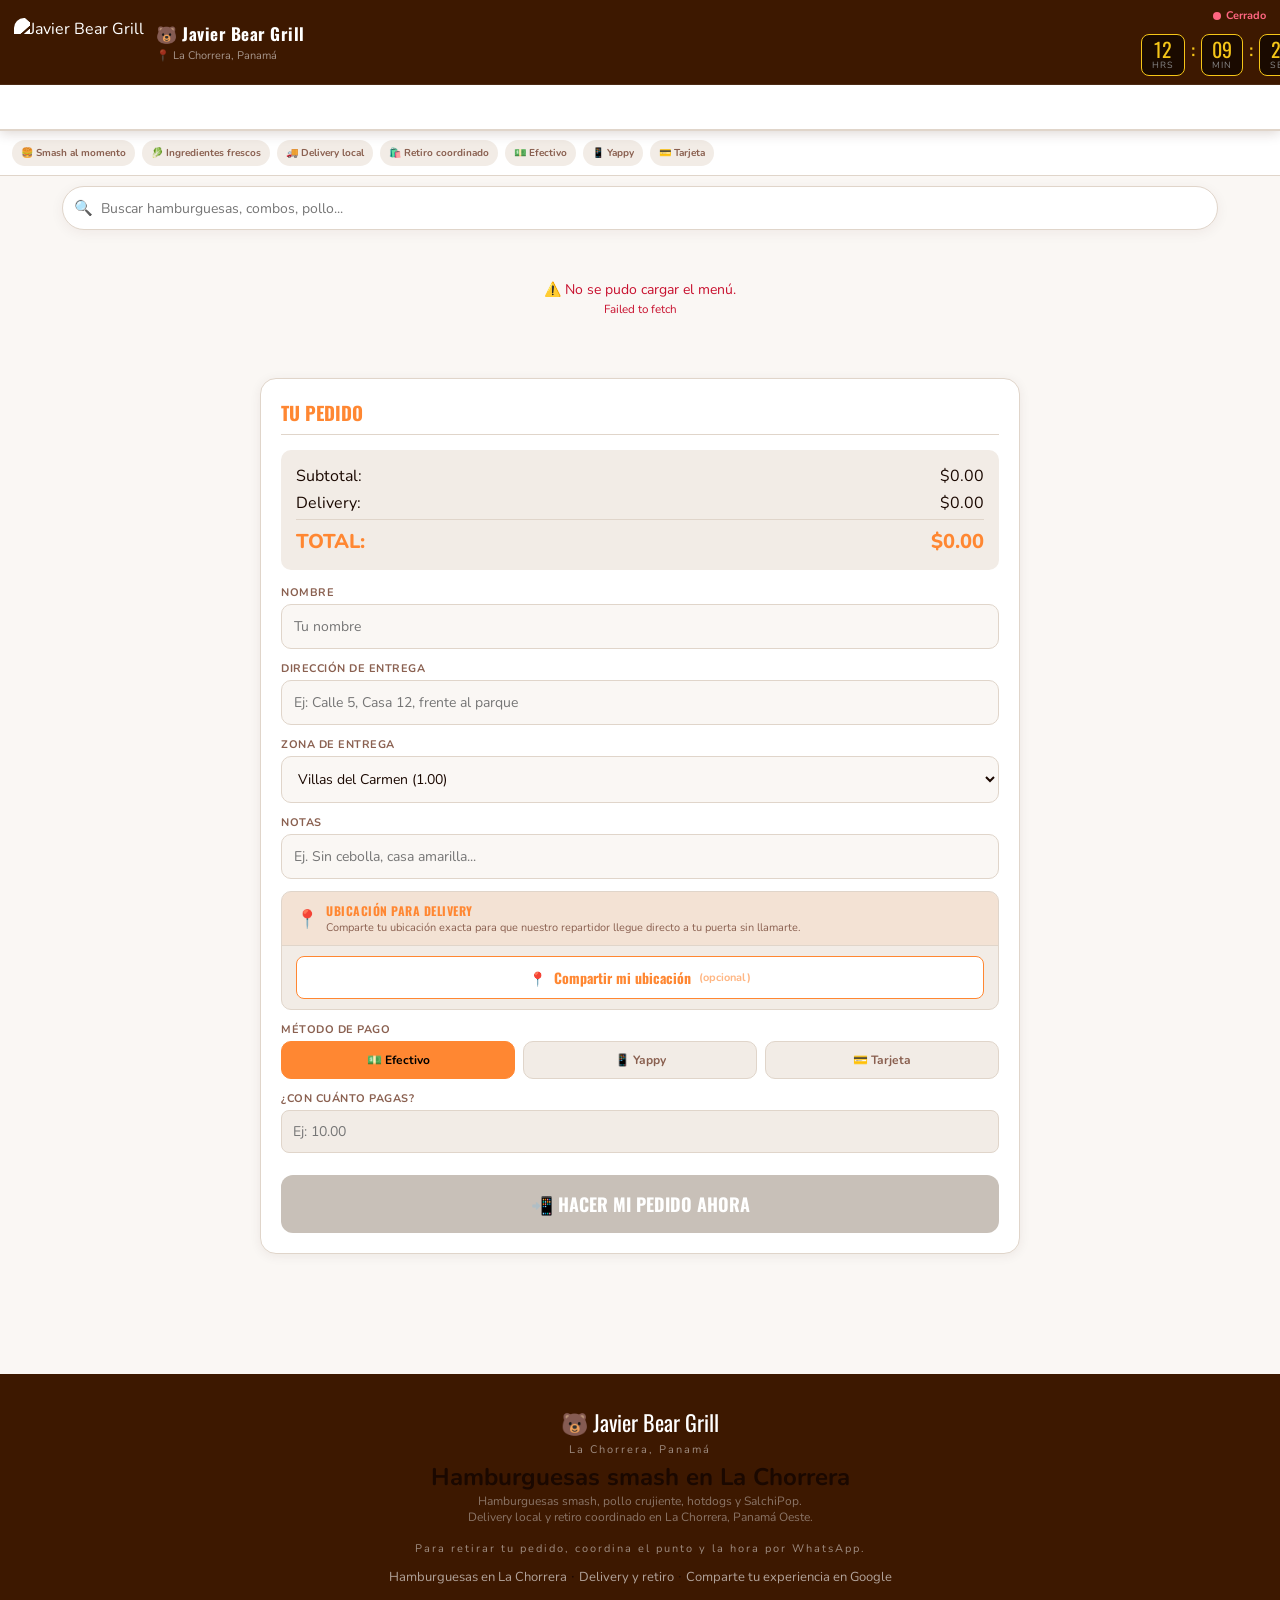
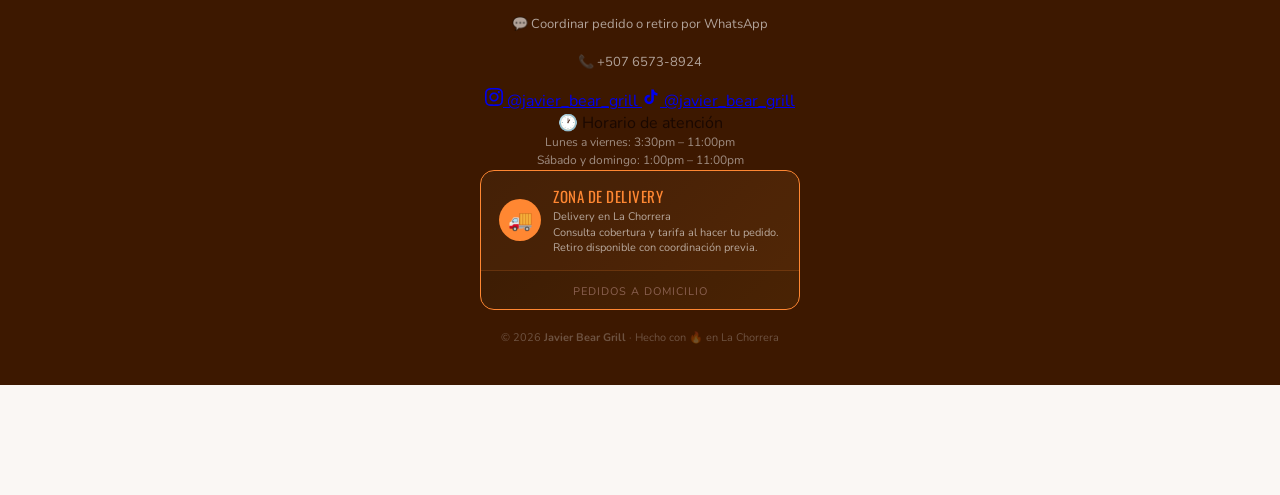
==== commit 91876ca4: "Corrige descripciones, fotos y horarios del menú público" ====
--- a/index.html
+++ b/index.html
@@ -43,8 +43,8 @@
     "https://www.instagram.com/javier_bear_grill/"
   ],
   "openingHoursSpecification": [
-    {"@type":"OpeningHoursSpecification","dayOfWeek":["Monday","Tuesday","Wednesday","Thursday","Friday"],"opens":"15:30","closes":"23:30"},
-    {"@type":"OpeningHoursSpecification","dayOfWeek":["Saturday","Sunday"],"opens":"13:00","closes":"23:30"}
+    {"@type":"OpeningHoursSpecification","dayOfWeek":["Monday","Tuesday","Wednesday","Thursday","Friday"],"opens":"15:30","closes":"23:00"},
+    {"@type":"OpeningHoursSpecification","dayOfWeek":["Saturday","Sunday"],"opens":"13:00","closes":"23:00"}
   ],
   "potentialAction": {
     "@type": "OrderAction",
@@ -52,7 +52,8 @@
   }
 }
 </script>
-<script id="menuJsonLd" type="application/ld+json">{"@context":"https://schema.org","@type":"Menu","@id":"https://menujaviergrill.store/#menu","name":"Menú oficial de Javier Bear Grill","url":"https://menujaviergrill.store/","hasMenuSection":[{"@type":"MenuSection","name":"🔥 Promociones","hasMenuItem":[{"@type":"MenuItem","name":"Las tres Smash Burgers","offers":{"@type":"Offer","priceCurrency":"PAB","price":"9.99","availability":"https://schema.org/InStock","url":"https://menujaviergrill.store/"},"description":"3 Hamburguesas Cl\u0026aacute;sicas para compartir.","image":"https://uazonbacmpwuznugirru.supabase.co/storage/v1/object/public/menu-images/loyverse/content/f7a30a2d51cecbc81ef960710f74e66a1b3ffc498631c9b0d71c54321b5600dd.gif"},{"@type":"MenuItem","name":"Smash para compartir","offers":{"@type":"Offer","priceCurrency":"PAB","price":"16.99","availability":"https://schema.org/InStock","url":"https://menujaviergrill.store/"},"description":"3 Hamburguesas Cl\u0026aacute;sicas + 3 porciones de papas fritas + 3 sodas mini. Ideal para compartir.","image":"https://uazonbacmpwuznugirru.supabase.co/storage/v1/object/public/menu-images/loyverse/content/70fb89ba8e00baed4f84cdc9322e7adbeacf0277fa825fb655e593142a9690b3.gif"}]},{"@type":"MenuSection","name":"🍗 Pollo","hasMenuItem":[{"@type":"MenuItem","name":"10 Nuggets de Pollo","offers":{"@type":"Offer","priceCurrency":"PAB","price":"5.49","availability":"https://schema.org/InStock","url":"https://menujaviergrill.store/"},"description":"10 nuggets de pollo doraditos y crujientes con una salsa para acompa\u0026ntilde;ar. Ideales para disfrutar solos o complementar tu pedido. No incluye papas ni bebida.","image":"https://uazonbacmpwuznugirru.supabase.co/storage/v1/object/public/menu-images/loyverse/content/f2f768d24edc3c31552e06a95d7db0a7c0485697fb58dcd11958b2549c279333.gif"}]},{"@type":"MenuSection","name":"🍔 Combo de hamburguesas","hasMenuItem":[{"@type":"MenuItem","name":"Combo Amigos","offers":{"@type":"Offer","priceCurrency":"PAB","price":"34.99","availability":"https://schema.org/InStock","url":"https://menujaviergrill.store/"},"description":"4 Doble Smash Burgers + 1 salchipapa sencilla + 4 Coca-Cola 355 ml. Ideal para compartir.","image":"https://uazonbacmpwuznugirru.supabase.co/storage/v1/object/public/menu-images/loyverse/content/e59b49bd348b073f21f77ce39d3d959b3769c553dd886ead0d65773d5e10158a.gif"},{"@type":"MenuItem","name":"Combo Bear Tender Burger","offers":{"@type":"Offer","priceCurrency":"PAB","price":"9.99","availability":"https://schema.org/InStock","url":"https://menujaviergrill.store/"},"description":"Bear Tender Burger acompa\u0026ntilde;ada de papas fritas y Coca-Cola 355 ml.","image":"https://uazonbacmpwuznugirru.supabase.co/storage/v1/object/public/menu-images/loyverse/content/9531292535302235ba7b987dc368c94980cd574fc078b5f90b8293b6adc76a2f.gif"},{"@type":"MenuItem","name":"Combo Doble Queso Hamburguesa","offers":{"@type":"Offer","priceCurrency":"PAB","price":"7.49","availability":"https://schema.org/InStock","url":"https://menujaviergrill.store/"},"description":"Doble Queso Hamburguesa acompa\u0026ntilde;ada de papas fritas y Coca-Cola mini de 200 ml. Puedes agrandar tu soda a 355 ml por B/.0.50 adicional.","image":"https://uazonbacmpwuznugirru.supabase.co/storage/v1/object/public/menu-images/loyverse/content/8faebfdb86ba22f60db1571a305f1b05d9471aa91bf81a30ec38b661462a432d.gif"},{"@type":"MenuItem","name":"Combo Doble Smash","offers":{"@type":"Offer","priceCurrency":"PAB","price":"7.99","availability":"https://schema.org/InStock","url":"https://menujaviergrill.store/"},"description":"Doble Smash Burger acompa\u0026ntilde;ada de papas fritas y Coca-Cola mini de 200 ml. Puedes agrandar tu soda a 355 ml por B/.0.50 adicional.","image":"https://uazonbacmpwuznugirru.supabase.co/storage/v1/object/public/menu-images/loyverse/content/1db8a6ea1d5d1611ece994d98efdb10b569489a77cfc15ce83002b1428beb449.gif"},{"@type":"MenuItem","name":"Combo Hamburguesa Clásica","offers":{"@type":"Offer","priceCurrency":"PAB","price":"7.00","availability":"https://schema.org/InStock","url":"https://menujaviergrill.store/"},"description":"Hamburguesa Cl\u0026aacute;sica acompa\u0026ntilde;ada de papas fritas y Coca-Cola mini de 200 ml. Puedes agrandar tu soda a 355 ml por B/.0.50 adicional.","image":"https://uazonbacmpwuznugirru.supabase.co/storage/v1/object/public/menu-images/loyverse/content/498477d6b3e83c158fe290dd916004a329fe473e02bd9a16280c95b376428d63.gif"},{"@type":"MenuItem","name":"Combo La Garra Burger","offers":{"@type":"Offer","priceCurrency":"PAB","price":"15.75","availability":"https://schema.org/InStock","url":"https://menujaviergrill.store/"},"description":"La Garra Burger acompa\u0026ntilde;ada de papas fritas y Coca-Cola mini de 200 ml. Puedes agrandar tu soda a 355 ml por B/.0.50 adicional.","image":"https://uazonbacmpwuznugirru.supabase.co/storage/v1/object/public/menu-images/loyverse/content/03ca19cd1e3d96744f37ff1dd6d25af38afa4cd4a698c108f293f54fddad295c.gif"},{"@type":"MenuItem","name":"Combo La Rompe Yema","offers":{"@type":"Offer","priceCurrency":"PAB","price":"7.75","availability":"https://schema.org/InStock","url":"https://menujaviergrill.store/"},"description":"La Rompe Yema acompa\u0026ntilde;ada de papas fritas y Coca-Cola mini de 200 ml. Puedes agrandar tu soda a 355 ml por B/.0.50 adicional.","image":"https://uazonbacmpwuznugirru.supabase.co/storage/v1/object/public/menu-images/loyverse/content/9d63e023ff318a765a8c1fcc576856980dcdacd21bb86ab2b0777cd0a4f1ab80.gif"},{"@type":"MenuItem","name":"Combo Osita Smash Burger","offers":{"@type":"Offer","priceCurrency":"PAB","price":"5.99","availability":"https://schema.org/InStock","url":"https://menujaviergrill.store/"},"description":"Hamburguesa doble smash con 180 g de carne de res, queso americano derretido, ketchup y mostaza en pan brioche de 4 pulgadas, acompa\u0026ntilde;ada de 150 g de papas fritas. Bebida no incluida.","image":"https://uazonbacmpwuznugirru.supabase.co/storage/v1/object/public/menu-images/loyverse/content/cb6d2b71e0ef5849366b80162d15c27f01dd590d45e6bbc30d21d115952313f1.gif"},{"@type":"MenuItem","name":"Combo Triple Smash","offers":{"@type":"Offer","priceCurrency":"PAB","price":"13.25","availability":"https://schema.org/InStock","url":"https://menujaviergrill.store/"},"description":"Triple Smash Burger acompa\u0026ntilde;ada de papas fritas y Coca-Cola mini de 200 ml. Puedes agrandar tu soda a 355 ml por B/.0.50 adicional.","image":"https://uazonbacmpwuznugirru.supabase.co/storage/v1/object/public/menu-images/loyverse/content/1a093febd1f5c7f3b6ed1e9df753b7deb6ebffc5014f8a00277893153935de38.gif"},{"@type":"MenuItem","name":"Combo Yaj Burger","offers":{"@type":"Offer","priceCurrency":"PAB","price":"16.50","availability":"https://schema.org/InStock","url":"https://menujaviergrill.store/"},"description":"Yaj Burger acompa\u0026ntilde;ada de papas fritas y Coca-Cola mini de 200 ml. Puedes agrandar tu soda a 355 ml por B/.0.50 adicional.","image":"https://uazonbacmpwuznugirru.supabase.co/storage/v1/object/public/menu-images/loyverse/content/91e45d2b9609d753be045637ceb81920a6872a79ebbc9dfa40ec25a97a13dac3.gif"}]},{"@type":"MenuSection","name":"🍔 Hamburguesas","hasMenuItem":[{"@type":"MenuItem","name":"Bear Tender Burger","offers":{"@type":"Offer","priceCurrency":"PAB","price":"7.99","availability":"https://schema.org/InStock","url":"https://menujaviergrill.store/"},"description":"2 tenders de pollo crujientes, lechuga, tomate, pepinillos, mayonesa, un toque de ketchup y pimienta en pan brioche.","image":"https://uazonbacmpwuznugirru.supabase.co/storage/v1/object/public/menu-images/loyverse/content/b53c2af7a57e6684111d1c711538c607569b2ca4051baf4bc340fa303fa38da5.gif"},{"@type":"MenuItem","name":"Doble Queso Hamburguesa","offers":{"@type":"Offer","priceCurrency":"PAB","price":"6.99","availability":"https://schema.org/InStock","url":"https://menujaviergrill.store/"},"description":"2 carnes smash, 4 quesos, cebolla grill, salsa Mil Islas y ketchup en pan brioche.","image":"https://uazonbacmpwuznugirru.supabase.co/storage/v1/object/public/menu-images/loyverse/content/5bbd9afd2c0483b6e176eef06964a893c60125f2e03e0710ea77d13b9e1acb55.gif"},{"@type":"MenuItem","name":"Doble Smash Burger","offers":{"@type":"Offer","priceCurrency":"PAB","price":"5.50","availability":"https://schema.org/InStock","url":"https://menujaviergrill.store/"},"description":"2 carnes smash, 2 quesos, tomate, cebolla, lechuga, pepinillos, salsa Mil Islas ahumada  y ketchup en pan brioche.","image":"https://uazonbacmpwuznugirru.supabase.co/storage/v1/object/public/menu-images/loyverse/content/e1cb2f3ed3633a13146b60bef2fb4dd927774de8886ea74b3cc7557065174c36.gif"},{"@type":"MenuItem","name":"Hamburguesa Clásica","offers":{"@type":"Offer","priceCurrency":"PAB","price":"3.99","availability":"https://schema.org/InStock","url":"https://menujaviergrill.store/"},"description":"Carne smash, queso americano, tomate, cebolla, lechuga, pepinillo, salsa Mil Islas y ketchup en pan brioche.","image":"https://uazonbacmpwuznugirru.supabase.co/storage/v1/object/public/menu-images/loyverse/content/090d51f7c831d95b31ca78a859e1ac76da8d854893d64b3c2d70f5e6ffef66a6.gif"},{"@type":"MenuItem","name":"La Garra","offers":{"@type":"Offer","priceCurrency":"PAB","price":"11.99","availability":"https://schema.org/InStock","url":"https://menujaviergrill.store/"},"description":"2 carnes smash, 4 quesos, bacon, cebolla grill y salsa BBQ en pan brioche de 5\u0026rdquo;.","image":"https://uazonbacmpwuznugirru.supabase.co/storage/v1/object/public/menu-images/loyverse/content/e3d9c354acc7b0ed067b011bac2871850b3519e102ed4f081d26fee56dbe5850.gif"},{"@type":"MenuItem","name":"La Osita Smash Burger","offers":{"@type":"Offer","priceCurrency":"PAB","price":"4.49","availability":"https://schema.org/InStock","url":"https://menujaviergrill.store/"},"description":"Hamburguesa doble smash con 180 g de carne de res, queso americano derretido, ketchup y mostaza, en un suave pan brioche de 4 pulgadas. \u0026iexcl;Sabor irresistible al mejor precio!","image":"https://uazonbacmpwuznugirru.supabase.co/storage/v1/object/public/menu-images/loyverse/content/39a0466d2859dbccbd91cd35ee6c28b28d3be945b0e9a2a2db95580ccfd5709d.gif"},{"@type":"MenuItem","name":"La Rompe Yema","offers":{"@type":"Offer","priceCurrency":"PAB","price":"4.99","availability":"https://schema.org/InStock","url":"https://menujaviergrill.store/"},"description":"Carne smash, queso, huevo frito, tomate, cebolla, lechuga, pepinillo, salsa Mil Islas y ketchup en pan brioche.","image":"https://uazonbacmpwuznugirru.supabase.co/storage/v1/object/public/menu-images/loyverse/content/3599ef9252b5d44beab9ffe483017da4fb3dbb9c44027a24d54c6407dff55be6.gif"},{"@type":"MenuItem","name":"Tocino ahumado extra","offers":{"@type":"Offer","priceCurrency":"PAB","price":"1.00","availability":"https://schema.org/InStock","url":"https://menujaviergrill.store/"},"description":"1 rebanada de bacon ahumado.","image":"https://uazonbacmpwuznugirru.supabase.co/storage/v1/object/public/menu-images/loyverse/content/15f9a74d8b0b3a0e2dac7189cb878e655749788aebc3f715289eef88f35eb902.gif"},{"@type":"MenuItem","name":"Triple Smash Burger","offers":{"@type":"Offer","priceCurrency":"PAB","price":"9.99","availability":"https://schema.org/InStock","url":"https://menujaviergrill.store/"},"description":"3 carnes smash, 3 quesos, bacon, tomate, cebolla, lechuga, pepinillos, salsa Mil Islas y ketchup en pan brioche de 5\u0026rdquo;.","image":"https://uazonbacmpwuznugirru.supabase.co/storage/v1/object/public/menu-images/loyverse/content/2ab77c49f39ead569695a8dcd1f8a52fee5905769a3b40addb86b72ac3595b2e.gif"},{"@type":"MenuItem","name":"Yaj Burger","offers":{"@type":"Offer","priceCurrency":"PAB","price":"12.99","availability":"https://schema.org/InStock","url":"https://menujaviergrill.store/"},"description":"4 carnes smash, 3 quesos cheddar, 2 tiras de bacon y cebolla grill en pan brioche de 5\u0026rdquo;.","image":"https://uazonbacmpwuznugirru.supabase.co/storage/v1/object/public/menu-images/loyverse/content/31b744ed642aa1378ec17d7598326dacee85f37500ded9e1573a9db127690175.gif"}]},{"@type":"MenuSection","name":"🌭 Salchipapas y HodDogs","hasMenuItem":[{"@type":"MenuItem","name":"Combo Hotdog Brutal","offers":{"@type":"Offer","priceCurrency":"PAB","price":"7.49","availability":"https://schema.org/InStock","url":"https://menujaviergrill.store/"},"description":"Hotdog Brutal acompa\u0026ntilde;ado de papas fritas y Coca-Cola mini de 200 ml. Puedes agrandar tu soda a 355 ml por B/.0.50 adicional.","image":"https://uazonbacmpwuznugirru.supabase.co/storage/v1/object/public/menu-images/loyverse/content/9b590395edfb896f1d488d2d9663b13c8a0988cdac1f35a5b22ffba60c3a9fac.gif"},{"@type":"MenuItem","name":"Combo Hotdog clásico","offers":{"@type":"Offer","priceCurrency":"PAB","price":"5.49","availability":"https://schema.org/InStock","url":"https://menujaviergrill.store/"},"description":"Hotdog cl\u0026aacute;sico acompa\u0026ntilde;ado de papas fritas y Coca-Cola mini de 200 ml. Puedes agrandar tu soda a 355 ml por B/.0.50 adicional.","image":"https://uazonbacmpwuznugirru.supabase.co/storage/v1/object/public/menu-images/loyverse/content/f9aba06a8cd91e80e84695eaf5c760d3faf758af2e971a9a856fa500c5423044.gif"},{"@type":"MenuItem","name":"Hotdog Brutal","offers":{"@type":"Offer","priceCurrency":"PAB","price":"5.25","availability":"https://schema.org/InStock","url":"https://menujaviergrill.store/"},"description":"Hotdog con bacon, queso cheddar en salsa, salsa de piña, ketchup, salsa de ajo y papas ripio.","image":"https://uazonbacmpwuznugirru.supabase.co/storage/v1/object/public/menu-images/loyverse/content/724b367426e6b6bc8ff803866b04af0661eb05c41bac25cac982eb699d6140fc.gif"},{"@type":"MenuItem","name":"Hotdog clásico","offers":{"@type":"Offer","priceCurrency":"PAB","price":"2.75","availability":"https://schema.org/InStock","url":"https://menujaviergrill.store/"},"description":"Salchicha American Stars Jumbo en pan de hotdog con ketchup, salsa de piña, mayonesa, mostaza y papas ripio.","image":"https://uazonbacmpwuznugirru.supabase.co/storage/v1/object/public/menu-images/loyverse/content/d749811c4bf52a314e213f4ba76270fb6452fe17b758eeb8283e84b0f1edfb90.gif"},{"@type":"MenuItem","name":"SalchiPop","offers":{"@type":"Offer","priceCurrency":"PAB","price":"8.99","availability":"https://schema.org/InStock","url":"https://menujaviergrill.store/"},"description":"400 g de papas fritas con 7 nuggets de pollo crujientes, 1 salchicha jumbo, tocino y cheddar en salsa. Acompa\u0026ntilde;adas de mayonesa, ketchup, mostaza y salsa de pi\u0026ntilde;a.","image":"https://uazonbacmpwuznugirru.supabase.co/storage/v1/object/public/menu-images/loyverse/content/719658f97afbea38b6a88bf85e63b08e8985bf626aa3611ea13e6b93c0ce2ff4.gif"}]},{"@type":"MenuSection","name":"🌭 Chorizos","hasMenuItem":[{"@type":"MenuItem","name":"Paquete de Chorizo","offers":{"@type":"Offer","priceCurrency":"PAB","price":"6.25","availability":"https://schema.org/InStock","url":"https://menujaviergrill.store/"},"description":"Paquete de 5 chorizos.","image":"https://uazonbacmpwuznugirru.supabase.co/storage/v1/object/public/menu-images/loyverse/content/b8fbbbf9c60e63ba30c0a3c4a234f86b7fbf5a975f2025297ca4279603d9884f.gif"}]},{"@type":"MenuSection","name":"🍟 Acompañantes","hasMenuItem":[{"@type":"MenuItem","name":"Papas con Cheddar y Tocino","offers":{"@type":"Offer","priceCurrency":"PAB","price":"3.75","availability":"https://schema.org/InStock","url":"https://menujaviergrill.store/"},"description":"Papas fritas con salsa cremosa de queso cheddar y trocitos de tocino ahumado crujiente.","image":"https://uazonbacmpwuznugirru.supabase.co/storage/v1/object/public/menu-images/loyverse/content/d234d4f8072ae92727b768444beab3536f8d5c738f3afa5050e9e840c5e5bd05.gif"},{"@type":"MenuItem","name":"Papas fritas","offers":{"@type":"Offer","priceCurrency":"PAB","price":"1.75","availability":"https://schema.org/InStock","url":"https://menujaviergrill.store/"},"description":"Porción de 160 g de papas fritas crujientes.","image":"https://uazonbacmpwuznugirru.supabase.co/storage/v1/object/public/menu-images/loyverse/content/4113718284cc720e6f2612f19094ea7d41866204cf6bf57ff52e2e6ee8d955ca.gif"}]},{"@type":"MenuSection","name":"🥤 Bebidas","hasMenuItem":[{"@type":"MenuItem","name":"Canada Dry","offers":{"@type":"Offer","priceCurrency":"PAB","price":"1.25","availability":"https://schema.org/InStock","url":"https://menujaviergrill.store/"},"description":"Canada Dry en lata.","image":"https://uazonbacmpwuznugirru.supabase.co/storage/v1/object/public/menu-images/loyverse/content/0a0e55825ee3d28c745fd8b3af55c6147bb26cceef7c5a858b3dfcba2026f179.gif"},{"@type":"MenuItem","name":"Coca-Cola 355 ml","offers":{"@type":"Offer","priceCurrency":"PAB","price":"1.25","availability":"https://schema.org/InStock","url":"https://menujaviergrill.store/"},"description":"Coca-Cola en lata.","image":"https://uazonbacmpwuznugirru.supabase.co/storage/v1/object/public/menu-images/loyverse/content/b7253c7917e8498d8842f323ea6b2c2fb5d7e4c171e1c3f6b203ccdd1ab756a4.gif"}]},{"@type":"MenuSection","name":"🍽️ Combos","hasMenuItem":[{"@type":"MenuItem","name":"Combo 10 Nuggets con Papas y Coca-Cola","offers":{"@type":"Offer","priceCurrency":"PAB","price":"7.99","availability":"https://schema.org/InStock","url":"https://menujaviergrill.store/"},"description":"10 nuggets de pollo dorados y crujientes acompa\u0026ntilde;ados de papas fritas y Coca-Cola en lata. Incluye ketchup y una salsa para disfrutar cada bocado.","image":"https://uazonbacmpwuznugirru.supabase.co/storage/v1/object/public/menu-images/loyverse/content/8b275e73a39e8c83fdf8c1364714739aa6f7de69956a9ed5529d7a5974fdea28.gif"},{"@type":"MenuItem","name":"Tenders","offers":{"@type":"Offer","priceCurrency":"PAB","price":"7.99","availability":"https://schema.org/InStock","url":"https://menujaviergrill.store/"},"description":"3 tenders de pollo (165 g) con salsa Ranch y papas de 150 g. Puedes sustituir las papas por 9 aros de pollo por B/.1.00 adicional. No incluye bebida.","image":"https://uazonbacmpwuznugirru.supabase.co/storage/v1/object/public/menu-images/loyverse/content/490f900e2c8ff0f8371ee8a8c964cd3a3823596ce2dd5ccdbe0bef5f1953311c.gif"}]},{"@type":"MenuSection","name":"🍽️ Postres","hasMenuItem":[{"@type":"MenuItem","name":"Pastelito de manzana","offers":{"@type":"Offer","priceCurrency":"PAB","price":"1.99","availability":"https://schema.org/InStock","url":"https://menujaviergrill.store/"},"description":"Pastelito crujiente relleno de manzana, frito al momento. Una unidad para darle un final dulce a tu pedido."},{"@type":"MenuItem","name":"Pastelito de piña","offers":{"@type":"Offer","priceCurrency":"PAB","price":"1.99","availability":"https://schema.org/InStock","url":"https://menujaviergrill.store/"},"description":"Pastelito crujiente relleno de pi\u0026ntilde;a, frito al momento. Una unidad para darle un final dulce a tu pedido."}]}]}</script>
+<script id="menuDisplayOverrides" type="application/json">{"Smash para compartir":{"d":"Tres hamburguesas Clásicas, tres porciones de papas fritas y tres sodas en lata de tamaño regular."},"Combo Doble Queso Hamburguesa":{"d":"Doble Queso Hamburguesa con papas fritas y una soda en lata de tamaño regular."},"Combo Doble Smash":{"d":"Doble Smash Burger con papas fritas y una soda en lata de tamaño regular."},"Combo Hamburguesa Clásica":{"d":"Hamburguesa Clásica con papas fritas y una soda en lata de tamaño regular."},"Combo La Garra Burger":{"d":"La Garra Burger con papas fritas y una soda en lata de tamaño regular.","img":"https://menujaviergrill.store/assets/combo-la-garra.jpg"},"Combo La Rompe Yema":{"d":"La Rompe Yema con papas fritas y una soda en lata de tamaño regular."},"Combo Triple Smash":{"d":"Triple Smash Burger con papas fritas y una soda en lata de tamaño regular."},"Combo Yaj Burger":{"d":"Yaj Burger con papas fritas y una soda en lata de tamaño regular."},"Combo Hotdog Brutal":{"d":"Hotdog Brutal con papas fritas y una soda en lata de tamaño regular."},"Combo Hotdog clásico":{"d":"Hotdog clásico con papas fritas y una soda en lata de tamaño regular."},"Combo Amigos":{"d":"Cuatro Doble Smash Burgers, una salchipapa y cuatro sodas en lata de tamaño regular."},"Hamburguesa Clásica":{"d":"Carne smash, queso americano, tomate, cebolla, lechuga, pepinillo y salsa de la casa en pan brioche."},"Doble Smash Burger":{"d":"Dos carnes smash, dos quesos americanos, una rebanada de tocino, tomate, cebolla grillé, lechuga, pepinillos y salsa de la casa en pan brioche."},"Doble Queso Hamburguesa":{"d":"Dos carnes smash, cuatro rebanadas de queso americano, relish, una rebanada de tocino y salsa de la casa en pan brioche."},"La Rompe Yema":{"d":"Carne smash, queso americano, huevo frito, una rebanada de tocino, tomate, cebolla, lechuga, pepinillo y salsa de la casa en pan brioche."},"Triple Smash Burger":{"d":"Tres carnes smash, tres quesos americanos, una rebanada de tocino, tomate, cebolla, lechuga, pepinillos y salsa de la casa en pan brioche de 5 pulgadas."},"Yaj Burger":{"d":"Cuatro carnes smash, cuatro rebanadas de queso americano, una rebanada de tocino, tomate, lechuga, cebolla, pepinillos y salsa de la casa en pan brioche de 5 pulgadas."},"Tenders":{"d":"Tres tenders de pollo (165 g) con 150 g de papas fritas y salsa Ranch."},"Pastelito de manzana":{"img":"https://menujaviergrill.store/assets/pastelitos.jpg"},"Pastelito de piña":{"img":"https://menujaviergrill.store/assets/pastelitos.jpg"}}</script>
+<script id="menuJsonLd" type="application/ld+json">{"@context":"https://schema.org","@type":"Menu","@id":"https://menujaviergrill.store/#menu","name":"Menú oficial de Javier Bear Grill","url":"https://menujaviergrill.store/","hasMenuSection":[{"@type":"MenuSection","name":"🔥 Promociones","hasMenuItem":[{"@type":"MenuItem","name":"Las tres Smash Burgers","offers":{"@type":"Offer","priceCurrency":"PAB","price":"9.99","availability":"https://schema.org/InStock","url":"https://menujaviergrill.store/"},"description":"3 Hamburguesas Clásicas para compartir.","image":"https://uazonbacmpwuznugirru.supabase.co/storage/v1/object/public/menu-images/loyverse/content/f7a30a2d51cecbc81ef960710f74e66a1b3ffc498631c9b0d71c54321b5600dd.gif"},{"@type":"MenuItem","name":"Smash para compartir","offers":{"@type":"Offer","priceCurrency":"PAB","price":"16.99","availability":"https://schema.org/InStock","url":"https://menujaviergrill.store/"},"description":"Tres hamburguesas Clásicas, tres porciones de papas fritas y tres sodas en lata de tamaño regular.","image":"https://uazonbacmpwuznugirru.supabase.co/storage/v1/object/public/menu-images/loyverse/content/70fb89ba8e00baed4f84cdc9322e7adbeacf0277fa825fb655e593142a9690b3.gif"}]},{"@type":"MenuSection","name":"🍗 Pollo","hasMenuItem":[{"@type":"MenuItem","name":"10 Nuggets de Pollo","offers":{"@type":"Offer","priceCurrency":"PAB","price":"5.49","availability":"https://schema.org/InStock","url":"https://menujaviergrill.store/"},"description":"10 nuggets de pollo doraditos y crujientes con una salsa para acompañar. Ideales para disfrutar solos o complementar tu pedido. No incluye papas ni bebida.","image":"https://uazonbacmpwuznugirru.supabase.co/storage/v1/object/public/menu-images/loyverse/content/f2f768d24edc3c31552e06a95d7db0a7c0485697fb58dcd11958b2549c279333.gif"}]},{"@type":"MenuSection","name":"🍔 Combo de hamburguesas","hasMenuItem":[{"@type":"MenuItem","name":"Combo Amigos","offers":{"@type":"Offer","priceCurrency":"PAB","price":"34.99","availability":"https://schema.org/InStock","url":"https://menujaviergrill.store/"},"description":"Cuatro Doble Smash Burgers, una salchipapa y cuatro sodas en lata de tamaño regular.","image":"https://uazonbacmpwuznugirru.supabase.co/storage/v1/object/public/menu-images/loyverse/content/e59b49bd348b073f21f77ce39d3d959b3769c553dd886ead0d65773d5e10158a.gif"},{"@type":"MenuItem","name":"Combo Bear Tender Burger","offers":{"@type":"Offer","priceCurrency":"PAB","price":"9.99","availability":"https://schema.org/InStock","url":"https://menujaviergrill.store/"},"description":"Bear Tender Burger acompañada de papas fritas y Coca-Cola 355 ml.","image":"https://uazonbacmpwuznugirru.supabase.co/storage/v1/object/public/menu-images/loyverse/content/9531292535302235ba7b987dc368c94980cd574fc078b5f90b8293b6adc76a2f.gif"},{"@type":"MenuItem","name":"Combo Doble Queso Hamburguesa","offers":{"@type":"Offer","priceCurrency":"PAB","price":"7.49","availability":"https://schema.org/InStock","url":"https://menujaviergrill.store/"},"description":"Doble Queso Hamburguesa con papas fritas y una soda en lata de tamaño regular.","image":"https://uazonbacmpwuznugirru.supabase.co/storage/v1/object/public/menu-images/loyverse/content/8faebfdb86ba22f60db1571a305f1b05d9471aa91bf81a30ec38b661462a432d.gif"},{"@type":"MenuItem","name":"Combo Doble Smash","offers":{"@type":"Offer","priceCurrency":"PAB","price":"7.99","availability":"https://schema.org/InStock","url":"https://menujaviergrill.store/"},"description":"Doble Smash Burger con papas fritas y una soda en lata de tamaño regular.","image":"https://uazonbacmpwuznugirru.supabase.co/storage/v1/object/public/menu-images/loyverse/content/1db8a6ea1d5d1611ece994d98efdb10b569489a77cfc15ce83002b1428beb449.gif"},{"@type":"MenuItem","name":"Combo Hamburguesa Clásica","offers":{"@type":"Offer","priceCurrency":"PAB","price":"7.00","availability":"https://schema.org/InStock","url":"https://menujaviergrill.store/"},"description":"Hamburguesa Clásica con papas fritas y una soda en lata de tamaño regular.","image":"https://uazonbacmpwuznugirru.supabase.co/storage/v1/object/public/menu-images/loyverse/content/498477d6b3e83c158fe290dd916004a329fe473e02bd9a16280c95b376428d63.gif"},{"@type":"MenuItem","name":"Combo La Garra Burger","offers":{"@type":"Offer","priceCurrency":"PAB","price":"15.75","availability":"https://schema.org/InStock","url":"https://menujaviergrill.store/"},"description":"La Garra Burger con papas fritas y una soda en lata de tamaño regular.","image":"https://menujaviergrill.store/assets/combo-la-garra.jpg"},{"@type":"MenuItem","name":"Combo La Rompe Yema","offers":{"@type":"Offer","priceCurrency":"PAB","price":"7.75","availability":"https://schema.org/InStock","url":"https://menujaviergrill.store/"},"description":"La Rompe Yema con papas fritas y una soda en lata de tamaño regular.","image":"https://uazonbacmpwuznugirru.supabase.co/storage/v1/object/public/menu-images/loyverse/content/9d63e023ff318a765a8c1fcc576856980dcdacd21bb86ab2b0777cd0a4f1ab80.gif"},{"@type":"MenuItem","name":"Combo Osita Smash Burger","offers":{"@type":"Offer","priceCurrency":"PAB","price":"5.99","availability":"https://schema.org/InStock","url":"https://menujaviergrill.store/"},"description":"Hamburguesa doble smash con 180 g de carne de res, queso americano derretido, ketchup y mostaza en pan brioche de 4 pulgadas, acompañada de 150 g de papas fritas. Bebida no incluida.","image":"https://uazonbacmpwuznugirru.supabase.co/storage/v1/object/public/menu-images/loyverse/content/cb6d2b71e0ef5849366b80162d15c27f01dd590d45e6bbc30d21d115952313f1.gif"},{"@type":"MenuItem","name":"Combo Triple Smash","offers":{"@type":"Offer","priceCurrency":"PAB","price":"13.25","availability":"https://schema.org/InStock","url":"https://menujaviergrill.store/"},"description":"Triple Smash Burger con papas fritas y una soda en lata de tamaño regular.","image":"https://uazonbacmpwuznugirru.supabase.co/storage/v1/object/public/menu-images/loyverse/content/1a093febd1f5c7f3b6ed1e9df753b7deb6ebffc5014f8a00277893153935de38.gif"},{"@type":"MenuItem","name":"Combo Yaj Burger","offers":{"@type":"Offer","priceCurrency":"PAB","price":"16.50","availability":"https://schema.org/InStock","url":"https://menujaviergrill.store/"},"description":"Yaj Burger con papas fritas y una soda en lata de tamaño regular.","image":"https://uazonbacmpwuznugirru.supabase.co/storage/v1/object/public/menu-images/loyverse/content/91e45d2b9609d753be045637ceb81920a6872a79ebbc9dfa40ec25a97a13dac3.gif"}]},{"@type":"MenuSection","name":"🍔 Hamburguesas","hasMenuItem":[{"@type":"MenuItem","name":"Bear Tender Burger","offers":{"@type":"Offer","priceCurrency":"PAB","price":"7.99","availability":"https://schema.org/InStock","url":"https://menujaviergrill.store/"},"description":"2 tenders de pollo crujientes, lechuga, tomate, pepinillos, mayonesa, un toque de ketchup y pimienta en pan brioche.","image":"https://uazonbacmpwuznugirru.supabase.co/storage/v1/object/public/menu-images/loyverse/content/b53c2af7a57e6684111d1c711538c607569b2ca4051baf4bc340fa303fa38da5.gif"},{"@type":"MenuItem","name":"Doble Queso Hamburguesa","offers":{"@type":"Offer","priceCurrency":"PAB","price":"6.99","availability":"https://schema.org/InStock","url":"https://menujaviergrill.store/"},"description":"Dos carnes smash, cuatro rebanadas de queso americano, relish, una rebanada de tocino y salsa de la casa en pan brioche.","image":"https://uazonbacmpwuznugirru.supabase.co/storage/v1/object/public/menu-images/loyverse/content/5bbd9afd2c0483b6e176eef06964a893c60125f2e03e0710ea77d13b9e1acb55.gif"},{"@type":"MenuItem","name":"Doble Smash Burger","offers":{"@type":"Offer","priceCurrency":"PAB","price":"5.50","availability":"https://schema.org/InStock","url":"https://menujaviergrill.store/"},"description":"Dos carnes smash, dos quesos americanos, una rebanada de tocino, tomate, cebolla grillé, lechuga, pepinillos y salsa de la casa en pan brioche.","image":"https://uazonbacmpwuznugirru.supabase.co/storage/v1/object/public/menu-images/loyverse/content/e1cb2f3ed3633a13146b60bef2fb4dd927774de8886ea74b3cc7557065174c36.gif"},{"@type":"MenuItem","name":"Hamburguesa Clásica","offers":{"@type":"Offer","priceCurrency":"PAB","price":"3.99","availability":"https://schema.org/InStock","url":"https://menujaviergrill.store/"},"description":"Carne smash, queso americano, tomate, cebolla, lechuga, pepinillo y salsa de la casa en pan brioche.","image":"https://uazonbacmpwuznugirru.supabase.co/storage/v1/object/public/menu-images/loyverse/content/090d51f7c831d95b31ca78a859e1ac76da8d854893d64b3c2d70f5e6ffef66a6.gif"},{"@type":"MenuItem","name":"La Garra","offers":{"@type":"Offer","priceCurrency":"PAB","price":"11.99","availability":"https://schema.org/InStock","url":"https://menujaviergrill.store/"},"description":"2 carnes smash, 4 quesos, bacon, cebolla grill y salsa BBQ en pan brioche de 5”.","image":"https://uazonbacmpwuznugirru.supabase.co/storage/v1/object/public/menu-images/loyverse/content/e3d9c354acc7b0ed067b011bac2871850b3519e102ed4f081d26fee56dbe5850.gif"},{"@type":"MenuItem","name":"La Osita Smash Burger","offers":{"@type":"Offer","priceCurrency":"PAB","price":"4.49","availability":"https://schema.org/InStock","url":"https://menujaviergrill.store/"},"description":"Hamburguesa doble smash con 180 g de carne de res, queso americano derretido, ketchup y mostaza, en un suave pan brioche de 4 pulgadas. ¡Sabor irresistible al mejor precio!","image":"https://uazonbacmpwuznugirru.supabase.co/storage/v1/object/public/menu-images/loyverse/content/39a0466d2859dbccbd91cd35ee6c28b28d3be945b0e9a2a2db95580ccfd5709d.gif"},{"@type":"MenuItem","name":"La Rompe Yema","offers":{"@type":"Offer","priceCurrency":"PAB","price":"4.99","availability":"https://schema.org/InStock","url":"https://menujaviergrill.store/"},"description":"Carne smash, queso americano, huevo frito, una rebanada de tocino, tomate, cebolla, lechuga, pepinillo y salsa de la casa en pan brioche.","image":"https://uazonbacmpwuznugirru.supabase.co/storage/v1/object/public/menu-images/loyverse/content/3599ef9252b5d44beab9ffe483017da4fb3dbb9c44027a24d54c6407dff55be6.gif"},{"@type":"MenuItem","name":"Tocino ahumado extra","offers":{"@type":"Offer","priceCurrency":"PAB","price":"1.00","availability":"https://schema.org/InStock","url":"https://menujaviergrill.store/"},"description":"1 rebanada de bacon ahumado.","image":"https://uazonbacmpwuznugirru.supabase.co/storage/v1/object/public/menu-images/loyverse/content/15f9a74d8b0b3a0e2dac7189cb878e655749788aebc3f715289eef88f35eb902.gif"},{"@type":"MenuItem","name":"Triple Smash Burger","offers":{"@type":"Offer","priceCurrency":"PAB","price":"9.99","availability":"https://schema.org/InStock","url":"https://menujaviergrill.store/"},"description":"Tres carnes smash, tres quesos americanos, una rebanada de tocino, tomate, cebolla, lechuga, pepinillos y salsa de la casa en pan brioche de 5 pulgadas.","image":"https://uazonbacmpwuznugirru.supabase.co/storage/v1/object/public/menu-images/loyverse/content/2ab77c49f39ead569695a8dcd1f8a52fee5905769a3b40addb86b72ac3595b2e.gif"},{"@type":"MenuItem","name":"Yaj Burger","offers":{"@type":"Offer","priceCurrency":"PAB","price":"12.99","availability":"https://schema.org/InStock","url":"https://menujaviergrill.store/"},"description":"Cuatro carnes smash, cuatro rebanadas de queso americano, una rebanada de tocino, tomate, lechuga, cebolla, pepinillos y salsa de la casa en pan brioche de 5 pulgadas.","image":"https://uazonbacmpwuznugirru.supabase.co/storage/v1/object/public/menu-images/loyverse/content/31b744ed642aa1378ec17d7598326dacee85f37500ded9e1573a9db127690175.gif"}]},{"@type":"MenuSection","name":"🌭 Salchipapas y HodDogs","hasMenuItem":[{"@type":"MenuItem","name":"Combo Hotdog Brutal","offers":{"@type":"Offer","priceCurrency":"PAB","price":"7.49","availability":"https://schema.org/InStock","url":"https://menujaviergrill.store/"},"description":"Hotdog Brutal con papas fritas y una soda en lata de tamaño regular.","image":"https://uazonbacmpwuznugirru.supabase.co/storage/v1/object/public/menu-images/loyverse/content/9b590395edfb896f1d488d2d9663b13c8a0988cdac1f35a5b22ffba60c3a9fac.gif"},{"@type":"MenuItem","name":"Combo Hotdog clásico","offers":{"@type":"Offer","priceCurrency":"PAB","price":"5.49","availability":"https://schema.org/InStock","url":"https://menujaviergrill.store/"},"description":"Hotdog clásico con papas fritas y una soda en lata de tamaño regular.","image":"https://uazonbacmpwuznugirru.supabase.co/storage/v1/object/public/menu-images/loyverse/content/f9aba06a8cd91e80e84695eaf5c760d3faf758af2e971a9a856fa500c5423044.gif"},{"@type":"MenuItem","name":"Hotdog Brutal","offers":{"@type":"Offer","priceCurrency":"PAB","price":"5.25","availability":"https://schema.org/InStock","url":"https://menujaviergrill.store/"},"description":"Hotdog con bacon, queso cheddar en salsa, salsa de piña, ketchup, salsa de ajo y papas ripio.","image":"https://uazonbacmpwuznugirru.supabase.co/storage/v1/object/public/menu-images/loyverse/content/724b367426e6b6bc8ff803866b04af0661eb05c41bac25cac982eb699d6140fc.gif"},{"@type":"MenuItem","name":"Hotdog clásico","offers":{"@type":"Offer","priceCurrency":"PAB","price":"2.75","availability":"https://schema.org/InStock","url":"https://menujaviergrill.store/"},"description":"Salchicha American Stars Jumbo en pan de hotdog con ketchup, salsa de piña, mayonesa, mostaza y papas ripio.","image":"https://uazonbacmpwuznugirru.supabase.co/storage/v1/object/public/menu-images/loyverse/content/d749811c4bf52a314e213f4ba76270fb6452fe17b758eeb8283e84b0f1edfb90.gif"},{"@type":"MenuItem","name":"SalchiPop","offers":{"@type":"Offer","priceCurrency":"PAB","price":"8.99","availability":"https://schema.org/InStock","url":"https://menujaviergrill.store/"},"description":"400 g de papas fritas con 7 nuggets de pollo crujientes, 1 salchicha jumbo, tocino y cheddar en salsa. Acompañadas de mayonesa, ketchup, mostaza y salsa de piña.","image":"https://uazonbacmpwuznugirru.supabase.co/storage/v1/object/public/menu-images/loyverse/content/719658f97afbea38b6a88bf85e63b08e8985bf626aa3611ea13e6b93c0ce2ff4.gif"}]},{"@type":"MenuSection","name":"🌭 Chorizos","hasMenuItem":[{"@type":"MenuItem","name":"Paquete de Chorizo","offers":{"@type":"Offer","priceCurrency":"PAB","price":"6.25","availability":"https://schema.org/InStock","url":"https://menujaviergrill.store/"},"description":"Paquete de 5 chorizos.","image":"https://uazonbacmpwuznugirru.supabase.co/storage/v1/object/public/menu-images/loyverse/content/b8fbbbf9c60e63ba30c0a3c4a234f86b7fbf5a975f2025297ca4279603d9884f.gif"}]},{"@type":"MenuSection","name":"🍟 Acompañantes","hasMenuItem":[{"@type":"MenuItem","name":"Cambia tus papas — Cheddar y tocino","offers":{"@type":"Offer","priceCurrency":"PAB","price":"1.75","availability":"https://schema.org/InStock","url":"https://menujaviergrill.store/"},"description":"Cambia las papas de tu combo por papas con cheddar y tocino. Suplemento por porción.","image":"https://uazonbacmpwuznugirru.supabase.co/storage/v1/object/public/menu-images/loyverse/content/d234d4f8072ae92727b768444beab3536f8d5c738f3afa5050e9e840c5e5bd05.gif"},{"@type":"MenuItem","name":"Papas con Cheddar y Tocino","offers":{"@type":"Offer","priceCurrency":"PAB","price":"3.75","availability":"https://schema.org/InStock","url":"https://menujaviergrill.store/"},"description":"Papas fritas con salsa cremosa de queso cheddar y trocitos de tocino ahumado crujiente.","image":"https://uazonbacmpwuznugirru.supabase.co/storage/v1/object/public/menu-images/loyverse/content/d234d4f8072ae92727b768444beab3536f8d5c738f3afa5050e9e840c5e5bd05.gif"},{"@type":"MenuItem","name":"Papas fritas","offers":{"@type":"Offer","priceCurrency":"PAB","price":"1.75","availability":"https://schema.org/InStock","url":"https://menujaviergrill.store/"},"description":"Porción de 160 g de papas fritas crujientes.","image":"https://uazonbacmpwuznugirru.supabase.co/storage/v1/object/public/menu-images/loyverse/content/4113718284cc720e6f2612f19094ea7d41866204cf6bf57ff52e2e6ee8d955ca.gif"}]},{"@type":"MenuSection","name":"🥤 Bebidas","hasMenuItem":[{"@type":"MenuItem","name":"Canada Dry","offers":{"@type":"Offer","priceCurrency":"PAB","price":"1.25","availability":"https://schema.org/InStock","url":"https://menujaviergrill.store/"},"description":"Canada Dry en lata.","image":"https://uazonbacmpwuznugirru.supabase.co/storage/v1/object/public/menu-images/loyverse/content/0a0e55825ee3d28c745fd8b3af55c6147bb26cceef7c5a858b3dfcba2026f179.gif"},{"@type":"MenuItem","name":"Coca-Cola 355 ml","offers":{"@type":"Offer","priceCurrency":"PAB","price":"1.25","availability":"https://schema.org/InStock","url":"https://menujaviergrill.store/"},"description":"Coca-Cola en lata.","image":"https://uazonbacmpwuznugirru.supabase.co/storage/v1/object/public/menu-images/loyverse/content/b7253c7917e8498d8842f323ea6b2c2fb5d7e4c171e1c3f6b203ccdd1ab756a4.gif"}]},{"@type":"MenuSection","name":"🍽️ Combos","hasMenuItem":[{"@type":"MenuItem","name":"Combo 10 Nuggets con Papas y Coca-Cola","offers":{"@type":"Offer","priceCurrency":"PAB","price":"7.99","availability":"https://schema.org/InStock","url":"https://menujaviergrill.store/"},"description":"10 nuggets de pollo dorados y crujientes acompañados de papas fritas y Coca-Cola en lata. Incluye ketchup y una salsa para disfrutar cada bocado.","image":"https://uazonbacmpwuznugirru.supabase.co/storage/v1/object/public/menu-images/loyverse/content/8b275e73a39e8c83fdf8c1364714739aa6f7de69956a9ed5529d7a5974fdea28.gif"},{"@type":"MenuItem","name":"Tenders","offers":{"@type":"Offer","priceCurrency":"PAB","price":"7.99","availability":"https://schema.org/InStock","url":"https://menujaviergrill.store/"},"description":"Tres tenders de pollo (165 g) con 150 g de papas fritas y salsa Ranch.","image":"https://uazonbacmpwuznugirru.supabase.co/storage/v1/object/public/menu-images/loyverse/content/490f900e2c8ff0f8371ee8a8c964cd3a3823596ce2dd5ccdbe0bef5f1953311c.gif"}]},{"@type":"MenuSection","name":"🍽️ Postres","hasMenuItem":[{"@type":"MenuItem","name":"Pastelito de manzana","offers":{"@type":"Offer","priceCurrency":"PAB","price":"1.99","availability":"https://schema.org/InStock","url":"https://menujaviergrill.store/"},"description":"Pastelito crujiente relleno de manzana, frito al momento. Una unidad para darle un final dulce a tu pedido.","image":"https://menujaviergrill.store/assets/pastelitos.jpg"},{"@type":"MenuItem","name":"Pastelito de piña","offers":{"@type":"Offer","priceCurrency":"PAB","price":"1.99","availability":"https://schema.org/InStock","url":"https://menujaviergrill.store/"},"description":"Pastelito crujiente relleno de piña, frito al momento. Una unidad para darle un final dulce a tu pedido.","image":"https://menujaviergrill.store/assets/pastelitos.jpg"}]}]}</script>
 <meta name="apple-mobile-web-app-capable" content="yes">
 <meta name="apple-mobile-web-app-title" content="JBG Menú">
 <title>Hamburguesas smash en La Chorrera | Javier Bear Grill</title>
@@ -459,7 +460,7 @@
         </div>
         <div class="card-body">
           <span class="card-name" itemprop="name">Las tres Smash Burgers</span>
-          <span class="card-desc" itemprop="description">3 Hamburguesas Cl&amp;aacute;sicas para compartir.</span>
+          <span class="card-desc" itemprop="description">3 Hamburguesas Clásicas para compartir.</span>
         </div>
         <div class="card-footer" itemprop="offers" itemscope itemtype="https://schema.org/Offer">
           <meta itemprop="priceCurrency" content="PAB">
@@ -473,7 +474,7 @@
         </div>
         <div class="card-body">
           <span class="card-name" itemprop="name">Smash para compartir</span>
-          <span class="card-desc" itemprop="description">3 Hamburguesas Cl&amp;aacute;sicas + 3 porciones de papas fritas + 3 sodas mini. Ideal para compartir.</span>
+          <span class="card-desc" itemprop="description">Tres hamburguesas Clásicas, tres porciones de papas fritas y tres sodas en lata de tamaño regular.</span>
         </div>
         <div class="card-footer" itemprop="offers" itemscope itemtype="https://schema.org/Offer">
           <meta itemprop="priceCurrency" content="PAB">
@@ -492,7 +493,7 @@
         </div>
         <div class="card-body">
           <span class="card-name" itemprop="name">10 Nuggets de Pollo</span>
-          <span class="card-desc" itemprop="description">10 nuggets de pollo doraditos y crujientes con una salsa para acompa&amp;ntilde;ar. Ideales para disfrutar solos o complementar tu pedido. No incluye papas ni bebida.</span>
+          <span class="card-desc" itemprop="description">10 nuggets de pollo doraditos y crujientes con una salsa para acompañar. Ideales para disfrutar solos o complementar tu pedido. No incluye papas ni bebida.</span>
         </div>
         <div class="card-footer" itemprop="offers" itemscope itemtype="https://schema.org/Offer">
           <meta itemprop="priceCurrency" content="PAB">
@@ -511,7 +512,7 @@
         </div>
         <div class="card-body">
           <span class="card-name" itemprop="name">Combo Amigos</span>
-          <span class="card-desc" itemprop="description">4 Doble Smash Burgers + 1 salchipapa sencilla + 4 Coca-Cola 355 ml. Ideal para compartir.</span>
+          <span class="card-desc" itemprop="description">Cuatro Doble Smash Burgers, una salchipapa y cuatro sodas en lata de tamaño regular.</span>
         </div>
         <div class="card-footer" itemprop="offers" itemscope itemtype="https://schema.org/Offer">
           <meta itemprop="priceCurrency" content="PAB">
@@ -525,7 +526,7 @@
         </div>
         <div class="card-body">
           <span class="card-name" itemprop="name">Combo Bear Tender Burger</span>
-          <span class="card-desc" itemprop="description">Bear Tender Burger acompa&amp;ntilde;ada de papas fritas y Coca-Cola 355 ml.</span>
+          <span class="card-desc" itemprop="description">Bear Tender Burger acompañada de papas fritas y Coca-Cola 355 ml.</span>
         </div>
         <div class="card-footer" itemprop="offers" itemscope itemtype="https://schema.org/Offer">
           <meta itemprop="priceCurrency" content="PAB">
@@ -539,7 +540,7 @@
         </div>
         <div class="card-body">
           <span class="card-name" itemprop="name">Combo Doble Queso Hamburguesa</span>
-          <span class="card-desc" itemprop="description">Doble Queso Hamburguesa acompa&amp;ntilde;ada de papas fritas y Coca-Cola mini de 200 ml. Puedes agrandar tu soda a 355 ml por B/.0.50 adicional.</span>
+          <span class="card-desc" itemprop="description">Doble Queso Hamburguesa con papas fritas y una soda en lata de tamaño regular.</span>
         </div>
         <div class="card-footer" itemprop="offers" itemscope itemtype="https://schema.org/Offer">
           <meta itemprop="priceCurrency" content="PAB">
@@ -553,7 +554,7 @@
         </div>
         <div class="card-body">
           <span class="card-name" itemprop="name">Combo Doble Smash</span>
-          <span class="card-desc" itemprop="description">Doble Smash Burger acompa&amp;ntilde;ada de papas fritas y Coca-Cola mini de 200 ml. Puedes agrandar tu soda a 355 ml por B/.0.50 adicional.</span>
+          <span class="card-desc" itemprop="description">Doble Smash Burger con papas fritas y una soda en lata de tamaño regular.</span>
         </div>
         <div class="card-footer" itemprop="offers" itemscope itemtype="https://schema.org/Offer">
           <meta itemprop="priceCurrency" content="PAB">
@@ -567,7 +568,7 @@
         </div>
         <div class="card-body">
           <span class="card-name" itemprop="name">Combo Hamburguesa Clásica</span>
-          <span class="card-desc" itemprop="description">Hamburguesa Cl&amp;aacute;sica acompa&amp;ntilde;ada de papas fritas y Coca-Cola mini de 200 ml. Puedes agrandar tu soda a 355 ml por B/.0.50 adicional.</span>
+          <span class="card-desc" itemprop="description">Hamburguesa Clásica con papas fritas y una soda en lata de tamaño regular.</span>
         </div>
         <div class="card-footer" itemprop="offers" itemscope itemtype="https://schema.org/Offer">
           <meta itemprop="priceCurrency" content="PAB">
@@ -577,11 +578,11 @@
       </article>
       <article class="card" itemscope itemtype="https://schema.org/MenuItem">
         <div class="card-img-wrap">
-          <img class="card-img loaded" src="https://uazonbacmpwuznugirru.supabase.co/storage/v1/object/public/menu-images/loyverse/content/03ca19cd1e3d96744f37ff1dd6d25af38afa4cd4a698c108f293f54fddad295c.gif" alt="Combo La Garra Burger" loading="lazy" decoding="async" itemprop="image">
+          <img class="card-img loaded" src="https://menujaviergrill.store/assets/combo-la-garra.jpg" alt="Combo La Garra Burger" loading="lazy" decoding="async" itemprop="image">
         </div>
         <div class="card-body">
           <span class="card-name" itemprop="name">Combo La Garra Burger</span>
-          <span class="card-desc" itemprop="description">La Garra Burger acompa&amp;ntilde;ada de papas fritas y Coca-Cola mini de 200 ml. Puedes agrandar tu soda a 355 ml por B/.0.50 adicional.</span>
+          <span class="card-desc" itemprop="description">La Garra Burger con papas fritas y una soda en lata de tamaño regular.</span>
         </div>
         <div class="card-footer" itemprop="offers" itemscope itemtype="https://schema.org/Offer">
           <meta itemprop="priceCurrency" content="PAB">
@@ -595,7 +596,7 @@
         </div>
         <div class="card-body">
           <span class="card-name" itemprop="name">Combo La Rompe Yema</span>
-          <span class="card-desc" itemprop="description">La Rompe Yema acompa&amp;ntilde;ada de papas fritas y Coca-Cola mini de 200 ml. Puedes agrandar tu soda a 355 ml por B/.0.50 adicional.</span>
+          <span class="card-desc" itemprop="description">La Rompe Yema con papas fritas y una soda en lata de tamaño regular.</span>
         </div>
         <div class="card-footer" itemprop="offers" itemscope itemtype="https://schema.org/Offer">
           <meta itemprop="priceCurrency" content="PAB">
@@ -609,7 +610,7 @@
         </div>
         <div class="card-body">
           <span class="card-name" itemprop="name">Combo Osita Smash Burger</span>
-          <span class="card-desc" itemprop="description">Hamburguesa doble smash con 180 g de carne de res, queso americano derretido, ketchup y mostaza en pan brioche de 4 pulgadas, acompa&amp;ntilde;ada de 150 g de papas fritas. Bebida no incluida.</span>
+          <span class="card-desc" itemprop="description">Hamburguesa doble smash con 180 g de carne de res, queso americano derretido, ketchup y mostaza en pan brioche de 4 pulgadas, acompañada de 150 g de papas fritas. Bebida no incluida.</span>
         </div>
         <div class="card-footer" itemprop="offers" itemscope itemtype="https://schema.org/Offer">
           <meta itemprop="priceCurrency" content="PAB">
@@ -623,7 +624,7 @@
         </div>
         <div class="card-body">
           <span class="card-name" itemprop="name">Combo Triple Smash</span>
-          <span class="card-desc" itemprop="description">Triple Smash Burger acompa&amp;ntilde;ada de papas fritas y Coca-Cola mini de 200 ml. Puedes agrandar tu soda a 355 ml por B/.0.50 adicional.</span>
+          <span class="card-desc" itemprop="description">Triple Smash Burger con papas fritas y una soda en lata de tamaño regular.</span>
         </div>
         <div class="card-footer" itemprop="offers" itemscope itemtype="https://schema.org/Offer">
           <meta itemprop="priceCurrency" content="PAB">
@@ -637,7 +638,7 @@
         </div>
         <div class="card-body">
           <span class="card-name" itemprop="name">Combo Yaj Burger</span>
-          <span class="card-desc" itemprop="description">Yaj Burger acompa&amp;ntilde;ada de papas fritas y Coca-Cola mini de 200 ml. Puedes agrandar tu soda a 355 ml por B/.0.50 adicional.</span>
+          <span class="card-desc" itemprop="description">Yaj Burger con papas fritas y una soda en lata de tamaño regular.</span>
         </div>
         <div class="card-footer" itemprop="offers" itemscope itemtype="https://schema.org/Offer">
           <meta itemprop="priceCurrency" content="PAB">
@@ -670,7 +671,7 @@
         </div>
         <div class="card-body">
           <span class="card-name" itemprop="name">Doble Queso Hamburguesa</span>
-          <span class="card-desc" itemprop="description">2 carnes smash, 4 quesos, cebolla grill, salsa Mil Islas y ketchup en pan brioche.</span>
+          <span class="card-desc" itemprop="description">Dos carnes smash, cuatro rebanadas de queso americano, relish, una rebanada de tocino y salsa de la casa en pan brioche.</span>
         </div>
         <div class="card-footer" itemprop="offers" itemscope itemtype="https://schema.org/Offer">
           <meta itemprop="priceCurrency" content="PAB">
@@ -684,7 +685,7 @@
         </div>
         <div class="card-body">
           <span class="card-name" itemprop="name">Doble Smash Burger</span>
-          <span class="card-desc" itemprop="description">2 carnes smash, 2 quesos, tomate, cebolla, lechuga, pepinillos, salsa Mil Islas ahumada  y ketchup en pan brioche.</span>
+          <span class="card-desc" itemprop="description">Dos carnes smash, dos quesos americanos, una rebanada de tocino, tomate, cebolla grillé, lechuga, pepinillos y salsa de la casa en pan brioche.</span>
         </div>
         <div class="card-footer" itemprop="offers" itemscope itemtype="https://schema.org/Offer">
           <meta itemprop="priceCurrency" content="PAB">
@@ -698,7 +699,7 @@
         </div>
         <div class="card-body">
           <span class="card-name" itemprop="name">Hamburguesa Clásica</span>
-          <span class="card-desc" itemprop="description">Carne smash, queso americano, tomate, cebolla, lechuga, pepinillo, salsa Mil Islas y ketchup en pan brioche.</span>
+          <span class="card-desc" itemprop="description">Carne smash, queso americano, tomate, cebolla, lechuga, pepinillo y salsa de la casa en pan brioche.</span>
         </div>
         <div class="card-footer" itemprop="offers" itemscope itemtype="https://schema.org/Offer">
           <meta itemprop="priceCurrency" content="PAB">
@@ -712,7 +713,7 @@
         </div>
         <div class="card-body">
           <span class="card-name" itemprop="name">La Garra</span>
-          <span class="card-desc" itemprop="description">2 carnes smash, 4 quesos, bacon, cebolla grill y salsa BBQ en pan brioche de 5&amp;rdquo;.</span>
+          <span class="card-desc" itemprop="description">2 carnes smash, 4 quesos, bacon, cebolla grill y salsa BBQ en pan brioche de 5”.</span>
         </div>
         <div class="card-footer" itemprop="offers" itemscope itemtype="https://schema.org/Offer">
           <meta itemprop="priceCurrency" content="PAB">
@@ -726,7 +727,7 @@
         </div>
         <div class="card-body">
           <span class="card-name" itemprop="name">La Osita Smash Burger</span>
-          <span class="card-desc" itemprop="description">Hamburguesa doble smash con 180 g de carne de res, queso americano derretido, ketchup y mostaza, en un suave pan brioche de 4 pulgadas. &amp;iexcl;Sabor irresistible al mejor precio!</span>
+          <span class="card-desc" itemprop="description">Hamburguesa doble smash con 180 g de carne de res, queso americano derretido, ketchup y mostaza, en un suave pan brioche de 4 pulgadas. ¡Sabor irresistible al mejor precio!</span>
         </div>
         <div class="card-footer" itemprop="offers" itemscope itemtype="https://schema.org/Offer">
           <meta itemprop="priceCurrency" content="PAB">
@@ -740,7 +741,7 @@
         </div>
         <div class="card-body">
           <span class="card-name" itemprop="name">La Rompe Yema</span>
-          <span class="card-desc" itemprop="description">Carne smash, queso, huevo frito, tomate, cebolla, lechuga, pepinillo, salsa Mil Islas y ketchup en pan brioche.</span>
+          <span class="card-desc" itemprop="description">Carne smash, queso americano, huevo frito, una rebanada de tocino, tomate, cebolla, lechuga, pepinillo y salsa de la casa en pan brioche.</span>
         </div>
         <div class="card-footer" itemprop="offers" itemscope itemtype="https://schema.org/Offer">
           <meta itemprop="priceCurrency" content="PAB">
@@ -768,7 +769,7 @@
         </div>
         <div class="card-body">
           <span class="card-name" itemprop="name">Triple Smash Burger</span>
-          <span class="card-desc" itemprop="description">3 carnes smash, 3 quesos, bacon, tomate, cebolla, lechuga, pepinillos, salsa Mil Islas y ketchup en pan brioche de 5&amp;rdquo;.</span>
+          <span class="card-desc" itemprop="description">Tres carnes smash, tres quesos americanos, una rebanada de tocino, tomate, cebolla, lechuga, pepinillos y salsa de la casa en pan brioche de 5 pulgadas.</span>
         </div>
         <div class="card-footer" itemprop="offers" itemscope itemtype="https://schema.org/Offer">
           <meta itemprop="priceCurrency" content="PAB">
@@ -782,7 +783,7 @@
         </div>
         <div class="card-body">
           <span class="card-name" itemprop="name">Yaj Burger</span>
-          <span class="card-desc" itemprop="description">4 carnes smash, 3 quesos cheddar, 2 tiras de bacon y cebolla grill en pan brioche de 5&amp;rdquo;.</span>
+          <span class="card-desc" itemprop="description">Cuatro carnes smash, cuatro rebanadas de queso americano, una rebanada de tocino, tomate, lechuga, cebolla, pepinillos y salsa de la casa en pan brioche de 5 pulgadas.</span>
         </div>
         <div class="card-footer" itemprop="offers" itemscope itemtype="https://schema.org/Offer">
           <meta itemprop="priceCurrency" content="PAB">
@@ -801,7 +802,7 @@
         </div>
         <div class="card-body">
           <span class="card-name" itemprop="name">Combo Hotdog Brutal</span>
-          <span class="card-desc" itemprop="description">Hotdog Brutal acompa&amp;ntilde;ado de papas fritas y Coca-Cola mini de 200 ml. Puedes agrandar tu soda a 355 ml por B/.0.50 adicional.</span>
+          <span class="card-desc" itemprop="description">Hotdog Brutal con papas fritas y una soda en lata de tamaño regular.</span>
         </div>
         <div class="card-footer" itemprop="offers" itemscope itemtype="https://schema.org/Offer">
           <meta itemprop="priceCurrency" content="PAB">
@@ -815,7 +816,7 @@
         </div>
         <div class="card-body">
           <span class="card-name" itemprop="name">Combo Hotdog clásico</span>
-          <span class="card-desc" itemprop="description">Hotdog cl&amp;aacute;sico acompa&amp;ntilde;ado de papas fritas y Coca-Cola mini de 200 ml. Puedes agrandar tu soda a 355 ml por B/.0.50 adicional.</span>
+          <span class="card-desc" itemprop="description">Hotdog clásico con papas fritas y una soda en lata de tamaño regular.</span>
         </div>
         <div class="card-footer" itemprop="offers" itemscope itemtype="https://schema.org/Offer">
           <meta itemprop="priceCurrency" content="PAB">
@@ -857,7 +858,7 @@
         </div>
         <div class="card-body">
           <span class="card-name" itemprop="name">SalchiPop</span>
-          <span class="card-desc" itemprop="description">400 g de papas fritas con 7 nuggets de pollo crujientes, 1 salchicha jumbo, tocino y cheddar en salsa. Acompa&amp;ntilde;adas de mayonesa, ketchup, mostaza y salsa de pi&amp;ntilde;a.</span>
+          <span class="card-desc" itemprop="description">400 g de papas fritas con 7 nuggets de pollo crujientes, 1 salchicha jumbo, tocino y cheddar en salsa. Acompañadas de mayonesa, ketchup, mostaza y salsa de piña.</span>
         </div>
         <div class="card-footer" itemprop="offers" itemscope itemtype="https://schema.org/Offer">
           <meta itemprop="priceCurrency" content="PAB">
@@ -891,6 +892,20 @@
     <div class="cat-scroll">
       <article class="card" itemscope itemtype="https://schema.org/MenuItem">
         <div class="card-img-wrap">
+          <img class="card-img loaded" src="https://uazonbacmpwuznugirru.supabase.co/storage/v1/object/public/menu-images/loyverse/content/d234d4f8072ae92727b768444beab3536f8d5c738f3afa5050e9e840c5e5bd05.gif" alt="Cambia tus papas — Cheddar y tocino" loading="lazy" decoding="async" itemprop="image">
+        </div>
+        <div class="card-body">
+          <span class="card-name" itemprop="name">Cambia tus papas — Cheddar y tocino</span>
+          <span class="card-desc" itemprop="description">Cambia las papas de tu combo por papas con cheddar y tocino. Suplemento por porción.</span>
+        </div>
+        <div class="card-footer" itemprop="offers" itemscope itemtype="https://schema.org/Offer">
+          <meta itemprop="priceCurrency" content="PAB">
+          <link itemprop="availability" href="https://schema.org/InStock">
+          <span class="card-price" itemprop="price" content="1.75">&#36;1.75</span>
+        </div>
+      </article>
+      <article class="card" itemscope itemtype="https://schema.org/MenuItem">
+        <div class="card-img-wrap">
           <img class="card-img loaded" src="https://uazonbacmpwuznugirru.supabase.co/storage/v1/object/public/menu-images/loyverse/content/d234d4f8072ae92727b768444beab3536f8d5c738f3afa5050e9e840c5e5bd05.gif" alt="Papas con Cheddar y Tocino" loading="lazy" decoding="async" itemprop="image">
         </div>
         <div class="card-body">
@@ -961,7 +976,7 @@
         </div>
         <div class="card-body">
           <span class="card-name" itemprop="name">Combo 10 Nuggets con Papas y Coca-Cola</span>
-          <span class="card-desc" itemprop="description">10 nuggets de pollo dorados y crujientes acompa&amp;ntilde;ados de papas fritas y Coca-Cola en lata. Incluye ketchup y una salsa para disfrutar cada bocado.</span>
+          <span class="card-desc" itemprop="description">10 nuggets de pollo dorados y crujientes acompañados de papas fritas y Coca-Cola en lata. Incluye ketchup y una salsa para disfrutar cada bocado.</span>
         </div>
         <div class="card-footer" itemprop="offers" itemscope itemtype="https://schema.org/Offer">
           <meta itemprop="priceCurrency" content="PAB">
@@ -975,7 +990,7 @@
         </div>
         <div class="card-body">
           <span class="card-name" itemprop="name">Tenders</span>
-          <span class="card-desc" itemprop="description">3 tenders de pollo (165 g) con salsa Ranch y papas de 150 g. Puedes sustituir las papas por 9 aros de pollo por B/.1.00 adicional. No incluye bebida.</span>
+          <span class="card-desc" itemprop="description">Tres tenders de pollo (165 g) con 150 g de papas fritas y salsa Ranch.</span>
         </div>
         <div class="card-footer" itemprop="offers" itemscope itemtype="https://schema.org/Offer">
           <meta itemprop="priceCurrency" content="PAB">
@@ -989,7 +1004,9 @@
     <div class="category-toggle">🍽️ Postres</div>
     <div class="cat-scroll">
       <article class="card" itemscope itemtype="https://schema.org/MenuItem">
-        <div class="card-img-wrap no-img"><div class="card-no-img">🍔</div></div>
+        <div class="card-img-wrap">
+          <img class="card-img loaded" src="https://menujaviergrill.store/assets/pastelitos.jpg" alt="Pastelito de manzana" loading="lazy" decoding="async" itemprop="image">
+        </div>
         <div class="card-body">
           <span class="card-name" itemprop="name">Pastelito de manzana</span>
           <span class="card-desc" itemprop="description">Pastelito crujiente relleno de manzana, frito al momento. Una unidad para darle un final dulce a tu pedido.</span>
@@ -1001,10 +1018,12 @@
         </div>
       </article>
       <article class="card" itemscope itemtype="https://schema.org/MenuItem">
-        <div class="card-img-wrap no-img"><div class="card-no-img">🍔</div></div>
+        <div class="card-img-wrap">
+          <img class="card-img loaded" src="https://menujaviergrill.store/assets/pastelitos.jpg" alt="Pastelito de piña" loading="lazy" decoding="async" itemprop="image">
+        </div>
         <div class="card-body">
           <span class="card-name" itemprop="name">Pastelito de piña</span>
-          <span class="card-desc" itemprop="description">Pastelito crujiente relleno de pi&amp;ntilde;a, frito al momento. Una unidad para darle un final dulce a tu pedido.</span>
+          <span class="card-desc" itemprop="description">Pastelito crujiente relleno de piña, frito al momento. Una unidad para darle un final dulce a tu pedido.</span>
         </div>
         <div class="card-footer" itemprop="offers" itemscope itemtype="https://schema.org/Offer">
           <meta itemprop="priceCurrency" content="PAB">
@@ -1302,16 +1321,16 @@
 // ══════════════════════════════════════════
 //  CONFIG
 // ══════════════════════════════════════════
-const APP_VERSION = '2.3.0';
+const APP_VERSION = '2.4.0';
 const SUPABASE_FUNC_URL = 'https://uazonbacmpwuznugirru.supabase.co/functions/v1/loyverse-menu';
 const ADMIN_API_URL = 'https://uazonbacmpwuznugirru.supabase.co/functions/v1/admin-api';
 const SUPABASE_ANON_KEY = 'eyJhbGciOiJIUzI1NiIsInR5cCI6IkpXVCJ9.eyJpc3MiOiJzdXBhYmFzZSIsInJlZiI6InVhem9uYmFjbXB3dXpudWdpcnJ1Iiwicm9sZSI6ImFub24iLCJpYXQiOjE3NzI2NDYzNTAsImV4cCI6MjA4ODIyMjM1MH0.87QkFnCL1AfI3oUu8bR2NPuUD44n3BfUX1nA-Bb360I';
 const CACHE_REST_URL    = 'https://uazonbacmpwuznugirru.supabase.co/rest/v1/menu_cache?id=eq.1&select=data,updated_at';
 const ORDER_API_URL     = 'https://uazonbacmpwuznugirru.supabase.co/functions/v1/order-api';
-const CACHE_KEY         = 'jbg_menu_v5';
+const CACHE_KEY         = 'jbg_menu_v7';
 const CACHE_TTL         = 10 * 60 * 1000;
 const CONFIG_REST_URL   = 'https://uazonbacmpwuznugirru.supabase.co/rest/v1/jbg_config?select=key,value';
-const CONFIG_CACHE_KEY  = 'jbg_config_cache_v3';
+const CONFIG_CACHE_KEY  = 'jbg_config_cache_v4';
 const CONFIG_TTL        = 5 * 60 * 1000;
 
 const CAT_ORDER = [
@@ -1353,19 +1372,21 @@
 
 let carrito    = {};
 let CATEGORIAS = [];
+let cambioPapas = null;
+let combosConPapas = new Set();
 let productosOcultos = [];
 let csvBadgesData    = null;
 let bannerColorBg    = '#C8102E';
 let bannerColorTxt   = '#fff';
 
 const HORARIOS_DEFAULT = {
-  1:{o:[15,30],c:[23,30],nombre:'Lunes'},
-  2:{o:[15,30],c:[23,30],nombre:'Martes'},
-  3:{o:[15,30],c:[23,30],nombre:'Miércoles'},
-  4:{o:[15,30],c:[23,30],nombre:'Jueves'},
-  5:{o:[15,30],c:[23,30],nombre:'Viernes'},
-  6:{o:[13,0],c:[23,30],nombre:'Sábado'},
-  0:{o:[13,0],c:[23,30],nombre:'Domingo'}
+  1:{o:[15,30],c:[23,0],nombre:'Lunes'},
+  2:{o:[15,30],c:[23,0],nombre:'Martes'},
+  3:{o:[15,30],c:[23,0],nombre:'Miércoles'},
+  4:{o:[15,30],c:[23,0],nombre:'Jueves'},
+  5:{o:[15,30],c:[23,0],nombre:'Viernes'},
+  6:{o:[13,0],c:[23,0],nombre:'Sábado'},
+  0:{o:[13,0],c:[23,0],nombre:'Domingo'}
 };
 let HORARIOS=JSON.parse(JSON.stringify(HORARIOS_DEFAULT));
 try {
@@ -1746,11 +1767,20 @@
   });
 }
 
+const menuDisplayOverrides = JSON.parse(document.getElementById('menuDisplayOverrides').textContent);
+
 function aplicarMenuCargado(data,updatedAt=null,guardar=true){
-  let finalData=data;
+  const menuCorregido = data.map(cat => ({
+    ...cat,
+    i: cat.i.map(item => ({ ...item, ...menuDisplayOverrides[item.n.trim().normalize('NFC')] })),
+  }));
+  let finalData=menuCorregido;
   const badgesGuardados=JSON.parse(localStorage.getItem('jbg_badges')||'null');
-  if(badgesGuardados) finalData=aplicarBadgesAData(data,badgesGuardados);
+  if(badgesGuardados) finalData=aplicarBadgesAData(menuCorregido,badgesGuardados);
   CATEGORIAS=sortCats(finalData);
+  const items = CATEGORIAS.flatMap(cat => cat.i);
+  cambioPapas = items.find(item => item.friesUpgrade === 'addon') || null;
+  combosConPapas = new Set(items.filter(item => item.friesUpgrade === 'included').map(item => item.n));
   actualizarMenuSchema(CATEGORIAS);
   if(guardar){try{localStorage.setItem(CACHE_KEY,JSON.stringify({ts:Date.now(),data}));}catch(e){}}
   renderMenu();renderCatNav();mostrarPromoAleatoria();sincronizarQtysEnPantalla();
@@ -1969,45 +1999,62 @@
 // ══════════════════════════════════════════
 function encodeId(name) { return name.replace(/\W/g,'_'); }
 
-function update(id, name, price, delta) {
-  if (!carrito[id]) carrito[id]={name,price,qty:0};
-  carrito[id].qty += delta;
-  if (carrito[id].qty<=0) delete carrito[id];
-  const el=document.getElementById('qty-'+id);
-  if (el) el.innerText=carrito[id]?carrito[id].qty:0;
-  actualizarResumen();
-  const btn=document.getElementById('floatCart');
-  btn.classList.remove('bump'); void btn.offsetWidth; btn.classList.add('bump');
-}
-
-// ── Nueva función: cambiar cantidad desde el carrito ──
-function cartUpdate(id, delta) {
-  if (!carrito[id]) return;
-  carrito[id].qty += delta;
-  if (carrito[id].qty <= 0) {
+function cantidadPapasDeCombo() {
+  return Object.values(carrito).reduce((total, item) =>
+    total + (combosConPapas.has(item.name) ? item.qty : 0), 0);
+}
+
+function fijarCantidadCarrito(id, name, price, qty) {
+  const esCambio = name === cambioPapas?.n || carrito[id]?.friesUpgrade === 'addon';
+  if (esCambio && qty > 0 && (name !== cambioPapas?.n || qty > cantidadPapasDeCombo())) {
+    alert('Puedes agregar un cambio por cada combo con papas en tu carrito.');
+    return false;
+  }
+  if (qty <= 0) {
     delete carrito[id];
-    // resetear contador en la card del menú
-    const el = document.getElementById('qty-'+id);
-    if (el) el.innerText = '0';
   } else {
-    // sincronizar con la card del menú
-    const el = document.getElementById('qty-'+id);
-    if (el) el.innerText = carrito[id].qty;
-  }
+    carrito[id] = esCambio
+      ? {name, price: cambioPapas.p, qty, friesUpgrade: 'addon'}
+      : {name, price, qty};
+  }
+  const el = document.getElementById('qty-'+id);
+  if (el) el.innerText = carrito[id]?.qty || 0;
   actualizarResumen();
   const btn = document.getElementById('floatCart');
   btn.classList.remove('bump'); void btn.offsetWidth; btn.classList.add('bump');
-}
-
-// ── Nueva función: eliminar item completo del carrito ──
+  return true;
+}
+
+function update(id, name, price, delta) {
+  const anterior = carrito[id];
+  return fijarCantidadCarrito(id, anterior?.name ?? name, anterior?.price ?? price, (anterior?.qty || 0) + delta);
+}
+
+function cartUpdate(id, delta) {
+  const item = carrito[id];
+  if (item) update(id, item.name, item.price, delta);
+}
+
 function cartDelete(id) {
-  if (!carrito[id]) return;
-  delete carrito[id];
-  const el = document.getElementById('qty-'+id);
-  if (el) el.innerText = '0';
-  actualizarResumen();
-  const btn = document.getElementById('floatCart');
-  btn.classList.remove('bump'); void btn.offsetWidth; btn.classList.add('bump');
+  const item = carrito[id];
+  if (item) fijarCantidadCarrito(id, item.name, item.price, 0);
+}
+
+function ajustarCambiosDePapas() {
+  if (!CATEGORIAS.length) return;
+  const limite = cantidadPapasDeCombo();
+  for (const [id, item] of Object.entries(carrito)) {
+    if (item.friesUpgrade !== 'addon') continue;
+    const qty = item.name === cambioPapas?.n ? Math.min(item.qty, limite) : 0;
+    if (qty > 0) {
+      item.qty = qty;
+      item.price = cambioPapas.p;
+    } else {
+      delete carrito[id];
+    }
+    const el = document.getElementById('qty-'+id);
+    if (el) el.innerText = qty;
+  }
 }
 
 function guardarCarrito() {
@@ -2019,6 +2066,7 @@
 }
 
 function actualizarResumen() {
+  ajustarCambiosDePapas();
   guardarCarrito();
   const lista = document.getElementById('listaItems');
   let sub = 0, count = 0;
@@ -2137,6 +2185,10 @@
   const notas=document.getElementById('notas').value.trim();
   const direccion=document.getElementById('direccion').value.trim();
   if (!nom||Object.keys(carrito).length===0) return alert('Nombre y productos requeridos');
+  const cambios = Object.values(carrito).filter(item => item.friesUpgrade === 'addon');
+  if (cambios.some(item => item.name !== cambioPapas?.n || item.qty > cantidadPapasDeCombo())) {
+    return alert('Revisa las porciones de papas de tu combo antes de enviar el pedido.');
+  }
 
   const orden=getNumeroOrden();
   const ahora=getPanamaDate();
@@ -2617,12 +2669,7 @@
 function heroAgregar() {
   if (!heroItems.length) return;
   const item=heroItems[heroIdx];
-  const id=encodeId(item.n);
-  if (!carrito[id]) carrito[id]={name:item.n,price:item.p,qty:0};
-  carrito[id].qty++;
-  const el=document.getElementById('qty-'+id); if(el) el.innerText=carrito[id].qty;
-  actualizarResumen();
-  const btn=document.getElementById('floatCart'); btn.classList.remove('bump'); void btn.offsetWidth; btn.classList.add('bump');
+  if (!update(encodeId(item.n), item.n, item.p, 1)) return;
   const heroBtn=document.getElementById('heroBtn');
   heroBtn.innerText='✓ Agregado'; heroBtn.style.background='#25D366';
   setTimeout(()=>{ heroBtn.innerText='🛒 Agregar'; heroBtn.style.background=''; },1500);
@@ -2630,12 +2677,7 @@
 
 function footerAgregar() {
   if (!footerPromoItem) return;
-  const id=encodeId(footerPromoItem.n);
-  if (!carrito[id]) carrito[id]={name:footerPromoItem.n,price:footerPromoItem.p,qty:0};
-  carrito[id].qty++;
-  const el=document.getElementById('qty-'+id); if(el) el.innerText=carrito[id].qty;
-  actualizarResumen();
-  const btn=document.getElementById('floatCart'); btn.classList.remove('bump'); void btn.offsetWidth; btn.classList.add('bump');
+  update(encodeId(footerPromoItem.n), footerPromoItem.n, footerPromoItem.p, 1);
 }
 
 // ══════════════════════════════════════════
@@ -2694,13 +2736,7 @@
 
 function modalAgregar() {
   if (!modalItem) return;
-  const id=encodeId(modalItem.n);
-  if (modalQty===0) { delete carrito[id]; }
-  else { carrito[id]={name:modalItem.n,price:modalItem.p,qty:modalQty}; }
-  const el=document.getElementById('qty-'+id); if(el) el.innerText=modalQty||0;
-  actualizarResumen();
-  const btn=document.getElementById('floatCart'); btn.classList.remove('bump'); void btn.offsetWidth; btn.classList.add('bump');
-  cerrarModal();
+  if (fijarCantidadCarrito(encodeId(modalItem.n), modalItem.n, modalItem.p, modalQty)) cerrarModal();
 }
 
 // ══════════════════════════════════════════
